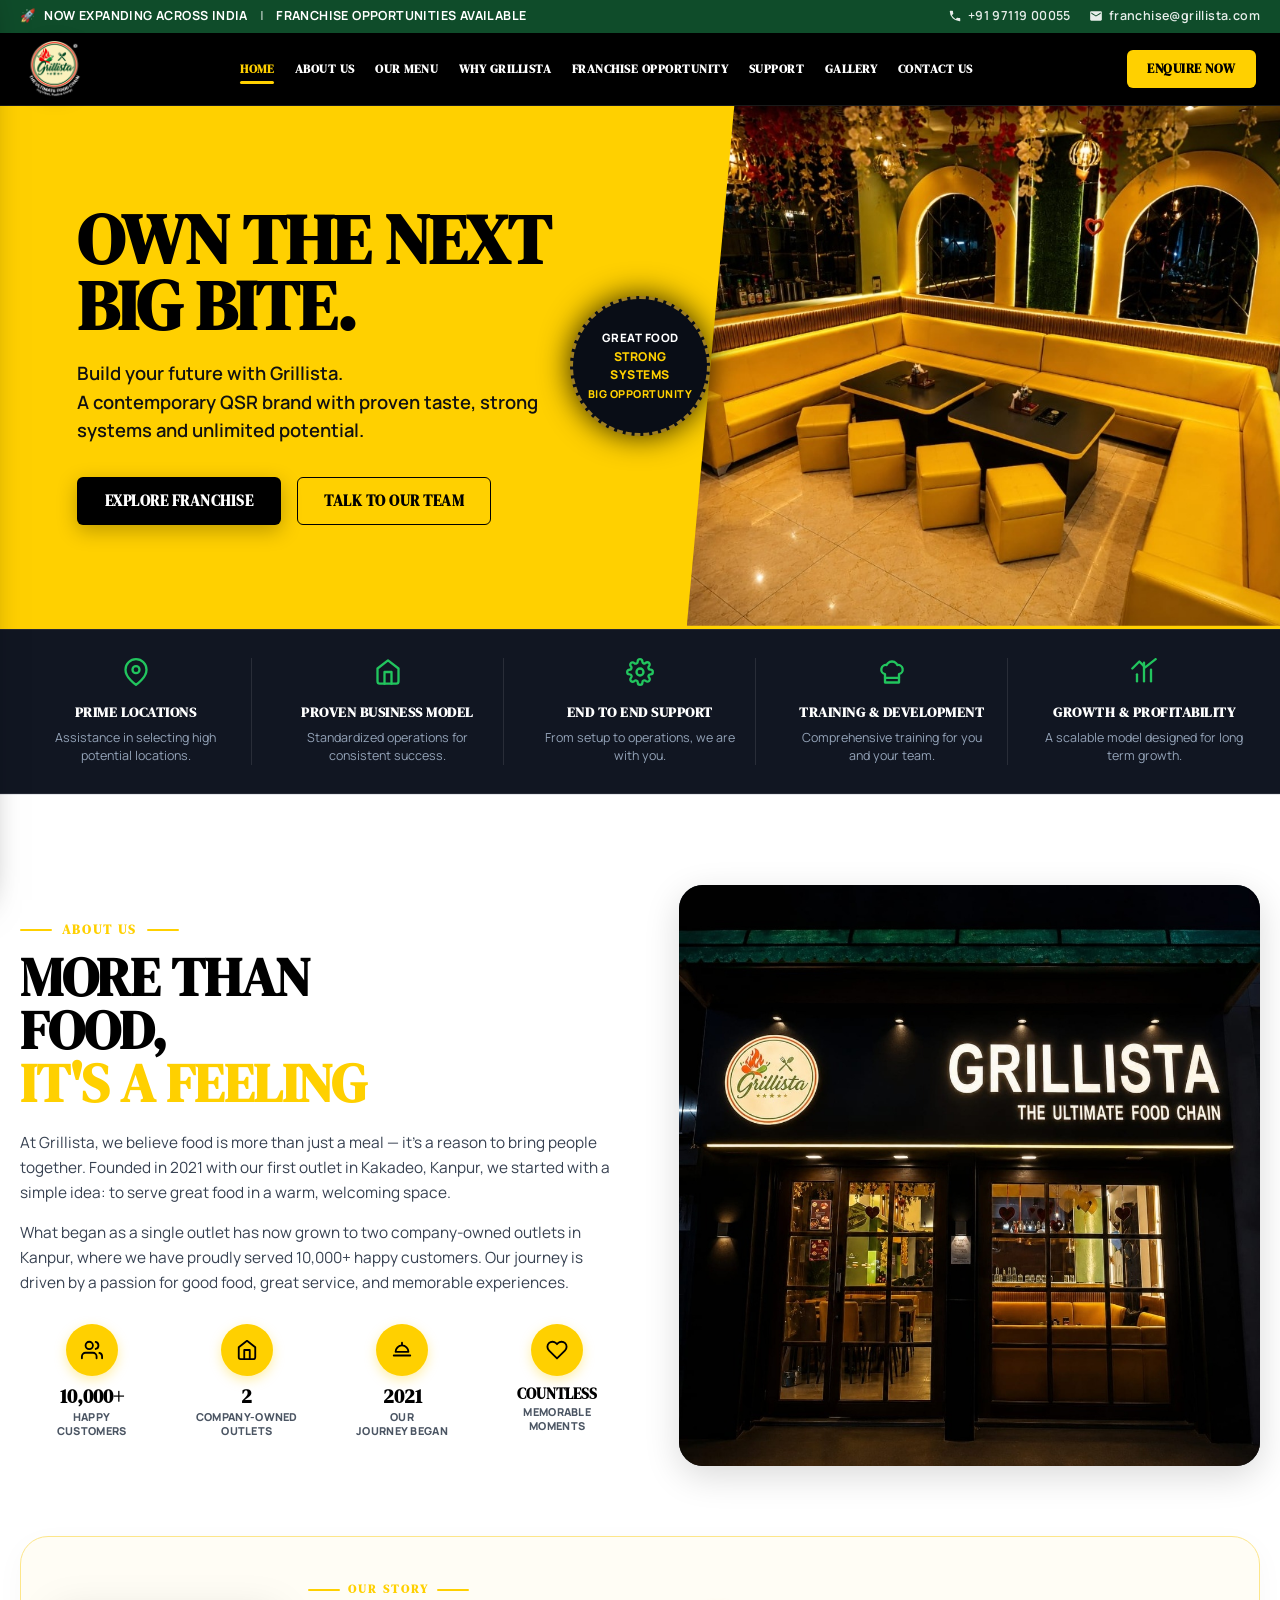
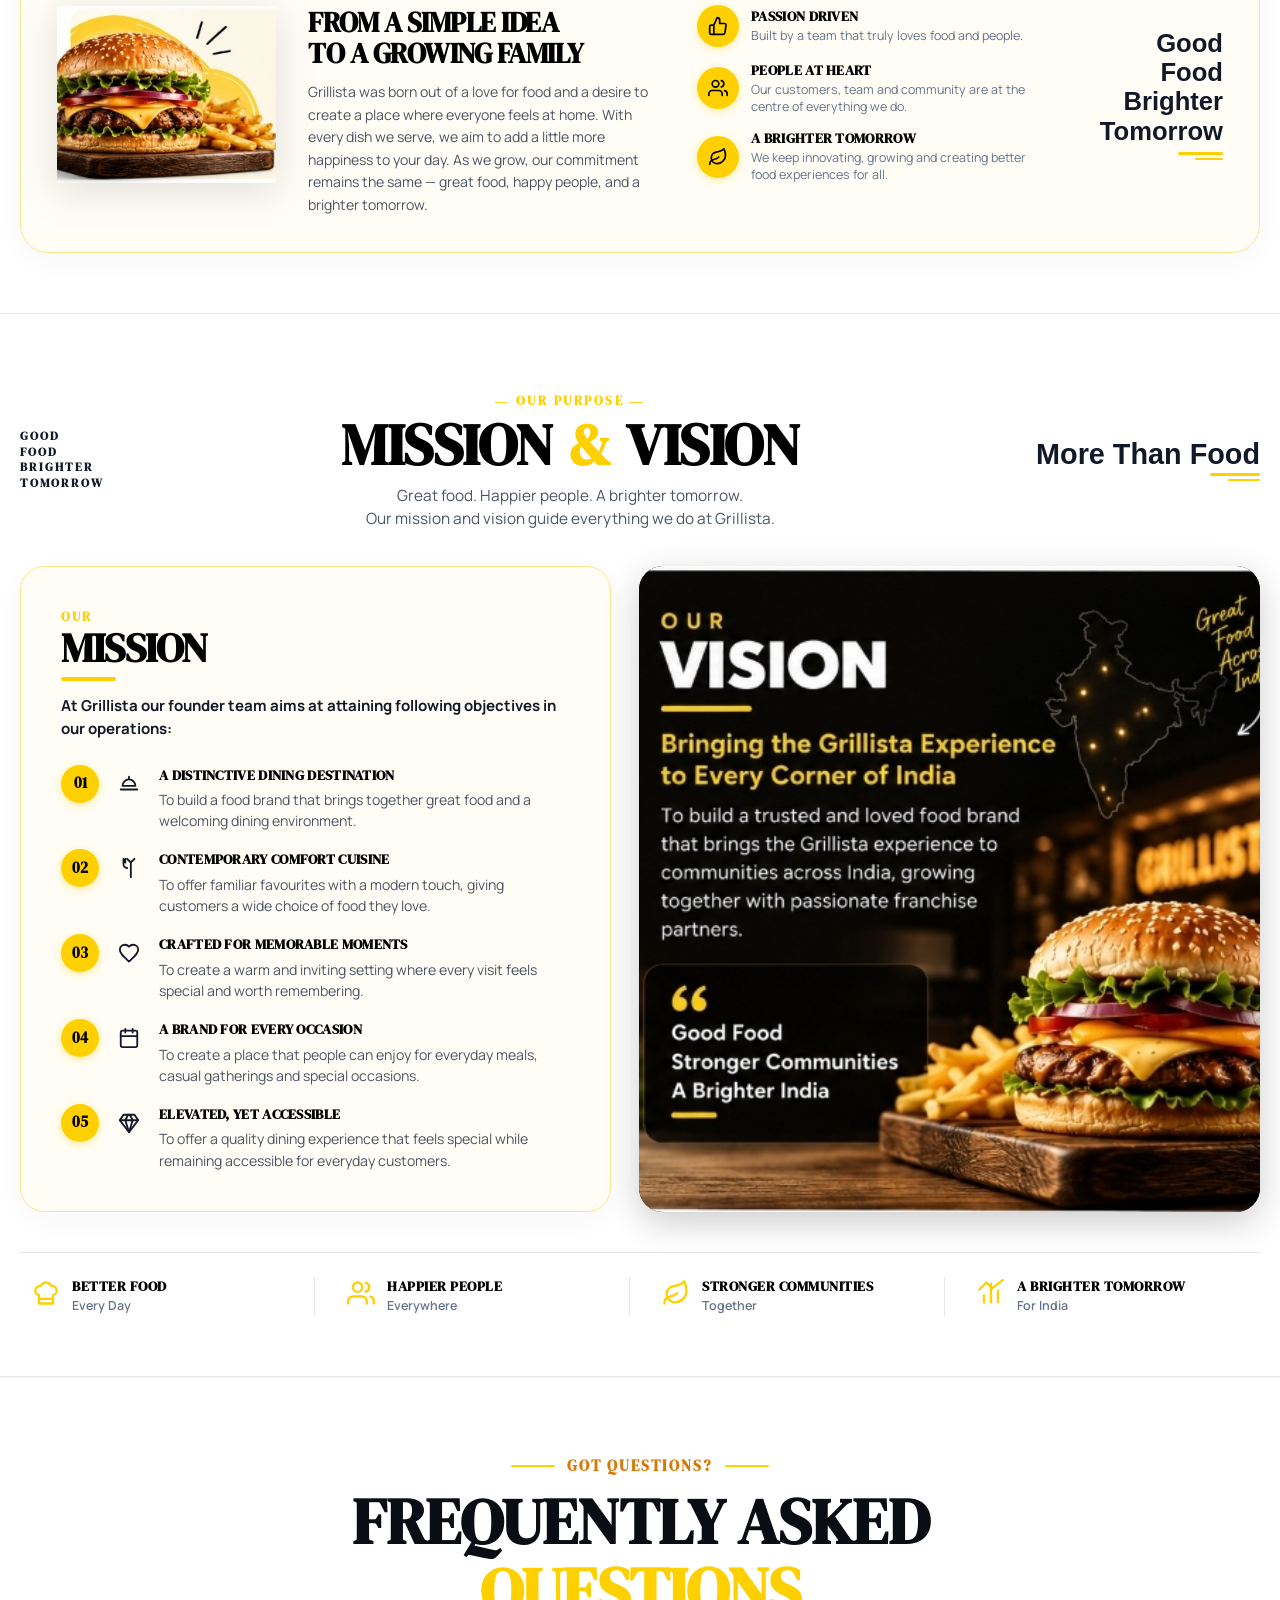
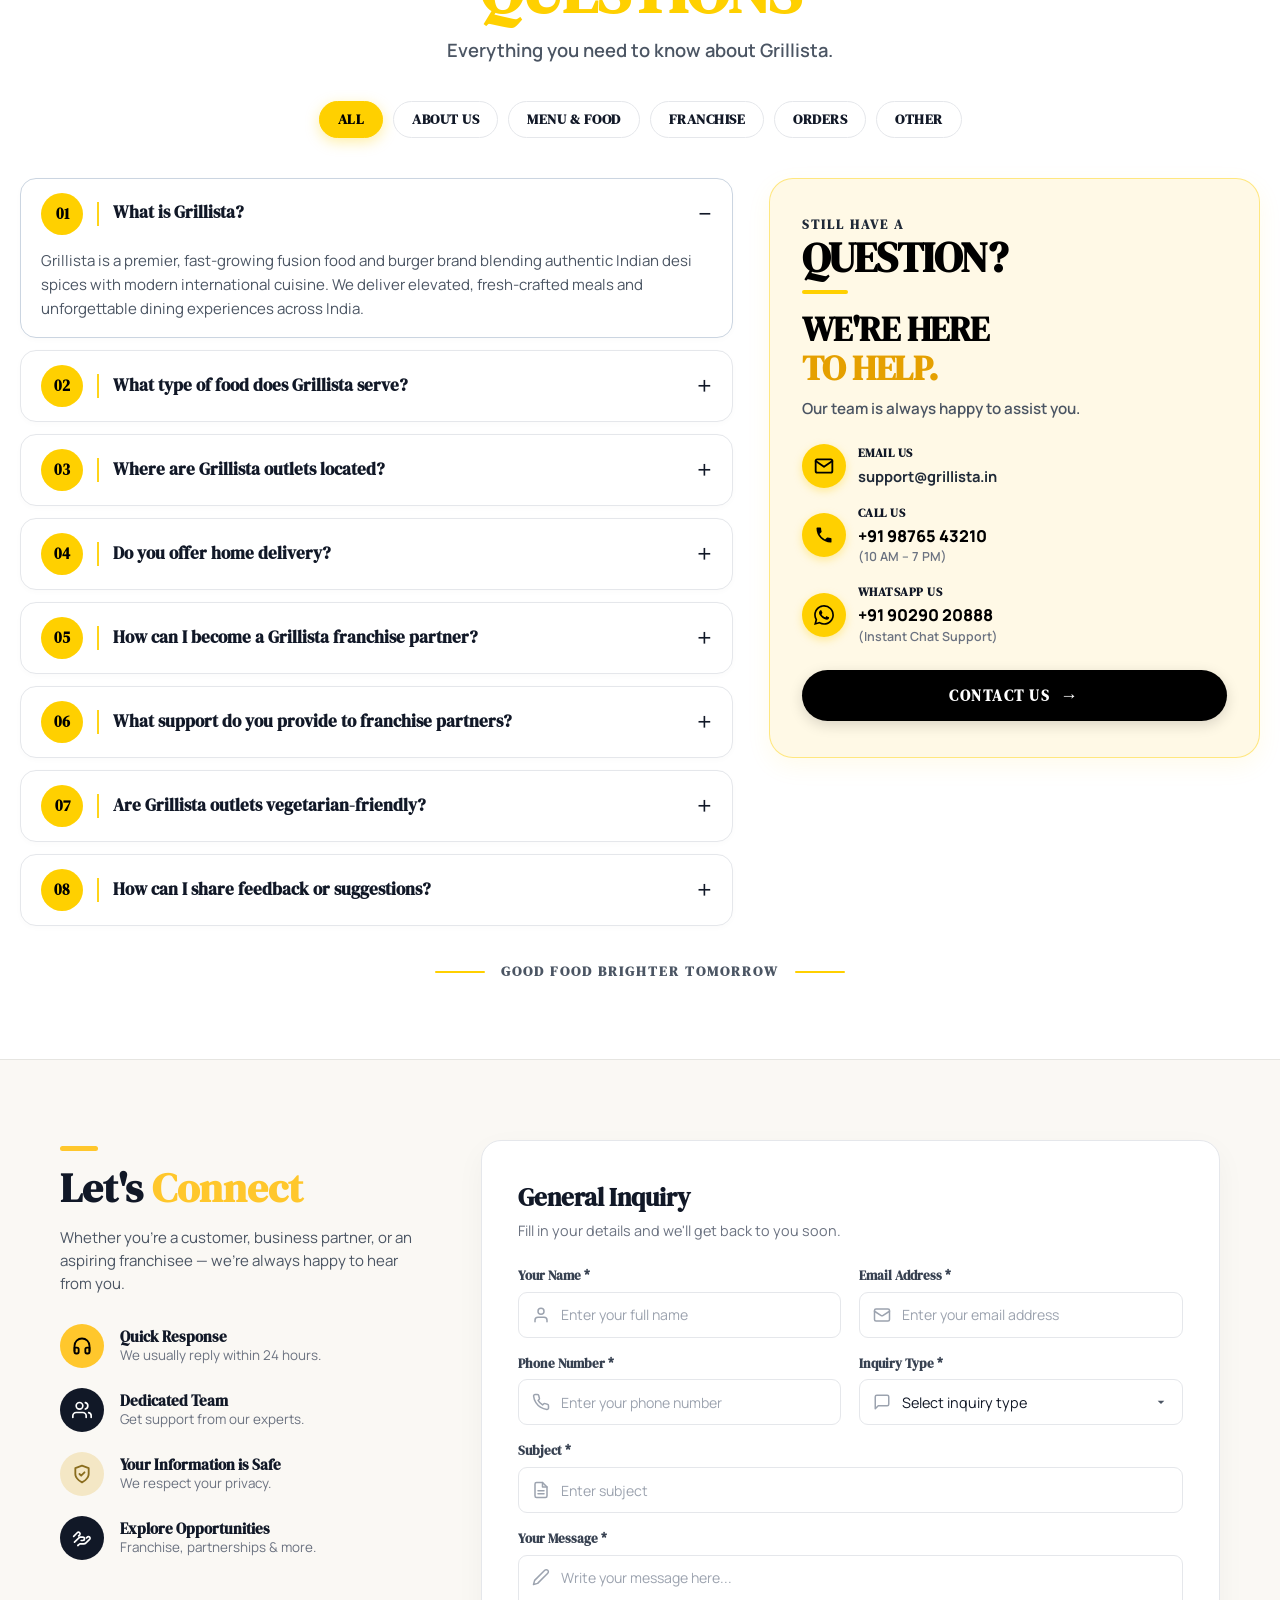
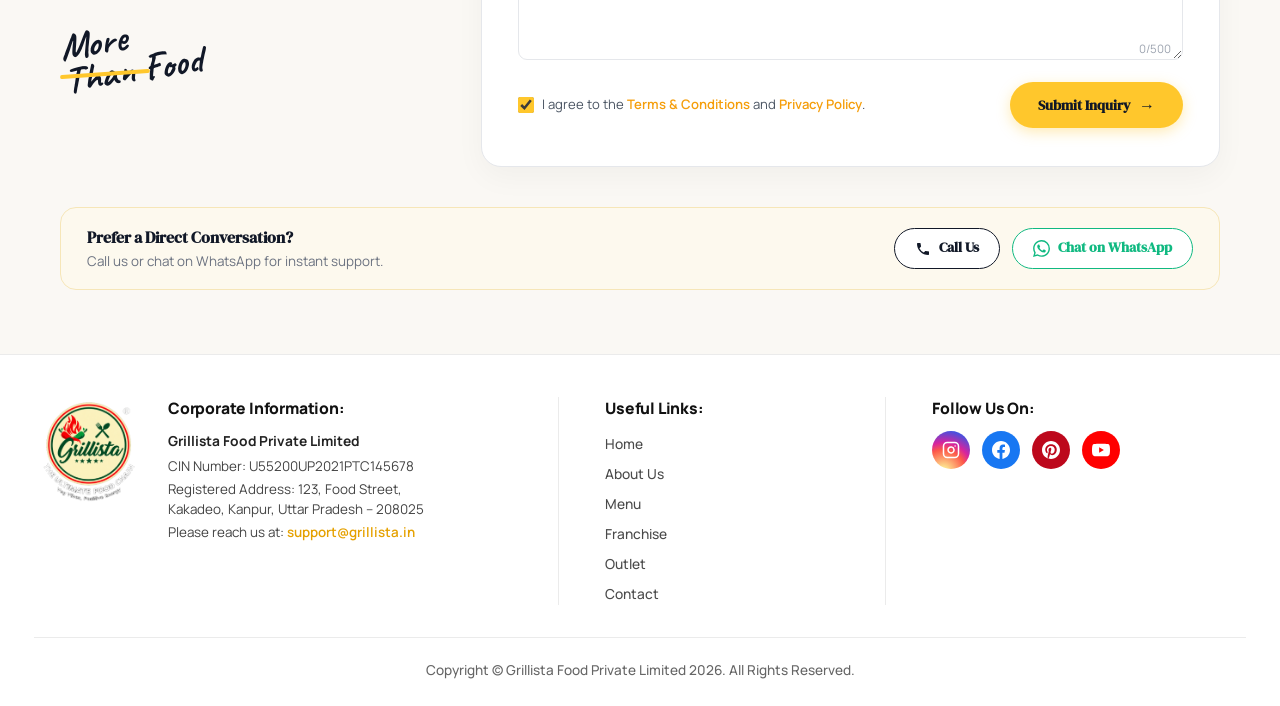
==== index.html @ 026b557e "Apply Manrope + DM Serif Display typography pairing across entire website desktop & mobile" ====
<!DOCTYPE html>
<html lang="en">
<head>
  <meta charset="UTF-8">
  <meta name="viewport" content="width=device-width, initial-scale=1.0">
  <meta name="description" content="Grillista - India's Favorite Desi Fusion Burger Franchise. Amritsari Murgh Makhani, Paneer Pao-Wow, Dilli-6 Chaat Fries, and high-ROI franchise opportunities.">
  <meta name="theme-color" content="#0F4C2A">
  <title>GRILLISTA | 100% Veg Menu | The Ultimate Food Chain</title>

  <link rel="icon" type="image/png" href="assets/logo.png">

  <!-- Google Fonts: Plus Jakarta Sans & Caveat -->
  <link rel="preconnect" href="https://fonts.googleapis.com">
  <link rel="preconnect" href="https://fonts.gstatic.com" crossorigin>
  <link href="https://fonts.googleapis.com/css2?family=Caveat:wght@600;700;800&family=DM+Serif+Display:ital@0;1&family=Manrope:wght@300;400;500;600;700;800;900&display=swap" rel="stylesheet">

  <!-- Core Stylesheets -->
  <link rel="stylesheet" href="css/style.css">
  <link rel="stylesheet" href="css/menu.css">
  <link rel="stylesheet" href="css/franchise.css">
  <link rel="stylesheet" href="css/animations.css">
</head>
<body>

  <!-- TOP GREEN ANNOUNCEMENT BAR -->
  <!-- GRILLISTA FLAGSHIP TOP ANNOUNCEMENT BAR & NAVBAR COMPONENT -->
  <div class="top-announcement-bar">
    <div class="top-announcement-container">
      <div class="top-announcement-left">
        <span class="rocket-icon">🚀</span>
        <span>NOW EXPANDING ACROSS INDIA</span>
        <span class="bar-sep">|</span>
        <span>FRANCHISE OPPORTUNITIES AVAILABLE</span>
      </div>
      <div class="top-announcement-right">
        <a href="tel:+919711900055" class="top-announcement-link">
          <svg viewBox="0 0 24 24" width="14" height="14" fill="currentColor"><path d="M6.62 10.79a15.053 15.053 0 006.59 6.59l2.2-2.2a1 1 0 011.01-.24c1.12.37 2.33.57 3.58.57a1 1 0 011 1V20a1 1 0 01-1 1A17 17 0 013 4a1 1 0 011-1h3.5a1 1 0 011 1c0 1.25.2 2.45.57 3.57a1 1 0 01-.24 1.02l-2.21 2.2z"/></svg>
          <span>+91 97119 00055</span>
        </a>
        <a href="mailto:franchise@grillista.com" class="top-announcement-link">
          <svg viewBox="0 0 24 24" width="14" height="14" fill="currentColor"><path d="M20 4H4c-1.1 0-1.99.9-1.99 2L2 18c0 1.1.9 2 2 2h16c1.1 0 2-.9 2-2V6c0-1.1-.9-2-2-2zm0 4l-8 5-8-5V6l8 5 8-5v2z"/></svg>
          <span>franchise@grillista.com</span>
        </a>
      </div>
    </div>
  </div>

  <header class="g-header">
    <div class="g-navbar-container">
      
      <!-- Official Emblem Logo Left -->
      <a href="index.html#home" class="g-logo-wrap" aria-label="Grillista Home">
        <img src="assets/logo.png" alt="Grillista - The Ultimate Food Chain" class="g-logo-emblem-img">
      </a>

      <!-- Nav Links Center -->
      <nav class="g-nav-links desktop-only">
        <a href="index.html#home" class="g-nav-link active">
        <span>HOME</span>
        <span class="g-nav-underline"></span>
      </a>
        <a href="about.html" class="g-nav-link">
        <span>ABOUT US</span>
      </a>
        <a href="menu.html" class="g-nav-link">
        <span>OUR MENU</span>
      </a>
        <a href="index.html#why-choose-grillista" class="g-nav-link">
          <span>WHY GRILLISTA</span>
        </a>
        <a href="franchise.html" class="g-nav-link">
        <span>FRANCHISE OPPORTUNITY</span>
      </a>
        <a href="about.html#support" class="g-nav-link">
        <span>SUPPORT</span>
      </a>
        <a href="gallery.html" class="g-nav-link">
        <span>GALLERY</span>
      </a>
        <a href="locator.html" class="g-nav-link">
        <span>CONTACT US</span>
      </a>
      </nav>

      <!-- Enquire Now Right CTA Button -->
      <div class="g-nav-cta-wrap desktop-only">
        <a href="#franchise-apply" class="g-enquire-btn">ENQUIRE NOW</a>
      </div>

      <!-- Mobile Header Bar: Hamburger + Logo + Apply -->
      <div class="mobile-header-bar">
        <button class="mobile-toggle" id="mobile-nav-toggle" onclick="toggleMobileNav()" aria-label="Toggle Navigation Menu">
          <span class="bar"></span>
          <span class="bar"></span>
          <span class="bar"></span>
        </button>

        <a href="index.html#home" class="mobile-logo-link" aria-label="Grillista Home">
          <img src="assets/logo.png" alt="Grillista Logo" class="mobile-logo-img">
        </a>

        <a href="#franchise-apply" class="mobile-hotline-btn" title="Apply for Franchise">
          <div class="m-hotline-phone">ENQUIRE NOW</div>
          <div class="m-hotline-label">FRANCHISE DESK</div>
        </a>
      </div>

    </div>
  </header>

  <main>
    <!-- FLAGSHIP HERO BANNER (SPLIT DIAGONAL BRUSH WITH CIRCULAR BADGE) -->
    <section class="banner-hero-section" id="home">
      <div class="banner-hero-wrapper">
        
        <!-- Left Yellow Content Side -->
        <div class="banner-hero-left">
          <div class="banner-hero-content">
            <h1 class="banner-hero-headline">
              OWN THE NEXT<br>BIG BITE.
            </h1>
            <p class="banner-hero-desc">
              Build your future with Grillista.<br>
              A contemporary QSR brand with proven taste, strong systems and unlimited potential.
            </p>
            <div class="banner-hero-btns">
              <a href="franchise.html" class="banner-btn-black">EXPLORE FRANCHISE</a>
              <a href="https://wa.me/919711900055?text=Hello%20Grillista,%20I%20am%20interested%20in%20the%20franchise" target="_blank" rel="noopener noreferrer" class="banner-btn-outline">TALK TO OUR TEAM</a>
            </div>
          </div>
        </div>

        <!-- Center Overlaid Circular Badge -->
        <div class="banner-badge-overlay">
          <div class="banner-badge-circle">
            <span class="badge-line1">GREAT FOOD</span>
            <span class="badge-line2">STRONG SYSTEMS</span>
            <span class="badge-line3">BIG OPPORTUNITY</span>
          </div>
        </div>

        <!-- Right Outlet Ambience Visual Side -->
        <div class="banner-hero-right">
          <img src="assets/hero_outlet_lounge.jpg" alt="Grillista Luxury Yellow Outlet Lounge Seating & Ambience" class="banner-hero-img">
        </div>

      </div>
    </section>

    <!-- 5-PILLAR FEATURES BAR (CHARCOAL WITH GREEN ICONS) -->
    <section class="pillars-5-section" id="why-choose-grillista">
      <div class="pillars-5-grid">
        
        <!-- 1. PRIME LOCATIONS -->
        <div class="pillar-col">
          <div class="pillar-icon">
            <svg viewBox="0 0 24 24" width="28" height="28" fill="none" stroke="#22C55E" stroke-width="2" stroke-linecap="round" stroke-linejoin="round">
              <path d="M21 10c0 7-9 13-9 13s-9-6-9-13a9 9 0 0 1 18 0z"></path>
              <circle cx="12" cy="10" r="3"></circle>
            </svg>
          </div>
          <h3 class="pillar-title">PRIME LOCATIONS</h3>
          <p class="pillar-desc">Assistance in selecting high potential locations.</p>
        </div>

        <!-- 2. PROVEN BUSINESS MODEL -->
        <div class="pillar-col">
          <div class="pillar-icon">
            <svg viewBox="0 0 24 24" width="28" height="28" fill="none" stroke="#22C55E" stroke-width="2" stroke-linecap="round" stroke-linejoin="round">
              <path d="M3 9l9-7 9 7v11a2 2 0 0 1-2 2H5a2 2 0 0 1-2-2z"></path>
              <polyline points="9 22 9 12 15 12 15 22"></polyline>
            </svg>
          </div>
          <h3 class="pillar-title">PROVEN BUSINESS MODEL</h3>
          <p class="pillar-desc">Standardized operations for consistent success.</p>
        </div>

        <!-- 3. END TO END SUPPORT -->
        <div class="pillar-col">
          <div class="pillar-icon">
            <svg viewBox="0 0 24 24" width="28" height="28" fill="none" stroke="#22C55E" stroke-width="2" stroke-linecap="round" stroke-linejoin="round">
              <circle cx="12" cy="12" r="3"></circle>
              <path d="M19.4 15a1.65 1.65 0 0 0 .33 1.82l.06.06a2 2 0 0 1 0 2.83 2 2 0 0 1-2.83 0l-.06-.06a1.65 1.65 0 0 0-1.82-.33 1.65 1.65 0 0 0-1 1.51V21a2 2 0 0 1-2 2 2 2 0 0 1-2-2v-.09A1.65 1.65 0 0 0 9 19.4a1.65 1.65 0 0 0-1.82.33l-.06.06a2 2 0 0 1-2.83 0 2 2 0 0 1 0-2.83l.06-.06a1.65 1.65 0 0 0 .33-1.82 1.65 1.65 0 0 0-1.51-1H3a2 2 0 0 1-2-2 2 2 0 0 1 2-2h.09A1.65 1.65 0 0 0 4.6 9a1.65 1.65 0 0 0-.33-1.82l-.06-.06a2 2 0 0 1 0-2.83 2 2 0 0 1 2.83 0l.06.06a1.65 1.65 0 0 0 1.82.33H9a1.65 1.65 0 0 0 1-1.51V3a2 2 0 0 1 2-2 2 2 0 0 1 2 2v.09a1.65 1.65 0 0 0 1 1.51 1.65 1.65 0 0 0 1.82-.33l.06-.06a2 2 0 0 1 2.83 0 2 2 0 0 1 0 2.83l-.06.06a1.65 1.65 0 0 0-.33 1.82V9a1.65 1.65 0 0 0 1.51 1H21a2 2 0 0 1 2 2 2 2 0 0 1-2 2h-.09a1.65 1.65 0 0 0-1.51 1z"></path>
            </svg>
          </div>
          <h3 class="pillar-title">END TO END SUPPORT</h3>
          <p class="pillar-desc">From setup to operations, we are with you.</p>
        </div>

        <!-- 4. TRAINING & DEVELOPMENT -->
        <div class="pillar-col">
          <div class="pillar-icon">
            <svg viewBox="0 0 24 24" width="28" height="28" fill="none" stroke="#22C55E" stroke-width="2" stroke-linecap="round" stroke-linejoin="round">
              <path d="M6 13.87A4 4 0 0 1 7.41 6a5.11 5.11 0 0 1 1.05-1.54 5 5 0 0 1 7.08 0A5.11 5.11 0 0 1 16.59 6 4 4 0 0 1 18 13.87V21H6z"></path>
              <line x1="6" y1="17" x2="18" y2="17"></line>
            </svg>
          </div>
          <h3 class="pillar-title">TRAINING & DEVELOPMENT</h3>
          <p class="pillar-desc">Comprehensive training for you and your team.</p>
        </div>

        <!-- 5. GROWTH & PROFITABILITY -->
        <div class="pillar-col">
          <div class="pillar-icon">
            <svg viewBox="0 0 24 24" width="28" height="28" fill="none" stroke="#22C55E" stroke-width="2" stroke-linecap="round" stroke-linejoin="round">
              <line x1="18" y1="20" x2="18" y2="10"></line>
              <line x1="12" y1="20" x2="12" y2="4"></line>
              <line x1="6" y1="20" x2="6" y2="14"></line>
              <polyline points="2 9 8 3 13 8 22 1"></polyline>
            </svg>
          </div>
          <h3 class="pillar-title">GROWTH & PROFITABILITY</h3>
          <p class="pillar-desc">A scalable model designed for long term growth.</p>
        </div>

      </div>
    </section>



    <!-- ABOUT US & OUR STORY (EXACT GRAPHIC MOCKUP SECTION) -->
    <section class="about-story-flagship-section" id="about">
      <div class="about-story-container">
        
        <!-- PART 1: ABOUT US - MORE THAN FOOD, IT'S A FEELING -->
        <div class="about-feeling-row">
          
          <!-- Left Content -->
          <div class="about-feeling-content">
            <div class="about-eyebrow-spark">
              <span class="spark-line"></span>
              <span>ABOUT US</span>
              <span class="spark-line"></span>
            </div>

            <h2 class="about-feeling-title">
              MORE THAN<br>FOOD,<br>
              <span class="txt-yellow">IT'S A FEELING</span>
            </h2>

            <p class="about-feeling-p">
              At Grillista, we believe food is more than just a meal — it's a reason to bring people together. Founded in 2021 with our first outlet in Kakadeo, Kanpur, we started with a simple idea: to serve great food in a warm, welcoming space.
            </p>
            <p class="about-feeling-p">
              What began as a single outlet has now grown to two company-owned outlets in Kanpur, where we have proudly served 10,000+ happy customers. Our journey is driven by a passion for good food, great service, and memorable experiences.
            </p>

            <!-- 4 Yellow Circle Metric Badges -->
            <div class="about-metrics-row">
              
              <!-- 1. Customers -->
              <div class="about-metric-pill">
                <div class="about-metric-circle">
                  <svg viewBox="0 0 24 24" width="22" height="22" fill="none" stroke="#000000" stroke-width="2" stroke-linecap="round" stroke-linejoin="round">
                    <path d="M17 21v-2a4 4 0 0 0-4-4H5a4 4 0 0 0-4 4v2"></path>
                    <circle cx="9" cy="7" r="4"></circle>
                    <path d="M23 21v-2a4 4 0 0 0-3-3.87"></path>
                    <path d="M16 3.13a4 4 0 0 1 0 7.75"></path>
                  </svg>
                </div>
                <div class="about-metric-num">10,000+</div>
                <div class="about-metric-lbl">HAPPY<br>CUSTOMERS</div>
              </div>

              <!-- 2. Outlets -->
              <div class="about-metric-pill">
                <div class="about-metric-circle">
                  <svg viewBox="0 0 24 24" width="22" height="22" fill="none" stroke="#000000" stroke-width="2" stroke-linecap="round" stroke-linejoin="round">
                    <path d="M3 9l9-7 9 7v11a2 2 0 0 1-2 2H5a2 2 0 0 1-2-2z"></path>
                    <polyline points="9 22 9 12 15 12 15 22"></polyline>
                  </svg>
                </div>
                <div class="about-metric-num">2</div>
                <div class="about-metric-lbl">COMPANY-OWNED<br>OUTLETS</div>
              </div>

              <!-- 3. Year -->
              <div class="about-metric-pill">
                <div class="about-metric-circle">
                  <svg viewBox="0 0 24 24" width="22" height="22" fill="none" stroke="#000000" stroke-width="2" stroke-linecap="round" stroke-linejoin="round">
                    <path d="M12 4v2m-7 8h14a7 7 0 0 0-14 0zM3 18h18"></path>
                  </svg>
                </div>
                <div class="about-metric-num">2021</div>
                <div class="about-metric-lbl">OUR<br>JOURNEY BEGAN</div>
              </div>

              <!-- 4. Moments -->
              <div class="about-metric-pill">
                <div class="about-metric-circle">
                  <svg viewBox="0 0 24 24" width="22" height="22" fill="none" stroke="#000000" stroke-width="2" stroke-linecap="round" stroke-linejoin="round">
                    <path d="M20.84 4.61a5.5 5.5 0 0 0-7.78 0L12 5.67l-1.06-1.06a5.5 5.5 0 0 0-7.78 7.78l1.06 1.06L12 21.23l7.78-7.78 1.06-1.06a5.5 5.5 0 0 0 0-7.78z"></path>
                  </svg>
                </div>
                <div class="about-metric-num" style="font-size: 0.95rem;">COUNTLESS</div>
                <div class="about-metric-lbl">MEMORABLE<br>MOMENTS</div>
              </div>

            </div>
          </div>

          <!-- Right Storefront Image in About Us -->
          <div class="about-feeling-visual">
            <img src="assets/grillista_storefront_night.jpg" alt="Grillista Storefront - The Ultimate Food Chain" class="about-outlet-img">
          </div>

        </div>

        <!-- PART 2: OUR STORY - FROM A SIMPLE IDEA TO A GROWING FAMILY -->
        <div class="our-story-card">
          
          <!-- Left Burger Image -->
          <div class="our-story-burger-col">
            <img src="assets/about_story_burger.jpg" alt="Grillista Gourmet Burger" class="our-story-burger-img">
          </div>

          <!-- Middle Story Narrative -->
          <div class="our-story-narrative-col">
            <div class="our-story-eyebrow">
              <span class="spark-line"></span>
              <span>OUR STORY</span>
              <span class="spark-line"></span>
            </div>
            <h3 class="our-story-heading">FROM A SIMPLE IDEA<br>TO A GROWING FAMILY</h3>
            <p class="our-story-desc">
              Grillista was born out of a love for food and a desire to create a place where everyone feels at home. With every dish we serve, we aim to add a little more happiness to your day. As we grow, our commitment remains the same — great food, happy people, and a brighter tomorrow.
            </p>
          </div>

          <!-- Right 3 Pillars Column -->
          <div class="our-story-pillars-col">
            
            <!-- 1. Passion Driven -->
            <div class="story-pillar-item">
              <div class="story-pillar-circle">
                <svg viewBox="0 0 24 24" width="20" height="20" fill="none" stroke="#000000" stroke-width="2" stroke-linecap="round" stroke-linejoin="round">
                  <path d="M14 9V5a3 3 0 0 0-3-3l-4 9v11h11.28a2 2 0 0 0 2-1.7l1.38-9a2 2 0 0 0-2-2.3zM7 22H4a2 2 0 0 1-2-2v-7a2 2 0 0 1 2-2h3"></path>
                </svg>
              </div>
              <div class="story-pillar-info">
                <div class="story-pillar-title">PASSION DRIVEN</div>
                <div class="story-pillar-sub">Built by a team that truly loves food and people.</div>
              </div>
            </div>

            <!-- 2. People At Heart -->
            <div class="story-pillar-item">
              <div class="story-pillar-circle">
                <svg viewBox="0 0 24 24" width="20" height="20" fill="none" stroke="#000000" stroke-width="2" stroke-linecap="round" stroke-linejoin="round">
                  <path d="M17 21v-2a4 4 0 0 0-4-4H5a4 4 0 0 0-4 4v2"></path>
                  <circle cx="9" cy="7" r="4"></circle>
                  <path d="M23 21v-2a4 4 0 0 0-3-3.87"></path>
                  <path d="M16 3.13a4 4 0 0 1 0 7.75"></path>
                </svg>
              </div>
              <div class="story-pillar-info">
                <div class="story-pillar-title">PEOPLE AT HEART</div>
                <div class="story-pillar-sub">Our customers, team and community are at the centre of everything we do.</div>
              </div>
            </div>

            <!-- 3. A Brighter Tomorrow -->
            <div class="story-pillar-item">
              <div class="story-pillar-circle">
                <svg viewBox="0 0 24 24" width="20" height="20" fill="none" stroke="#000000" stroke-width="2" stroke-linecap="round" stroke-linejoin="round">
                  <path d="M11 20A7 7 0 0 1 9.8 6.1C15.5 5 17 4.48 19 2c1 2 2 4.18 2 8 0 5.5-4.78 10-10 10Z"></path>
                  <path d="M2 21c0-3 1.85-5.36 5.08-6C9.5 14.52 12 13 13 12"></path>
                </svg>
              </div>
              <div class="story-pillar-info">
                <div class="story-pillar-title">A BRIGHTER TOMORROW</div>
                <div class="story-pillar-sub">We keep innovating, growing and creating better food experiences for all.</div>
              </div>
            </div>

          </div>

          <!-- Far Right Handwritten Script Accent -->
          <div class="our-story-script-col desktop-only">
            <span class="story-script-text">Good<br>Food<br>Brighter<br>Tomorrow</span>
            <div class="story-script-lines">
              <span class="s-line1"></span>
              <span class="s-line2"></span>
            </div>
          </div>

        </div>

      </div>
    </section>

    <!-- MISSION & VISION EXACT MOCKUP SECTION -->
    <section class="mv-flagship-section" id="mission-vision">
      <div class="mv-flagship-container">
        
        <!-- Header with Accents -->
        <div class="mv-top-header">
          <!-- Top Left Small Accent -->
          <div class="mv-top-left-accent desktop-only">
            <span>GOOD</span><br>
            <span>FOOD</span><br>
            <span>BRIGHTER</span><br>
            <span>TOMORROW</span>
          </div>

          <!-- Center Title Area -->
          <div class="mv-center-title-box">
            <div class="mv-purpose-tag">― OUR PURPOSE ―</div>
            <h2 class="mv-main-headline">
              <span class="mv-txt-black">MISSION</span>
              <span class="mv-txt-amp">&amp;</span>
              <span class="mv-txt-black">VISION</span>
            </h2>
            <p class="mv-sub-headline">
              Great food. Happier people. A brighter tomorrow.<br>
              Our mission and vision guide everything we do at Grillista.
            </p>
          </div>

          <!-- Top Right Script Accent -->
          <div class="mv-top-right-accent desktop-only">
            <span class="mv-script-text">More Than Food</span>
            <div class="mv-script-lines">
              <span class="mv-line1"></span>
              <span class="mv-line2"></span>
            </div>
          </div>
        </div>

        <!-- 2-Card Main Grid (Left Ivory Mission + Right Dark Vision) -->
        <div class="mv-cards-grid">
          
          <!-- LEFT CARD: OUR MISSION -->
          <div class="mv-card-mission">
            <div class="mv-card-eyebrow">OUR</div>
            <h3 class="mv-card-title-main">MISSION</h3>
            <div class="mv-card-yellow-strip"></div>
            <p class="mv-card-intro-desc">
              At Grillista our founder team aims at attaining following objectives in our operations:
            </p>

            <div class="mv-objectives-list">
              
              <!-- 01 -->
              <div class="mv-obj-row">
                <div class="mv-num-circle">01</div>
                <div class="mv-obj-icon">
                  <svg viewBox="0 0 24 24" width="22" height="22" fill="none" stroke="currentColor" stroke-width="2" stroke-linecap="round" stroke-linejoin="round">
                    <path d="M12 4v2m-7 8h14a7 7 0 0 0-14 0zM3 18h18"/>
                  </svg>
                </div>
                <div class="mv-obj-info">
                  <h4 class="mv-obj-name">A DISTINCTIVE DINING DESTINATION</h4>
                  <p class="mv-obj-text">To build a food brand that brings together great food and a welcoming dining environment.</p>
                </div>
              </div>

              <!-- 02 -->
              <div class="mv-obj-row">
                <div class="mv-num-circle">02</div>
                <div class="mv-obj-icon">
                  <svg viewBox="0 0 24 24" width="22" height="22" fill="none" stroke="currentColor" stroke-width="2" stroke-linecap="round" stroke-linejoin="round">
                    <path d="M18 2l-4 4m0 0l-4-4m4 4v16M6 2v6a4 4 0 0 0 4 4h0M8 2v4"/>
                  </svg>
                </div>
                <div class="mv-obj-info">
                  <h4 class="mv-obj-name">CONTEMPORARY COMFORT CUISINE</h4>
                  <p class="mv-obj-text">To offer familiar favourites with a modern touch, giving customers a wide choice of food they love.</p>
                </div>
              </div>

              <!-- 03 -->
              <div class="mv-obj-row">
                <div class="mv-num-circle">03</div>
                <div class="mv-obj-icon">
                  <svg viewBox="0 0 24 24" width="22" height="22" fill="none" stroke="currentColor" stroke-width="2" stroke-linecap="round" stroke-linejoin="round">
                    <path d="M12 21.35l-1.45-1.32C5.4 15.36 2 12.28 2 8.5 2 5.42 4.42 3 7.5 3c1.74 0 3.41.81 4.5 2.09C13.09 3.81 14.76 3 16.5 3 19.58 3 22 5.42 22 8.5c0 3.78-3.4 6.86-8.55 11.54L12 21.35z"/>
                  </svg>
                </div>
                <div class="mv-obj-info">
                  <h4 class="mv-obj-name">CRAFTED FOR MEMORABLE MOMENTS</h4>
                  <p class="mv-obj-text">To create a warm and inviting setting where every visit feels special and worth remembering.</p>
                </div>
              </div>

              <!-- 04 -->
              <div class="mv-obj-row">
                <div class="mv-num-circle">04</div>
                <div class="mv-obj-icon">
                  <svg viewBox="0 0 24 24" width="22" height="22" fill="none" stroke="currentColor" stroke-width="2" stroke-linecap="round" stroke-linejoin="round">
                    <rect x="3" y="4" width="18" height="18" rx="2" ry="2"/>
                    <line x1="16" y1="2" x2="16" y2="6"/>
                    <line x1="8" y1="2" x2="8" y2="6"/>
                    <line x1="3" y1="10" x2="21" y2="10"/>
                  </svg>
                </div>
                <div class="mv-obj-info">
                  <h4 class="mv-obj-name">A BRAND FOR EVERY OCCASION</h4>
                  <p class="mv-obj-text">To create a place that people can enjoy for everyday meals, casual gatherings and special occasions.</p>
                </div>
              </div>

              <!-- 05 -->
              <div class="mv-obj-row">
                <div class="mv-num-circle">05</div>
                <div class="mv-obj-icon">
                  <svg viewBox="0 0 24 24" width="22" height="22" fill="none" stroke="currentColor" stroke-width="2" stroke-linecap="round" stroke-linejoin="round">
                    <path d="M6 3h12l4 6-10 13L2 9z"/>
                    <path d="M11 3L8 9l4 13 4-13-3-6"/>
                    <path d="M2 9h20"/>
                  </svg>
                </div>
                <div class="mv-obj-info">
                  <h4 class="mv-obj-name">ELEVATED, YET ACCESSIBLE</h4>
                  <p class="mv-obj-text">To offer a quality dining experience that feels special while remaining accessible for everyday customers.</p>
                </div>
              </div>

            </div>
          </div>

          <!-- RIGHT CARD: OUR VISION (With Exact Visual Artwork) -->
          <div class="mv-card-vision">
            <img src="assets/mission_vision_card_right.jpg" alt="Our Vision - Bringing the Grillista Experience to Every Corner of India" class="mv-vision-img">
          </div>

        </div>

        <!-- Bottom 4-Pillar Value Ribbon Bar -->
        <div class="mv-bottom-ribbon">
          <div class="mv-ribbon-grid">
            
            <!-- 1. Better Food -->
            <div class="mv-ribbon-col">
              <div class="mv-ribbon-icon">
                <svg viewBox="0 0 24 24" width="28" height="28" fill="none" stroke="#FFD000" stroke-width="2" stroke-linecap="round" stroke-linejoin="round">
                  <path d="M6 13.87A4 4 0 0 1 7.41 6a5.11 5.11 0 0 1 1.05-1.54 5 5 0 0 1 7.08 0A5.11 5.11 0 0 1 16.59 6 4 4 0 0 1 18 13.87V21H6z"/>
                  <line x1="6" y1="17" x2="18" y2="17"/>
                </svg>
              </div>
              <div class="mv-ribbon-info">
                <div class="mv-ribbon-title">BETTER FOOD</div>
                <div class="mv-ribbon-sub">Every Day</div>
              </div>
            </div>

            <!-- 2. Happier People -->
            <div class="mv-ribbon-col">
              <div class="mv-ribbon-icon">
                <svg viewBox="0 0 24 24" width="28" height="28" fill="none" stroke="#FFD000" stroke-width="2" stroke-linecap="round" stroke-linejoin="round">
                  <path d="M17 21v-2a4 4 0 0 0-4-4H5a4 4 0 0 0-4 4v2"/>
                  <circle cx="9" cy="7" r="4"/>
                  <path d="M23 21v-2a4 4 0 0 0-3-3.87"/>
                  <path d="M16 3.13a4 4 0 0 1 0 7.75"/>
                </svg>
              </div>
              <div class="mv-ribbon-info">
                <div class="mv-ribbon-title">HAPPIER PEOPLE</div>
                <div class="mv-ribbon-sub">Everywhere</div>
              </div>
            </div>

            <!-- 3. Stronger Communities -->
            <div class="mv-ribbon-col">
              <div class="mv-ribbon-icon">
                <svg viewBox="0 0 24 24" width="28" height="28" fill="none" stroke="#FFD000" stroke-width="2" stroke-linecap="round" stroke-linejoin="round">
                  <path d="M11 20A7 7 0 0 1 9.8 6.1C15.5 5 17 4.48 19 2c1 2 2 4.18 2 8 0 5.5-4.78 10-10 10Z"/>
                  <path d="M2 21c0-3 1.85-5.36 5.08-6C9.5 14.52 12 13 13 12"/>
                </svg>
              </div>
              <div class="mv-ribbon-info">
                <div class="mv-ribbon-title">STRONGER COMMUNITIES</div>
                <div class="mv-ribbon-sub">Together</div>
              </div>
            </div>

            <!-- 4. A Brighter Tomorrow -->
            <div class="mv-ribbon-col">
              <div class="mv-ribbon-icon">
                <svg viewBox="0 0 24 24" width="28" height="28" fill="none" stroke="#FFD000" stroke-width="2" stroke-linecap="round" stroke-linejoin="round">
                  <line x1="18" y1="20" x2="18" y2="10"/>
                  <line x1="12" y1="20" x2="12" y2="4"/>
                  <line x1="6" y1="20" x2="6" y2="14"/>
                  <polyline points="2 9 8 3 13 8 22 1"/>
                </svg>
              </div>
              <div class="mv-ribbon-info">
                <div class="mv-ribbon-title">A BRIGHTER TOMORROW</div>
                <div class="mv-ribbon-sub">For India</div>
              </div>
            </div>

          </div>
        </div>

      </div>
    </section>

    <!-- ==========================================================================
         EXACT FAQ SECTION (MATCHING MOCKUP)
         ========================================================================== -->
    <section class="faq-exact-section" id="faq">
      <div class="faq-exact-container">
        
        <!-- Header / Title Area -->
        <div class="faq-exact-header">
          <div class="faq-accent-eyebrow">
            <span class="faq-eyebrow-line"></span>
            <span class="faq-eyebrow-text">GOT QUESTIONS?</span>
            <span class="faq-eyebrow-line"></span>
          </div>
          
          <h2 class="faq-title-main">
            <span class="faq-title-black">FREQUENTLY ASKED</span><br>
            <span class="faq-title-gold">QUESTIONS</span>
          </h2>
          
          <p class="faq-subtitle">
            Everything you need to know about Grillista.
          </p>
        </div>

        <!-- Category Filter Pills -->
        <div class="faq-pill-nav" role="tablist">
          <button type="button" class="faq-pill-btn active" data-faq-cat="all" role="tab" aria-selected="true">ALL</button>
          <button type="button" class="faq-pill-btn" data-faq-cat="about" role="tab" aria-selected="false">ABOUT US</button>
          <button type="button" class="faq-pill-btn" data-faq-cat="menu" role="tab" aria-selected="false">MENU &amp; FOOD</button>
          <button type="button" class="faq-pill-btn" data-faq-cat="franchise" role="tab" aria-selected="false">FRANCHISE</button>
          <button type="button" class="faq-pill-btn" data-faq-cat="orders" role="tab" aria-selected="false">ORDERS</button>
          <button type="button" class="faq-pill-btn" data-faq-cat="other" role="tab" aria-selected="false">OTHER</button>
        </div>

        <!-- 2-Column Content Grid -->
        <div class="faq-grid-mockup">
          
          <!-- Left Column: Accordion Questions (01 to 08) -->
          <div class="faq-accordion-column" id="faq-accordion-list">
            
            <!-- 01 -->
            <div class="faq-item-card active" data-category="about all">
              <button type="button" class="faq-item-head" aria-expanded="true">
                <div class="faq-num-pill">01</div>
                <div class="faq-vertical-divider"></div>
                <h3 class="faq-item-question">What is Grillista?</h3>
                <div class="faq-plus-icon">−</div>
              </button>
              <div class="faq-item-body">
                <p>Grillista is a premier, fast-growing fusion food and burger brand blending authentic Indian desi spices with modern international cuisine. We deliver elevated, fresh-crafted meals and unforgettable dining experiences across India.</p>
              </div>
            </div>

            <!-- 02 -->
            <div class="faq-item-card" data-category="menu all">
              <button type="button" class="faq-item-head" aria-expanded="false">
                <div class="faq-num-pill">02</div>
                <div class="faq-vertical-divider"></div>
                <h3 class="faq-item-question">What type of food does Grillista serve?</h3>
                <div class="faq-plus-icon">+</div>
              </button>
              <div class="faq-item-body">
                <p>We serve gourmet craft burgers (Desi Fusion &amp; International styles), loaded spiced fries, crispy wraps, sizzling platters, pizzas, artisanal shakes, and refreshing beverages tailored for every craving.</p>
              </div>
            </div>

            <!-- 03 -->
            <div class="faq-item-card" data-category="about all">
              <button type="button" class="faq-item-head" aria-expanded="false">
                <div class="faq-num-pill">03</div>
                <div class="faq-vertical-divider"></div>
                <h3 class="faq-item-question">Where are Grillista outlets located?</h3>
                <div class="faq-plus-icon">+</div>
              </button>
              <div class="faq-item-body">
                <p>Grillista outlets are situated in prime high-street commercial hubs, malls, and bustling food courts across 28+ cities in India, with rapid expansion ongoing nationwide.</p>
              </div>
            </div>

            <!-- 04 -->
            <div class="faq-item-card" data-category="orders all">
              <button type="button" class="faq-item-head" aria-expanded="false">
                <div class="faq-num-pill">04</div>
                <div class="faq-vertical-divider"></div>
                <h3 class="faq-item-question">Do you offer home delivery?</h3>
                <div class="faq-plus-icon">+</div>
              </button>
              <div class="faq-item-body">
                <p>Yes, you can order directly through our website or via our official delivery partners Swiggy and Zomato for prompt, hot, and hygienic doorstep delivery.</p>
              </div>
            </div>

            <!-- 05 -->
            <div class="faq-item-card" data-category="franchise all">
              <button type="button" class="faq-item-head" aria-expanded="false">
                <div class="faq-num-pill">05</div>
                <div class="faq-vertical-divider"></div>
                <h3 class="faq-item-question">How can I become a Grillista franchise partner?</h3>
                <div class="faq-plus-icon">+</div>
              </button>
              <div class="faq-item-body">
                <p>You can apply directly through our online Franchise Application form on this website or email partner@grillista.in. We offer lucrative models: Kiosk, Cafe &amp; Takeaway, and Full Dine-In Lounge.</p>
              </div>
            </div>

            <!-- 06 -->
            <div class="faq-item-card" data-category="franchise all">
              <button type="button" class="faq-item-head" aria-expanded="false">
                <div class="faq-num-pill">06</div>
                <div class="faq-vertical-divider"></div>
                <h3 class="faq-item-question">What support do you provide to franchise partners?</h3>
                <div class="faq-plus-icon">+</div>
              </button>
              <div class="faq-item-body">
                <p>We provide end-to-end 360° assistance: prime location selection, architectural interior layout, complete kitchen equipment setup, staff recruitment &amp; chef training, centralized supply chain, POS integration, and high-impact digital marketing.</p>
              </div>
            </div>

            <!-- 07 -->
            <div class="faq-item-card" data-category="menu all">
              <button type="button" class="faq-item-head" aria-expanded="false">
                <div class="faq-num-pill">07</div>
                <div class="faq-vertical-divider"></div>
                <h3 class="faq-item-question">Are Grillista outlets vegetarian-friendly?</h3>
                <div class="faq-plus-icon">+</div>
              </button>
              <div class="faq-item-body">
                <p>Yes, absolutely! We maintain 100% strict segregation in food preparation and offer an extensive range of mouthwatering vegetarian burgers, paneer delights, loaded fries, and appetizers.</p>
              </div>
            </div>

            <!-- 08 -->
            <div class="faq-item-card" data-category="other all">
              <button type="button" class="faq-item-head" aria-expanded="false">
                <div class="faq-num-pill">08</div>
                <div class="faq-vertical-divider"></div>
                <h3 class="faq-item-question">How can I share feedback or suggestions?</h3>
                <div class="faq-plus-icon">+</div>
              </button>
              <div class="faq-item-body">
                <p>We welcome your insights! Please write to us at support@grillista.in, use the review submission form on our site, or reach out directly to our customer support desk.</p>
              </div>
            </div>

          </div>

          <!-- Right Column: "STILL HAVE A QUESTION?" Help Card -->
          <div class="faq-help-card-col">
            <div class="faq-help-card">
              
              <div class="faq-help-eyebrow">STILL HAVE A</div>
              <h3 class="faq-help-title">QUESTION?</h3>
              <div class="faq-help-yellow-bar"></div>

              <div class="faq-help-hero-banner">
                <span class="faq-help-black">WE'RE HERE</span><br>
                <span class="faq-help-gold">TO HELP.</span>
              </div>

              <p class="faq-help-desc">
                Our team is always happy to assist you.
              </p>

              <!-- Contact Methods List -->
              <div class="faq-contact-list">
                
                <!-- Email -->
                <div class="faq-contact-row">
                  <div class="faq-contact-icon-circle">
                    <svg viewBox="0 0 24 24" width="20" height="20" fill="none" stroke="#000000" stroke-width="2.2" stroke-linecap="round" stroke-linejoin="round">
                      <path d="M4 4h16c1.1 0 2 .9 2 2v12c0 1.1-.9 2-2 2H4c-1.1 0-2-.9-2-2V6c0-1.1.9-2 2-2z"></path>
                      <polyline points="22,6 12,13 2,6"></polyline>
                    </svg>
                  </div>
                  <div class="faq-contact-info">
                    <div class="faq-contact-label">EMAIL US</div>
                    <a href="mailto:support@grillista.in" class="faq-contact-val">support@grillista.in</a>
                  </div>
                </div>

                <!-- Phone -->
                <div class="faq-contact-row">
                  <div class="faq-contact-icon-circle">
                    <svg viewBox="0 0 24 24" width="20" height="20" fill="#000000">
                      <path d="M6.62 10.79a15.053 15.053 0 006.59 6.59l2.2-2.2a1 1 0 011.01-.24c1.12.37 2.33.57 3.58.57a1 1 0 011 1V20a1 1 0 01-1 1A17 17 0 013 4a1 1 0 011-1h3.5a1 1 0 011 1c0 1.25.2 2.45.57 3.57a1 1 0 01-.24 1.02l-2.21 2.2z"/>
                    </svg>
                  </div>
                  <div class="faq-contact-info">
                    <div class="faq-contact-label">CALL US</div>
                    <a href="tel:+919876543210" class="faq-contact-val bold">+91 98765 43210</a>
                    <div class="faq-contact-sub">(10 AM – 7 PM)</div>
                  </div>
                </div>

                <!-- WhatsApp -->
                <div class="faq-contact-row">
                  <div class="faq-contact-icon-circle">
                    <svg viewBox="0 0 24 24" width="20" height="20" fill="#000000">
                      <path d="M17.472 14.382c-.297-.149-1.758-.867-2.03-.967-.273-.099-.471-.148-.67.15-.197.297-.767.966-.94 1.164-.173.199-.347.223-.644.075-.297-.15-1.255-.463-2.39-1.475-.883-.788-1.48-1.761-1.653-2.059-.173-.297-.018-.458.13-.606.134-.133.298-.347.446-.52.149-.174.198-.298.298-.497.099-.198.05-.371-.025-.52-.075-.149-.669-1.612-.916-2.207-.242-.579-.487-.5-.669-.51-.173-.008-.371-.01-.57-.01-.198 0-.52.074-.792.372-.272.297-1.04 1.016-1.04 2.479 0 1.462 1.065 2.875 1.213 3.074.149.198 2.096 3.2 5.077 4.487.709.306 1.262.489 1.694.625.712.227 1.36.195 1.871.118.571-.085 1.758-.719 2.006-1.413.248-.694.248-1.289.173-1.413-.074-.124-.272-.198-.57-.347m-5.421 7.403h-.004a9.87 9.87 0 01-5.031-1.378l-.361-.214-3.741.982.998-3.648-.235-.374a9.86 9.86 0 01-1.51-5.26c.001-5.45 4.436-9.884 9.888-9.884 2.64 0 5.122 1.03 6.988 2.898a9.825 9.825 0 012.893 6.994c-.003 5.45-4.437 9.884-9.885 9.884m8.413-18.297A11.815 11.815 0 0012.05 0C5.495 0 .16 5.335.157 11.892c0 2.096.547 4.142 1.588 5.945L.057 24l6.305-1.654a11.882 11.882 0 005.683 1.448h.005c6.554 0 11.89-5.335 11.893-11.893a11.821 11.821 0 00-3.48-8.413z"/>
                    </svg>
                  </div>
                  <div class="faq-contact-info">
                    <div class="faq-contact-label">WHATSAPP US</div>
                    <a href="https://wa.me/919029020888?text=Hello%20Grillista,%20I%20have%20a%20question" target="_blank" rel="noopener noreferrer" class="faq-contact-val bold">+91 90290 20888</a>
                    <div class="faq-contact-sub">(Instant Chat Support)</div>
                  </div>
                </div>

              </div>

              <!-- Contact Us Pill Button -->
              <a href="#franchise-apply" class="faq-help-cta-btn">
                <span>CONTACT US</span>
                <span class="faq-btn-arrow">→</span>
              </a>

            </div>
          </div>

        </div>

        <!-- Bottom Tagline Bar: GOOD FOOD BRIGHTER TOMORROW -->
        <div class="faq-bottom-brand-tagline">
          <span class="faq-tagline-accent-line"></span>
          <span class="faq-tagline-brand-text">GOOD FOOD BRIGHTER TOMORROW</span>
          <span class="faq-tagline-accent-line"></span>
        </div>

      </div>
    </section>

    <!-- ==========================================================================
         EXACT INQUIRY FORM SECTION (MATCHING REFERENCE MOCKUP)
         ========================================================================== -->
    <section class="exact-inquiry-section" id="franchise-apply">
      
      <!-- Main Body Content Area -->
      <div class="inquiry-body-wrap">
        <div class="inquiry-main-grid">
          
          <!-- Left Column: Let's Connect -->
          <div class="inquiry-connect-col">
            <div class="inquiry-yellow-dash"></div>
            <h3 class="inquiry-connect-heading">Let's <span class="gold-text">Connect</span></h3>
            <p class="inquiry-connect-desc">
              Whether you're a customer, business partner, or an aspiring franchisee — we're always happy to hear from you.
            </p>

            <div class="inquiry-feature-stack">
              
              <!-- Feature 1: Quick Response -->
              <div class="inquiry-feature-item">
                <div class="inquiry-feat-badge badge-yellow">
                  <svg viewBox="0 0 24 24" width="20" height="20" fill="none" stroke="#000000" stroke-width="2.2" stroke-linecap="round" stroke-linejoin="round">
                    <path d="M3 18v-6a9 9 0 0 1 18 0v6"></path>
                    <path d="M21 19a2 2 0 0 1-2 2h-1a2 2 0 0 1-2-2v-3a2 2 0 0 1 2-2h3zM3 19a2 2 0 0 0 2 2h1a2 2 0 0 0 2-2v-3a2 2 0 0 0-2-2H3z"></path>
                  </svg>
                </div>
                <div class="inquiry-feat-text">
                  <strong>Quick Response</strong>
                  <span>We usually reply within 24 hours.</span>
                </div>
              </div>

              <!-- Feature 2: Dedicated Team -->
              <div class="inquiry-feature-item">
                <div class="inquiry-feat-badge badge-black">
                  <svg viewBox="0 0 24 24" width="20" height="20" fill="none" stroke="#FFFFFF" stroke-width="2" stroke-linecap="round" stroke-linejoin="round">
                    <path d="M17 21v-2a4 4 0 0 0-4-4H5a4 4 0 0 0-4 4v2"></path>
                    <circle cx="9" cy="7" r="4"></circle>
                    <path d="M23 21v-2a4 4 0 0 0-3-3.87"></path>
                    <path d="M16 3.13a4 4 0 0 1 0 7.75"></path>
                  </svg>
                </div>
                <div class="inquiry-feat-text">
                  <strong>Dedicated Team</strong>
                  <span>Get support from our experts.</span>
                </div>
              </div>

              <!-- Feature 3: Your Information is Safe -->
              <div class="inquiry-feature-item">
                <div class="inquiry-feat-badge badge-cream">
                  <svg viewBox="0 0 24 24" width="20" height="20" fill="none" stroke="#8A6D1E" stroke-width="2.2" stroke-linecap="round" stroke-linejoin="round">
                    <path d="M12 22s8-4 8-10V5l-8-3-8 3v7c0 6 8 10 8 10z"></path>
                    <polyline points="9 12 11 14 15 10"></polyline>
                  </svg>
                </div>
                <div class="inquiry-feat-text">
                  <strong>Your Information is Safe</strong>
                  <span>We respect your privacy.</span>
                </div>
              </div>

              <!-- Feature 4: Explore Opportunities -->
              <div class="inquiry-feature-item">
                <div class="inquiry-feat-badge badge-black">
                  <svg viewBox="0 0 24 24" width="20" height="20" fill="none" stroke="#FFFFFF" stroke-width="2" stroke-linecap="round" stroke-linejoin="round">
                    <path d="M11 15h2a2 2 0 1 0 0-4h-3c-.6 0-1.1.2-1.4.6L3 17"></path>
                    <path d="m7 21 1.6-1.4c.3-.4.8-.6 1.4-.6h4c1.1 0 2.1-.4 2.8-1.2l4.6-4.4a2 2 0 0 0-2.7-2.8l-1.3 1.2"></path>
                    <path d="m2 10 4.6-4.6a2 2 0 0 1 2.8 2.7L8 9.5"></path>
                  </svg>
                </div>
                <div class="inquiry-feat-text">
                  <strong>Explore Opportunities</strong>
                  <span>Franchise, partnerships &amp; more.</span>
                </div>
              </div>

            </div>

            <!-- Script Branding: More Than Food -->
            <div class="inquiry-script-logo-wrap">
              <div class="inquiry-more-than-food-text">More<br>Than Food</div>
              <span class="inquiry-more-than-food-line"></span>
            </div>
          </div>

          <!-- Right Column: Floating Form Card -->
          <div class="inquiry-card">
            
            <form id="home-franchise-form" novalidate>
              <h3 class="inquiry-card-title">General Inquiry</h3>
              <p class="inquiry-card-subtitle">Fill in your details and we'll get back to you soon.</p>

              <div class="inquiry-form-2row">
                
                <!-- Your Name -->
                <div class="inq-group">
                  <label for="f-name">Your Name *</label>
                  <div class="inq-input-wrap">
                    <span class="inq-icon">
                      <svg viewBox="0 0 24 24" width="18" height="18" fill="none" stroke="currentColor" stroke-width="2" stroke-linecap="round" stroke-linejoin="round">
                        <path d="M20 21v-2a4 4 0 0 0-4-4H8a4 4 0 0 0-4 4v2"></path>
                        <circle cx="12" cy="7" r="4"></circle>
                      </svg>
                    </span>
                    <input type="text" id="f-name" name="name" class="inq-input" placeholder="Enter your full name" required>
                  </div>
                </div>

                <!-- Email Address -->
                <div class="inq-group">
                  <label for="f-email">Email Address *</label>
                  <div class="inq-input-wrap">
                    <span class="inq-icon">
                      <svg viewBox="0 0 24 24" width="18" height="18" fill="none" stroke="currentColor" stroke-width="2" stroke-linecap="round" stroke-linejoin="round">
                        <rect x="2" y="4" width="20" height="16" rx="2"></rect>
                        <path d="m22 7-8.97 5.7a1.94 1.94 0 0 1-2.06 0L2 7"></path>
                      </svg>
                    </span>
                    <input type="email" id="f-email" name="email" class="inq-input" placeholder="Enter your email address" required>
                  </div>
                </div>

                <!-- Phone Number -->
                <div class="inq-group">
                  <label for="f-phone">Phone Number *</label>
                  <div class="inq-input-wrap">
                    <span class="inq-icon">
                      <svg viewBox="0 0 24 24" width="18" height="18" fill="none" stroke="currentColor" stroke-width="2" stroke-linecap="round" stroke-linejoin="round">
                        <path d="M22 16.92v3a2 2 0 0 1-2.18 2 19.79 19.79 0 0 1-8.63-3.07 19.5 19.5 0 0 1-6-6 19.79 19.79 0 0 1-3.07-8.67A2 2 0 0 1 4.11 2h3a2 2 0 0 1 2 1.72 12.84 12.84 0 0 0 .7 2.81 2 2 0 0 1-.45 2.11L8.09 9.91a16 16 0 0 0 6 6l1.27-1.27a2 2 0 0 1 2.11-.45 12.84 12.84 0 0 0 2.81.7A2 2 0 0 1 22 16.92z"></path>
                      </svg>
                    </span>
                    <input type="tel" id="f-phone" name="phone" class="inq-input" placeholder="Enter your phone number" required>
                  </div>
                </div>

                <!-- Inquiry Type -->
                <div class="inq-group">
                  <label for="f-type">Inquiry Type *</label>
                  <div class="inq-input-wrap">
                    <span class="inq-icon">
                      <svg viewBox="0 0 24 24" width="18" height="18" fill="none" stroke="currentColor" stroke-width="2" stroke-linecap="round" stroke-linejoin="round">
                        <path d="M21 15a2 2 0 0 1-2 2H7l-4 4V5a2 2 0 0 1 2-2h14a2 2 0 0 1 2 2z"></path>
                      </svg>
                    </span>
                    <select id="f-type" name="inquiryType" class="inq-select" required>
                      <option value="" disabled selected>Select inquiry type</option>
                      <option value="Franchise Inquiry">Franchise Inquiry (Express, Bistro, Lounge)</option>
                      <option value="Partnership & Business">Partnership &amp; Business Proposal</option>
                      <option value="Bulk / Corporate Orders">Corporate Catering &amp; Bulk Orders</option>
                      <option value="Customer Feedback & Support">Customer Support &amp; Feedback</option>
                      <option value="General Query">General Query</option>
                    </select>
                    <span class="inq-select-arrow">
                      <svg viewBox="0 0 24 24" width="16" height="16" fill="currentColor">
                        <path d="M7 10l5 5 5-5z"/>
                      </svg>
                    </span>
                  </div>
                </div>

              </div>

              <!-- Subject -->
              <div class="inq-group full">
                <label for="f-subject">Subject *</label>
                <div class="inq-input-wrap">
                  <span class="inq-icon">
                    <svg viewBox="0 0 24 24" width="18" height="18" fill="none" stroke="currentColor" stroke-width="2" stroke-linecap="round" stroke-linejoin="round">
                      <path d="M14 2H6a2 2 0 0 0-2 2v16a2 2 0 0 0 2 2h12a2 2 0 0 0 2-2V8z"></path>
                      <polyline points="14 2 14 8 20 8"></polyline>
                      <line x1="16" y1="13" x2="8" y2="13"></line>
                      <line x1="16" y1="17" x2="8" y2="17"></line>
                    </svg>
                  </span>
                  <input type="text" id="f-subject" name="subject" class="inq-input" placeholder="Enter subject" required>
                </div>
              </div>

              <!-- Your Message -->
              <div class="inq-group full">
                <label for="f-message">Your Message *</label>
                <div class="inq-textarea-wrap">
                  <span class="inq-textarea-icon">
                    <svg viewBox="0 0 24 24" width="18" height="18" fill="none" stroke="currentColor" stroke-width="2" stroke-linecap="round" stroke-linejoin="round">
                      <path d="M17 3a2.828 2.828 0 1 1 4 4L7.5 20.5 2 22l1.5-5.5L17 3z"></path>
                    </svg>
                  </span>
                  <textarea id="f-message" name="message" class="inq-textarea" maxlength="500" placeholder="Write your message here..." required></textarea>
                  <span class="inq-char-counter" id="inq-char-counter">0/500</span>
                </div>
              </div>

              <!-- Action Row: Terms & Submit Button -->
              <div class="inq-action-row">
                <label class="inq-terms-label">
                  <input type="checkbox" id="f-terms" required checked>
                  <span>I agree to the <a href="about.html#terms">Terms &amp; Conditions</a> and <a href="about.html#privacy">Privacy Policy</a>.</span>
                </label>

                <button type="submit" id="home-inquiry-submit-btn" class="inq-submit-pill-btn">
                  <span>Submit Inquiry</span>
                  <span class="btn-arrow">→</span>
                </button>
              </div>

            </form>

          </div>

        </div>

        <!-- 3. Bottom Direct Contact Bar -->
        <div class="inquiry-direct-bar">
          <div class="inquiry-direct-left">
            <h4>Prefer a Direct Conversation?</h4>
            <p>Call us or chat on WhatsApp for instant support.</p>
          </div>
          <div class="inquiry-direct-btns">
            <a href="tel:+919711900055" class="inq-direct-btn inq-direct-call">
              <svg viewBox="0 0 24 24" width="16" height="16" fill="currentColor">
                <path d="M6.62 10.79a15.053 15.053 0 006.59 6.59l2.2-2.2a1 1 0 011.01-.24c1.12.37 2.33.57 3.58.57a1 1 0 011 1V20a1 1 0 01-1 1A17 17 0 013 4a1 1 0 011-1h3.5a1 1 0 011 1c0 1.25.2 2.45.57 3.57a1 1 0 01-.24 1.02l-2.21 2.2z"/>
              </svg>
              <span>Call Us</span>
            </a>
            <a href="https://wa.me/916386818682?text=Hello%20Grillista,%20I%20have%20an%20inquiry" target="_blank" rel="noopener noreferrer" class="inq-direct-btn inq-direct-whatsapp">
              <svg viewBox="0 0 24 24" width="17" height="17" fill="#10B981">
                <path d="M17.472 14.382c-.297-.149-1.758-.867-2.03-.967-.273-.099-.471-.148-.67.15-.197.297-.767.966-.94 1.164-.173.199-.347.223-.644.075-.297-.15-1.255-.463-2.39-1.475-.883-.788-1.48-1.761-1.653-2.059-.173-.297-.018-.458.13-.606.134-.133.298-.347.446-.52.149-.174.198-.298.298-.497.099-.198.05-.371-.025-.52-.075-.149-.669-1.612-.916-2.207-.242-.579-.487-.5-.669-.51-.173-.008-.371-.01-.57-.01-.198 0-.52.074-.792.372-.272.297-1.04 1.016-1.04 2.479 0 1.462 1.065 2.875 1.213 3.074.149.198 2.096 3.2 5.077 4.487.709.306 1.262.489 1.694.625.712.227 1.36.195 1.871.118.571-.085 1.758-.719 2.006-1.413.248-.694.248-1.289.173-1.413-.074-.124-.272-.198-.57-.347m-5.421 7.403h-.004a9.87 9.87 0 01-5.031-1.378l-.361-.214-3.741.982.998-3.648-.235-.374a9.86 9.86 0 01-1.51-5.26c.001-5.45 4.436-9.884 9.888-9.884 2.64 0 5.122 1.03 6.988 2.898a9.825 9.825 0 012.893 6.994c-.003 5.45-4.437 9.884-9.885 9.884m8.413-18.297A11.815 11.815 0 0012.05 0C5.495 0 .16 5.335.157 11.892c0 2.096.547 4.142 1.588 5.945L.057 24l6.305-1.654a11.882 11.882 0 005.683 1.448h.005c6.554 0 11.89-5.335 11.893-11.893a11.821 11.821 0 00-3.48-8.413z"/>
              </svg>
              <span>Chat on WhatsApp</span>
            </a>
          </div>
        </div>

      </div>

      <!-- EXACT CONFIRMATION SUCCESS SCREEN (Matching Reference Mockup) -->
      <div id="franchise-success-message" class="inquiry-success-view">
        <div class="inquiry-success-container">

          <!-- Centered Success Card -->
          <div class="inquiry-success-screen-card">
            
            <!-- Checkmark Burst -->
            <div class="success-checkmark-burst-wrap">
              <svg class="success-burst-svg" width="130" height="130" viewBox="0 0 130 130" fill="none">
                <circle cx="65" cy="10" r="3.5" fill="#22C55E"/>
                <circle cx="105" cy="22" r="2.5" fill="#FFC72C"/>
                <circle cx="122" cy="55" r="3" fill="#22C55E"/>
                <circle cx="118" cy="95" r="3.5" fill="#FFC72C"/>
                <circle cx="85" cy="122" r="2.5" fill="#22C55E"/>
                <circle cx="45" cy="124" r="3.5" fill="#FFC72C"/>
                <circle cx="12" cy="95" r="2.5" fill="#22C55E"/>
                <circle cx="8" cy="48" r="3.5" fill="#FFC72C"/>
                <circle cx="32" cy="18" r="3" fill="#22C55E"/>
                <path d="M65 0 L66.5 6 L72.5 7.5 L66.5 9 L65 15 L63.5 9 L57.5 7.5 L63.5 6 Z" fill="#FFC72C"/>
                <path d="M115 40 L116 44 L120 45 L116 46 L115 50 L114 46 L110 45 L114 44 Z" fill="#22C55E"/>
                <path d="M20 70 L21 74 L25 75 L21 76 L20 80 L19 76 L15 75 L19 74 Z" fill="#FFC72C"/>
              </svg>
              <div class="success-checkmark-circle">
                <svg width="42" height="42" viewBox="0 0 24 24" fill="none" stroke="#FFFFFF" stroke-width="3.2" stroke-linecap="round" stroke-linejoin="round">
                  <polyline points="20 6 9 17 4 12"></polyline>
                </svg>
              </div>
            </div>

            <!-- Title -->
            <h3 class="success-screen-title">
              Inquiry Recorded!
              <span class="success-screen-green">Confirmation Email Sent!</span>
            </h3>

            <div class="success-yellow-brush"></div>

            <p class="success-screen-desc">
              Thank you for contacting Grillista! Your details have been recorded, and an official confirmation email has been dispatched to the email address
            </p>

            <!-- User Email Pill -->
            <div class="success-email-pill">
              <span style="font-size: 1.1rem;">✉️</span>
              <strong id="inq-success-user-email">user@example.com</strong>
            </div>

            <!-- 24-Hour Timeline Notice -->
            <div class="success-timeline-note">
              <span>🕒</span>
              <span>Our team will get back to you within 24 business hours.</span>
            </div>

            <!-- Buttons -->
            <div class="success-screen-actions">
              <a href="https://wa.me/916386818682?text=Hello%20Grillista%20Team%2C%20I%20just%20submitted%20the%20Inquiry%20Form%20on%20your%20website" target="_blank" rel="noopener noreferrer" class="success-btn-whatsapp">
                <span>💬 Chat on WhatsApp</span>
                <span>→</span>
              </a>
              <button type="button" id="inquiry-reset-form-btn" onclick="window.resetHomeInquiryForm(event)" class="success-btn-reset">
                <span>Submit Another Inquiry</span>
                <span>→</span>
              </button>
            </div>

            <!-- Heart Divider & Tagline -->
            <div class="success-card-bottom-divider">
              <span>❤️</span>
            </div>
            <div class="success-card-tagline">
              GOOD FOOD BRIGHTER TOMORROW
            </div>

          </div>

        </div>
      </div>
    </section>
  </main>

  <!-- BULK ORDER MODAL -->
  <div class="modal-wrapper" id="bulk-order-modal">
    <div class="modal-backdrop"></div>
    <div class="modal-card">
      <div class="modal-header">
        <h3>🎉 Corporate & Party Bulk Order</h3>
        <button class="modal-close">&times;</button>
      </div>
      <form id="bulk-order-form">
        <p style="color: var(--text-muted); font-size: 0.9rem; margin-bottom: 16px;">
          Planning a party, corporate event, or catering for 25+ people? Get direct discounts up to 35%!
        </p>
        <div class="form-group" style="margin-bottom: 12px;">
          <label>Organizer Name *</label>
          <input type="text" id="bulk-name" class="form-control" placeholder="e.g. Amit Kapoor" required>
        </div>
        <div class="form-group" style="margin-bottom: 12px;">
          <label>Company / Event Name</label>
          <input type="text" id="bulk-company" class="form-control" placeholder="e.g. Tech Mahindra Event">
        </div>
        <div class="form-group" style="margin-bottom: 12px;">
          <label>Contact Phone (WhatsApp) *</label>
          <input type="tel" id="bulk-phone" class="form-control" placeholder="+91 98765 43210" required>
        </div>
        <div class="form-group" style="margin-bottom: 12px;">
          <label>Estimated Burger Quantity</label>
          <select id="bulk-qty" class="form-control">
            <option value="25-50">25 - 50 Burgers</option>
            <option value="50-100">50 - 100 Burgers</option>
            <option value="100+">100+ Burgers (Catering Team Included)</option>
          </select>
        </div>
        <div class="form-group" style="margin-bottom: 18px;">
          <label>Delivery City & Date *</label>
          <input type="text" id="bulk-date" class="form-control" placeholder="e.g. Cyber Hub Gurugram, Tomorrow 1 PM" required>
        </div>
        <button type="submit" class="btn btn-primary btn-block">
          <span>🚀 Submit Bulk Order Request</span>
        </button>
      </form>
    </div>
  </div>

  <!-- TOAST CONTAINER -->
  <div class="toast-container" id="toast-container"></div>

  <!-- ==========================================================================
       GRILLISTA FLAGSHIP LUXURY FOOTER (EXACT MOCKUP MATCH)
       ========================================================================== -->
    <!-- ==========================================================================
       GRILLISTA CORPORATE MINIMAL FOOTER (EXACT MOCKUP MATCH)
       ========================================================================== -->
    <!-- ==========================================================================
       GRILLISTA CLEAN MINIMAL WHITE FOOTER (EXACT MOCKUP MATCH)
       ========================================================================== -->
  <footer class="grillista-clean-footer" id="footer">
    <div class="clean-footer-container">
      
      <div class="clean-footer-main-flex">
        
        <!-- Column 1: Logo & Corporate Information -->
        <div class="clean-footer-brand-corp">
          <div class="clean-footer-logo-wrap">
            <img src="assets/logo.png" alt="Grillista - The Ultimate Food Chain" class="clean-footer-logo-img">
          </div>
          <div class="clean-footer-corp-info">
            <h4 class="clean-footer-title">Corporate Information:</h4>
            <p class="clean-corp-company">Grillista Food Private Limited</p>
            <p class="clean-corp-text">CIN Number: U55200UP2021PTC145678</p>
            <p class="clean-corp-text">Registered Address: 123, Food Street,<br>Kakadeo, Kanpur, Uttar Pradesh – 208025</p>
            <p class="clean-corp-text">Please reach us at: <a href="mailto:support@grillista.in" class="clean-corp-email">support@grillista.in</a></p>
          </div>
        </div>

        <!-- Vertical Divider 1 -->
        <div class="clean-footer-v-divider" aria-hidden="true"></div>

        <!-- Column 2: Useful Links -->
        <div class="clean-footer-links-col">
          <h4 class="clean-footer-title">Useful Links:</h4>
          <ul class="clean-footer-links-list">
            <li><a href="index.html#home">Home</a></li>
            <li><a href="about.html">About Us</a></li>
            <li><a href="menu.html">Menu</a></li>
            <li><a href="franchise.html">Franchise</a></li>
            <li><a href="locator.html">Outlet</a></li>
            <li><a href="index.html#contact">Contact</a></li>
          </ul>
        </div>

        <!-- Vertical Divider 2 -->
        <div class="clean-footer-v-divider" aria-hidden="true"></div>

        <!-- Column 3: Follow Us On -->
        <div class="clean-footer-social-col">
          <h4 class="clean-footer-title">Follow Us On:</h4>
          <div class="clean-social-circle-row">
            <!-- Instagram -->
            <a href="https://instagram.com" target="_blank" rel="noopener noreferrer" class="clean-social-circle-btn ig" aria-label="Instagram">
              <svg viewBox="0 0 24 24" width="18" height="18" fill="none" stroke="#FFFFFF" stroke-width="2" stroke-linecap="round" stroke-linejoin="round">
                <rect x="2" y="2" width="20" height="20" rx="5" ry="5"></rect>
                <path d="M16 11.37A4 4 0 1 1 12.63 8 4 4 0 0 1 16 11.37z"></path>
                <line x1="17.5" y1="6.5" x2="17.51" y2="6.5"></line>
              </svg>
            </a>
            <!-- Facebook -->
            <a href="https://facebook.com" target="_blank" rel="noopener noreferrer" class="clean-social-circle-btn fb" aria-label="Facebook">
              <svg viewBox="0 0 24 24" width="18" height="18" fill="#FFFFFF">
                <path d="M24 12.073c0-6.627-5.373-12-12-12s-12 5.373-12 12c0 5.99 4.388 10.954 10.125 11.854v-8.385H7.078v-3.47h3.047V9.43c0-3.007 1.792-4.669 4.533-4.669 1.312 0 2.686.235 2.686.235v2.953H15.83c-1.491 0-1.956.925-1.956 1.874v2.25h3.328l-.532 3.47h-2.796v8.385C19.612 23.027 24 18.062 24 12.073z"/>
              </svg>
            </a>
            <!-- Pinterest -->
            <a href="https://pinterest.com" target="_blank" rel="noopener noreferrer" class="clean-social-circle-btn pinterest" aria-label="Pinterest">
              <svg viewBox="0 0 24 24" width="18" height="18" fill="#FFFFFF">
                <path d="M12 0C5.373 0 0 5.372 0 12c0 5.084 3.163 9.426 7.627 11.174-.105-.949-.2-2.405.042-3.441.218-.937 1.407-5.965 1.407-5.965s-.359-.719-.359-1.782c0-1.668.967-2.914 2.171-2.914 1.023 0 1.518.769 1.518 1.69 0 1.029-.655 2.568-.994 3.995-.283 1.194.599 2.169 1.777 2.169 2.133 0 3.772-2.249 3.772-5.495 0-2.873-2.064-4.882-5.012-4.882-3.414 0-5.418 2.561-5.418 5.207 0 1.031.397 2.138.893 2.738a.36.36 0 0 1 .083.345l-.333 1.36c-.053.22-.174.267-.402.161-1.499-.698-2.436-2.889-2.436-4.649 0-3.785 2.75-7.262 7.929-7.262 4.163 0 7.398 2.967 7.398 6.931 0 4.136-2.607 7.464-6.227 7.464-1.216 0-2.359-.631-2.75-1.378l-.748 2.853c-.271 1.043-1.002 2.35-1.492 3.146C9.57 23.812 10.763 24 12 24c6.627 0 12-5.373 12-12 0-6.628-5.373-12-12-12z"/>
              </svg>
            </a>
            <!-- YouTube -->
            <a href="https://youtube.com" target="_blank" rel="noopener noreferrer" class="clean-social-circle-btn yt" aria-label="YouTube">
              <svg viewBox="0 0 24 24" width="18" height="18" fill="#FFFFFF">
                <path d="M23.498 6.186a3.016 3.016 0 0 0-2.122-2.136C19.505 3.545 12 3.545 12 3.545s-7.505 0-9.377.505A3.017 3.017 0 0 0 .502 6.186C0 8.07 0 12 0 12s0 3.93.502 5.814a3.016 3.016 0 0 0 2.122 2.136c1.871.505 9.376.505 9.376.505s7.505 0 9.377-.505a3.015 3.015 0 0 0 2.122-2.136C24 15.93 24 12 24 12s0-3.93-.502-5.814zM9.545 15.568V8.432L15.818 12l-6.273 3.568z"/>
              </svg>
            </a>
          </div>
        </div>

      </div>

      <!-- Horizontal Divider -->
      <hr class="clean-footer-h-divider">

      <!-- Bottom Copyright -->
      <div class="clean-footer-bottom">
        <p class="clean-footer-copyright">Copyright © Grillista Food Private Limited 2026. All Rights Reserved.</p>
      </div>

    </div>
  </footer>

  

  <!-- Main ES6 JavaScript -->
  <script type="module" src="js/app.js"></script>

  <script>
    (function() {
      window.toggleFaq = function(btn) {
        if (!btn) return;
        const item = btn.closest('.faq-bar-item');
        if (!item) return;
        const isCurrentlyActive = item.classList.contains('active');

        // Close all accordion items
        const allItems = document.querySelectorAll('.faq-bar-item');
        allItems.forEach(function(el) {
          el.classList.remove('active');
          const headerBtn = el.querySelector('.faq-bar-header');
          if (headerBtn) headerBtn.setAttribute('aria-expanded', 'false');
        });

        // If it was closed, open it
        if (!isCurrentlyActive) {
          item.classList.add('active');
          const currentBtn = item.querySelector('.faq-bar-header');
          if (currentBtn) currentBtn.setAttribute('aria-expanded', 'true');
        }
      };

      function initFaqClicks() {
        document.querySelectorAll('.faq-bar-header').forEach(function(header) {
          header.onclick = function(e) {
            if (e) {
              e.preventDefault();
              e.stopPropagation();
            }
            window.toggleFaq(this);
          };
        });
      }

      if (document.readyState === 'loading') {
        document.addEventListener('DOMContentLoaded', initFaqClicks);
      } else {
        initFaqClicks();
      }
    })();

    // Bulletproof Homepage Inquiry Form Handler & Global Reset
    window.resetHomeInquiryForm = function(e) {
      if (e) {
        if (e.preventDefault) e.preventDefault();
        if (e.stopPropagation) e.stopPropagation();
      }

      var form = document.getElementById('home-franchise-form');
      var successCard = document.getElementById('franchise-success-message');
      var inquiryWrap = document.querySelector('.inquiry-body-wrap');
      var charCounter = document.getElementById('inq-char-counter');
      var submitBtn = document.getElementById('home-inquiry-submit-btn');

      // 1. Reset all form input values
      if (form) {
        form.reset();
        form.style.setProperty('display', 'block', 'important');
        form.style.setProperty('visibility', 'visible', 'important');
        form.style.setProperty('opacity', '1', 'important');
      }

      var fName = document.getElementById('f-name');
      if (fName) fName.value = '';
      var fEmail = document.getElementById('f-email');
      if (fEmail) fEmail.value = '';
      var fPhone = document.getElementById('f-phone');
      if (fPhone) fPhone.value = '';
      var fType = document.getElementById('f-type');
      if (fType) fType.selectedIndex = 0;
      var fSubject = document.getElementById('f-subject');
      if (fSubject) fSubject.value = '';
      var fMessage = document.getElementById('f-message');
      if (fMessage) fMessage.value = '';
      var fTerms = document.getElementById('f-terms');
      if (fTerms) fTerms.checked = true;

      // 2. Reset character counter and submit button
      if (charCounter) charCounter.textContent = '0/500';
      if (submitBtn) {
        submitBtn.disabled = false;
        submitBtn.innerHTML = '<span>Submit Inquiry</span> <span class="btn-arrow">→</span>';
      }

      // 3. Hide confirmation success screen
      if (successCard) {
        successCard.classList.remove('active');
        successCard.style.setProperty('display', 'none', 'important');
      }

      // 4. Show inquiry form section & smoothly scroll
      if (inquiryWrap) {
        inquiryWrap.style.setProperty('display', 'block', 'important');
        inquiryWrap.style.setProperty('visibility', 'visible', 'important');
        inquiryWrap.style.setProperty('opacity', '1', 'important');
      }

      var section = document.getElementById('franchise-apply') || inquiryWrap;
      if (section) {
        section.scrollIntoView({ behavior: 'smooth', block: 'start' });
      }
    };

    // Global Capture-Phase Click Listener for Guaranteed Trigger
    document.addEventListener('click', function(e) {
      if (e.target && (e.target.id === 'inquiry-reset-form-btn' || (e.target.closest && e.target.closest('#inquiry-reset-form-btn')) || (e.target.closest && e.target.closest('.success-btn-reset')))) {
        window.resetHomeInquiryForm(e);
      }
    }, true);

    (function() {
      function initHomeInquiry() {
        var form = document.getElementById('home-franchise-form');
        var successCard = document.getElementById('franchise-success-message');
        var resetBtn = document.getElementById('inquiry-reset-form-btn');
        if (!form) return;

        // Character counter
        var msgTextarea = document.getElementById('f-message');
        var charCounter = document.getElementById('inq-char-counter');
        if (msgTextarea && charCounter) {
          msgTextarea.addEventListener('input', function() {
            var len = this.value.length;
            charCounter.textContent = len + '/500';
          });
        }

        form.onsubmit = function(e) {
          e.preventDefault();
          var name = (document.getElementById('f-name') || {}).value || '';
          var phone = (document.getElementById('f-phone') || {}).value || '';
          var email = (document.getElementById('f-email') || {}).value || '';
          var inqType = (document.getElementById('f-type') || {}).value || '';
          var subject = (document.getElementById('f-subject') || {}).value || '';
          var msg = (document.getElementById('f-message') || {}).value || '';
          var terms = document.getElementById('f-terms');

          if (!name.trim() || !phone.trim() || !email.trim() || !inqType || !subject.trim() || !msg.trim()) {
            alert('Please fill out all required fields marked with *');
            return false;
          }

          if (terms && !terms.checked) {
            alert('Please agree to the Terms & Conditions and Privacy Policy.');
            return false;
          }

          var submitBtn = document.getElementById('home-inquiry-submit-btn');
          var origBtnHtml = submitBtn ? submitBtn.innerHTML : '<span>Submit Inquiry</span> <span class="btn-arrow">→</span>';

          if (submitBtn) {
            submitBtn.disabled = true;
            submitBtn.innerHTML = '<span>Sending Data &amp; Dispatching Email...</span>';
          }

          var inquiryData = {
            name: name.trim(),
            email: email.trim(),
            phone: phone.trim(),
            inquiryType: inqType,
            subject: subject.trim(),
            message: msg.trim(),
            date: new Date().toISOString()
          };

          // Local backup
          try {
            var existing = JSON.parse(localStorage.getItem('grillista_general_inquiries') || '[]');
            existing.unshift(inquiryData);
            localStorage.setItem('grillista_general_inquiries', JSON.stringify(existing));
          } catch(err) {
            console.warn('Storage error:', err);
          }

          // 1. Send data to Google Sheets & Trigger Automatic Confirmation Email
          var googleScriptUrl = 'https://script.google.com/macros/s/AKfycbwQj2j281vcGloPzH9vrFHSGWXnau2YgWuljq-tvpgypwdFldWNJPVl52JtTsm5mA08/exec';
          try {
            if (window.CONFIG && window.CONFIG.APIS && window.CONFIG.APIS.GOOGLE_SHEETS_INQUIRY_WEBAPP) {
              googleScriptUrl = window.CONFIG.APIS.GOOGLE_SHEETS_INQUIRY_WEBAPP;
            }
          } catch(e) {}

          fetch(googleScriptUrl, {
            method: 'POST',
            body: JSON.stringify(inquiryData),
            headers: {
              'Content-Type': 'text/plain;charset=utf-8'
            },
            mode: 'no-cors'
          }).catch(function(err) {
            console.info('Google Sheets transmission sent:', err);
          }).finally(function() {
            if (submitBtn) {
              submitBtn.disabled = false;
              submitBtn.innerHTML = origBtnHtml;
            }
            var inquiryWrap = document.querySelector('.inquiry-body-wrap');
            if (inquiryWrap) inquiryWrap.style.setProperty('display', 'none', 'important');
            if (successCard) {
              var userEmailSpan = document.getElementById('inq-success-user-email');
              if (userEmailSpan) userEmailSpan.textContent = inquiryData.email;
              successCard.classList.add('active');
              successCard.style.setProperty('display', 'block', 'important');
              successCard.scrollIntoView({ behavior: 'smooth', block: 'center' });
            }
          });

          return false;
        };

        if (resetBtn) {
          resetBtn.onclick = window.resetHomeInquiryForm;
        }
      }

      if (document.readyState === 'loading') {
        document.addEventListener('DOMContentLoaded', initHomeInquiry);
      } else {
        initHomeInquiry();
      }
    })();
  </script>

  <!-- ADVANCED GRILLISTA PROFIT SIMULATOR & P&L ENGINE v2.0 -->
  <div id="profit-simulator-modal" class="profit-simulator-lightbox" role="dialog" aria-modal="true" aria-labelledby="profit-sim-title">
    <div class="profit-simulator-dialog" style="max-width: 920px; border-radius: 24px; overflow: hidden; background: #FFFFFF;">
      
      <!-- Topbar Header -->
      <div class="profit-simulator-topbar" style="background: #090D16; border-bottom: 2px solid #FFD000; padding: 18px 24px;">
        <div style="display: flex; align-items: center; gap: 12px;">
          <div style="width: 44px; height: 44px; border-radius: 12px; background: rgba(255, 199, 44, 0.15); border: 1.5px solid #FFD000; display: flex; align-items: center; justify-content: center; font-size: 1.4rem;">
            🧮
          </div>
          <div>
            <div style="display: flex; align-items: center; gap: 8px;">
              <h3 id="profit-sim-title" style="margin: 0; font-size: 1.25rem; font-weight: 900; color: #FFFFFF; font-family: var(--font-display); text-transform: uppercase; letter-spacing: 0.5px;">
                GRILLISTA <span style="color: #FFD000;">PROFIT SIMULATOR PRO</span>
              </h3>
              <span style="background: #22C55E; color: #000; font-size: 0.68rem; font-weight: 900; padding: 2px 8px; border-radius: 20px; letter-spacing: 0.5px;">
                LIVE P&L ENGINE
              </span>
            </div>
            <span style="font-size: 0.8rem; color: #94A3B8; font-weight: 600;">
              Interactive Unit Economics & Multi-Year Forecast for Franchise Investors
            </span>
          </div>
        </div>
        <button type="button" id="profit-sim-close" onclick="closeProfitSimulatorModal()" aria-label="Close" style="background: rgba(255,255,255,0.1); border: 1px solid rgba(255,255,255,0.2); color: #FFF; width: 38px; height: 38px; border-radius: 50%; font-size: 1.2rem; cursor: pointer; display: flex; align-items: center; justify-content: center; transition: all 0.2s ease;">
          ✕
        </button>
      </div>

      <!-- Simulator Body -->
      <div class="profit-simulator-body" style="padding: 24px 28px 30px; max-height: calc(90vh - 80px); overflow-y: auto;">
        
        <!-- STEP 1: Model Selection Bar -->
        <div style="margin-bottom: 20px;">
          <div style="font-size: 0.76rem; font-weight: 800; color: #64748B; text-transform: uppercase; letter-spacing: 0.5px; margin-bottom: 8px;">
            1. Select Franchise Store Format:
          </div>
          <div class="sim-format-grid">
            <button type="button" id="sim-tab-express" onclick="switchSimulatorModel('express')" style="padding: 12px 14px; border-radius: 12px; border: 2px solid #D32323; background: #D32323; color: #FFF; font-weight: 900; font-size: 0.9rem; cursor: pointer; transition: all 0.2s ease; text-align: left;">
              <div>🚀 Express Model</div>
              <div style="font-size: 0.74rem; opacity: 0.85; font-weight: 600;">200 sq.ft • ₹10 - 12 Lakh</div>
            </button>
            <button type="button" id="sim-tab-bistro" onclick="switchSimulatorModel('bistro')" style="padding: 12px 14px; border-radius: 12px; border: 2px solid #CBD5E1; background: #F8FAFC; color: #475569; font-weight: 900; font-size: 0.9rem; cursor: pointer; transition: all 0.2s ease; text-align: left;">
              <div>🌟 Bistro Model</div>
              <div style="font-size: 0.74rem; opacity: 0.85; font-weight: 600;">500 - 800 sq.ft • ₹16 - 18 Lakh</div>
            </button>
            <button type="button" id="sim-tab-signature" onclick="switchSimulatorModel('signature')" style="padding: 12px 14px; border-radius: 12px; border: 2px solid #CBD5E1; background: #F8FAFC; color: #475569; font-weight: 900; font-size: 0.9rem; cursor: pointer; transition: all 0.2s ease; text-align: left;">
              <div>👑 Signature Dine-In</div>
              <div style="font-size: 0.74rem; opacity: 0.85; font-weight: 600;">1000 - 2000 sq.ft • ₹38 - 40 Lakh</div>
            </button>
          </div>
        </div>

        <!-- STEP 2: Scenario Presets Bar -->
        <div class="sim-scenario-bar" style="margin-bottom: 20px;">
          <div style="display: flex; align-items: center; gap: 8px; flex-wrap: wrap;">
            <span style="font-size: 0.76rem; font-weight: 800; color: #64748B; text-transform: uppercase;">Scenario Preset:</span>
            <div style="display: inline-flex; background: #F1F5F9; padding: 3px; border-radius: 10px; border: 1px solid #E2E8F0; flex-wrap: wrap; gap: 4px;">
              <button type="button" id="sim-scen-conservative" onclick="setSimulatorScenario('conservative')" style="padding: 6px 14px; border-radius: 8px; border: 1px solid #FFD000; background: #0F172A; color: #FFD000; font-size: 0.78rem; font-weight: 800; cursor: pointer;">
                Conservative (Base)
              </button>
              <button type="button" id="sim-scen-moderate" onclick="setSimulatorScenario('moderate')" style="padding: 6px 14px; border-radius: 8px; border: 1px solid #E2E8F0; background: #F1F5F9; color: #64748B; font-size: 0.78rem; font-weight: 800; cursor: pointer;">
                Expected Target
              </button>
              <button type="button" id="sim-scen-aggressive" onclick="setSimulatorScenario('aggressive')" style="padding: 6px 14px; border-radius: 8px; border: 1px solid #E2E8F0; background: #F1F5F9; color: #64748B; font-size: 0.78rem; font-weight: 800; cursor: pointer;">
                Peak Hub Volume
              </button>
            </div>
          </div>

          <!-- Royalty Holiday Toggle Pill -->
          <button type="button" id="sim-royalty-toggle-pill" onclick="toggleRoyaltyHoliday()" style="background: #DCFCE7; color: #15803D; border: 1px solid #86EFAC; padding: 6px 14px; border-radius: 20px; font-size: 0.78rem; font-weight: 800; cursor: pointer; transition: all 0.2s ease;">
            ⭐ First 6 Months 0% Royalty Active (₹0)
          </button>
        </div>

        <!-- STEP 3: Primary Revenue Sliders Grid -->
        <div class="sim-sliders-grid" style="margin-bottom: 20px; background: #F8FAFC; border: 1px solid #E2E8F0; border-radius: 16px; padding: 18px 20px;">
          <!-- Slider 1: Customers -->
          <div>
            <div style="display: flex; justify-content: space-between; align-items: center; margin-bottom: 8px;">
              <span style="font-size: 0.84rem; font-weight: 800; color: #1E293B;">Daily Customer Footfall:</span>
              <strong id="sim-cust-display" style="font-size: 1.1rem; font-weight: 900; color: #D32323;">50 Orders / Day</strong>
            </div>
            <input type="range" id="sim-cust-slider" min="30" max="300" step="5" value="50" oninput="updateSimulatorCalc()" style="width: 100%; accent-color: #D32323; cursor: pointer;">
            <div style="display: flex; justify-content: space-between; font-size: 0.72rem; color: #94A3B8; margin-top: 4px;">
              <span>30 / day</span>
              <span>150 / day</span>
              <span>300 / day</span>
            </div>
          </div>

          <!-- Slider 2: Average Ticket Size -->
          <div>
            <div style="display: flex; justify-content: space-between; align-items: center; margin-bottom: 8px;">
              <span style="font-size: 0.84rem; font-weight: 800; color: #1E293B;">Average Ticket Size:</span>
              <strong id="sim-ticket-display" style="font-size: 1.1rem; font-weight: 900; color: #0F4C2A;">₹ 170 / bill</strong>
            </div>
            <input type="range" id="sim-ticket-slider" min="120" max="350" step="5" value="170" oninput="updateSimulatorCalc()" style="width: 100%; accent-color: #0F4C2A; cursor: pointer;">
            <div style="display: flex; justify-content: space-between; font-size: 0.72rem; color: #94A3B8; margin-top: 4px;">
              <span>₹120 (Budget)</span>
              <span>₹170 (Average)</span>
              <span>₹350 (Combo Dining)</span>
            </div>
          </div>
        </div>

        <!-- Optional OPEX Fine-Tuning Drawer -->
        <div style="margin-bottom: 20px;">
          <button type="button" id="sim-opex-toggle-btn" onclick="toggleCustomOpex()" style="width: 100%; background: #F1F5F9; border: 1px dashed #CBD5E1; color: #475569; font-weight: 800; font-size: 0.82rem; padding: 8px 16px; border-radius: 10px; cursor: pointer;">
            ⚙️ Fine-Tune Local Rent & Staff Costs ▼
          </button>
          <div id="sim-custom-opex-drawer" style="display: none; margin-top: 10px; background: #FFFFFF; border: 1px solid #E2E8F0; border-radius: 12px; padding: 16px;">
            <div class="sim-opex-grid">
              <div>
                <div style="display: flex; justify-content: space-between; font-size: 0.8rem; font-weight: 700; color: #334155; margin-bottom: 4px;">
                  <span>Monthly Store Rent:</span>
                  <strong id="sim-rent-display" style="color: #0F172A;">₹ 50,000 / mo</strong>
                </div>
                <input type="range" id="sim-rent-slider" min="20000" max="120000" step="5000" value="50000" oninput="updateSimulatorCalc()" style="width: 100%; accent-color: #334155; cursor: pointer;">
              </div>
              <div>
                <div style="display: flex; justify-content: space-between; font-size: 0.8rem; font-weight: 700; color: #334155; margin-bottom: 4px;">
                  <span>Monthly Staff Wages:</span>
                  <strong id="sim-staff-display" style="color: #0F172A;">₹ 40,000 / mo</strong>
                </div>
                <input type="range" id="sim-staff-slider" min="20000" max="90000" step="5000" value="40000" oninput="updateSimulatorCalc()" style="width: 100%; accent-color: #334155; cursor: pointer;">
              </div>
            </div>
          </div>
        </div>

        <!-- STEP 4: Live P&L Financial Statement Cards -->
        <div class="sim-kpi-grid" style="margin-bottom: 20px;">
          <div style="background: #F8FAFC; border: 1px solid #E2E8F0; border-radius: 12px; padding: 14px;">
            <div style="font-size: 0.74rem; font-weight: 800; color: #64748B; text-transform: uppercase;">Average Daily Sale</div>
            <div id="sim-daily-sale" style="font-size: 1.25rem; font-weight: 900; color: #0F172A; margin-top: 4px;">₹ 8,500</div>
          </div>
          <div style="background: #F8FAFC; border: 1px solid #E2E8F0; border-radius: 12px; padding: 14px;">
            <div style="font-size: 0.74rem; font-weight: 800; color: #64748B; text-transform: uppercase;">Monthly Gross Sales</div>
            <div id="sim-monthly-sale" style="font-size: 1.25rem; font-weight: 900; color: #0F4C2A; margin-top: 4px;">₹ 2,55,000</div>
          </div>
          <div style="background: #FEF2F2; border: 1px solid #FECACA; border-radius: 12px; padding: 14px;">
            <div style="font-size: 0.74rem; font-weight: 800; color: #B91C1C; text-transform: uppercase;">Food Cost (30%)</div>
            <div id="sim-food-cost" style="font-size: 1.25rem; font-weight: 900; color: #DC2626; margin-top: 4px;">- ₹ 76,500</div>
          </div>
          <div style="background: #FEF3C7; border: 1px solid #FDE68A; border-radius: 12px; padding: 14px;">
            <div style="font-size: 0.74rem; font-weight: 800; color: #B45309; text-transform: uppercase;">Brand Royalty</div>
            <div id="sim-royalty" style="font-size: 1.15rem; font-weight: 900; color: #D97706; margin-top: 4px;">₹ 0 (100% Free Promo)</div>
          </div>
        </div>

        <!-- STEP 5: Big Highlight Net Monthly Profit Card with Multi-Year Growth Forecast -->
        <div style="background: linear-gradient(135deg, #0F4C2A 0%, #082917 100%); border-radius: 18px; padding: 22px 26px; color: #FFFFFF; margin-bottom: 22px; box-shadow: 0 12px 35px rgba(15, 76, 42, 0.25);">
          <div style="display: flex; justify-content: space-between; align-items: flex-start; flex-wrap: wrap; gap: 16px; border-bottom: 1px solid rgba(255,255,255,0.15); padding-bottom: 16px; margin-bottom: 16px;">
            <div>
              <div style="display: flex; align-items: center; gap: 10px; flex-wrap: wrap;">
                <span style="font-size: 0.8rem; font-weight: 900; color: #86EFAC; text-transform: uppercase; letter-spacing: 0.6px;">
                  ESTIMATED NET MONTHLY PROFIT
                </span>
                <span id="sim-margin-badge" style="background: rgba(255,255,255,0.15); color: #FFD000; font-size: 0.74rem; font-weight: 900; padding: 2px 8px; border-radius: 12px;">
                  22.9% Net Margin
                </span>
              </div>
              <div id="sim-net-profit" style="font-size: clamp(2rem, 4vw, 2.7rem); font-weight: 900; color: #FFFFFF; line-height: 1.1; margin-top: 4px;">
                ₹ 45,750 <sub>/ mo</sub>
              </div>
              <div id="sim-net-profit-initial" style="font-size: 0.88rem; font-weight: 800; color: #86EFAC; margin-top: 6px;">
                ⭐ First 6 Months: ₹ 58,500 / mo (100% Royalty Free)
              </div>
            </div>

            <!-- Capital Payback Gauge -->
            <div style="background: rgba(255,255,255,0.08); border: 1px solid rgba(255,255,255,0.15); border-radius: 12px; padding: 12px 16px; min-width: 190px;">
              <div style="font-size: 0.74rem; font-weight: 800; color: #94A3B8; text-transform: uppercase;">Capital Payback Period</div>
              <div id="sim-payback-badge" style="font-size: 1.35rem; font-weight: 900; color: #FFD000; margin: 2px 0 6px;">~22.4 Months</div>
              <div style="width: 100%; height: 6px; background: rgba(255,255,255,0.15); border-radius: 3px; overflow: hidden;">
                <div id="sim-payback-progress-bar" style="width: 55%; height: 100%; background: #FFD000; border-radius: 3px; transition: width 0.3s ease;"></div>
              </div>
            </div>
          </div>

          <!-- Multi-Year Wealth Accumulation Row -->
          <div class="sim-wealth-grid" style="text-align: center;">
            <div style="background: rgba(0,0,0,0.25); padding: 10px; border-radius: 10px;">
              <div style="font-size: 0.72rem; color: #94A3B8; font-weight: 700; text-transform: uppercase;">Year 1 Net Cashflow</div>
              <div id="sim-year1-val" style="font-size: 1.15rem; font-weight: 900; color: #FFFFFF; margin-top: 2px;">₹ 6,25,500</div>
            </div>
            <div style="background: rgba(0,0,0,0.25); padding: 10px; border-radius: 10px;">
              <div style="font-size: 0.72rem; color: #94A3B8; font-weight: 700; text-transform: uppercase;">Year 2 (+10% Growth)</div>
              <div id="sim-year2-val" style="font-size: 1.15rem; font-weight: 900; color: #FFFFFF; margin-top: 2px;">₹ 6,03,900</div>
            </div>
            <div style="background: rgba(255, 199, 44, 0.15); border: 1px solid rgba(255, 199, 44, 0.3); padding: 10px; border-radius: 10px;">
              <div style="font-size: 0.72rem; color: #FFD000; font-weight: 800; text-transform: uppercase;">3-Year Cumulative Returns</div>
              <div id="sim-year3-val" style="font-size: 1.25rem; font-weight: 900; color: #FFD000; margin-top: 2px;">₹ 18,99,000</div>
            </div>
          </div>
        </div>

        <!-- STEP 6: Action CTAs -->
        <div class="sim-actions-grid">
          <a href="https://docs.google.com/forms/d/e/1FAIpQLSf4WKoJQfpS_ipBHRx43QJVKYEQ0cswuyuXYeS9BxSt_vV_2Q/viewform" target="_blank" rel="noopener noreferrer" style="background: #D32323; color: #FFF; padding: 12px 14px; border-radius: 12px; font-weight: 900; font-size: 0.88rem; text-decoration: none; display: flex; align-items: center; justify-content: center; gap: 6px; box-shadow: 0 4px 14px rgba(211,35,35,0.25); text-align: center;">
            <span>📝 Apply On Google Form ↗</span>
          </a>
          <a id="sim-btn-whatsapp-apply" href="https://wa.me/916386818682" target="_blank" rel="noopener noreferrer" style="background: #25D366; color: #FFF; padding: 12px 14px; border-radius: 12px; font-weight: 900; font-size: 0.88rem; text-decoration: none; display: flex; align-items: center; justify-content: center; gap: 6px; box-shadow: 0 4px 14px rgba(37,211,102,0.25); text-align: center;">
            <span>💬 WhatsApp With These Numbers ↗</span>
          </a>
        </div>

      </div>
    </div>
  </div>
  <script src="js/profit-simulator.js"></script>
  <script src="js/faq.js"></script>
  <script src="js/mobile-nav.js"></script>
</body>
</html>
---- css/style.css ----
/* ==========================================================================
   GRILLISTA / Grillista THEME - Design System & Stylesheet
   Exact Match to Grillista High-Energy Red/Yellow/Blue Fast-Food Franchise
   ========================================================================== */
@import url('https://fonts.googleapis.com/css2?family=Caveat:wght@600;700;800&family=DM+Serif+Display:ital@0;1&family=Manrope:wght@300;400;500;600;700;800;900&display=swap');

:root {
  /* Color Palette - Grillista Signature Colors */
  --bs-red: #D32323;              /* Brand Red Header */
  --bs-dark-red: #A81B1B;
  --bs-yellow: #FFD000;           /* Mustard / Saffron Gold */
  --bs-blue: #00A3E0;             /* Vibrant Sky Blue */
  --bs-dark-blue: #0077A8;
  --bs-black: #111111;
  --bs-white: #FFFFFF;
  --bs-table-bg: #E8F4F8;         /* Light cyan-blue food backdrop */

  /* Clean Light Theme Surfaces */
  --bg-main: #F8F9FB;             /* Crisp Light Canvas */
  --bg-surface: #FFFFFF;          /* Pure White Cards */
  --bg-surface-elevated: #F1F4F8; /* Soft Off-White / Hover */
  --bg-input: #FFFFFF;

  --text-main: #1A202C;           /* Deep Charcoal Body Text */
  --text-muted: #64748B;          /* Readable Slate Muted */
  --text-subtle: #94A3B8;
  --border-color: #E2E8F0;

  --shadow-sm: 0 2px 8px rgba(0, 0, 0, 0.05);
  --shadow-md: 0 8px 24px rgba(0, 0, 0, 0.08);
  --shadow-lg: 0 16px 36px rgba(0, 0, 0, 0.12);

  --radius-sm: 6px;
  --radius-md: 10px;
  --radius-lg: 18px;
  --radius-full: 9999px;
  --max-width: 1320px;
  --header-height: 84px;

  --font-sans: 'Manrope', system-ui, -apple-system, BlinkMacSystemFont, 'Segoe UI', Roboto, sans-serif;
  --font-body: 'Manrope', system-ui, -apple-system, BlinkMacSystemFont, 'Segoe UI', Roboto, sans-serif;
  --font-display: 'DM Serif Display', Georgia, serif;
  --font-serif: 'DM Serif Display', Georgia, serif;
  --font-heading: 'DM Serif Display', Georgia, serif;
  --font-script: 'Caveat', cursive;
}

/* Reset & Global */
*, *::before, *::after {
  box-sizing: border-box;
  margin: 0;
  padding: 0;
}

html {
  scroll-behavior: smooth;
  font-size: 16px;
  color-scheme: light;
  overflow-x: hidden;
  width: 100%;
}

body {
  font-family: var(--font-sans);
  background-color: var(--bg-main);
  color: var(--text-main);
  line-height: 1.5;
  overflow-x: hidden;
  width: 100%;
  position: relative;
  -webkit-text-size-adjust: 100%;
}

a {
  color: inherit;
  text-decoration: none;
  transition: all 0.2s ease;
}

button, input, select, textarea {
  font-family: inherit;
  font-size: inherit;
  color: inherit;
  border: none;
  outline: none;
}

img, video, iframe {
  max-width: 100%;
  height: auto;
  display: block;
}

.container {
  width: 100%;
  max-width: var(--max-width);
  margin: 0 auto;
  padding: 0 clamp(16px, 3.5vw, 28px);
}

/* Typography Utilities */
.text-primary { color: var(--bs-red) !important; }
.text-yellow { color: var(--bs-yellow) !important; }
.text-blue { color: var(--bs-blue) !important; }
.text-muted { color: var(--text-muted); }
.hidden { display: none !important; }

/* ==========================================================================
   Grillista BRAND HEADER (EXACT REPLICA)
   ========================================================================== */
/* ==========================================================================
   GRILLISTA SIGNATURE FOREST GREEN & FLAME GOLD NAVBAR
   ========================================================================== */
.bs-header {
  position: sticky;
  top: 0;
  z-index: 10000;
  background-color: #0F4C2A;
  background-image: 
    radial-gradient(circle at 50% 50%, rgba(18, 90, 50, 0.92) 0%, rgba(10, 59, 32, 0.98) 100%),
    url("data:image/svg+xml,%3Csvg width='400' height='90' viewBox='0 0 400 90' xmlns='http://www.w3.org/2000/svg'%3E%3Cg fill='%23FFFFFF' fill-opacity='0.08' font-family='Arial Black, sans-serif' font-weight='900'%3E%3Ctext x='15' y='45' font-size='38' letter-spacing='-1'%3ETOMATO%3C/text%3E%3Ctext x='240' y='45' font-size='36' letter-spacing='-1'%3ERED ONIONS%3C/text%3E%3Ccircle cx='180' cy='40' r='18' stroke='%23FFF' stroke-width='2' fill='none' stroke-opacity='0.08'/%3E%3Cpath d='M170 40 Q180 30 190 40' stroke='%23FFF' stroke-width='2' fill='none' stroke-opacity='0.08'/%3E%3C/g%3E%3C/svg%3E");
  background-repeat: repeat;
  background-size: auto, 400px 90px;
  border-bottom: none;
  box-shadow: 0 4px 22px rgba(10, 59, 32, 0.35);
}

.bs-navbar-container {
  display: flex;
  align-items: center;
  justify-content: space-between;
  min-height: 92px;
  padding: 10px 30px;
  width: 100%;
  max-width: 1540px;
  margin: 0 auto;
}

/* Rounded Hotline Pill Buttons (Left & Right) */
.bs-hotline-btn {
  display: flex;
  flex-direction: column;
  align-items: center;
  justify-content: center;
  border: 2px solid #FFFFFF;
  border-radius: 10px;
  padding: 6px 16px;
  background: rgba(0, 0, 0, 0.2);
  text-decoration: none;
  transition: all 0.2s ease;
  min-width: 180px;
  text-align: center;
  box-shadow: inset 0 1px 0 rgba(255, 255, 255, 0.2);
}

.bs-hotline-btn:hover {
  background: rgba(255, 255, 255, 0.15);
  border-color: #FFFFFF;
  transform: translateY(-2px);
  box-shadow: 0 4px 15px rgba(0, 0, 0, 0.35);
}

.hotline-top {
  display: flex;
  align-items: center;
  gap: 6px;
}

.phone-icon-svg {
  flex-shrink: 0;
}

.hotline-phone {
  color: #FFD000;
  font-size: 0.95rem;
  font-weight: 900;
  letter-spacing: 0.3px;
  line-height: 1.2;
}

.hotline-label {
  color: #FFFFFF;
  font-size: 0.72rem;
  font-weight: 900;
  letter-spacing: 0.6px;
  text-transform: uppercase;
  margin-top: 1px;
}

/* Central Navigation Cluster */
.bs-nav-cluster {
  display: flex;
  align-items: center;
  justify-content: center;
  gap: 28px;
}

.bs-nav-left-links, .bs-nav-right-links {
  display: flex;
  align-items: center;
  gap: 26px;
}

.bs-nav-link {
  color: #FFFFFF;
  font-weight: 900;
  font-size: 0.96rem;
  letter-spacing: 0.6px;
  text-transform: uppercase;
  padding: 6px 0;
  position: relative;
  transition: color 0.15s ease;
  white-space: nowrap;
}

.bs-nav-link:hover, .bs-nav-link.active {
  color: #FFD000;
}

.two-line-link {
  display: flex;
  flex-direction: column;
  line-height: 1.1;
  text-align: center;
  font-size: 0.88rem;
}

.bs-center-logo-box {
  display: flex;
  align-items: center;
  justify-content: center;
  margin: -10px 14px;
  position: relative;
  z-index: 10;
}

.bs-logo-anchor {
  display: flex;
  align-items: center;
  justify-content: center;
  line-height: 0;
  transition: transform 0.25s cubic-bezier(0.175, 0.885, 0.32, 1.275);
}

.bs-logo-anchor:hover {
  transform: scale(1.08) rotate(2deg);
}

.bs-exact-circular-logo {
  height: 112px;
  width: auto;
  max-width: 140px;
  object-fit: contain;
  background: transparent;
  border: none;
  border-radius: 0;
  box-shadow: none;
  display: block;
  filter: drop-shadow(0 4px 10px rgba(0, 0, 0, 0.3));
}

/* Mobile-specific elements hidden on desktop */
.mobile-header-bar,
.mobile-toggle,
.mobile-drawer-header,
.mobile-drawer-hotlines,
.mobile-nav-backdrop {
  display: none;
}

/* ==========================================================================
   Grillista HERO BANNER (EXPANDED HD AMBIENCE)
   ========================================================================== */
.bs-hero-section {
  position: relative;
  width: 100%;
  min-height: 680px;
  height: clamp(640px, 85vh, 800px);
  background-color: #0A3B20;
  overflow: hidden;
  display: flex;
  align-items: center;
}

.bs-hero-table-wrapper {
  position: relative;
  width: 100%;
  height: 100%;
  min-height: 680px;
  display: flex;
  align-items: center;
}

/* Subtle HD Overlay to keep golden booth lighting and decor crystal clear */
.bs-hero-table-wrapper::after {
  content: '';
  position: absolute;
  top: 0;
  left: 0;
  width: 100%;
  height: 100%;
  background: linear-gradient(180deg, rgba(0, 0, 0, 0.08) 0%, rgba(0, 0, 0, 0.28) 100%);
  z-index: 2;
  pointer-events: none;
}

/* HD Restaurant Banner Image */
.bs-hero-banner-image {
  position: absolute;
  top: 0;
  left: 0;
  width: 100%;
  height: 100%;
  object-fit: cover;
  object-position: center 45%;
  z-index: 1;
  image-rendering: -webkit-optimize-contrast;
}

/* Overlay Elements on Hero */
.bs-hero-overlay-content {
  position: relative;
  z-index: 3;
  width: 100%;
  display: flex;
  align-items: flex-end;
  justify-content: flex-end;
  padding: 80px 0 50px;
  min-height: 600px;
}

/* Left CTA Badge: CLICK HERE FOR BULK ORDER */
.bs-bulk-order-badge {
  background: var(--bs-blue);
  color: #FFFFFF;
  padding: 14px 24px;
  border-radius: var(--radius-sm);
  font-family: var(--font-display);
  font-size: 1.6rem;
  font-weight: 900;
  letter-spacing: 0.5px;
  text-transform: uppercase;
  line-height: 1.1;
  text-align: center;
  cursor: pointer;
  box-shadow: 0 8px 25px rgba(0, 163, 224, 0.55), inset 0 2px 0 rgba(255, 255, 255, 0.4);
  transform: rotate(-3deg);
  transition: all 0.25s cubic-bezier(0.175, 0.885, 0.32, 1.275);
  border: 2px solid #FFFFFF;
  display: inline-block;
}

.bs-bulk-order-badge:hover {
  transform: rotate(0deg) scale(1.06);
  background: var(--bs-dark-blue);
  box-shadow: 0 12px 30px rgba(0, 163, 224, 0.7);
}

/* ==========================================================================
   POLISHED STACKED PILL HERO FRANCHISE BANNER
   Matching user screenshot with refined luxury brand colors
   ========================================================================== */
.bs-franchise-hero-cta {
  display: flex;
  flex-direction: column;
  align-items: flex-end;
  gap: 6px;
  text-align: right;
  cursor: pointer;
  text-decoration: none;
  transition: transform 0.28s cubic-bezier(0.16, 1, 0.3, 1);
  filter: drop-shadow(0 12px 28px rgba(0, 0, 0, 0.55));
}

.bs-franchise-hero-cta:hover {
  transform: translateY(-5px) scale(1.03);
}

.bs-pill-tag {
  display: inline-flex;
  align-items: center;
  gap: 10px;
  font-family: var(--font-display, var(--font-sans), sans-serif);
  font-size: clamp(1.8rem, 3.8vw, 2.5rem);
  font-weight: 900;
  font-style: italic;
  text-transform: uppercase;
  line-height: 1;
  padding: 10px 24px;
  letter-spacing: -0.5px;
  border-radius: 8px;
  box-shadow: 0 6px 20px rgba(0, 0, 0, 0.35);
  transition: all 0.25s ease;
}

.bs-pill-become {
  background: #D32323;
  color: #FFFFFF;
}

.bs-pill-brand {
  background: #0F4C2A;
  color: #FFFFFF;
  border: 2px solid rgba(255, 199, 44, 0.4);
}

.bs-pill-owner {
  background: #FFD000;
  color: #111111;
  box-shadow: 0 8px 25px rgba(255, 199, 44, 0.45);
}

.bs-pill-owner .pill-arrow {
  font-size: 1.6rem;
  color: #D32323;
  font-style: normal;
  display: inline-block;
  transition: transform 0.25s cubic-bezier(0.16, 1, 0.3, 1);
}

.bs-franchise-hero-cta:hover .bs-pill-owner .pill-arrow {
  transform: translate(4px, -4px);
}

@media (max-width: 768px) {
  .bs-pill-tag {
    font-size: 1.4rem;
    padding: 8px 16px;
  }
}

/* Quick Floating Cart Trigger (Sticky Bottom-Right) */
.floating-cart-pill {
  position: fixed;
  bottom: 24px;
  left: 24px;
  z-index: 999;
  background: #D32323;
  color: #FFFFFF;
  padding: 12px 22px;
  border-radius: var(--radius-full);
  font-weight: 800;
  display: flex;
  align-items: center;
  gap: 10px;
  box-shadow: 0 8px 25px rgba(211, 35, 35, 0.5);
  border: 2px solid var(--bs-yellow);
  cursor: pointer;
  transition: all 0.2s ease;
}

.floating-cart-pill:hover {
  background: #B70E0E;
  transform: translateY(-2px);
}

.cart-count-badge {
  background: var(--bs-yellow);
  color: #111111;
  font-size: 0.8rem;
  font-weight: 900;
  padding: 2px 8px;
  border-radius: var(--radius-full);
}

/* Section Common Styling */
.section-header {
  text-align: center;
  margin-bottom: 48px;
}

.section-tag {
  display: inline-block;
  font-size: 0.82rem;
  font-weight: 800;
  text-transform: uppercase;
  letter-spacing: 1.5px;
  color: var(--bs-red);
  background: rgba(211, 35, 35, 0.08);
  padding: 6px 16px;
  border-radius: var(--radius-full);
  margin-bottom: 12px;
  border: 1px solid rgba(211, 35, 35, 0.25);
}

.section-title {
  font-size: 2.4rem;
  font-weight: 900;
  color: var(--text-main);
  margin-bottom: 10px;
}

.section-subtitle {
  font-size: 1.05rem;
  color: var(--text-muted);
  max-width: 650px;
  margin: 0 auto;
}

.btn {
  display: inline-flex;
  align-items: center;
  justify-content: center;
  gap: 8px;
  font-weight: 800;
  font-size: 0.95rem;
  padding: 12px 24px;
  border-radius: var(--radius-md);
  cursor: pointer;
  transition: all 0.2s ease;
  text-decoration: none;
}

.btn-primary {
  background: var(--bs-red);
  color: #FFFFFF;
  border: 1px solid #FF5252;
  box-shadow: 0 4px 15px rgba(211, 35, 35, 0.25);
}

.btn-primary:hover {
  background: #E52828;
  transform: translateY(-2px);
  box-shadow: 0 6px 20px rgba(211, 35, 35, 0.4);
}

.btn-secondary {
  background: var(--bs-yellow);
  color: #111111;
  font-weight: 800;
}

.btn-secondary:hover {
  background: #FFE169;
  transform: translateY(-2px);
}

.btn-outline-primary {
  background: transparent;
  color: var(--bs-red);
  border: 1.5px solid var(--bs-red);
}

.btn-outline-primary:hover {
  background: rgba(211, 35, 35, 0.08);
}

.btn-outline-secondary {
  background: transparent;
  color: var(--text-main);
  border: 1px solid var(--border-color);
}

.btn-outline-secondary:hover {
  background: var(--bg-surface-elevated);
}

.btn-sm {
  padding: 8px 14px;
  font-size: 0.85rem;
  border-radius: var(--radius-sm);
}

.btn-lg {
  padding: 16px 32px;
  font-size: 1.05rem;
}

.btn-block {
  width: 100%;
}

/* ==========================================================================
   MODALS SYSTEM
   ========================================================================== */
.modal-wrapper {
  position: fixed;
  top: 0;
  left: 0;
  width: 100%;
  height: 100%;
  z-index: 2100;
  display: flex;
  align-items: center;
  justify-content: center;
  padding: 20px;
  visibility: hidden;
  opacity: 0;
  transition: all 0.25s ease;
}

.modal-wrapper.active {
  visibility: visible;
  opacity: 1;
}

.modal-backdrop {
  position: absolute;
  top: 0;
  left: 0;
  width: 100%;
  height: 100%;
  background: rgba(0, 0, 0, 0.65);
  backdrop-filter: blur(5px);
}

.modal-card {
  position: relative;
  background: #FFFFFF;
  border: 2px solid var(--bs-red);
  border-radius: var(--radius-lg);
  width: 100%;
  max-width: 540px;
  max-height: 90vh;
  overflow-y: auto;
  box-shadow: var(--shadow-lg);
  z-index: 2;
  padding: 28px;
}

.modal-header {
  display: flex;
  align-items: center;
  justify-content: space-between;
  margin-bottom: 20px;
  border-bottom: 1px solid var(--border-color);
  padding-bottom: 12px;
}

.modal-header h3 { font-size: 1.35rem; font-weight: 800; color: var(--text-main); }
.modal-close { background: transparent; font-size: 1.6rem; color: var(--text-muted); cursor: pointer; }
.modal-close:hover { color: var(--text-main); }

/* Toast Notifications */
.toast-container {
  position: fixed;
  bottom: 24px;
  right: 24px;
  z-index: 3000;
  display: flex;
  flex-direction: column;
  gap: 12px;
}

.toast {
  min-width: 280px;
  max-width: 400px;
  background: #FFFFFF;
  border: 1px solid var(--border-color);
  color: var(--text-main);
  padding: 14px 18px;
  border-radius: var(--radius-md);
  box-shadow: var(--shadow-lg);
  display: flex;
  align-items: center;
  gap: 12px;
  font-size: 0.9rem;
}

.toast-success { border-left: 5px solid #4CAF50; }
.toast-error { border-left: 5px solid var(--bs-red); }
.toast-fire { border-left: 5px solid var(--bs-yellow); }
.toast-close { background: transparent; color: var(--text-muted); font-size: 1.2rem; cursor: pointer; margin-left: auto; }

/* Reviews Section */
.reviews-section {
  padding: 80px 0;
  background: #F1F4F9;
}

.reviews-grid {
  display: grid;
  grid-template-columns: repeat(auto-fit, minmax(280px, 1fr));
  gap: 24px;
  margin-bottom: 36px;
}

.review-card {
  background: #FFFFFF;
  border: 1px solid var(--border-color);
  border-radius: var(--radius-md);
  padding: 22px;
  box-shadow: var(--shadow-sm);
  display: flex;
  flex-direction: column;
  gap: 12px;
}

.review-header { display: flex; align-items: center; gap: 12px; }
.review-avatar { width: 46px; height: 46px; border-radius: 50%; object-fit: cover; border: 2px solid var(--bs-red); }
.review-name { font-size: 0.98rem; font-weight: 800; color: var(--text-main); }
.review-city { font-size: 0.8rem; color: var(--text-muted); }
.review-stars { font-size: 0.9rem; display: flex; align-items: center; gap: 6px; }
.verified-badge { font-size: 0.7rem; color: #2E7D32; background: rgba(46, 125, 50, 0.12); padding: 2px 8px; border-radius: var(--radius-full); }
.review-text { font-size: 0.9rem; color: var(--text-muted); line-height: 1.5; font-style: italic; flex: 1; }
.review-date { font-size: 0.75rem; color: var(--text-subtle); }

/* ==========================================================================
   GRILLISTA CLEAN MINIMAL WHITE FOOTER (EXACT MOCKUP MATCH)
   ========================================================================== */
.grillista-clean-footer {
  background-color: #FFFFFF;
  border-top: 1px solid #EBEBEB;
  color: #333333;
  font-family: var(--font-body, var(--font-sans), Arial, sans-serif);
  padding: 42px 0 26px;
  width: 100%;
  box-sizing: border-box;
}

.clean-footer-container {
  max-width: 1260px;
  margin: 0 auto;
  padding: 0 24px;
  box-sizing: border-box;
}

.clean-footer-main-flex {
  display: flex;
  align-items: flex-start;
  justify-content: space-between;
  gap: 36px;
  padding-bottom: 32px;
}

/* Col 1: Logo + Corporate Information */
.clean-footer-brand-corp {
  display: flex;
  align-items: flex-start;
  gap: 24px;
  flex: 1.4;
}

.clean-footer-logo-wrap {
  position: relative;
  width: 110px;
  height: 110px;
  min-width: 110px;
  display: flex;
  align-items: center;
  justify-content: center;
}

.clean-footer-logo-img {
  width: 100%;
  height: 100%;
  object-fit: contain;
}

.clean-footer-corp-info {
  display: flex;
  flex-direction: column;
}

.clean-footer-title {
  font-size: 0.98rem;
  font-weight: 800;
  color: #111111;
  margin: 0 0 10px 0;
  letter-spacing: -0.2px;
}

.clean-corp-company {
  font-weight: 700;
  color: #222222;
  margin: 0 0 5px 0;
  font-size: 0.86rem;
}

.clean-corp-text {
  font-size: 0.84rem;
  color: #444444;
  margin: 0 0 4px 0;
  line-height: 1.45;
}

.clean-corp-email {
  color: #E5A100;
  text-decoration: none;
  font-weight: 600;
}

.clean-corp-email:hover {
  text-decoration: underline;
}

/* Vertical Dividers */
.clean-footer-v-divider {
  width: 1px;
  background-color: #EBEBEB;
  align-self: stretch;
  min-height: 120px;
}

/* Col 2: Useful Links */
.clean-footer-links-col {
  flex: 0.7;
  padding-left: 10px;
}

.clean-footer-links-list {
  list-style: none;
  padding: 0;
  margin: 0;
  display: flex;
  flex-direction: column;
  gap: 6px;
}

.clean-footer-links-list li a {
  color: #4A4A4A;
  text-decoration: none;
  font-size: 0.86rem;
  font-weight: 500;
  transition: color 0.2s ease;
}

.clean-footer-links-list li a:hover {
  color: #D32323;
  text-decoration: underline;
}

/* Col 3: Follow Us On */
.clean-footer-social-col {
  flex: 0.9;
  padding-left: 10px;
}

.clean-social-circle-row {
  display: flex;
  align-items: center;
  gap: 12px;
  margin-top: 6px;
}

.clean-social-circle-btn {
  width: 38px;
  height: 38px;
  border-radius: 50%;
  display: flex;
  align-items: center;
  justify-content: center;
  text-decoration: none;
  color: #FFFFFF;
  transition: transform 0.2s ease, box-shadow 0.2s ease;
}

.clean-social-circle-btn:hover {
  transform: translateY(-2px);
  box-shadow: 0 4px 10px rgba(0,0,0,0.15);
}

.clean-social-circle-btn.ig {
  background: radial-gradient(circle at 30% 107%, #fdf497 0%, #fdf497 5%, #fd5949 45%, #d6249f 60%, #285AEB 90%);
}

.clean-social-circle-btn.fb {
  background-color: #1877F2;
}

.clean-social-circle-btn.pinterest {
  background-color: #BD081C;
}

.clean-social-circle-btn.yt {
  background-color: #FF0000;
}

/* Bottom Horizontal Divider */
.clean-footer-h-divider {
  border: 0;
  border-top: 1px solid #EBEBEB;
  margin: 0 0 22px 0;
}

.clean-footer-bottom {
  text-align: center;
}

.clean-footer-copyright {
  margin: 0;
  font-size: 0.85rem;
  color: #666666;
  font-weight: 500;
}

/* Responsive */
@media (max-width: 920px) {
  .clean-footer-main-flex {
    flex-direction: column;
    gap: 28px;
  }
  .clean-footer-v-divider {
    display: none;
  }
  .clean-footer-brand-corp {
    flex-direction: row;
    gap: 16px;
  }
  .clean-footer-links-col,
  .clean-footer-social-col {
    padding-left: 0;
  }
}

@media (max-width: 540px) {
  .clean-footer-brand-corp {
    flex-direction: column;
    align-items: flex-start;
  }
}








/* ==========================================================================
   HOMEPAGE DEDICATED FRANCHISE APPLICATION SECTION & FORM
   ========================================================================== */
.franchise-application-section {
  padding: clamp(60px, 8vw, 95px) 0;
  background: #F8F9FB;
  border-top: 1px solid var(--border-color);
  position: relative;
}

.franchise-app-header-box {
  text-align: center;
  max-width: 820px;
  margin: 0 auto 40px;
}

.franchise-app-pill-badge {
  display: inline-flex;
  align-items: center;
  gap: 8px;
  background: #FEE2E2;
  color: #D32323;
  padding: 6px 18px;
  border-radius: 30px;
  font-size: 0.82rem;
  font-weight: 800;
  letter-spacing: 0.6px;
  text-transform: uppercase;
  border: 1px solid rgba(211, 35, 35, 0.2);
  margin-bottom: 12px;
}

.franchise-app-title {
  font-family: var(--font-display);
  font-size: clamp(2rem, 4.5vw, 3.2rem);
  font-weight: 900;
  font-style: italic;
  text-transform: uppercase;
  letter-spacing: -0.5px;
  color: #111111;
  margin: 0 0 12px;
}

.franchise-app-subtext {
  font-size: clamp(0.95rem, 1.8vw, 1.05rem);
  color: #4A5568;
  line-height: 1.7;
  margin: 0 auto;
}

.franchise-trust-chips {
  display: flex;
  justify-content: center;
  flex-wrap: wrap;
  gap: 12px;
  margin-top: 20px;
}

.franchise-trust-chip {
  display: inline-flex;
  align-items: center;
  gap: 6px;
  background: #FFFFFF;
  border: 1px solid #E2E8F0;
  padding: 6px 14px;
  border-radius: 20px;
  font-size: 0.8rem;
  font-weight: 700;
  color: #1E293B;
  box-shadow: 0 2px 6px rgba(0,0,0,0.03);
}

.franchise-app-card {
  background: #FFFFFF;
  border: 1.5px solid #E2E8F0;
  border-radius: 18px;
  box-shadow: 0 16px 45px rgba(0, 0, 0, 0.06);
  padding: clamp(24px, 5vw, 44px);
  max-width: 940px;
  margin: 0 auto;
}

.franchise-form-grid {
  display: grid;
  grid-template-columns: 1fr 1fr;
  gap: 20px;
}

.franchise-form-full {
  grid-column: 1 / -1;
}

.form-label-custom {
  display: block;
  font-size: 0.88rem;
  font-weight: 800;
  color: #1E293B;
  margin-bottom: 6px;
}

.form-label-custom span.req {
  color: #D32323;
}

.form-input-custom,
.form-select-custom,
.form-textarea-custom {
  width: 100%;
  padding: 12px 16px;
  background: #F8FAFC;
  border: 1.5px solid #CBD5E1;
  border-radius: 8px;
  font-size: 0.95rem;
  color: #111111;
  font-family: inherit;
  outline: none;
  transition: border-color 0.2s ease, background 0.2s ease, box-shadow 0.2s ease;
}

.form-input-custom:focus,
.form-select-custom:focus,
.form-textarea-custom:focus {
  border-color: #D32323;
  background: #FFFFFF;
  box-shadow: 0 0 0 3px rgba(211, 35, 35, 0.12);
}

.btn-submit-franchise-app {
  width: 100%;
  background: #D32323;
  color: #FFFFFF;
  font-family: var(--font-display);
  font-size: clamp(1.1rem, 2.2vw, 1.35rem);
  font-weight: 900;
  font-style: italic;
  letter-spacing: 0.8px;
  text-transform: uppercase;
  padding: 16px 28px;
  border-radius: 10px;
  border: none;
  cursor: pointer;
  box-shadow: 0 8px 24px rgba(211, 35, 35, 0.3);
  transition: all 0.25s cubic-bezier(0.16, 1, 0.3, 1);
  display: flex;
  align-items: center;
  justify-content: center;
  gap: 10px;
}

.btn-submit-franchise-app:hover {
  background: #B91C1C;
  transform: translateY(-2px);
  box-shadow: 0 12px 30px rgba(211, 35, 35, 0.4);
}

.btn-submit-franchise-app:active {
  transform: scale(0.98);
}

.google-form-alt-banner {
  margin-top: 20px;
  background: #F1F5F9;
  border: 1px dashed #94A3B8;
  border-radius: 10px;
  padding: 14px 18px;
  display: flex;
  align-items: center;
  justify-content: space-between;
  flex-wrap: wrap;
  gap: 10px;
  font-size: 0.88rem;
  color: #475569;
}

.google-form-alt-link {
  color: #111111;
  background: #FFD000;
  font-weight: 800;
  padding: 6px 14px;
  border-radius: 20px;
  text-decoration: none;
  font-size: 0.8rem;
  text-transform: uppercase;
  transition: transform 0.2s ease;
}

.google-form-alt-link:hover {
  transform: scale(1.04);
}

.franchise-form-success-box {
  display: none;
  text-align: center;
  padding: 30px 20px;
  background: #F0FDF4;
  border: 2px solid #22C55E;
  border-radius: 12px;
  margin-top: 20px;
}

.franchise-form-success-box.active {
  display: block;
  animation: fadeIn 0.3s ease;
}

@media (max-width: 768px) {
  .franchise-form-grid {
    grid-template-columns: 1fr;
    gap: 16px;
  }
}



/* ==========================================================================
   COMPREHENSIVE ALL-DEVICE RESPONSIVE SYSTEM
   Mobile (320px - 576px), Phablets/Tablets (577px - 992px), Desktops (993px - 1440px+)
   ========================================================================== */

/* Mobile Backdrop Overlay for Sliding Drawer */
.mobile-nav-backdrop {
  display: none;
  position: fixed;
  top: 0;
  left: 0;
  width: 100vw;
  height: 100vh;
  background: rgba(0, 0, 0, 0.65);
  backdrop-filter: blur(4px);
  -webkit-backdrop-filter: blur(4px);
  z-index: 998;
  opacity: 0;
  transition: opacity 0.3s ease;
  pointer-events: none;
}

.mobile-nav-backdrop.active {
  display: block;
  opacity: 1;
  pointer-events: auto;
}

/* Fluid Typography Utilities */
.h1-fluid {
  font-family: var(--font-display);
  font-size: clamp(2rem, 5vw, 3.5rem);
  font-weight: 900;
  font-style: italic;
  text-transform: uppercase;
  line-height: 1.15;
}

.h2-fluid {
  font-family: var(--font-display);
  font-size: clamp(1.6rem, 4vw, 2.6rem);
  font-weight: 900;
  font-style: italic;
  text-transform: uppercase;
  line-height: 1.2;
}

.h3-fluid {
  font-family: var(--font-display);
  font-size: clamp(1.2rem, 2.5vw, 1.8rem);
  font-weight: 900;
  font-style: italic;
  text-transform: uppercase;
  line-height: 1.25;
}

/* Responsive Table Wrapper */
.table-responsive {
  width: 100%;
  overflow-x: auto;
  -webkit-overflow-scrolling: touch;
  scrollbar-width: thin;
  scrollbar-color: #D32323 #F1F5F9;
}

.table-responsive::-webkit-scrollbar {
  height: 6px;
}

.table-responsive::-webkit-scrollbar-thumb {
  background: #D32323;
  border-radius: 4px;
}

.table-responsive::-webkit-scrollbar-track {
  background: #F1F5F9;
}

/* About Section Responsive Grid */
.about-grid-layout {
  display: grid;
  grid-template-columns: 1.15fr 0.85fr;
  gap: 48px;
  align-items: center;
}

/* Laptops & Medium Desktops (993px - 1280px) */
@media (max-width: 1280px) {
  .bs-navbar-container {
    padding: 8px 16px;
  }
  .bs-nav-cluster {
    gap: 16px;
  }
  .bs-nav-left-links, .bs-nav-right-links {
    gap: 14px;
  }
  .bs-nav-link {
    font-size: 0.86rem;
    letter-spacing: 0.3px;
  }
  .bs-hotline-btn {
    min-width: 145px;
    padding: 5px 10px;
  }
  .hotline-phone {
    font-size: 0.84rem;
  }
  .hotline-label {
    font-size: 0.62rem;
  }
  .bs-exact-circular-logo {
    height: 90px;
  }
}

/* Tablets & Mobile Navigation Drawer (<= 992px) */
@media (max-width: 992px) {
  .bs-header {
    background-color: #0F4C2A !important;
    background-image: 
      radial-gradient(circle at 50% 50%, rgba(18, 90, 50, 0.92) 0%, rgba(10, 59, 32, 0.98) 100%),
      url("data:image/svg+xml,%3Csvg width='400' height='90' viewBox='0 0 400 90' xmlns='http://www.w3.org/2000/svg'%3E%3Cg fill='%23FFFFFF' fill-opacity='0.08' font-family='Arial Black, sans-serif' font-weight='900'%3E%3Ctext x='15' y='45' font-size='38' letter-spacing='-1'%3ETOMATO%3C/text%3E%3Ctext x='240' y='45' font-size='36' letter-spacing='-1'%3ERED ONIONS%3C/text%3E%3Ccircle cx='180' cy='40' r='18' stroke='%23FFF' stroke-width='2' fill='none' stroke-opacity='0.08'/%3E%3Cpath d='M170 40 Q180 30 190 40' stroke='%23FFF' stroke-width='2' fill='none' stroke-opacity='0.08'/%3E%3C/g%3E%3C/svg%3E") !important;
    background-repeat: repeat !important;
    background-size: auto, 400px 90px !important;
    border-bottom: none !important;
    box-shadow: 0 4px 20px rgba(0, 0, 0, 0.35) !important;
    position: sticky;
    top: 0;
    z-index: 10000 !important;
  }

  .bs-navbar-container {
    min-height: 68px !important;
    height: 68px !important;
    padding: 0 12px !important;
    display: flex !important;
    align-items: center !important;
    justify-content: space-between !important;
    width: 100% !important;
    position: relative !important;
  }

  /* Strictly remove all desktop hotline buttons and desktop logo from mobile navbar bar */
  .bs-navbar-container > .bs-hotline-btn,
  .bs-navbar-container > a.bs-hotline-btn,
  .bs-navbar-container > .desktop-only,
  .desktop-only,
  .bs-center-logo-box {
    display: none !important;
    visibility: hidden !important;
    opacity: 0 !important;
    pointer-events: none !important;
    position: absolute !important;
    left: -9999px !important;
    width: 0 !important;
    height: 0 !important;
    overflow: hidden !important;
  }

  /* 3-Column Mobile Header Grid: Exact Center Logo [1fr] [auto] [1fr] */
  .mobile-header-bar {
    display: grid !important;
    grid-template-columns: 1fr auto 1fr !important;
    align-items: center !important;
    width: 100% !important;
    height: 100% !important;
    position: relative !important;
    z-index: 10 !important;
  }

  /* 1. Left: 3-Bar Hamburger Toggle */
  .mobile-toggle {
    display: flex !important;
    flex-direction: column !important;
    justify-content: center !important;
    align-items: center !important;
    gap: 5px !important;
    width: 40px !important;
    height: 40px !important;
    background: transparent !important;
    border: none !important;
    cursor: pointer !important;
    padding: 0 !important;
    -webkit-tap-highlight-color: transparent !important;
    justify-self: start !important;
  }

  .mobile-toggle .bar {
    display: block !important;
    width: 25px !important;
    height: 3.2px !important;
    background: #FFFFFF !important;
    border-radius: 2px !important;
    transition: all 0.25s ease !important;
  }

  .mobile-toggle:active .bar {
    background: #FFFFFF !important;
  }

  /* 2. Center: Circular Logo - Mathematically Exact Center */
  .mobile-logo-link {
    display: flex !important;
    align-items: center !important;
    justify-content: center !important;
    height: 100% !important;
    text-decoration: none !important;
    justify-self: center !important;
  }

  .mobile-logo-img {
    display: block !important;
    height: 52px !important;
    max-height: 52px !important;
    width: auto !important;
    max-width: 130px !important;
    object-fit: contain !important;
    filter: drop-shadow(0 2px 6px rgba(0, 0, 0, 0.4)) !important;
  }

  /* 3. Right: Franchise Hotline Box (Clean White Outline) */
  .mobile-hotline-btn,
  .mobile-franchise-hotline {
    display: flex !important;
    flex-direction: column !important;
    align-items: center !important;
    justify-content: center !important;
    border: 1.5px solid rgba(255, 255, 255, 0.45) !important;
    border-radius: 10px !important;
    padding: 4px 10px !important;
    background: rgba(0, 0, 0, 0.22) !important;
    text-decoration: none !important;
    text-align: center !important;
    line-height: 1.15 !important;
    white-space: nowrap !important;
    justify-self: end !important;
    box-shadow: inset 0 1px 0 rgba(255, 255, 255, 0.15) !important;
    transition: all 0.2s ease !important;
  }

  .mobile-hotline-btn:hover,
  .mobile-hotline-btn:active,
  .mobile-franchise-hotline:hover,
  .mobile-franchise-hotline:active {
    background: rgba(255, 255, 255, 0.15) !important;
    border-color: #FFFFFF !important;
    transform: scale(1.02) !important;
  }

  .m-hotline-phone,
  .mobile-hotline-phone {
    color: #FFD000 !important;
    font-size: 0.78rem !important;
    font-weight: 900 !important;
    letter-spacing: 0.2px !important;
    display: flex !important;
    align-items: center !important;
    gap: 3px !important;
    line-height: 1.2 !important;
    white-space: nowrap !important;
  }

  .m-hotline-label,
  .mobile-hotline-label {
    color: #FFFFFF !important;
    font-size: 0.54rem !important;
    font-weight: 900 !important;
    letter-spacing: 0.3px !important;
    text-transform: uppercase !important;
    margin-top: 1px !important;
    line-height: 1.1 !important;
    white-space: nowrap !important;
  }

  /* Backdrop Overlay */
  .mobile-nav-backdrop {
    position: fixed !important;
    inset: 0 !important;
    background: rgba(0, 0, 0, 0.78) !important;
    backdrop-filter: blur(8px) !important;
    -webkit-backdrop-filter: blur(8px) !important;
    z-index: 9995 !important;
    opacity: 0 !important;
    visibility: hidden !important;
    transition: opacity 0.35s ease, visibility 0.35s ease !important;
  }

  .mobile-nav-backdrop.active {
    opacity: 1 !important;
    visibility: visible !important;
  }

  /* ==========================================================================
     ULTRA-MODERN GLASSMORPHIC MOBILE DRAWER MENU
     ========================================================================== */
  .bs-nav-cluster {
    position: fixed !important;
    top: 0 !important;
    right: 0 !important;
    width: min(340px, 88vw) !important;
    height: 100vh !important;
    height: 100dvh !important;
    background: linear-gradient(175deg, #091C12 0%, #06150D 40%, #030A06 100%) !important;
    backdrop-filter: blur(24px) !important;
    -webkit-backdrop-filter: blur(24px) !important;
    border-left: 1px solid rgba(255, 255, 255, 0.12) !important;
    flex-direction: column !important;
    align-items: stretch !important;
    justify-content: flex-start !important;
    padding: 24px 18px 32px !important;
    gap: 0 !important;
    transform: translateX(105%) !important;
    transition: transform 0.35s cubic-bezier(0.16, 1, 0.3, 1) !important;
    box-shadow: -15px 0 50px rgba(0, 0, 0, 0.85) !important;
    overflow-y: auto !important;
    -webkit-overflow-scrolling: touch !important;
    z-index: 10002 !important;
  }

  .bs-nav-cluster.mobile-open {
    transform: translateX(0) !important;
  }

  /* Drawer Top Branding Bar with Close Button */
  .mobile-drawer-header {
    display: flex !important;
    align-items: center !important;
    justify-content: space-between !important;
    padding-bottom: 18px !important;
    margin-bottom: 18px !important;
    border-bottom: 1px solid rgba(255, 255, 255, 0.1) !important;
  }

  .drawer-brand-box {
    display: flex !important;
    align-items: center !important;
    gap: 12px !important;
  }

  .drawer-brand-logo {
    width: 42px !important;
    height: 42px !important;
    border-radius: 50% !important;
    object-fit: contain !important;
    background: #FFFFFF !important;
    border: 1.5px solid #FFD000 !important;
    box-shadow: 0 4px 12px rgba(0, 0, 0, 0.4) !important;
  }

  .drawer-brand-name {
    font-family: var(--font-display, var(--font-sans), sans-serif) !important;
    font-size: 1.25rem !important;
    font-weight: 900 !important;
    color: #FFFFFF !important;
    letter-spacing: 0.5px !important;
    line-height: 1 !important;
  }

  .drawer-veg-pill {
    font-size: 0.65rem !important;
    color: #22C55E !important;
    font-weight: 800 !important;
    letter-spacing: 0.4px !important;
    margin-top: 3px !important;
  }

  .drawer-close-btn {
    width: 38px !important;
    height: 38px !important;
    border-radius: 50% !important;
    background: rgba(255, 255, 255, 0.08) !important;
    border: 1px solid rgba(255, 255, 255, 0.15) !important;
    color: #FFFFFF !important;
    font-size: 1.2rem !important;
    display: flex !important;
    align-items: center !important;
    justify-content: center !important;
    cursor: pointer !important;
    transition: all 0.2s ease !important;
  }

  .drawer-close-btn:hover {
    background: rgba(255, 255, 255, 0.2) !important;
    transform: rotate(90deg) !important;
  }

  .bs-nav-left-links, 
  .bs-nav-right-links {
    flex-direction: column !important;
    align-items: stretch !important;
    gap: 0 !important;
    width: 100% !important;
  }

  /* Ultra-Modern Link Cards inside Drawer */
  .bs-nav-link {
    font-size: 0.95rem !important;
    font-weight: 800 !important;
    color: #FFFFFF !important;
    background: rgba(255, 255, 255, 0.04) !important;
    border: 1px solid rgba(255, 255, 255, 0.08) !important;
    padding: 12px 16px !important;
    border-radius: 12px !important;
    margin-bottom: 8px !important;
    display: flex !important;
    align-items: center !important;
    justify-content: space-between !important;
    transition: all 0.22s ease !important;
    letter-spacing: 0.5px !important;
    text-transform: uppercase !important;
    box-shadow: 0 2px 6px rgba(0, 0, 0, 0.2) !important;
  }

  .bs-nav-link::after {
    content: '›' !important;
    color: #94A3B8 !important;
    font-size: 1.35rem !important;
    font-weight: 700 !important;
    transition: all 0.2s ease !important;
  }

  .bs-nav-link:hover, .bs-nav-link.active {
    background: rgba(255, 255, 255, 0.1) !important;
    border-color: rgba(255, 199, 44, 0.6) !important;
    color: #FFFFFF !important;
    transform: translateX(4px) !important;
  }

  .bs-nav-link.active::after, .bs-nav-link:hover::after {
    color: #FFD000 !important;
    transform: translateX(3px) !important;
  }

  .bs-nav-link.two-line-link {
    flex-direction: row !important;
    justify-content: space-between !important;
    font-size: 0.95rem !important;
    text-align: left !important;
  }

  /* Modern Mobile Action Dock inside Drawer */
  .mobile-drawer-hotlines {
    display: flex !important;
    flex-direction: column !important;
    gap: 8px !important;
    margin-top: 16px !important;
    padding-top: 16px !important;
    border-top: 1px solid rgba(255, 255, 255, 0.1) !important;
  }

  .mobile-drawer-hotlines .bs-hotline-btn {
    display: flex !important;
    width: 100% !important;
    min-width: unset !important;
    padding: 10px 14px !important;
    border: 1px solid rgba(255, 255, 255, 0.15) !important;
    border-radius: 10px !important;
    background: rgba(0, 0, 0, 0.3) !important;
    box-shadow: 0 3px 10px rgba(0, 0, 0, 0.2) !important;
    transition: all 0.2s ease !important;
  }

  .mobile-drawer-hotlines .bs-hotline-btn:hover {
    background: rgba(255, 255, 255, 0.1) !important;
    border-color: #FFD000 !important;
    transform: translateY(-2px) !important;
  }

  /* Hero Section Responsiveness (Tablets & Mobile) */
  .bs-hero-section {
    min-height: 460px !important;
    height: clamp(420px, 65vh, 560px) !important;
    padding: 0 !important;
    display: flex !important;
    align-items: center !important;
  }

  .bs-hero-table-wrapper {
    min-height: unset !important;
    height: 100% !important;
    width: 100% !important;
  }

  .bs-hero-banner-image {
    width: 100% !important;
    height: 100% !important;
    object-fit: cover !important;
    object-position: center center !important;
  }

  .bs-hero-overlay-content {
    min-height: unset !important;
    height: 100% !important;
    flex-direction: column !important;
    align-items: center !important;
    justify-content: flex-end !important;
    text-align: center !important;
    padding: 30px 16px 40px !important;
  }

  .bs-franchise-hero-cta {
    align-items: center !important;
    text-align: center !important;
    width: auto !important;
    max-width: 100% !important;
  }

  .bs-pill-tag {
    font-size: clamp(1.25rem, 5vw, 1.8rem) !important;
    padding: 8px 20px !important;
    gap: 8px !important;
  }

  /* About 2-column Grid Responsiveness */
  .about-section .container {
    grid-template-columns: 1fr !important;
    gap: 36px !important;
  }

  .about-section img {
    height: 300px !important;
  }

  /* Footer Responsiveness (2 columns on tablet) */
  .bs-footer-grid {
    grid-template-columns: repeat(2, 1fr) !important;
    gap: 36px !important;
  }
}

/* Phablets & Mobile Devices (<= 640px) */
@media (max-width: 640px) {
  .container {
    padding: 0 16px;
  }

  /* Header adjustments */
  .bs-navbar-container {
    min-height: 66px !important;
    height: 66px !important;
    padding: 0 10px !important;
  }

  .mobile-logo-img {
    height: 48px !important;
  }

  .m-hotline-phone, .mobile-hotline-phone {
    font-size: 0.74rem !important;
  }

  .m-hotline-label, .mobile-hotline-label {
    font-size: 0.50rem !important;
  }

  .mobile-hotline-btn, .mobile-franchise-hotline {
    padding: 4px 8px !important;
  }

  /* Hero adjustments for Mobile */
  .bs-hero-section {
    min-height: 380px !important;
    height: clamp(380px, 58vh, 480px) !important;
    padding: 0 !important;
  }

  .bs-hero-overlay-content {
    padding: 20px 14px 28px !important;
  }

  .bs-pill-tag {
    font-size: clamp(1.1rem, 5.2vw, 1.45rem) !important;
    padding: 7px 16px !important;
    gap: 6px !important;
    border-radius: 6px !important;
  }

  /* About Section Metrics 2x2 Grid */
  .about-section .about-metrics-wrap {
    display: grid !important;
    grid-template-columns: 1fr 1fr !important;
    gap: 14px !important;
  }

  .about-section .about-metric-card {
    background: #F8FAFC;
    padding: 12px 14px;
    border-radius: 10px;
    border: 1px solid #E2E8F0;
  }

  /* FAQ adjustments */
  .faq-bar-header {
    padding: 12px 14px !important;
  }

  .faq-bar-title {
    font-size: 0.92rem !important;
  }

  /* Footer Responsiveness (1 column on mobile) */
  .bs-footer-grid {
    grid-template-columns: 1fr !important;
    gap: 30px !important;
  }

  .bs-footer-bottom {
    flex-direction: column;
    gap: 10px;
    text-align: center;
  }

  /* Floating Quick Sidebar */
  .floating-quick-sidebar {
    top: 65%;
  }

  .sidebar-toggle-btn,
  .sidebar-action-item {
    width: 42px;
    height: 44px;
  }
}

/* Small Smart Phones (<= 380px) */
@media (max-width: 380px) {
  .bs-pill-tag {
    font-size: 1.1rem !important;
    padding: 6px 12px !important;
  }

  .about-section .about-metrics-wrap {
    grid-template-columns: 1fr !important;
  }

  .sidebar-toggle-btn,
  .sidebar-action-item {
    width: 38px;
    height: 40px;
  }
}

/* ==========================================================================
   DEDICATED PROFIT SIMULATOR LAUNCH BUTTON & LIGHTBOX MODAL
   Matching User Screenshot (Dark Pill with Gold Accent)
   ========================================================================== */
.launch-simulator-btn {
  display: inline-flex;
  align-items: center;
  justify-content: center;
  gap: 10px;
  background: #090D16;
  color: #FFD000 !important;
  border: 2px solid #FFD000;
  padding: 12px 28px;
  border-radius: 30px;
  font-size: 1.05rem;
  font-weight: 800;
  text-decoration: none;
  cursor: pointer;
  box-shadow: 0 6px 20px rgba(255, 199, 44, 0.2);
  transition: all 0.25s cubic-bezier(0.16, 1, 0.3, 1);
  letter-spacing: 0.3px;
}

.launch-simulator-btn:hover {
  background: #131B2E;
  border-color: #FFE169;
  transform: translateY(-2px) scale(1.02);
  box-shadow: 0 10px 28px rgba(255, 199, 44, 0.35);
  color: #FFE082 !important;
}

.profit-simulator-lightbox {
  position: fixed;
  inset: 0;
  background: rgba(15, 23, 42, 0.82);
  backdrop-filter: blur(8px);
  z-index: 99999;
  display: none;
  align-items: center;
  justify-content: center;
  padding: 16px;
  animation: fadeIn 0.25s ease;
}

.profit-simulator-lightbox.active {
  display: flex;
}

.profit-simulator-dialog {
  background: #FFFFFF;
  border-radius: 20px;
  max-width: 860px;
  width: 100%;
  max-height: 92vh;
  overflow-y: auto;
  box-shadow: 0 25px 60px rgba(0, 0, 0, 0.35);
  border: 1px solid #CBD5E1;
  display: flex;
  flex-direction: column;
  animation: scaleUp 0.25s cubic-bezier(0.16, 1, 0.3, 1);
}

.profit-simulator-topbar {
  background: #090D16;
  color: #FFFFFF;
  padding: 18px 24px;
  display: flex;
  align-items: center;
  justify-content: space-between;
  border-bottom: 2px solid #FFD000;
}

.profit-simulator-body {
  padding: 24px 28px 30px;
}

/* Compact Mobile Sizing for Profit Simulator (Desktop 100% Untouched) */
@media (max-width: 640px) {
  .profit-simulator-lightbox {
    padding: 8px !important;
  }
  .profit-simulator-dialog {
    max-height: 94dvh !important;
    border-radius: 14px !important;
    width: 100% !important;
  }
  .profit-simulator-topbar {
    padding: 10px 12px !important;
  }
  .profit-simulator-topbar h3 {
    font-size: 0.95rem !important;
  }
  .profit-simulator-topbar span {
    font-size: 0.65rem !important;
  }
  .profit-simulator-body {
    padding: 12px 10px 18px !important;
    font-size: 0.85rem !important;
  }
  .profit-simulator-body > div {
    margin-bottom: 12px !important;
  }
  .sim-format-grid {
    grid-template-columns: 1fr !important;
    gap: 6px !important;
  }
  .sim-format-grid button {
    padding: 8px 10px !important;
  }
  .sim-scenario-bar {
    gap: 6px !important;
  }
  .sim-scenario-bar button {
    padding: 4px 8px !important;
    font-size: 0.72rem !important;
  }
  .sim-sliders-grid {
    padding: 10px 12px !important;
    gap: 10px !important;
  }
  .sim-kpi-grid {
    grid-template-columns: 1fr 1fr !important;
    gap: 6px !important;
  }
  .sim-kpi-grid > div {
    padding: 8px 6px !important;
  }
  .sim-kpi-grid strong {
    font-size: 1.15rem !important;
  }
  .sim-kpi-grid span {
    font-size: 0.68rem !important;
  }
  .sim-opex-grid {
    grid-template-columns: 1fr !important;
    gap: 8px !important;
  }
  .sim-wealth-grid {
    grid-template-columns: 1fr !important;
    gap: 6px !important;
  }
  .sim-actions-grid {
    grid-template-columns: 1fr !important;
    gap: 8px !important;
  }
  .sim-actions-grid a,
  .sim-actions-grid button {
    padding: 10px 12px !important;
    font-size: 0.82rem !important;
  }
}

/* ==========================================================================
   HOMEPAGE EXACT REDESIGN (FLAGSHIP NEW MOCKUP MATCH)
   ========================================================================== */

/* ==========================================================================
   GRILLISTA TOP ANNOUNCEMENT BAR & NAVBAR (RESPONSIVE FOR ALL SCREENS)
   ========================================================================== */

/* 1. Top Green Announcement Bar */
.top-announcement-bar {
  background-color: #0F4C2A;
  color: #FFFFFF;
  font-family: var(--font-body, var(--font-sans), sans-serif);
  font-size: 0.78rem;
  font-weight: 700;
  padding: 7px 20px;
  letter-spacing: 0.4px;
  width: 100%;
}

.top-announcement-container {
  max-width: 1540px;
  margin: 0 auto;
  display: flex;
  align-items: center;
  justify-content: space-between;
  gap: 12px;
}

.top-announcement-left {
  display: flex;
  align-items: center;
  gap: 8px;
}

.top-announcement-left .bar-sep {
  opacity: 0.6;
  margin: 0 4px;
}

.top-announcement-right {
  display: flex;
  align-items: center;
  gap: 18px;
}

.top-announcement-link {
  display: inline-flex;
  align-items: center;
  gap: 6px;
  color: #FFFFFF;
  text-decoration: none;
  font-size: 0.78rem;
  font-weight: 600;
  opacity: 0.9;
  transition: opacity 0.2s ease, color 0.2s ease;
}

.top-announcement-link:hover {
  opacity: 1;
  color: #FFD000;
}

@media (max-width: 768px) {
  .top-announcement-container {
    justify-content: center;
    text-align: center;
    padding: 0 10px;
  }
  .top-announcement-left {
    font-size: 0.7rem;
    justify-content: center;
    flex-wrap: wrap;
    gap: 4px;
  }
  .top-announcement-right {
    display: none;
  }
}

/* 2. Main Navbar (Pure Black & Gold) */
.g-header {
  position: sticky;
  top: 0;
  z-index: 10000;
  background-color: #000000;
  border-bottom: 1px solid rgba(255, 255, 255, 0.1);
  padding: 8px 0;
  width: 100%;
}

.g-navbar-container {
  display: flex;
  align-items: center;
  justify-content: space-between;
  width: 100%;
  max-width: 1540px;
  margin: 0 auto;
  padding: 0 24px;
  gap: 20px;
  box-sizing: border-box;
}

/* Desktop Logo Left */
.g-logo-wrap {
  display: flex;
  align-items: center;
  text-decoration: none;
  flex-shrink: 0;
}

.g-logo-emblem-img {
  height: 56px;
  width: auto;
  object-fit: contain;
  transition: transform 0.25s ease;
  filter: drop-shadow(0 2px 8px rgba(0, 0, 0, 0.5));
}

.g-logo-wrap:hover .g-logo-emblem-img {
  transform: scale(1.05);
}

/* Desktop Nav Links Center */
.g-nav-links {
  display: flex;
  align-items: center;
  gap: clamp(10px, 1.6vw, 22px);
}

.g-nav-link {
  color: #FFFFFF;
  font-family: var(--font-display, var(--font-sans), sans-serif);
  font-size: clamp(0.74rem, 0.95vw, 0.82rem);
  font-weight: 800;
  letter-spacing: 0.5px;
  text-transform: uppercase;
  text-decoration: none;
  transition: color 0.2s ease;
  position: relative;
  padding: 6px 0;
  white-space: nowrap;
}

.g-nav-link:hover,
.g-nav-link.active {
  color: #FFD000;
}

.g-nav-underline {
  position: absolute;
  bottom: 0;
  left: 0;
  width: 100%;
  height: 2.5px;
  background-color: #FFD000;
  border-radius: 2px;
}

/* Desktop Enquire Now CTA Button Right */
.g-nav-cta-wrap {
  display: flex;
  align-items: center;
  flex-shrink: 0;
}

.g-enquire-btn {
  background-color: #FFD000;
  color: #000000;
  font-family: var(--font-display, var(--font-sans), sans-serif);
  font-size: 0.82rem;
  font-weight: 900;
  letter-spacing: 0.5px;
  text-transform: uppercase;
  padding: 9px 20px;
  border-radius: 6px;
  text-decoration: none;
  transition: all 0.25s ease;
  white-space: nowrap;
  display: inline-block;
}

.g-enquire-btn:hover {
  background-color: #FFE169;
  transform: translateY(-2px);
  box-shadow: 0 4px 14px rgba(255, 208, 0, 0.4);
}

/* Mobile Header Bar (Hidden by default on desktop) */
.mobile-header-bar {
  display: none;
  width: 100%;
}

/* Tablet & Mobile Responsiveness (<= 1024px) */
@media (max-width: 1024px) {
  .desktop-only,
  .g-navbar-container > .g-logo-wrap,
  .g-navbar-container > .g-nav-links,
  .g-navbar-container > .g-nav-cta-wrap {
    display: none !important;
  }

  .g-header {
    padding: 8px 0;
  }

  .g-navbar-container {
    padding: 0 16px;
  }

  .mobile-header-bar {
    display: flex !important;
    align-items: center;
    justify-content: space-between;
    width: 100%;
  }

  /* Hamburger Toggle */
  .mobile-toggle {
    display: flex !important;
    flex-direction: column;
    justify-content: center;
    align-items: center;
    gap: 5px;
    width: 42px;
    height: 42px;
    background: rgba(255, 255, 255, 0.08);
    border: 1px solid rgba(255, 255, 255, 0.15);
    border-radius: 8px;
    cursor: pointer;
    padding: 0;
    -webkit-tap-highlight-color: transparent;
  }

  .mobile-toggle .bar {
    display: block;
    width: 22px;
    height: 2.5px;
    background: #FFD000;
    border-radius: 2px;
    transition: all 0.25s ease;
  }

  /* Center Logo */
  .mobile-logo-link {
    display: flex !important;
    align-items: center;
    justify-content: center;
    text-decoration: none;
  }

  .mobile-logo-img {
    height: 48px;
    max-height: 48px;
    width: auto;
    object-fit: contain;
  }

  /* Right Enquire Button */
  .mobile-hotline-btn {
    display: flex !important;
    flex-direction: column;
    align-items: center;
    justify-content: center;
    background: #FFD000;
    color: #000000;
    padding: 6px 14px;
    border-radius: 6px;
    text-decoration: none;
    text-align: center;
    line-height: 1.15;
    white-space: nowrap;
    font-family: var(--font-display, var(--font-sans), sans-serif);
    transition: all 0.2s ease;
  }

  .m-hotline-phone {
    font-size: 0.78rem;
    font-weight: 900;
    letter-spacing: 0.4px;
  }

  .m-hotline-label {
    font-size: 0.56rem;
    font-weight: 800;
    opacity: 0.85;
    letter-spacing: 0.4px;
  }
}

/* Mobile Slide-In Navigation Drawer */
.mobile-nav-backdrop {
  display: none;
  position: fixed;
  top: 0;
  left: 0;
  width: 100vw;
  height: 100vh;
  background: rgba(0, 0, 0, 0.7);
  backdrop-filter: blur(6px);
  -webkit-backdrop-filter: blur(6px);
  z-index: 99998;
  opacity: 0;
  transition: opacity 0.3s ease;
}

.mobile-nav-backdrop.active {
  display: block;
  opacity: 1;
}

.mobile-nav-drawer {
  position: fixed;
  top: 0;
  left: -320px;
  width: 290px;
  max-width: 85vw;
  height: 100vh;
  background: #0B0F19;
  border-right: 1px solid rgba(255, 208, 0, 0.2);
  z-index: 99999;
  display: flex;
  flex-direction: column;
  justify-content: space-between;
  padding: 24px 20px 28px;
  box-sizing: border-box;
  overflow-y: auto;
  box-shadow: 10px 0 35px rgba(0, 0, 0, 0.6);
  transition: transform 0.32s cubic-bezier(0.16, 1, 0.3, 1);
}

.mobile-nav-drawer.open {
  transform: translateX(320px);
}

/* Drawer Header */
.drawer-header {
  display: flex;
  align-items: center;
  justify-content: space-between;
  padding-bottom: 18px;
  border-bottom: 1px solid rgba(255, 255, 255, 0.1);
  margin-bottom: 16px;
}

.drawer-brand {
  display: flex;
  align-items: center;
  gap: 10px;
}

.drawer-logo {
  height: 44px;
  width: auto;
  object-fit: contain;
}

.drawer-brand-title {
  font-family: var(--font-display, var(--font-sans), sans-serif);
  font-size: 1.15rem;
  font-weight: 900;
  color: #FFFFFF;
  letter-spacing: 0.5px;
}

.drawer-veg-pill {
  font-size: 0.65rem;
  font-weight: 800;
  color: #22C55E;
}

.drawer-close-btn {
  background: rgba(255, 255, 255, 0.1);
  border: 1px solid rgba(255, 255, 255, 0.2);
  color: #FFFFFF;
  width: 34px;
  height: 34px;
  border-radius: 50%;
  font-size: 1.1rem;
  cursor: pointer;
  display: flex;
  align-items: center;
  justify-content: center;
  transition: all 0.2s ease;
}

.drawer-close-btn:hover {
  background: #FFD000;
  color: #000000;
}

/* Drawer Nav Menu Links */
.drawer-nav-menu {
  list-style: none;
  padding: 0;
  margin: 0;
  display: flex;
  flex-direction: column;
  gap: 8px;
}

.drawer-nav-menu li a {
  display: flex;
  align-items: center;
  justify-content: space-between;
  color: #E2E8F0;
  font-family: var(--font-display, var(--font-sans), sans-serif);
  font-size: 0.88rem;
  font-weight: 800;
  letter-spacing: 0.4px;
  text-transform: uppercase;
  text-decoration: none;
  padding: 10px 14px;
  border-radius: 8px;
  background: rgba(255, 255, 255, 0.03);
  border: 1px solid rgba(255, 255, 255, 0.05);
  transition: all 0.2s ease;
}

.drawer-nav-menu li a:hover,
.drawer-nav-menu li a.active {
  background: rgba(255, 208, 0, 0.12);
  border-color: rgba(255, 208, 0, 0.35);
  color: #FFD000;
  transform: translateX(4px);
}

.drawer-nav-menu li a span.chevron {
  font-size: 1.1rem;
  color: #94A3B8;
}

/* Drawer Bottom Actions */
.drawer-footer {
  margin-top: 24px;
  display: flex;
  flex-direction: column;
  gap: 10px;
}

.drawer-apply-btn {
  background: #D32323;
  color: #FFFFFF;
  font-family: var(--font-display, var(--font-sans), sans-serif);
  font-size: 0.85rem;
  font-weight: 900;
  letter-spacing: 0.5px;
  text-transform: uppercase;
  text-decoration: none;
  padding: 12px;
  border-radius: 8px;
  text-align: center;
  display: block;
  box-shadow: 0 4px 14px rgba(211, 35, 35, 0.35);
}

.drawer-call-btn {
  background: rgba(255, 255, 255, 0.08);
  border: 1px solid rgba(255, 255, 255, 0.15);
  color: #FFFFFF;
  font-size: 0.8rem;
  font-weight: 700;
  text-decoration: none;
  padding: 10px;
  border-radius: 8px;
  text-align: center;
  display: flex;
  align-items: center;
  justify-content: center;
  gap: 6px;
}

/* 3. Flagship Hero Banner (Split Diagonal Layout with Yellow Strips) */
.banner-hero-section {
  position: relative;
  background-color: #090D16;
  overflow: hidden;
  min-height: 520px;
  border-bottom: 3px solid #FFD000;
}

.banner-hero-wrapper {
  display: grid;
  grid-template-columns: 1.1fr 0.95fr;
  min-height: 520px;
  position: relative;
  max-width: 1920px;
  margin: 0 auto;
  background: #FFD000;
}

/* Left Yellow Side */
.banner-hero-left {
  background: #FFD000;
  position: relative;
  display: flex;
  flex-direction: column;
  justify-content: center;
  padding: clamp(40px, 6vw, 80px) clamp(30px, 6vw, 90px);
  z-index: 2;
}

/* Right Food Image Side with Dynamic Angle */
.banner-hero-right {
  position: relative;
  background: #090D16;
  display: flex;
  align-items: center;
  justify-content: center;
  overflow: hidden;
  clip-path: polygon(8% 0%, 100% 0%, 100% 100%, 0% 100%);
}

@media (max-width: 992px) {
  .banner-hero-wrapper {
    grid-template-columns: 1fr;
  }
  .banner-hero-right {
    clip-path: none;
    min-height: 320px;
  }
}

.banner-hero-headline {
  font-family: var(--font-display, var(--font-sans), sans-serif);
  font-size: clamp(2.8rem, 5.5vw, 5.2rem);
  font-weight: 950;
  color: #000000;
  line-height: 0.94;
  letter-spacing: -1px;
  text-transform: uppercase;
  margin: 0 0 20px;
}

.banner-hero-desc {
  font-size: clamp(1rem, 1.6vw, 1.15rem);
  font-weight: 600;
  color: #111111;
  line-height: 1.55;
  max-width: 480px;
  margin: 0 0 32px;
}

.banner-hero-btns {
  display: flex;
  align-items: center;
  gap: 16px;
  flex-wrap: wrap;
}

.banner-btn-black {
  background-color: #000000;
  color: #FFFFFF;
  font-family: var(--font-display, var(--font-sans), sans-serif);
  font-size: 0.92rem;
  font-weight: 900;
  letter-spacing: 0.5px;
  text-transform: uppercase;
  padding: 13px 28px;
  border-radius: 6px;
  text-decoration: none;
  transition: all 0.25s ease;
  box-shadow: 0 6px 20px rgba(0, 0, 0, 0.25);
}

.banner-btn-black:hover {
  background-color: #1E293B;
  transform: translateY(-2px);
  color: #FFD000;
}

.banner-btn-outline {
  background-color: transparent;
  color: #000000;
  border: 1.8px solid #000000;
  font-family: var(--font-display, var(--font-sans), sans-serif);
  font-size: 0.92rem;
  font-weight: 900;
  letter-spacing: 0.5px;
  text-transform: uppercase;
  padding: 12px 26px;
  border-radius: 6px;
  text-decoration: none;
  transition: all 0.25s ease;
}

.banner-btn-outline:hover {
  background-color: #000000;
  color: #FFFFFF;
}

.banner-hero-dots {
  display: flex;
  align-items: center;
  gap: 8px;
  margin-top: 36px;
}

.banner-hero-dots .dot {
  width: 22px;
  height: 6px;
  border-radius: 4px;
  background: rgba(0, 0, 0, 0.25);
}

.banner-hero-dots .dot.active {
  width: 32px;
  background: #000000;
}

/* Carousel Arrow Buttons */
.hero-arrow-btn {
  position: absolute;
  top: 50%;
  transform: translateY(-50%);
  background: rgba(0, 0, 0, 0.4);
  color: #FFFFFF;
  border: none;
  width: 40px;
  height: 40px;
  border-radius: 50%;
  font-size: 1.5rem;
  display: flex;
  align-items: center;
  justify-content: center;
  cursor: pointer;
  z-index: 10;
  transition: background 0.2s ease;
}

.hero-arrow-btn:hover {
  background: #000000;
  color: #FFD000;
}

.hero-arrow-btn.left-arrow {
  left: 20px;
}

.hero-arrow-btn.right-arrow {
  right: 20px;
}

/* Center Overlaid Circular Badge */
.banner-badge-overlay {
  position: absolute;
  left: 50%;
  top: 50%;
  transform: translate(-50%, -50%);
  z-index: 8;
  pointer-events: none;
}

@media (max-width: 992px) {
  .banner-badge-overlay {
    display: none;
  }
}

.banner-badge-circle {
  width: 140px;
  height: 140px;
  border-radius: 50%;
  background: #090D16;
  border: 3px dashed rgba(255, 199, 44, 0.6);
  box-shadow: 0 0 30px rgba(0, 0, 0, 0.8);
  display: flex;
  flex-direction: column;
  align-items: center;
  justify-content: center;
  text-align: center;
  padding: 12px;
  color: #FFFFFF;
}

.badge-line1 {
  font-size: 0.72rem;
  font-weight: 900;
  color: #FFFFFF;
  letter-spacing: 0.5px;
}

.badge-line2 {
  font-size: 0.76rem;
  font-weight: 950;
  color: #FFD000;
  letter-spacing: 0.5px;
  margin: 2px 0;
}

.badge-line3 {
  font-size: 0.68rem;
  font-weight: 900;
  color: #FFD000;
  letter-spacing: 0.5px;
}

/* Right Food Image Side */
.banner-hero-right {
  position: relative;
  background: #090D16;
  display: flex;
  align-items: center;
  justify-content: center;
  overflow: hidden;
}

.banner-hero-img {
  width: 100%;
  height: 100%;
  object-fit: cover;
  display: block;
}

@media (max-width: 992px) {
  .banner-hero-wrapper {
    grid-template-columns: 1fr;
  }
  .banner-hero-right {
    min-height: 320px;
  }
}

/* 4. 5-Pillar Features Bar (Charcoal / Black with Green Icons) */
.pillars-5-section {
  background-color: #111622;
  border-top: 1px solid rgba(255, 255, 255, 0.08);
  border-bottom: 1px solid rgba(255, 255, 255, 0.08);
  padding: 28px 20px;
}

.pillars-5-grid {
  max-width: 1540px;
  margin: 0 auto;
  display: grid;
  grid-template-columns: repeat(5, 1fr);
  gap: 20px;
}

.pillar-col {
  padding: 0 16px;
  border-right: 1px solid rgba(255, 255, 255, 0.1);
  text-align: center;
  display: flex;
  flex-direction: column;
  align-items: center;
}

.pillar-col:last-child {
  border-right: none;
}

.pillar-icon {
  margin-bottom: 10px;
}

.pillar-title {
  font-family: var(--font-display, var(--font-sans), sans-serif);
  font-size: 0.88rem;
  font-weight: 900;
  color: #FFFFFF;
  letter-spacing: 0.5px;
  text-transform: uppercase;
  margin: 0 0 6px;
}

.pillar-desc {
  font-size: 0.78rem;
  color: #94A3B8;
  line-height: 1.45;
  margin: 0;
}

@media (max-width: 1024px) {
  .pillars-5-grid {
    grid-template-columns: repeat(3, 1fr);
    gap: 24px;
  }
}

@media (max-width: 640px) {
  .pillars-5-grid {
    grid-template-columns: 1fr;
  }
  .pillar-col {
    border-right: none;
    border-bottom: 1px solid rgba(255, 255, 255, 0.1);
    padding-bottom: 16px;
  }
}

/* 5. "OUR STORY" / "GRILLISTA AT A GLANCE" 3-Part Section */
.story-glance-section {
  padding: clamp(60px, 8vw, 90px) 20px;
  background-color: #FFFFFF;
  border-bottom: 1px solid #E2E8F0;
}

.story-glance-container {
  max-width: 1540px;
  margin: 0 auto;
  display: grid;
  grid-template-columns: 1.1fr 1.15fr 1.15fr;
  gap: clamp(24px, 4vw, 44px);
  align-items: center;
}

/* Story Narrative Col */
.story-narrative-col {
  padding-right: 10px;
}

.story-eyebrow {
  font-family: var(--font-display, var(--font-sans), sans-serif);
  font-size: 0.85rem;
  font-weight: 900;
  color: #0F4C2A;
  letter-spacing: 1px;
  text-transform: uppercase;
  margin-bottom: 8px;
}

.story-headline {
  font-family: var(--font-display, var(--font-sans), sans-serif);
  font-size: clamp(1.8rem, 3vw, 2.4rem);
  font-weight: 950;
  color: #111111;
  line-height: 1.12;
  letter-spacing: -0.5px;
  text-transform: uppercase;
  margin: 0 0 16px;
}

.story-desc {
  font-size: 0.95rem;
  color: #64748B;
  line-height: 1.65;
  margin-bottom: 24px;
}

.story-btn-black {
  display: inline-block;
  background-color: #000000;
  color: #FFFFFF;
  font-family: var(--font-display, var(--font-sans), sans-serif);
  font-size: 0.85rem;
  font-weight: 900;
  letter-spacing: 0.5px;
  text-transform: uppercase;
  padding: 12px 24px;
  border-radius: 6px;
  text-decoration: none;
  transition: all 0.25s ease;
}

.story-btn-black:hover {
  background-color: #1E293B;
  color: #FFD000;
  transform: translateY(-2px);
}

/* 2x2 Gallery Grid Col */
.story-gallery-col {
  display: grid;
  grid-template-columns: 1.1fr 1fr;
  grid-template-rows: 1fr 1fr;
  gap: 10px;
  height: 100%;
  min-height: 280px;
}

.gallery-tile {
  border-radius: 12px;
  overflow: hidden;
  box-shadow: 0 4px 15px rgba(0, 0, 0, 0.08);
}

.gallery-tile img {
  width: 100%;
  height: 100%;
  object-fit: cover;
  display: block;
}

.tile-neon {
  grid-row: 1 / 3;
}

.tile-pizza-burger-row {
  display: flex;
  gap: 10px;
}

/* Grillista At A Glance Metric Grid Col */
.story-glance-col {
  background: #F8FAFC;
  border-radius: 18px;
  padding: 24px 22px;
  border: 1px solid #E2E8F0;
}

.glance-header {
  font-family: var(--font-display, var(--font-sans), sans-serif);
  font-size: 0.88rem;
  font-weight: 900;
  color: #0F4C2A;
  letter-spacing: 1px;
  text-transform: uppercase;
  text-align: center;
  margin-bottom: 18px;
}

.glance-metrics-grid {
  display: grid;
  grid-template-columns: repeat(3, 1fr);
  gap: 12px;
}

.glance-card {
  background: #FFFFFF;
  border-radius: 10px;
  border: 1px solid #E2E8F0;
  padding: 14px 10px;
  display: flex;
  flex-direction: column;
  align-items: center;
  text-align: center;
  box-shadow: 0 2px 6px rgba(0, 0, 0, 0.02);
}

.glance-icon {
  font-size: 1.4rem;
  margin-bottom: 6px;
}

.glance-number {
  font-family: var(--font-display, var(--font-sans), sans-serif);
  font-size: 1.35rem;
  font-weight: 950;
  color: #111111;
  line-height: 1;
}

.glance-label {
  font-size: 0.68rem;
  font-weight: 900;
  color: #334155;
  text-transform: uppercase;
  letter-spacing: 0.3px;
  margin-top: 4px;
}

.glance-sub {
  font-size: 0.62rem;
  color: #64748B;
  margin-top: 2px;
}

@media (max-width: 1150px) {
  .story-glance-container {
    grid-template-columns: 1fr;
    gap: 36px;
  }
}

/* ==========================================================================
   EXACT MOCKUP FAQ SECTION - FULLY RESPONSIVE ACROSS ALL DEVICES
   ========================================================================== */
.faq-exact-section {
  padding: clamp(40px, 6vw, 90px) 16px;
  background: #FFFFFF;
  position: relative;
  overflow: hidden;
  border-top: 1px solid #F1F5F9;
  width: 100%;
  box-sizing: border-box;
}

.faq-exact-container {
  max-width: 1240px;
  width: 100%;
  margin: 0 auto;
  box-sizing: border-box;
}

/* Header */
.faq-exact-header {
  text-align: center;
  margin-bottom: clamp(24px, 3.5vw, 36px);
  padding: 0 8px;
}

.faq-accent-eyebrow {
  display: flex;
  align-items: center;
  justify-content: center;
  gap: 12px;
  margin-bottom: 10px;
}

.faq-eyebrow-line {
  width: clamp(28px, 5vw, 44px);
  height: 2.5px;
  background: #FFD000;
  border-radius: 2px;
  flex-shrink: 0;
}

.faq-eyebrow-text {
  font-family: var(--font-display, var(--font-sans), sans-serif);
  font-size: clamp(0.78rem, 2vw, 0.92rem);
  font-weight: 900;
  color: #D97706;
  letter-spacing: 2px;
  text-transform: uppercase;
}

.faq-title-main {
  font-family: var(--font-display, var(--font-sans), sans-serif);
  font-size: clamp(1.85rem, 5.5vw, 4rem);
  font-weight: 950;
  line-height: 1.08;
  margin: 0 0 12px 0;
  letter-spacing: -0.5px;
  text-transform: uppercase;
  text-align: center;
  word-break: break-word;
}

.faq-title-black {
  color: #0A0D14;
}

.faq-title-gold {
  color: #FFD000;
}

.faq-subtitle {
  font-size: clamp(0.92rem, 2vw, 1.15rem);
  color: #4B5563;
  font-weight: 600;
  text-align: center;
  margin: 0 auto;
  max-width: 650px;
  line-height: 1.5;
  padding: 0 10px;
}

/* Category Filter Pills */
.faq-pill-nav {
  display: flex;
  align-items: center;
  justify-content: center;
  gap: 10px;
  flex-wrap: wrap;
  margin: 0 auto clamp(24px, 3.5vw, 40px);
  max-width: 100%;
  padding: 0 4px;
}

.faq-pill-btn {
  font-family: var(--font-display, var(--font-sans), sans-serif);
  font-size: clamp(0.75rem, 1.8vw, 0.85rem);
  font-weight: 800;
  padding: 8px 18px;
  border-radius: 40px;
  background: #FFFFFF;
  color: #111827;
  border: 1.5px solid #E5E7EB;
  cursor: pointer;
  transition: all 0.2s cubic-bezier(0.16, 1, 0.3, 1);
  text-transform: uppercase;
  letter-spacing: 0.5px;
  white-space: nowrap;
}

.faq-pill-btn:hover {
  border-color: #FFD000;
  background: #FFFDF5;
  transform: translateY(-1px);
}

.faq-pill-btn.active {
  background: #FFD000;
  color: #000000;
  border-color: #FFD000;
  box-shadow: 0 4px 14px rgba(255, 208, 0, 0.35);
}

/* 2-Column Grid */
.faq-grid-mockup {
  display: grid;
  grid-template-columns: 1.45fr 1fr;
  gap: clamp(20px, 3vw, 36px);
  align-items: start;
  margin-bottom: 36px;
  width: 100%;
  box-sizing: border-box;
}

/* Left Accordion Column */
.faq-accordion-column {
  display: flex;
  flex-direction: column;
  gap: 12px;
  width: 100%;
  min-width: 0;
}

.faq-item-card {
  background: #FFFFFF;
  border: 1.5px solid #E5E7EB;
  border-radius: 16px;
  transition: all 0.25s cubic-bezier(0.16, 1, 0.3, 1);
  overflow: hidden;
  box-shadow: 0 2px 6px rgba(0, 0, 0, 0.02);
  width: 100%;
  box-sizing: border-box;
}

.faq-item-card:hover {
  border-color: #CBD5E1;
  box-shadow: 0 4px 12px rgba(0, 0, 0, 0.04);
}

.faq-item-card.active {
  border-color: #CBD5E1;
  background: #FFFFFF;
}

.faq-item-head {
  width: 100%;
  display: flex;
  align-items: center;
  padding: clamp(10px, 2vw, 14px) clamp(12px, 2.5vw, 20px);
  background: transparent;
  border: none;
  cursor: pointer;
  text-align: left;
  gap: clamp(8px, 1.5vw, 14px);
  box-sizing: border-box;
}

.faq-num-pill {
  width: clamp(34px, 4vw, 42px);
  height: clamp(34px, 4vw, 42px);
  min-width: clamp(34px, 4vw, 42px);
  border-radius: 50%;
  background: #FFD000;
  color: #000000;
  font-family: var(--font-display, var(--font-sans), sans-serif);
  font-weight: 900;
  font-size: clamp(0.8rem, 1.8vw, 0.95rem);
  display: flex;
  align-items: center;
  justify-content: center;
  flex-shrink: 0;
}

.faq-vertical-divider {
  width: 2px;
  height: clamp(18px, 3vw, 24px);
  background: #FFD000;
  opacity: 0.9;
  flex-shrink: 0;
}

.faq-item-question {
  font-family: var(--font-display, var(--font-sans), sans-serif);
  font-size: clamp(0.88rem, 2vw, 1.05rem);
  font-weight: 800;
  color: #111827;
  margin: 0;
  flex: 1;
  line-height: 1.35;
  word-break: break-word;
}

.faq-plus-icon {
  font-size: clamp(1.3rem, 2.5vw, 1.6rem);
  font-weight: 400;
  color: #111827;
  line-height: 1;
  padding-left: 6px;
  flex-shrink: 0;
  transition: transform 0.2s ease;
}

.faq-item-body {
  display: none;
  padding: 0 clamp(14px, 2.5vw, 20px) 16px clamp(14px, 2.5vw, 20px);
  box-sizing: border-box;
}

.faq-item-card.active .faq-item-body {
  display: block;
}

.faq-item-body p {
  color: #4B5563;
  font-size: clamp(0.86rem, 1.8vw, 0.94rem);
  line-height: 1.6;
  margin: 0;
  word-break: break-word;
}

/* Right Help Card Column */
.faq-help-card-col {
  width: 100%;
  min-width: 0;
  box-sizing: border-box;
}

.faq-help-card {
  background: #FFF9E6;
  border: 1.5px solid rgba(255, 208, 0, 0.45);
  border-radius: clamp(16px, 3vw, 24px);
  padding: clamp(22px, 3.5vw, 36px) clamp(16px, 3vw, 32px);
  box-shadow: 0 8px 24px rgba(255, 208, 0, 0.08);
  box-sizing: border-box;
}

.faq-help-eyebrow {
  font-family: var(--font-display, var(--font-sans), sans-serif);
  font-size: clamp(0.72rem, 1.5vw, 0.82rem);
  font-weight: 900;
  letter-spacing: 2px;
  color: #1F2937;
  text-transform: uppercase;
}

.faq-help-title {
  font-family: var(--font-display, var(--font-sans), sans-serif);
  font-size: clamp(1.7rem, 4.5vw, 2.6rem);
  font-weight: 950;
  color: #000000;
  letter-spacing: -0.5px;
  line-height: 1.05;
  margin: 2px 0 10px 0;
  text-transform: uppercase;
}

.faq-help-yellow-bar {
  width: 46px;
  height: 4px;
  background: #FFD000;
  border-radius: 3px;
  margin-bottom: 16px;
}

.faq-help-hero-banner {
  font-family: var(--font-display, var(--font-sans), sans-serif);
  font-size: clamp(1.5rem, 4vw, 2.2rem);
  font-weight: 950;
  line-height: 1.1;
  margin-bottom: 10px;
  text-transform: uppercase;
  letter-spacing: -0.5px;
}

.faq-help-black {
  color: #000000;
}

.faq-help-gold {
  color: #E5A000;
}

.faq-help-desc {
  font-size: clamp(0.85rem, 1.8vw, 0.95rem);
  color: #4B5563;
  font-weight: 600;
  margin-bottom: 24px;
  line-height: 1.45;
}

.faq-contact-list {
  display: flex;
  flex-direction: column;
  gap: 16px;
  margin-bottom: 24px;
}

.faq-contact-row {
  display: flex;
  align-items: center;
  gap: 12px;
  min-width: 0;
}

.faq-contact-icon-circle {
  width: clamp(36px, 4vw, 44px);
  height: clamp(36px, 4vw, 44px);
  min-width: clamp(36px, 4vw, 44px);
  border-radius: 50%;
  background: #FFD000;
  display: flex;
  align-items: center;
  justify-content: center;
  box-shadow: 0 3px 8px rgba(255, 208, 0, 0.35);
  flex-shrink: 0;
}

.faq-contact-info {
  display: flex;
  flex-direction: column;
  min-width: 0;
  overflow: hidden;
}

.faq-contact-label {
  font-family: var(--font-display, var(--font-sans), sans-serif);
  font-size: clamp(0.7rem, 1.5vw, 0.76rem);
  font-weight: 900;
  color: #111827;
  letter-spacing: 0.5px;
  text-transform: uppercase;
  margin-bottom: 2px;
}

.faq-contact-val {
  font-size: clamp(0.82rem, 1.8vw, 0.92rem);
  font-weight: 700;
  color: #1F2937;
  text-decoration: none;
  transition: color 0.2s ease;
  word-break: break-word;
}

.faq-contact-val.bold {
  font-weight: 900;
  font-size: clamp(0.9rem, 2vw, 1.02rem);
  color: #000000;
}

.faq-contact-val:hover {
  color: #D97706;
}

.faq-contact-sub {
  font-size: clamp(0.72rem, 1.5vw, 0.78rem);
  color: #6B7280;
  font-weight: 600;
}

.faq-help-cta-btn {
  display: flex;
  align-items: center;
  justify-content: center;
  gap: 10px;
  width: 100%;
  background: #000000;
  color: #FFFFFF;
  font-family: var(--font-display, var(--font-sans), sans-serif);
  font-size: clamp(0.82rem, 1.8vw, 0.92rem);
  font-weight: 900;
  letter-spacing: 1.5px;
  text-transform: uppercase;
  padding: 12px 20px;
  border-radius: 40px;
  text-decoration: none;
  transition: all 0.2s cubic-bezier(0.16, 1, 0.3, 1);
  box-shadow: 0 4px 14px rgba(0, 0, 0, 0.15);
  box-sizing: border-box;
}

.faq-help-cta-btn:hover {
  background: #FFD000;
  color: #000000;
  transform: translateY(-2px);
  box-shadow: 0 6px 20px rgba(255, 208, 0, 0.4);
}

.faq-btn-arrow {
  font-size: 1.1rem;
  transition: transform 0.2s ease;
}

.faq-help-cta-btn:hover .faq-btn-arrow {
  transform: translateX(4px);
}

/* Bottom Tagline Bar */
.faq-bottom-brand-tagline {
  display: flex;
  align-items: center;
  justify-content: center;
  gap: clamp(8px, 2vw, 16px);
  margin-top: clamp(24px, 4vw, 36px);
  text-align: center;
  padding: 0 10px;
}

.faq-tagline-accent-line {
  width: clamp(24px, 6vw, 50px);
  height: 2px;
  background: #FFD000;
  border-radius: 2px;
  flex-shrink: 0;
}

.faq-tagline-brand-text {
  font-family: var(--font-display, var(--font-sans), sans-serif);
  font-size: clamp(0.72rem, 2vw, 0.85rem);
  font-weight: 900;
  color: #4B5563;
  letter-spacing: 2px;
  text-transform: uppercase;
  word-break: break-word;
}

/* Responsive Media Queries */
@media (min-width: 993px) {
  .faq-help-card-col {
    position: sticky;
    top: 100px;
  }
}

@media (max-width: 992px) {
  .faq-grid-mockup {
    grid-template-columns: 1fr;
    gap: 28px;
  }
}

@media (max-width: 640px) {
  .faq-exact-section {
    padding: 36px 12px;
  }
  .faq-pill-nav {
    display: flex;
    flex-wrap: wrap;
    justify-content: center;
    gap: 8px;
    margin-bottom: 24px;
  }
  .faq-pill-btn {
    padding: 6px 14px;
    font-size: 0.72rem;
  }
}

/* ==========================================================================
   ABOUT US & OUR STORY FLAGSHIP SECTION (EXACT MOCKUP MATCH)
   ========================================================================== */
.about-story-flagship-section {
  padding: clamp(60px, 7vw, 90px) 20px clamp(40px, 5vw, 60px);
  background-color: #FFFFFF;
  border-top: 1px solid #E5E7EB;
}

.about-story-container {
  max-width: 1340px;
  margin: 0 auto;
}

/* Part 1: About Us - More Than Food, It's A Feeling */
.about-feeling-row {
  display: grid;
  grid-template-columns: 1.1fr 1.05fr;
  gap: clamp(30px, 4vw, 50px);
  align-items: center;
  margin-bottom: clamp(50px, 6vw, 70px);
}

.about-eyebrow-spark {
  display: inline-flex;
  align-items: center;
  gap: 10px;
  font-family: var(--font-display, var(--font-sans), sans-serif);
  font-size: 0.82rem;
  font-weight: 900;
  color: #FFD000;
  letter-spacing: 2px;
  text-transform: uppercase;
  margin-bottom: 12px;
}

.spark-line {
  display: inline-block;
  width: 32px;
  height: 2px;
  background: #FFD000;
  border-radius: 1px;
}

.about-feeling-title {
  font-family: var(--font-display, var(--font-sans), sans-serif);
  font-size: clamp(2.4rem, 4.2vw, 3.6rem);
  font-weight: 950;
  color: #000000;
  line-height: 0.98;
  letter-spacing: -0.5px;
  text-transform: uppercase;
  margin: 0 0 20px;
}

.about-feeling-title .txt-yellow {
  color: #FFD000;
  display: block;
}

.about-feeling-p {
  font-size: 0.96rem;
  color: #374151;
  line-height: 1.65;
  margin-bottom: 14px;
}

/* 4 Yellow Metric Badges */
.about-metrics-row {
  display: grid;
  grid-template-columns: repeat(4, 1fr);
  gap: 12px;
  margin-top: 28px;
}

.about-metric-pill {
  display: flex;
  flex-direction: column;
  align-items: center;
  text-align: center;
}

.about-metric-circle {
  width: 52px;
  height: 52px;
  border-radius: 50%;
  background: #FFD000;
  display: flex;
  align-items: center;
  justify-content: center;
  margin-bottom: 10px;
  box-shadow: 0 4px 12px rgba(255, 208, 0, 0.35);
}

.about-metric-num {
  font-family: var(--font-display, var(--font-sans), sans-serif);
  font-size: 1.25rem;
  font-weight: 950;
  color: #000000;
  line-height: 1;
  margin-bottom: 4px;
}

.about-metric-lbl {
  font-size: 0.68rem;
  font-weight: 900;
  color: #4B5563;
  text-transform: uppercase;
  line-height: 1.3;
  letter-spacing: 0.3px;
}

/* Right Outlet Interior Image with Brush Badge */
.about-feeling-visual {
  border-radius: 24px;
  overflow: hidden;
  box-shadow: 0 10px 35px rgba(0, 0, 0, 0.15);
  background: #090D16;
}

.about-outlet-img {
  width: 100%;
  height: 100%;
  object-fit: cover;
  display: block;
}

/* Part 2: Our Story - Cream Rounded Card */
.our-story-card {
  background: #FFFDF5;
  border: 1px solid #FDE68A;
  border-radius: 28px;
  padding: clamp(24px, 3.5vw, 36px);
  display: grid;
  grid-template-columns: 0.8fr 1.3fr 1.2fr 0.6fr;
  gap: clamp(20px, 3vw, 32px);
  align-items: center;
  box-shadow: 0 8px 30px rgba(0, 0, 0, 0.03);
}

.our-story-burger-col {
  display: flex;
  align-items: center;
  justify-content: center;
}

.our-story-burger-img {
  width: 100%;
  max-width: 220px;
  height: auto;
  object-fit: contain;
  filter: drop-shadow(0 8px 20px rgba(0, 0, 0, 0.12));
}

.our-story-eyebrow {
  display: inline-flex;
  align-items: center;
  gap: 8px;
  font-family: var(--font-display, var(--font-sans), sans-serif);
  font-size: 0.78rem;
  font-weight: 900;
  color: #FFD000;
  letter-spacing: 2px;
  text-transform: uppercase;
  margin-bottom: 8px;
}

.our-story-heading {
  font-family: var(--font-display, var(--font-sans), sans-serif);
  font-size: clamp(1.4rem, 2.2vw, 1.85rem);
  font-weight: 950;
  color: #000000;
  line-height: 1.1;
  letter-spacing: -0.5px;
  margin: 0 0 12px;
}

.our-story-desc {
  font-size: 0.88rem;
  color: #4B5563;
  line-height: 1.6;
  margin: 0;
}

/* Right 3 Story Pillars */
.our-story-pillars-col {
  display: flex;
  flex-direction: column;
  gap: 14px;
}

.story-pillar-item {
  display: flex;
  align-items: center;
  gap: 12px;
}

.story-pillar-circle {
  width: 42px;
  height: 42px;
  border-radius: 50%;
  background: #FFD000;
  display: flex;
  align-items: center;
  justify-content: center;
  flex-shrink: 0;
  box-shadow: 0 2px 8px rgba(255, 208, 0, 0.35);
}

.story-pillar-title {
  font-family: var(--font-display, var(--font-sans), sans-serif);
  font-size: 0.86rem;
  font-weight: 900;
  color: #000000;
  letter-spacing: 0.3px;
  text-transform: uppercase;
}

.story-pillar-sub {
  font-size: 0.78rem;
  color: #64748B;
  line-height: 1.35;
}

/* Far Right Script Column */
.our-story-script-col {
  text-align: right;
  display: flex;
  flex-direction: column;
  align-items: flex-end;
}

.story-script-text {
  font-family: 'Brush Script MT', cursive, sans-serif;
  font-size: 1.6rem;
  font-weight: 700;
  color: #111827;
  line-height: 1.15;
}

.story-script-lines {
  display: flex;
  flex-direction: column;
  align-items: flex-end;
  gap: 3px;
  margin-top: 6px;
}

.s-line1 {
  width: 45px;
  height: 3px;
  background: #FFD000;
  border-radius: 2px;
}

.s-line2 {
  width: 28px;
  height: 2px;
  background: #FFD000;
  border-radius: 2px;
}

@media (max-width: 1150px) {
  .our-story-card {
    grid-template-columns: 1fr 1fr;
  }
  .our-story-burger-col {
    display: none;
  }
}

@media (max-width: 900px) {
  .about-feeling-row {
    grid-template-columns: 1fr;
  }
  .our-story-card {
    grid-template-columns: 1fr;
  }
}

@media (max-width: 600px) {
  .about-metrics-row {
    grid-template-columns: repeat(2, 1fr);
    gap: 20px;
  }
}

/* ==========================================================================
   MISSION & VISION FLAGSHIP SECTION (EXACT MOCKUP MATCH)
   ========================================================================== */
.mv-flagship-section {
  padding: clamp(50px, 6vw, 80px) 20px clamp(40px, 5vw, 60px);
  background-color: #FFFFFF;
  border-top: 1px solid #E5E7EB;
  border-bottom: 1px solid #E5E7EB;
}

.mv-flagship-container {
  max-width: 1340px;
  margin: 0 auto;
}

/* 1. Header with Accents */
.mv-top-header {
  display: flex;
  align-items: center;
  justify-content: space-between;
  margin-bottom: 36px;
  position: relative;
}

.mv-top-left-accent {
  font-family: var(--font-display, var(--font-sans), sans-serif);
  font-size: 0.72rem;
  font-weight: 900;
  color: #111827;
  letter-spacing: 2px;
  line-height: 1.35;
  text-transform: uppercase;
}

.mv-center-title-box {
  text-align: center;
  flex: 1;
}

.mv-purpose-tag {
  font-family: var(--font-display, var(--font-sans), sans-serif);
  font-size: 0.8rem;
  font-weight: 900;
  color: #FFD000;
  letter-spacing: 2.5px;
  text-transform: uppercase;
  margin-bottom: 6px;
}

.mv-main-headline {
  font-family: var(--font-display, var(--font-sans), sans-serif);
  font-size: clamp(2.4rem, 4.5vw, 3.6rem);
  font-weight: 950;
  letter-spacing: -0.5px;
  text-transform: uppercase;
  line-height: 1;
  margin: 0 0 10px;
}

.mv-txt-black {
  color: #000000;
}

.mv-txt-amp {
  color: #FFD000;
  margin: 0 4px;
}

.mv-sub-headline {
  font-size: 0.96rem;
  color: #4B5563;
  line-height: 1.5;
  margin: 0 auto;
}

.mv-top-right-accent {
  text-align: right;
  position: relative;
}

.mv-script-text {
  font-family: 'Brush Script MT', cursive, sans-serif;
  font-size: 1.8rem;
  font-weight: 700;
  color: #111827;
  line-height: 1;
  display: block;
}

.mv-script-lines {
  display: flex;
  flex-direction: column;
  align-items: flex-end;
  gap: 3px;
  margin-top: 4px;
}

.mv-line1 {
  width: 50px;
  height: 3px;
  background: #FFD000;
  border-radius: 2px;
}

.mv-line2 {
  width: 32px;
  height: 2.5px;
  background: #FFD000;
  border-radius: 2px;
}

/* 2. Main 2-Card Grid */
.mv-cards-grid {
  display: grid;
  grid-template-columns: 1fr 1.05fr;
  gap: 28px;
  margin-bottom: 40px;
}

/* Left Ivory Card: OUR MISSION */
.mv-card-mission {
  background: #FFFDF5;
  border: 1px solid #FDE68A;
  border-radius: 24px;
  padding: clamp(28px, 4vw, 40px);
  box-shadow: 0 8px 30px rgba(0, 0, 0, 0.03);
  display: flex;
  flex-direction: column;
}

.mv-card-eyebrow {
  font-family: var(--font-display, var(--font-sans), sans-serif);
  font-size: 0.82rem;
  font-weight: 900;
  color: #FFD000;
  letter-spacing: 2px;
  text-transform: uppercase;
}

.mv-card-title-main {
  font-family: var(--font-display, var(--font-sans), sans-serif);
  font-size: clamp(2rem, 3.2vw, 2.8rem);
  font-weight: 950;
  color: #000000;
  line-height: 1;
  letter-spacing: -0.5px;
  margin: 2px 0 8px;
}

.mv-card-yellow-strip {
  width: 55px;
  height: 4px;
  background: #FFD000;
  border-radius: 2px;
  margin-bottom: 14px;
}

.mv-card-intro-desc {
  font-size: 0.94rem;
  font-weight: 700;
  color: #111827;
  line-height: 1.5;
  margin-bottom: 24px;
}

.mv-objectives-list {
  display: flex;
  flex-direction: column;
  gap: 18px;
}

.mv-obj-row {
  display: flex;
  align-items: flex-start;
  gap: 14px;
}

.mv-num-circle {
  width: 38px;
  height: 38px;
  border-radius: 50%;
  background: #FFD000;
  color: #000000;
  font-family: var(--font-display, var(--font-sans), sans-serif);
  font-size: 0.95rem;
  font-weight: 950;
  display: flex;
  align-items: center;
  justify-content: center;
  flex-shrink: 0;
  box-shadow: 0 2px 8px rgba(255, 208, 0, 0.4);
}

.mv-obj-icon {
  width: 32px;
  height: 32px;
  display: flex;
  align-items: center;
  justify-content: center;
  color: #111827;
  flex-shrink: 0;
  margin-top: 3px;
}

.mv-obj-info {
  flex: 1;
}

.mv-obj-name {
  font-family: var(--font-display, var(--font-sans), sans-serif);
  font-size: 0.9rem;
  font-weight: 900;
  color: #000000;
  letter-spacing: 0.3px;
  text-transform: uppercase;
  margin: 0 0 3px;
}

.mv-obj-text {
  font-size: 0.88rem;
  color: #4B5563;
  line-height: 1.5;
  margin: 0;
}

/* Right Dark Card: OUR VISION */
.mv-card-vision {
  border-radius: 24px;
  overflow: hidden;
  box-shadow: 0 10px 35px rgba(0, 0, 0, 0.2);
  background: #0C0E14;
  display: flex;
  align-items: center;
  justify-content: center;
}

.mv-vision-img {
  width: 100%;
  height: 100%;
  object-fit: cover;
  display: block;
}

/* 3. Bottom 4-Pillar Value Ribbon */
.mv-bottom-ribbon {
  background: #FFFFFF;
  border-top: 1px solid #E5E7EB;
  padding-top: 24px;
}

.mv-ribbon-grid {
  display: grid;
  grid-template-columns: repeat(4, 1fr);
  gap: 20px;
}

.mv-ribbon-col {
  display: flex;
  align-items: center;
  gap: 12px;
  padding: 0 12px;
  border-right: 1px solid #E5E7EB;
}

.mv-ribbon-col:last-child {
  border-right: none;
}

.mv-ribbon-title {
  font-family: var(--font-display, var(--font-sans), sans-serif);
  font-size: 0.86rem;
  font-weight: 900;
  color: #000000;
  letter-spacing: 0.5px;
  text-transform: uppercase;
}

.mv-ribbon-sub {
  font-size: 0.78rem;
  color: #64748B;
  font-weight: 600;
}

@media (max-width: 1024px) {
  .mv-cards-grid {
    grid-template-columns: 1fr;
  }
  .mv-ribbon-grid {
    grid-template-columns: repeat(2, 1fr);
    gap: 16px;
  }
}

/* ==========================================================================
   UNIVERSAL RESPONSIVE IMAGE VIEWER & LIGHTBOX MODAL
   ========================================================================== */
img {
  max-width: 100%;
  height: auto;
}

.banner-hero-img,
.about-outlet-img,
.our-story-burger-img,
.mv-vision-img,
.faq-food-banner-img,
.gallery-tile img,
.gallery-grid-img,
.menu-card-img,
.clickable-image {
  cursor: zoom-in;
  transition: transform 0.25s ease, filter 0.25s ease;
}

.banner-hero-img:hover,
.about-outlet-img:hover,
.our-story-burger-img:hover,
.mv-vision-img:hover {
  filter: brightness(1.03);
}

/* Lightbox Modal Overlay */
.image-lightbox-modal {
  position: fixed;
  top: 0;
  left: 0;
  width: 100vw;
  height: 100vh;
  background: rgba(9, 13, 22, 0.94);
  backdrop-filter: blur(12px);
  -webkit-backdrop-filter: blur(12px);
  z-index: 999999;
  display: flex;
  flex-direction: column;
  align-items: center;
  justify-content: center;
  padding: 20px;
  opacity: 0;
  visibility: hidden;
  transition: opacity 0.3s cubic-bezier(0.16, 1, 0.3, 1), visibility 0.3s ease;
}

.image-lightbox-modal.active {
  opacity: 1;
  visibility: visible;
}

.lightbox-close-btn {
  position: absolute;
  top: 24px;
  right: 28px;
  background: rgba(255, 255, 255, 0.15);
  border: 1.5px solid rgba(255, 255, 255, 0.3);
  color: #FFFFFF;
  width: 48px;
  height: 48px;
  border-radius: 50%;
  font-size: 1.6rem;
  display: flex;
  align-items: center;
  justify-content: center;
  cursor: pointer;
  transition: all 0.2s ease;
  z-index: 10;
}

.lightbox-close-btn:hover {
  background: #FFD000;
  color: #000000;
  transform: scale(1.1) rotate(90deg);
}

.lightbox-content-wrap {
  max-width: 92vw;
  max-height: 82vh;
  display: flex;
  flex-direction: column;
  align-items: center;
  justify-content: center;
  position: relative;
}

.lightbox-main-img {
  max-width: 100%;
  max-height: 78vh;
  object-fit: contain;
  border-radius: 14px;
  box-shadow: 0 20px 50px rgba(0, 0, 0, 0.85);
  border: 1px solid rgba(255, 255, 255, 0.15);
  transform: scale(0.95);
  transition: transform 0.3s cubic-bezier(0.16, 1, 0.3, 1);
}

.image-lightbox-modal.active .lightbox-main-img {
  transform: scale(1);
}

.lightbox-caption {
  margin-top: 14px;
  color: #F3F4F6;
  font-family: var(--font-display, var(--font-sans), sans-serif);
  font-size: 0.95rem;
  font-weight: 700;
  text-align: center;
  max-width: 700px;
  background: rgba(0, 0, 0, 0.6);
  padding: 6px 18px;
  border-radius: 20px;
  border: 1px solid rgba(255, 208, 0, 0.3);
}

/* ==========================================================================
   EXACT GRILLISTA INQUIRY FORM (MATCHING REFERENCE MOCKUP)
   ========================================================================== */
.exact-inquiry-section {
  width: 100%;
  background: #FAF8F4;
  position: relative;
  overflow: hidden;
  border-top: 1px solid rgba(0, 0, 0, 0.08);
}

/* Main Body Content Area */
.inquiry-body-wrap {
  padding: clamp(48px, 6.5vw, 80px) 20px clamp(40px, 5vw, 65px);
  max-width: 1200px;
  margin: 0 auto;
}

.inquiry-main-grid {
  display: grid;
  grid-template-columns: 0.85fr 1.7fr;
  gap: clamp(28px, 4vw, 55px);
  align-items: start;
}

@media (max-width: 960px) {
  .inquiry-main-grid {
    grid-template-columns: 1fr;
    gap: 36px;
  }
}

/* Left Column: Let's Connect */
.inquiry-connect-col {
  display: flex;
  flex-direction: column;
  padding-top: 6px;
}

.inquiry-yellow-dash {
  width: 38px;
  height: 4.5px;
  background: #FFC72C;
  border-radius: 3px;
  margin-bottom: 14px;
}

.inquiry-connect-heading {
  font-family: var(--font-display, var(--font-sans), sans-serif);
  font-size: clamp(2rem, 3.2vw, 2.6rem);
  font-weight: 900;
  color: #111827;
  line-height: 1.15;
  margin: 0 0 14px;
}

.inquiry-connect-heading .gold-text {
  color: #FFC72C;
}

.inquiry-connect-desc {
  color: #4B5563;
  font-size: 0.94rem;
  line-height: 1.55;
  margin: 0 0 28px;
}

/* 4 Feature Items */
.inquiry-feature-stack {
  display: flex;
  flex-direction: column;
  gap: 20px;
  margin-bottom: 36px;
}

.inquiry-feature-item {
  display: flex;
  align-items: center;
  gap: 16px;
}

.inquiry-feat-badge {
  width: 44px;
  height: 44px;
  border-radius: 50%;
  display: flex;
  align-items: center;
  justify-content: center;
  flex-shrink: 0;
  transition: transform 0.25s ease;
}

.inquiry-feature-item:hover .inquiry-feat-badge {
  transform: scale(1.08);
}

.badge-yellow {
  background: #FFC72C;
}

.badge-black {
  background: #111827;
}

.badge-cream {
  background: #F4E7C5;
}

.inquiry-feat-text {
  display: flex;
  flex-direction: column;
}

.inquiry-feat-text strong {
  font-family: var(--font-display, var(--font-sans), sans-serif);
  font-size: 0.95rem;
  font-weight: 800;
  color: #111827;
  line-height: 1.25;
}

.inquiry-feat-text span {
  font-size: 0.84rem;
  color: #6B7280;
  line-height: 1.35;
}

/* More Than Food Script */
.inquiry-script-logo-wrap {
  margin-top: 6px;
  display: inline-block;
}

.inquiry-more-than-food-text {
  font-family: 'Caveat', cursive;
  font-size: 2.35rem;
  font-weight: 700;
  color: #111827;
  line-height: 0.88;
  display: block;
  transform: rotate(-9deg);
}

.inquiry-more-than-food-line {
  display: block;
  width: 90px;
  height: 3.5px;
  background: #FFC72C;
  border-radius: 2px;
  margin-top: 4px;
  transform: rotate(-4deg);
}

/* Right Column: Floating Form Card */
.inquiry-card {
  background: #FFFFFF;
  border: 1px solid #E5E7EB;
  border-radius: 20px;
  padding: clamp(24px, 4vw, 38px) clamp(20px, 3.5vw, 36px);
  box-shadow: 0 10px 30px rgba(0, 0, 0, 0.04);
}

.inquiry-card-title {
  font-family: var(--font-display, var(--font-sans), sans-serif);
  font-size: 1.55rem;
  font-weight: 800;
  color: #111827;
  margin: 0 0 4px;
}

.inquiry-card-subtitle {
  color: #6B7280;
  font-size: 0.9rem;
  margin: 0 0 24px;
}

/* Form Grid & Input Styling */
.inquiry-form-2row {
  display: grid;
  grid-template-columns: 1fr 1fr;
  gap: 16px 18px;
  margin-bottom: 16px;
}

@media (max-width: 640px) {
  .inquiry-form-2row {
    grid-template-columns: 1fr;
  }
}

.inq-group {
  display: flex;
  flex-direction: column;
  gap: 6px;
  position: relative;
}

.inq-group.full {
  grid-column: 1 / -1;
  margin-bottom: 16px;
}

.inq-group label {
  font-family: var(--font-display, var(--font-sans), sans-serif);
  font-size: 0.82rem;
  font-weight: 700;
  color: #374151;
}

.inq-input-wrap {
  position: relative;
  display: flex;
  align-items: center;
  width: 100%;
}

.inq-icon {
  position: absolute;
  left: 14px;
  display: flex;
  align-items: center;
  justify-content: center;
  color: #9CA3AF;
  pointer-events: none;
}

.inq-input,
.inq-select {
  width: 100%;
  height: 46px;
  background: #FFFFFF;
  border: 1.2px solid #E5E7EB;
  border-radius: 9px;
  padding: 0 14px 0 42px;
  font-family: var(--font-body, var(--font-sans), sans-serif);
  font-size: 0.9rem;
  color: #111827;
  outline: none;
  transition: all 0.2s ease;
  box-sizing: border-box;
}

.inq-select {
  appearance: none;
  -webkit-appearance: none;
  cursor: pointer;
  padding-right: 36px;
}

.inq-select-arrow {
  position: absolute;
  right: 14px;
  pointer-events: none;
  color: #4B5563;
  display: flex;
  align-items: center;
}

.inq-textarea-wrap {
  position: relative;
  width: 100%;
}

.inq-textarea-icon {
  position: absolute;
  top: 13px;
  left: 14px;
  color: #9CA3AF;
  pointer-events: none;
}

.inq-textarea {
  width: 100%;
  min-height: 105px;
  background: #FFFFFF;
  border: 1.2px solid #E5E7EB;
  border-radius: 9px;
  padding: 12px 14px 28px 42px;
  font-family: var(--font-body, var(--font-sans), sans-serif);
  font-size: 0.9rem;
  color: #111827;
  outline: none;
  resize: vertical;
  transition: all 0.2s ease;
  box-sizing: border-box;
}

.inq-input:focus,
.inq-select:focus,
.inq-textarea:focus {
  border-color: #FFC72C;
  box-shadow: 0 0 0 3px rgba(255, 199, 44, 0.18);
}

.inq-input::placeholder,
.inq-textarea::placeholder {
  color: #9CA3AF;
  font-size: 0.88rem;
}

.inq-char-counter {
  position: absolute;
  right: 12px;
  bottom: 8px;
  font-size: 0.72rem;
  color: #9CA3AF;
  pointer-events: none;
}

/* Form Action Row */
.inq-action-row {
  display: flex;
  align-items: center;
  justify-content: space-between;
  gap: 16px;
  margin-top: 6px;
  flex-wrap: wrap;
}

.inq-terms-label {
  display: flex;
  align-items: center;
  gap: 8px;
  font-size: 0.82rem;
  color: #4B5563;
  cursor: pointer;
}

.inq-terms-label input[type="checkbox"] {
  accent-color: #FFC72C;
  width: 16px;
  height: 16px;
  cursor: pointer;
}

.inq-terms-label a {
  color: #F59E0B;
  text-decoration: none;
  font-weight: 600;
}

.inq-terms-label a:hover {
  text-decoration: underline;
}

.inq-submit-pill-btn {
  background: #FFC72C;
  color: #111827;
  font-family: var(--font-display, var(--font-sans), sans-serif);
  font-size: 0.88rem;
  font-weight: 900;
  padding: 12px 28px;
  border-radius: 30px;
  border: none;
  cursor: pointer;
  display: inline-flex;
  align-items: center;
  gap: 8px;
  transition: all 0.25s ease;
  box-shadow: 0 4px 14px rgba(255, 199, 44, 0.35);
  white-space: nowrap;
}

.inq-submit-pill-btn:hover {
  background: #FFD24D;
  transform: translateY(-2px);
  box-shadow: 0 6px 20px rgba(255, 199, 44, 0.5);
}

.inq-submit-pill-btn .btn-arrow {
  font-size: 1rem;
  transition: transform 0.2s ease;
}

.inq-submit-pill-btn:hover .btn-arrow {
  transform: translateX(3px);
}

/* ==========================================================================
   EXACT CONFIRMATION SUCCESS SCREEN (MATCHING REFERENCE MOCKUP)
   ========================================================================== */
.inquiry-success-view {
  display: none;
  width: 100%;
  position: relative;
  padding: clamp(35px, 5vw, 60px) 20px clamp(30px, 4vw, 50px);
  animation: fadeIn 0.4s ease;
  overflow: hidden;
}

.inquiry-success-view.active {
  display: block;
}

.inquiry-success-container {
  max-width: 1100px;
  margin: 0 auto;
  position: relative;
}

/* Main Centered Card */
.inquiry-success-screen-card {
  background: #FFFFFF;
  border-radius: 28px;
  box-shadow: 0 20px 60px rgba(0, 0, 0, 0.06);
  border: 1px solid rgba(0, 0, 0, 0.05);
  padding: clamp(32px, 5vw, 48px) clamp(20px, 4vw, 44px) 24px;
  max-width: 660px;
  margin: 0 auto;
  text-align: center;
  position: relative;
  z-index: 2;
}

/* Checkmark Burst */
.success-checkmark-burst-wrap {
  position: relative;
  width: 130px;
  height: 130px;
  margin: 0 auto 12px;
  display: flex;
  align-items: center;
  justify-content: center;
}

.success-burst-svg {
  position: absolute;
  top: 50%;
  left: 50%;
  transform: translate(-50%, -50%);
  pointer-events: none;
  animation: burstRotate 12s linear infinite;
}

@keyframes burstRotate {
  0% { transform: translate(-50%, -50%) rotate(0deg); }
  100% { transform: translate(-50%, -50%) rotate(360deg); }
}

.success-checkmark-circle {
  width: 80px;
  height: 80px;
  border-radius: 50%;
  background: linear-gradient(135deg, #22C55E 0%, #16A34A 100%);
  display: flex;
  align-items: center;
  justify-content: center;
  box-shadow: 0 10px 28px rgba(34, 197, 94, 0.38);
  position: relative;
  z-index: 2;
  animation: popCheckmark 0.5s cubic-bezier(0.175, 0.885, 0.32, 1.275);
}

@keyframes popCheckmark {
  0% { transform: scale(0.4); opacity: 0; }
  100% { transform: scale(1); opacity: 1; }
}

/* Titles */
.success-screen-title {
  font-family: var(--font-display, var(--font-sans), sans-serif);
  font-size: clamp(1.8rem, 3.8vw, 2.3rem);
  font-weight: 900;
  color: #111827;
  line-height: 1.15;
  margin: 0 0 14px;
}

.success-screen-green {
  color: #15803D;
  display: block;
}

.success-yellow-brush {
  width: 58px;
  height: 3.5px;
  background: #FFC72C;
  border-radius: 2px;
  margin: 0 auto 18px;
}

.success-screen-desc {
  color: #4B5563;
  font-size: clamp(0.9rem, 1.6vw, 0.98rem);
  line-height: 1.55;
  max-width: 500px;
  margin: 0 auto 18px;
}

/* Email Pill */
.success-email-pill {
  background: #EAF8EE;
  border: 1.5px solid #C4ECD2;
  border-radius: 12px;
  padding: 10px 22px;
  display: inline-flex;
  align-items: center;
  gap: 10px;
  margin: 0 auto 18px;
  box-shadow: 0 2px 8px rgba(34, 197, 94, 0.08);
}

.success-email-pill strong {
  font-family: var(--font-display, var(--font-sans), sans-serif);
  color: #111827;
  font-size: 0.96rem;
  font-weight: 800;
  word-break: break-all;
}

/* Timeline Note */
.success-timeline-note {
  display: flex;
  align-items: center;
  justify-content: center;
  gap: 8px;
  color: #4B5563;
  font-size: 0.86rem;
  font-weight: 600;
  margin-bottom: 26px;
}

/* Buttons */
.success-screen-actions {
  display: flex;
  align-items: center;
  justify-content: center;
  gap: 14px;
  flex-wrap: wrap;
  margin-bottom: 24px;
}

.success-btn-whatsapp {
  background: linear-gradient(180deg, #22C55E 0%, #15803D 100%);
  color: #FFFFFF;
  font-family: var(--font-display, var(--font-sans), sans-serif);
  font-size: 0.92rem;
  font-weight: 900;
  padding: 13px 28px;
  border-radius: 35px;
  text-decoration: none;
  display: inline-flex;
  align-items: center;
  gap: 10px;
  box-shadow: 0 8px 24px rgba(22, 163, 74, 0.38), inset 0 1px 0 rgba(255, 255, 255, 0.3);
  transition: all 0.25s ease;
}

.success-btn-whatsapp:hover {
  transform: translateY(-2px);
  box-shadow: 0 12px 28px rgba(22, 163, 74, 0.5);
}

.success-btn-reset {
  background: #FFFFFF;
  color: #111827;
  border: 1.5px solid #E5E7EB;
  font-family: var(--font-display, var(--font-sans), sans-serif);
  font-size: 0.92rem;
  font-weight: 800;
  padding: 13px 26px;
  border-radius: 35px;
  cursor: pointer;
  display: inline-flex;
  align-items: center;
  gap: 8px;
  box-shadow: 0 4px 14px rgba(0, 0, 0, 0.04);
  transition: all 0.25s ease;
}

.success-btn-reset:hover {
  background: #F9FAFB;
  border-color: #D1D5DB;
  transform: translateY(-2px);
}

.success-btn-reset *,
.success-btn-whatsapp * {
  pointer-events: none;
}

/* Card Bottom Divider */
.success-card-bottom-divider {
  display: flex;
  align-items: center;
  justify-content: center;
  margin: 18px 0 10px;
  position: relative;
}

.success-card-bottom-divider::before,
.success-card-bottom-divider::after {
  content: '';
  flex: 1;
  height: 1px;
  background: #E5E7EB;
  max-width: 140px;
}

.success-card-bottom-divider span {
  padding: 0 12px;
  font-size: 0.9rem;
}

.success-card-tagline {
  font-size: 0.72rem;
  font-weight: 800;
  color: #6B7280;
  letter-spacing: 2.5px;
  text-transform: uppercase;
}

/* 3. Bottom Direct Contact Bar */
.inquiry-direct-bar {
  margin-top: clamp(28px, 4vw, 40px);
  background: #FDF9EE;
  border: 1px solid #F6E6B8;
  border-radius: 16px;
  padding: 18px 26px;
  display: flex;
  align-items: center;
  justify-content: space-between;
  gap: 20px;
  flex-wrap: wrap;
}

.inquiry-direct-left h4 {
  font-family: var(--font-display, var(--font-sans), sans-serif);
  font-size: 0.98rem;
  font-weight: 800;
  color: #111827;
  margin: 0 0 2px;
}

.inquiry-direct-left p {
  color: #6B7280;
  font-size: 0.84rem;
  margin: 0;
}

.inquiry-direct-btns {
  display: flex;
  align-items: center;
  gap: 12px;
  flex-wrap: wrap;
}

.inq-direct-btn {
  display: inline-flex;
  align-items: center;
  gap: 8px;
  background: #FFFFFF;
  padding: 9px 20px;
  border-radius: 30px;
  font-family: var(--font-display, var(--font-sans), sans-serif);
  font-size: 0.85rem;
  font-weight: 800;
  text-decoration: none;
  transition: all 0.2s ease;
}

.inq-direct-call {
  color: #111827;
  border: 1.2px solid #111827;
}

.inq-direct-call:hover {
  background: #111827;
  color: #FFFFFF;
}

.inq-direct-whatsapp {
  color: #10B981;
  border: 1.2px solid #10B981;
}

.inq-direct-whatsapp:hover {
  background: #10B981;
  color: #FFFFFF;
}
---- css/menu.css ----
/* ==========================================================================
   PURE CONTINUOUS FLOATING FOOD ITEMS RIBBON (NO CARDS / NO BACKGROUNDS)
   ========================================================================== */
.floating-food-ribbon-section {
  padding: 24px 0 28px;
  background: #FFFFFF;
  border-bottom: 1px solid var(--border-color);
  overflow: hidden;
}

.floating-food-container {
  width: 100%;
  overflow: hidden;
  position: relative;
  mask-image: linear-gradient(to right, transparent, black 8%, black 92%, transparent);
  -webkit-mask-image: linear-gradient(to right, transparent, black 8%, black 92%, transparent);
}

.floating-food-track {
  display: flex;
  align-items: center;
  gap: 36px;
  width: max-content;
  animation: floatingFoodScroll 28s linear infinite;
  padding: 10px 0;
}

.floating-food-track:hover {
  animation-play-state: paused;
}

@keyframes floatingFoodScroll {
  0% { transform: translateX(0); }
  100% { transform: translateX(-50%); }
}

.floating-food-item {
  flex-shrink: 0;
  display: flex;
  flex-direction: column;
  align-items: center;
  justify-content: center;
  transition: all 0.3s cubic-bezier(0.16, 1, 0.3, 1);
  cursor: pointer;
  background: transparent;
  border: none;
  padding: 0;
  user-select: none;
}

.floating-food-item img {
  width: 140px;
  height: 105px;
  object-fit: contain;
  border-radius: 0;
  border: none;
  background: transparent;
  box-shadow: none;
  filter: drop-shadow(0 8px 16px rgba(0, 0, 0, 0.16));
  transition: transform 0.3s cubic-bezier(0.16, 1, 0.3, 1), filter 0.3s ease;
  display: block;
}

.floating-food-item:hover img {
  transform: translateY(-8px) scale(1.12);
  filter: drop-shadow(0 16px 24px rgba(211, 35, 35, 0.28));
}

.floating-food-label {
  margin-top: 10px;
  font-size: 0.88rem;
  font-weight: 800;
  color: #1A202C;
  letter-spacing: 0.3px;
  white-space: nowrap;
  transition: color 0.2s ease;
}

.floating-food-item:hover .floating-food-label {
  color: #D32323;
}

/* ==========================================================================
   GRILLISTA - 3D COVERFLOW MENU SLIDER SHOWCASE (EXACT SCREENSHOT LAYOUT)
   ========================================================================== */
.menu-showcase-stage-wrap {
  background: #FFFFFF;
  padding: 30px 0 60px;
  position: relative;
  overflow: hidden;
  border-bottom: 1px solid var(--border-color);
}

.stage-badge-stamp {
  display: flex;
  align-items: center;
  gap: 8px;
  background: #FFFFFF;
  border: 2px solid #0F4C2A;
  color: #0F4C2A;
  padding: 7px 20px;
  border-radius: 30px;
  font-size: 0.85rem;
  font-weight: 900;
  letter-spacing: 0.8px;
  text-transform: uppercase;
  box-shadow: 0 4px 14px rgba(15, 76, 42, 0.12);
  margin: 0 auto 20px;
  width: fit-content;
  position: relative;
  z-index: 20;
}

.coverflow-viewport {
  position: relative;
  max-width: 1200px;
  margin: 0 auto;
  height: 580px;
  display: flex;
  align-items: center;
  justify-content: center;
}

.coverflow-track {
  position: relative;
  width: 100%;
  height: 100%;
  display: flex;
  align-items: center;
  justify-content: center;
}

.coverflow-slide {
  position: absolute;
  top: 50%;
  left: 50%;
  transform: translate(-50%, -50%) scale(0.7);
  opacity: 0;
  visibility: hidden;
  transition: all 0.45s cubic-bezier(0.25, 1, 0.5, 1);
  cursor: pointer;
  max-width: 780px;
  width: 82%;
  user-select: none;
  z-index: 1;
}

.slide-frame {
  background: #FFC72C;
  padding: 8px;
  border-radius: 4px;
  box-shadow: 0 16px 40px rgba(0,0,0,0.22);
  transition: all 0.3s ease;
  overflow: hidden;
}

.slide-frame img {
  width: 100%;
  max-height: 520px;
  object-fit: contain;
  display: block;
  border-radius: 2px;
  background: #111;
}

/* Active Center Slide */
.coverflow-slide.active {
  transform: translate(-50%, -50%) scale(1);
  opacity: 1;
  visibility: visible;
  z-index: 10;
  cursor: zoom-in;
}

.coverflow-slide.active .slide-frame {
  box-shadow: 0 20px 50px rgba(0,0,0,0.3);
  border: 1px solid rgba(0,0,0,0.15);
}

/* Left Peeking Slide */
.coverflow-slide.prev {
  transform: translate(calc(-50% - 48%), -50%) scale(0.82);
  opacity: 0.65;
  visibility: visible;
  z-index: 5;
  filter: brightness(0.96);
}

.coverflow-slide.prev:hover {
  opacity: 0.85;
  transform: translate(calc(-50% - 48%), -50%) scale(0.85);
}

/* Right Peeking Slide */
.coverflow-slide.next {
  transform: translate(calc(-50% + 48%), -50%) scale(0.82);
  opacity: 0.65;
  visibility: visible;
  z-index: 5;
  filter: brightness(0.96);
}

.coverflow-slide.next:hover {
  opacity: 0.85;
  transform: translate(calc(-50% + 48%), -50%) scale(0.85);
}

/* Minimalist Chevron Arrows (Exact Screenshot Style) */
.coverflow-nav-arrow {
  position: absolute;
  top: 50%;
  transform: translateY(-50%);
  background: transparent;
  border: none;
  font-size: 4rem;
  font-weight: 300;
  line-height: 1;
  color: #666666;
  cursor: pointer;
  padding: 10px 16px;
  z-index: 25;
  transition: all 0.2s ease;
  user-select: none;
}

.coverflow-nav-arrow:hover {
  color: #111111;
  transform: translateY(-50%) scale(1.15);
}

.coverflow-nav-arrow.arrow-prev {
  left: 20px;
}

.coverflow-nav-arrow.arrow-next {
  right: 20px;
}

/* ==========================================================================
   PREMIUM LUXURY CONTROLLER DOCK & PAGINATION
   ========================================================================== */
.menu-dock-wrapper {
  display: flex;
  justify-content: center;
  margin-top: 24px;
  position: relative;
  z-index: 20;
}

.menu-controller-dock {
  display: flex;
  flex-direction: column;
  align-items: center;
  gap: 12px;
  background: #FFFFFF;
  border: 1.5px solid #E2E8F0;
  padding: 14px 32px 16px;
  border-radius: 40px;
  box-shadow: 0 10px 30px rgba(0, 0, 0, 0.06), 0 2px 6px rgba(0, 0, 0, 0.02);
  transition: all 0.3s cubic-bezier(0.16, 1, 0.3, 1);
  max-width: 90%;
}

.menu-controller-dock:hover {
  box-shadow: 0 16px 40px rgba(15, 76, 42, 0.12);
  border-color: rgba(15, 76, 42, 0.3);
}

.dock-controls-row {
  display: flex;
  align-items: center;
  gap: 16px;
}

.dock-counter-badge {
  background: rgba(15, 76, 42, 0.08);
  color: #0F4C2A;
  font-size: 0.76rem;
  font-weight: 900;
  letter-spacing: 1px;
  padding: 4px 10px;
  border-radius: 20px;
  border: 1px solid rgba(15, 76, 42, 0.15);
  font-family: monospace;
}

.coverflow-dots {
  display: flex;
  align-items: center;
  gap: 8px;
}

.coverflow-dot {
  width: 9px;
  height: 9px;
  border-radius: 12px;
  background: #CBD5E1;
  border: none;
  cursor: pointer;
  padding: 0;
  transition: all 0.35s cubic-bezier(0.34, 1.56, 0.64, 1);
}

.coverflow-dot:hover {
  background: #94A3B8;
  transform: scale(1.2);
}

.coverflow-dot.active {
  width: 28px;
  height: 9px;
  border-radius: 12px;
  background: linear-gradient(135deg, #0F4C2A 0%, #28A745 100%);
  box-shadow: 0 3px 12px rgba(40, 167, 69, 0.35);
  transform: none;
}

.dock-caption-text {
  font-size: 0.92rem;
  font-weight: 800;
  color: #1E293B;
  letter-spacing: 0.3px;
  text-align: center;
  margin: 0;
  display: flex;
  align-items: center;
  gap: 8px;
  flex-wrap: wrap;
  justify-content: center;
}

.dock-caption-highlight {
  color: #D32323;
}

.dock-bullet-dot {
  color: #CBD5E1;
  font-size: 0.75rem;
}

@media (max-width: 900px) {
  .coverflow-viewport { height: 440px; }
  .slide-frame img { max-height: 380px; }
  .coverflow-slide.prev { transform: translate(calc(-50% - 42%), -50%) scale(0.78); opacity: 0.4; }
  .coverflow-slide.next { transform: translate(calc(-50% + 42%), -50%) scale(0.78); opacity: 0.4; }
  .coverflow-nav-arrow { font-size: 3rem; }
  .coverflow-nav-arrow.arrow-prev { left: 5px; }
  .coverflow-nav-arrow.arrow-next { right: 5px; }
}

#filter-veg-only.active {
  background: rgba(46, 125, 50, 0.12);
  border-color: #2E7D32;
  color: #2E7D32;
}

#filter-spicy-only.active {
  background: rgba(211, 35, 35, 0.1);
  border-color: var(--bs-red);
  color: var(--bs-red);
}

/* Food Cards Grid */
.menu-grid {
  display: grid;
  grid-template-columns: repeat(auto-fill, minmax(280px, 1fr));
  gap: 28px;
}

.food-card {
  background: #FFFFFF;
  border: 1px solid var(--border-color);
  border-radius: var(--radius-lg);
  overflow: hidden;
  display: flex;
  flex-direction: column;
  transition: border-color 0.3s ease, box-shadow 0.3s ease;
  box-shadow: var(--shadow-sm);
}

.food-card:hover {
  transform: none;
  border-color: rgba(211, 35, 35, 0.4);
  box-shadow: 0 10px 28px rgba(0, 0, 0, 0.08);
}

.food-image-wrapper {
  position: relative;
  width: 100%;
  height: 200px;
  overflow: hidden;
  background: #F1F4F8;
  cursor: zoom-in;
}

.food-img {
  width: 100%;
  height: 100%;
  object-fit: cover;
  transition: transform 0.45s cubic-bezier(0.16, 1, 0.3, 1);
  cursor: zoom-in;
}

.food-card:hover .food-img,
.food-image-wrapper:hover .food-img {
  transform: scale(1.1);
}

.food-badges {
  position: absolute;
  top: 12px;
  left: 12px;
  right: 12px;
  display: flex;
  align-items: center;
  justify-content: space-between;
  pointer-events: none;
}

.diet-indicator {
  width: 20px;
  height: 20px;
  border-radius: 4px;
  background: rgba(255, 255, 255, 0.9);
  display: flex;
  align-items: center;
  justify-content: center;
  border: 2px solid;
}

.diet-indicator.veg { border-color: #2E7D32; }
.diet-indicator.non-veg { border-color: #C62828; }

.diet-dot {
  width: 8px;
  height: 8px;
  border-radius: 50%;
}

.diet-indicator.veg .diet-dot { background: #2E7D32; }
.diet-indicator.non-veg .diet-dot { background: #C62828; }

.diet-indicator.sm {
  width: 16px;
  height: 16px;
}
.diet-indicator.sm .diet-dot { width: 6px; height: 6px; }

.badge {
  font-size: 0.72rem;
  font-weight: 800;
  padding: 4px 10px;
  border-radius: var(--radius-full);
  text-transform: uppercase;
  letter-spacing: 0.5px;
}

.badge-bestseller {
  background: linear-gradient(135deg, #FFC72C 0%, #FFA000 100%);
  color: #111111;
  box-shadow: 0 2px 8px rgba(255, 199, 44, 0.4);
}

.badge-tag {
  background: rgba(255, 255, 255, 0.95);
  color: var(--bs-red);
  border: 1px solid rgba(211, 35, 35, 0.3);
}

.food-macro-tag {
  position: absolute;
  bottom: 8px;
  right: 8px;
  background: rgba(0, 0, 0, 0.75);
  backdrop-filter: blur(4px);
  font-size: 0.72rem;
  color: #FFFFFF;
  padding: 3px 8px;
  border-radius: var(--radius-sm);
}

.food-details {
  padding: 20px;
  display: flex;
  flex-direction: column;
  flex: 1;
}

.food-header {
  display: flex;
  align-items: flex-start;
  justify-content: space-between;
  gap: 8px;
  margin-bottom: 8px;
}

.food-title {
  font-size: 1.12rem;
  font-weight: 800;
  color: var(--text-main);
  line-height: 1.3;
}

.food-spice {
  font-size: 0.85rem;
  white-space: nowrap;
}

.food-desc {
  font-size: 0.86rem;
  color: var(--text-muted);
  line-height: 1.5;
  margin-bottom: 18px;
  flex: 1;
}

.food-footer {
  display: flex;
  align-items: center;
  justify-content: space-between;
  padding-top: 14px;
  border-top: 1px solid var(--border-color);
}

.food-price-wrap {
  display: flex;
  align-items: baseline;
  color: var(--text-main);
}

.food-currency {
  font-size: 0.9rem;
  font-weight: 700;
  color: var(--bs-red);
  margin-right: 2px;
}

.food-price {
  font-size: 1.35rem;
  font-weight: 800;
}

.food-actions {
  display: flex;
  align-items: center;
  gap: 8px;
}

/* Empty Menu state */
.menu-empty-state {
  text-align: center;
  padding: 60px 20px;
  grid-column: 1 / -1;
  color: var(--text-muted);
}

.menu-empty-state h3 {
  font-size: 1.3rem;
  color: var(--text-main);
  margin-bottom: 8px;
}

/* Customization Modal Specifics */
.custom-modifier-options {
  display: flex;
  flex-direction: column;
  gap: 12px;
  margin: 18px 0 24px;
}

.custom-modifier-option {
  display: flex;
  align-items: center;
  justify-content: space-between;
  padding: 12px 16px;
  background: var(--bg-surface-elevated);
  border: 1px solid var(--border-color);
  border-radius: var(--radius-md);
  cursor: pointer;
  transition: all 0.2s ease;
}

.custom-modifier-option:hover {
  border-color: var(--bs-red);
  background: #FFFFFF;
}

.modifier-checkbox {
  width: 18px;
  height: 18px;
  accent-color: var(--bs-red);
  margin-right: 12px;
}

.modifier-label-text {
  flex: 1;
  font-size: 0.92rem;
  color: var(--text-main);
}

.modifier-price {
  font-weight: 800;
  font-size: 0.9rem;
  color: var(--bs-red);
}

.modal-cust-footer {
  display: flex;
  align-items: center;
  justify-content: space-between;
  padding-top: 18px;
  border-top: 1px solid var(--border-color);
}

/* ==========================================================================
   MENU SHOWCASE RESPONSIVENESS
   ========================================================================== */
@media (max-width: 992px) {
  .coverflow-viewport {
    height: 480px;
  }
  .slide-frame img {
    max-height: 440px;
  }
}

@media (max-width: 768px) {
  .menu-showcase-stage-wrap {
    padding: 20px 0 40px;
  }
  .coverflow-viewport {
    height: 380px;
  }
  .coverflow-slide {
    width: 90%;
    max-width: 440px;
  }
  .slide-frame {
    padding: 6px;
  }
  .slide-frame img {
    max-height: 340px;
  }
  .coverflow-slide.prev {
    transform: translate(calc(-50% - 32%), -50%) scale(0.75);
    opacity: 0.35;
  }
  .coverflow-slide.next {
    transform: translate(calc(-50% + 32%), -50%) scale(0.75);
    opacity: 0.35;
  }
  .coverflow-nav-arrow {
    font-size: 2.8rem;
    padding: 4px 8px;
  }
  .floating-food-item img {
    width: 80px;
    height: 80px;
  }
  .floating-food-track {
    gap: 20px;
  }
}

@media (max-width: 480px) {
  .coverflow-viewport {
    height: 320px;
  }
  .coverflow-slide {
    width: 92%;
    max-width: 320px;
  }
  .slide-frame img {
    max-height: 280px;
  }
  .coverflow-slide.prev,
  .coverflow-slide.next {
    display: none; /* Hide side peek on tiny screens to avoid overflow */
  }
  .coverflow-nav-arrow {
    font-size: 2.2rem;
    padding: 2px 6px;
  }
  .floating-food-item img {
    width: 68px;
    height: 68px;
  }
  .floating-food-label {
    font-size: 0.74rem;
  }
}
---- css/franchise.css ----
/* ==========================================================================
   GRILLISTA - Franchise Business Hub & Store Locator Stylesheet (Light Theme)
   ========================================================================== */

/* Heading Typography Styles (Matching Screenshot) */
.section-headline-italic {
  font-family: var(--font-display, var(--font-sans), sans-serif);
  font-size: clamp(2.1rem, 4.8vw, 3.2rem);
  font-weight: 900;
  font-style: italic;
  text-transform: uppercase;
  letter-spacing: -0.5px;
  color: #111111;
  line-height: 1.15;
  margin: 0 0 10px;
}

.section-headline-italic .highlight-red,
.highlight-red {
  color: #D32323 !important;
  font-style: italic;
}

.franchise-section {
  padding: 90px 0;
  background: var(--bg-main);
  position: relative;
}

/* Franchise Models Selection Grid */
.franchise-models-grid {
  display: grid;
  grid-template-columns: repeat(auto-fit, minmax(280px, 1fr));
  gap: 24px;
  margin-bottom: 48px;
}

.franchise-model-card {
  background: #FFFFFF;
  border: 2px solid var(--border-color);
  border-radius: var(--radius-lg);
  padding: 28px 24px;
  cursor: default;
  transition: all 0.25s cubic-bezier(0.16, 1, 0.3, 1);
  display: flex;
  flex-direction: column;
  position: relative;
  box-shadow: var(--shadow-sm);
}

.franchise-model-card:hover {
  transform: translateY(-4px);
  border-color: rgba(211, 35, 35, 0.4);
  box-shadow: var(--shadow-md);
}

.franchise-model-card.selected {
  border-color: var(--bs-red);
  background: #FFFFFF;
  box-shadow: 0 8px 30px rgba(211, 35, 35, 0.12);
}

.model-badge {
  position: absolute;
  top: -12px;
  right: 20px;
  background: var(--bs-red);
  color: #FFFFFF;
  font-size: 0.72rem;
  font-weight: 800;
  padding: 4px 10px;
  border-radius: var(--radius-full);
}

.model-header h4 {
  font-size: 1.25rem;
  font-weight: 900;
  color: var(--text-main);
  margin-bottom: 6px;
}

.model-area {
  font-size: 0.85rem;
  color: #C8232B;
  font-weight: 700;
  margin-bottom: 14px;
}

.model-desc {
  font-size: 0.88rem;
  color: var(--text-muted);
  line-height: 1.5;
  margin-bottom: 20px;
  flex: 1;
}

.model-specs {
  display: flex;
  flex-direction: column;
  gap: 8px;
  padding-top: 16px;
  border-top: 1px solid var(--border-color);
  font-size: 0.85rem;
}

.model-spec-item {
  display: flex;
  justify-content: space-between;
  color: var(--text-muted);
}

.model-spec-item strong {
  color: var(--text-main);
}

/* Interactive ROI Calculator Container */
.roi-calculator-container {
  background: #FFFFFF;
  border: 1px solid var(--border-color);
  border-radius: var(--radius-lg);
  padding: 40px;
  box-shadow: var(--shadow-md);
  margin-bottom: 60px;
}

.roi-layout-grid {
  display: grid;
  grid-template-columns: 1fr 1.1fr;
  gap: 48px;
}

.roi-controls {
  display: flex;
  flex-direction: column;
  gap: 28px;
}

.form-group {
  display: flex;
  flex-direction: column;
  gap: 8px;
}

.form-group label {
  font-size: 0.9rem;
  font-weight: 800;
  color: var(--text-main);
}

.form-control {
  background: #FFFFFF;
  border: 1.5px solid var(--border-color);
  border-radius: var(--radius-md);
  padding: 12px 16px;
  color: var(--text-main);
  font-size: 0.95rem;
  box-shadow: var(--shadow-sm);
}

.form-control:focus {
  border-color: var(--bs-red);
}

.range-slider-wrap {
  display: flex;
  flex-direction: column;
  gap: 10px;
}

.range-slider-header {
  display: flex;
  justify-content: space-between;
  align-items: center;
}

.range-slider-header span {
  font-size: 0.9rem;
  font-weight: 800;
  color: var(--text-main);
}

.range-slider-header strong {
  color: var(--bs-red);
  font-size: 1rem;
}

.range-input {
  width: 100%;
  height: 8px;
  border-radius: var(--radius-full);
  background: #E2E8F0;
  accent-color: var(--bs-red);
  cursor: pointer;
}

/* ROI Projections Output Panel */
.roi-projections-panel {
  background: #F8FAFC;
  border: 1.5px solid rgba(211, 35, 35, 0.2);
  border-radius: var(--radius-lg);
  padding: 32px;
  display: flex;
  flex-direction: column;
  justify-content: space-between;
  box-shadow: var(--shadow-sm);
}

.projections-header {
  margin-bottom: 24px;
}

.projections-header h4 {
  font-size: 1.3rem;
  font-weight: 900;
  color: var(--text-main);
}

.projections-header p {
  font-size: 0.85rem;
  color: var(--text-muted);
}

.projections-metrics-grid {
  display: grid;
  grid-template-columns: 1fr 1fr;
  gap: 20px;
  margin-bottom: 28px;
}

.metric-card {
  background: #FFFFFF;
  border: 1px solid var(--border-color);
  padding: 16px;
  border-radius: var(--radius-md);
  box-shadow: var(--shadow-sm);
}

.metric-label {
  font-size: 0.8rem;
  color: var(--text-muted);
  margin-bottom: 6px;
}

.metric-value {
  font-size: 1.35rem;
  font-weight: 900;
  color: var(--text-main);
}

.metric-value.highlight-green {
  color: #2E7D32;
}

.metric-value.highlight-orange {
  color: var(--bs-red);
}

.roi-actions {
  display: flex;
  gap: 12px;
}

/* Franchise Application Form */
.franchise-inquiry-box {
  background: #FFFFFF;
  border: 1px solid var(--border-color);
  border-radius: var(--radius-lg);
  padding: 40px;
  box-shadow: var(--shadow-md);
}

.form-grid-2col {
  display: grid;
  grid-template-columns: 1fr 1fr;
  gap: 20px;
  margin-bottom: 20px;
}

.checkbox-label {
  display: flex;
  align-items: center;
  gap: 10px;
  cursor: pointer;
  font-size: 0.9rem;
  color: var(--text-muted);
}

.checkbox-label input {
  accent-color: var(--bs-red);
  width: 18px;
  height: 18px;
}

.alert {
  padding: 16px;
  border-radius: var(--radius-md);
  margin-top: 20px;
  font-size: 0.92rem;
}

.alert-success {
  background: rgba(46, 125, 50, 0.12);
  border: 1px solid rgba(46, 125, 50, 0.3);
  color: #2E7D32;
}

.alert-danger {
  background: rgba(211, 35, 35, 0.12);
  border: 1px solid rgba(211, 35, 35, 0.3);
  color: #C62828;
}

/* ==========================================================================
   STORE LOCATOR SECTION
   ========================================================================== */
.locator-section {
  padding: 80px 0;
  background: var(--bg-main);
}

.locator-search-bar {
  display: flex;
  align-items: center;
  gap: 14px;
  max-width: 780px;
  margin: 0 auto 40px;
  flex-wrap: wrap;
}

.locator-search-bar input {
  flex: 1;
  min-width: 240px;
  background: #FFFFFF;
  border: 1.5px solid var(--border-color);
  border-radius: var(--radius-md);
  padding: 14px 18px;
  color: var(--text-main);
  box-shadow: var(--shadow-sm);
}

.locator-search-bar select {
  background: #FFFFFF;
  border: 1.5px solid var(--border-color);
  border-radius: var(--radius-md);
  padding: 14px 18px;
  color: var(--text-main);
  cursor: pointer;
  box-shadow: var(--shadow-sm);
}

.stores-grid {
  display: grid;
  grid-template-columns: repeat(auto-fill, minmax(320px, 1fr));
  gap: 24px;
}

.store-card {
  background: #FFFFFF;
  border: 1px solid var(--border-color);
  border-radius: var(--radius-lg);
  padding: 24px;
  display: flex;
  flex-direction: column;
  gap: 14px;
  box-shadow: var(--shadow-sm);
  transition: all 0.25s ease;
}

.store-card:hover {
  transform: translateY(-4px);
  border-color: rgba(211, 35, 35, 0.35);
  box-shadow: var(--shadow-md);
}

.store-card-header {
  display: flex;
  justify-content: space-between;
  align-items: flex-start;
}

.store-name {
  font-size: 1.15rem;
  font-weight: 800;
  color: var(--text-main);
}

.store-city-tag {
  font-size: 0.8rem;
  color: var(--bs-red);
  font-weight: 700;
}

.store-status-badge {
  font-size: 0.75rem;
  font-weight: 800;
  padding: 4px 10px;
  border-radius: var(--radius-full);
}

.store-status-badge.open {
  background: rgba(46, 125, 50, 0.12);
  color: #2E7D32;
  border: 1px solid rgba(46, 125, 50, 0.3);
}

.store-status-badge.closed {
  background: rgba(211, 35, 35, 0.12);
  color: #C62828;
}

.store-address {
  font-size: 0.88rem;
  color: var(--text-muted);
  line-height: 1.5;
  flex: 1;
}

.store-meta-row {
  display: flex;
  justify-content: space-between;
  font-size: 0.85rem;
  color: var(--text-muted);
}

.store-distance {
  color: var(--bs-red);
  font-weight: 800;
}

.store-formats {
  display: flex;
  gap: 6px;
  flex-wrap: wrap;
}

.format-pill {
  font-size: 0.72rem;
  background: var(--bg-surface-elevated);
  padding: 3px 8px;
  border-radius: var(--radius-sm);
  color: var(--text-muted);
  font-weight: 600;
}

.store-card-actions {
  display: flex;
  gap: 10px;
  padding-top: 12px;
  border-top: 1px solid var(--border-color);
}

.store-empty, .store-loading {
  grid-column: 1 / -1;
  text-align: center;
  padding: 50px 20px;
  color: var(--text-muted);
}

@media (max-width: 992px) {
  .franchise-models-grid { grid-template-columns: 1fr; }
  .roi-layout-grid { grid-template-columns: 1fr; }
  .form-grid-2col { grid-template-columns: 1fr; }
}

/* ==========================================================================
   SLIDE 7: TABBED BOX GRID (MODERN PREMIUM DUAL-TAB STYLING)
   ========================================================================== */
.invest-tabs-wrapper {
  max-width: 1100px;
  margin: 0 auto;
}

.invest-tabs-nav {
  display: flex;
  position: relative;
  z-index: 2;
  gap: 12px;
  margin-bottom: 0;
}

.invest-tab-btn {
  flex: 1;
  padding: 18px 24px;
  cursor: pointer;
  border-top-left-radius: 14px;
  border-top-right-radius: 14px;
  border: 2px solid #E2E8F0;
  border-bottom: none;
  background: #F1F5F9;
  color: #64748B;
  transition: all 0.25s cubic-bezier(0.16, 1, 0.3, 1);
  text-align: center;
  display: flex;
  flex-direction: column;
  align-items: center;
  justify-content: center;
  gap: 4px;
  position: relative;
}

.invest-tab-btn:hover {
  background: #E2E8F0;
  color: #1E293B;
  transform: translateY(-2px);
}

.tab-badge {
  font-size: 0.72rem;
  font-weight: 800;
  letter-spacing: 0.8px;
  text-transform: uppercase;
  padding: 3px 10px;
  border-radius: 20px;
  margin-bottom: 2px;
}

.tab-title-main {
  font-family: var(--font-display);
  font-size: clamp(1.05rem, 2.2vw, 1.35rem);
  font-weight: 900;
  font-style: italic;
  text-transform: uppercase;
  letter-spacing: 0.5px;
  line-height: 1.2;
}

.tab-subtitle {
  font-size: 0.84rem;
  font-weight: 600;
  opacity: 0.85;
}

/* Left Tab (BEFORE YOU OPEN) States */
.tab-before-btn .tab-badge {
  background: rgba(15, 76, 42, 0.1);
  color: #0F4C2A;
}

.invest-tab-btn.tab-before-btn.active {
  background: #FFFFFF;
  color: #0F4C2A;
  border-color: #0F4C2A;
  box-shadow: inset 0 4px 0 #0F4C2A, 0 -4px 18px rgba(15, 76, 42, 0.12);
  transform: translateY(0);
}

.invest-tab-btn.tab-before-btn.active .tab-badge {
  background: #0F4C2A;
  color: #FFFFFF;
}

/* Right Tab (AFTER YOU OPEN) States */
.tab-after-btn .tab-badge {
  background: rgba(200, 35, 43, 0.1);
  color: #C8232B;
}

.invest-tab-btn.tab-after-btn.active {
  background: linear-gradient(135deg, #C8232B 0%, #9B111E 100%);
  color: #FFFFFF;
  border-color: #9B111E;
  box-shadow: inset 0 4px 0 #FFC72C, 0 -4px 18px rgba(200, 35, 43, 0.25);
  transform: translateY(0);
}

.invest-tab-btn.tab-after-btn.active .tab-badge {
  background: #FFC72C;
  color: #111111;
}

.invest-card-box {
  background: #FFFFFF;
  border: 2px solid #E2E8F0;
  border-radius: 0 0 16px 16px;
  overflow: hidden;
  box-shadow: 0 10px 30px rgba(0,0,0,0.07);
}

.invest-tab-panel {
  display: none;
}

.invest-tab-panel.active {
  display: block;
}

.invest-grid-3col {
  display: grid;
  grid-template-columns: repeat(3, 1fr);
  background: #FFFFFF;
}

.invest-grid-cell {
  display: flex;
  gap: 16px;
  padding: 28px 22px;
  border-right: 1px solid #E2E8F0;
  border-bottom: 1px solid #E2E8F0;
  align-items: flex-start;
}

.invest-grid-cell:nth-child(3n) {
  border-right: none;
}

.invest-grid-cell.no-bottom-border {
  border-bottom: none;
}

.cell-icon-wrap {
  width: 44px;
  height: 44px;
  flex-shrink: 0;
  display: flex;
  align-items: center;
  justify-content: center;
}

.cell-icon-svg {
  width: 36px;
  height: 36px;
  color: #D32323;
  stroke: #D32323;
  fill: none;
}

.cell-text {
  font-size: 0.92rem;
  line-height: 1.6;
  color: #4A5568;
}

.cell-text strong {
  color: #111111;
  font-weight: 800;
  display: inline;
}

.invest-card-footer {
  background: #F8FAFC;
  padding: 18px 24px;
  border-top: 1px solid #E2E8F0;
  text-align: center;
  font-size: 1rem;
  font-weight: 800;
  color: #D32323;
}

/* ==========================================================================
   ROI COMPARISON GRID & MODEL BREAKDOWN CARDS
   ========================================================================== */
.roi-models-comparison-grid {
  display: grid;
  grid-template-columns: repeat(auto-fit, minmax(320px, 1fr));
  gap: 24px;
  margin-top: 36px;
}

.roi-model-card {
  background: #FFFFFF;
  border: 2px solid #E2E8F0;
  border-radius: 20px;
  overflow: hidden;
  box-shadow: 0 10px 30px rgba(0, 0, 0, 0.05);
  transition: all 0.3s ease;
  display: flex;
  flex-direction: column;
}

.roi-model-card:hover {
  transform: translateY(-4px);
  border-color: #CBD5E1;
  box-shadow: 0 16px 40px rgba(0, 0, 0, 0.08);
}

.roi-model-card.popular {
  border-color: #D32323;
  box-shadow: 0 12px 36px rgba(211, 35, 35, 0.12);
  position: relative;
}

.roi-model-card-header {
  padding: 24px 24px 18px;
  background: #F8FAFC;
  border-bottom: 1px solid #E2E8F0;
  position: relative;
}

.roi-model-card.popular .roi-model-card-header {
  background: linear-gradient(135deg, #FEF2F2 0%, #FFF5F5 100%);
}

.roi-pill {
  display: inline-block;
  font-size: 0.74rem;
  font-weight: 800;
  text-transform: uppercase;
  letter-spacing: 0.5px;
  padding: 4px 12px;
  border-radius: 20px;
  background: #E2E8F0;
  color: #334155;
  margin-bottom: 8px;
}

.roi-pill.popular-pill {
  background: #D32323;
  color: #FFFFFF;
}

.roi-model-card-header h3 {
  font-family: var(--font-display);
  font-size: 1.35rem;
  font-weight: 900;
  color: #0F172A;
  margin: 0 0 8px;
}

.roi-highlight-net {
  font-size: 1.65rem;
  font-weight: 900;
  color: #16A34A;
  display: flex;
  align-items: baseline;
  gap: 6px;
}

.roi-highlight-net span {
  font-size: 0.85rem;
  color: #64748B;
  font-weight: 600;
}

.roi-royalty-free-tag {
  font-size: 0.78rem;
  font-weight: 800;
  color: #B45309;
  background: #FEF3C7;
  padding: 4px 10px;
  border-radius: 8px;
  margin-top: 8px;
  display: inline-block;
}

.roi-table-list {
  padding: 20px 24px;
  display: flex;
  flex-direction: column;
  gap: 10px;
  flex: 1;
}

.roi-row {
  display: flex;
  justify-content: space-between;
  align-items: center;
  font-size: 0.88rem;
  color: #64748B;
  padding-bottom: 6px;
  border-bottom: 1px dashed #E2E8F0;
}

.roi-row strong {
  color: #1E293B;
  font-weight: 700;
}

.roi-row.highlight-row {
  color: #0F172A;
  background: #F1F5F9;
  padding: 6px 10px;
  border-radius: 8px;
  border-bottom: none;
  font-weight: 800;
}

.roi-row.highlight-row strong {
  color: #0F4C2A;
  font-size: 0.95rem;
  font-weight: 900;
}

.roi-row.net-row {
  background: #DCFCE7;
  color: #166534;
  padding: 10px 12px;
  border-radius: 10px;
  border-bottom: none;
  font-weight: 900;
  font-size: 0.95rem;
  margin-top: 6px;
}

.roi-row.net-row strong {
  color: #15803D;
  font-size: 1.15rem;
}

/* Profit Simulator Lightbox Styles */
.launch-simulator-btn {
  display: inline-flex;
  align-items: center;
  justify-content: center;
  gap: 10px;
  background: #090D16;
  color: #FFC72C !important;
  border: 2px solid #FFC72C;
  padding: 12px 28px;
  border-radius: 30px;
  font-size: 1.05rem;
  font-weight: 800;
  text-decoration: none;
  cursor: pointer;
  box-shadow: 0 6px 20px rgba(255, 199, 44, 0.2);
  transition: all 0.25s cubic-bezier(0.16, 1, 0.3, 1);
  letter-spacing: 0.3px;
}

.launch-simulator-btn:hover {
  background: #131B2E;
  border-color: #FFD54F;
  transform: translateY(-2px) scale(1.02);
  box-shadow: 0 10px 28px rgba(255, 199, 44, 0.35);
  color: #FFE082 !important;
}

.profit-simulator-lightbox {
  position: fixed !important;
  inset: 0 !important;
  background: rgba(15, 23, 42, 0.85) !important;
  backdrop-filter: blur(8px) !important;
  -webkit-backdrop-filter: blur(8px) !important;
  z-index: 99999 !important;
  display: none !important;
  align-items: center !important;
  justify-content: center !important;
  padding: 16px !important;
}

.profit-simulator-lightbox.active {
  display: flex !important;
}

.profit-simulator-dialog {
  background: #FFFFFF;
  border-radius: 20px;
  max-width: 920px;
  width: 100%;
  max-height: 92vh;
  overflow-y: auto;
  box-shadow: 0 25px 60px rgba(0, 0, 0, 0.4);
  border: 1px solid #CBD5E1;
  display: flex;
  flex-direction: column;
}

/* ==========================================================================
   7 PILLARS OF OPERATIONAL EXCELLENCE (BALANCED 2-COLUMN BENTO TIMELINE)
   ========================================================================== */
.consistency-bento-grid {
  display: grid;
  grid-template-columns: 1fr 1fr;
  gap: 24px;
}

.consistency-col {
  display: flex;
  flex-direction: column;
  gap: 16px;
}

.consistency-strip {
  background: #FFFFFF;
  border: 1.5px solid #E2E8F0;
  border-radius: 16px;
  padding: 20px 22px;
  display: flex;
  gap: 18px;
  align-items: flex-start;
  transition: all 0.25s cubic-bezier(0.16, 1, 0.3, 1);
  box-shadow: 0 2px 10px rgba(0, 0, 0, 0.02);
}

.consistency-strip:hover {
  transform: translateY(-3px);
  border-color: #D32323;
  box-shadow: 0 10px 25px rgba(211, 35, 35, 0.08);
}

.consistency-num {
  font-family: var(--font-display, var(--font-sans), sans-serif);
  font-size: 1.35rem;
  font-weight: 900;
  font-style: italic;
  color: #0F4C2A;
  background: rgba(15, 76, 42, 0.08);
  border: 1.5px solid rgba(15, 76, 42, 0.2);
  width: 48px;
  height: 48px;
  border-radius: 14px;
  display: flex;
  align-items: center;
  justify-content: center;
  flex-shrink: 0;
  line-height: 1;
  transition: all 0.25s ease;
}

.consistency-strip:hover .consistency-num {
  background: #D32323;
  color: #FFFFFF;
  border-color: #D32323;
}

.consistency-info {
  flex: 1;
}

.consistency-tag {
  display: inline-block;
  font-size: 0.74rem;
  font-weight: 800;
  color: #D32323;
  text-transform: uppercase;
  letter-spacing: 0.4px;
  margin-bottom: 4px;
}

.consistency-info h4 {
  font-size: 1.05rem;
  font-weight: 900;
  color: #0F172A;
  margin: 0 0 6px;
  line-height: 1.25;
}

.consistency-info p {
  font-size: 0.86rem;
  color: #64748B;
  line-height: 1.55;
  margin: 0;
}

.consistency-guarantee-card {
  background: linear-gradient(135deg, #0F4C2A 0%, #082917 100%);
  border-radius: 16px;
  padding: 24px;
  color: #FFFFFF;
  display: flex;
  flex-direction: column;
  justify-content: center;
  border: 1px solid rgba(255, 255, 255, 0.15);
  box-shadow: 0 10px 25px rgba(15, 76, 42, 0.2);
  flex: 1;
}

.consistency-guarantee-card h4 {
  font-size: 1.15rem;
  font-weight: 900;
  color: #FFC72C;
  margin: 8px 0 6px;
  font-family: var(--font-display, var(--font-sans), sans-serif);
}

.consistency-guarantee-card p {
  font-size: 0.88rem;
  color: #E2E8F0;
  line-height: 1.55;
  margin: 0;
}

/* ==========================================================================
   PROFIT SIMULATOR & FRANCHISE RESPONSIVE GRID UTILITIES
   ========================================================================== */
.sim-format-grid {
  display: grid;
  grid-template-columns: repeat(3, 1fr);
  gap: 10px;
}

.sim-scenario-bar {
  display: flex;
  align-items: center;
  justify-content: space-between;
  flex-wrap: wrap;
  gap: 10px;
}

.sim-sliders-grid {
  display: grid;
  grid-template-columns: 1fr 1fr;
  gap: 18px;
}

.sim-opex-grid {
  display: grid;
  grid-template-columns: 1fr 1fr;
  gap: 16px;
}

.sim-kpi-grid {
  display: grid;
  grid-template-columns: repeat(4, 1fr);
  gap: 12px;
}

.sim-wealth-grid {
  display: grid;
  grid-template-columns: repeat(3, 1fr);
  gap: 14px;
}

.sim-actions-grid {
  display: grid;
  grid-template-columns: 1fr 1fr;
  gap: 12px;
}

/* ==========================================================================
   RESPONSIVE MEDIA QUERIES FOR ALL VIEWPORTS (DESKTOP UNCHANGED)
   ========================================================================== */
@media (max-width: 992px) {
  .franchise-models-grid {
    grid-template-columns: 1fr !important;
    gap: 24px !important;
  }
  .roi-models-comparison-grid {
    grid-template-columns: 1fr !important;
    gap: 20px !important;
  }
  .roi-layout-grid {
    grid-template-columns: 1fr !important;
  }
  .form-grid-2col {
    grid-template-columns: 1fr !important;
  }
  .invest-grid-3col {
    grid-template-columns: 1fr !important;
  }
  .invest-grid-cell {
    border-right: none !important;
    border-bottom: 1px solid #E2E8F0 !important;
    padding: 20px 16px !important;
  }
  .sim-format-grid {
    grid-template-columns: 1fr !important;
  }
  .sim-kpi-grid {
    grid-template-columns: 1fr 1fr !important;
  }
}

@media (max-width: 860px) {
  .consistency-bento-grid {
    grid-template-columns: 1fr !important;
    gap: 16px !important;
  }
  
  /* Keep Investment Tabs Side by Side on Mobile */
  .invest-tabs-nav {
    display: grid !important;
    grid-template-columns: 1fr 1fr !important;
    gap: 6px !important;
  }

  .invest-tab-btn {
    border-top-left-radius: 12px !important;
    border-top-right-radius: 12px !important;
    border-bottom: none !important;
    padding: 12px 8px !important;
  }

  .tab-badge {
    font-size: 0.62rem !important;
    padding: 2px 6px !important;
    letter-spacing: 0.3px !important;
  }

  .tab-title-main {
    font-size: clamp(0.78rem, 3.2vw, 1.05rem) !important;
    line-height: 1.15 !important;
  }

  .tab-subtitle {
    font-size: clamp(0.65rem, 2.4vw, 0.76rem) !important;
    line-height: 1.2 !important;
  }
}

@media (max-width: 768px) {
  .profit-simulator-dialog {
    max-height: 94vh !important;
    border-radius: 16px !important;
  }
  .profit-simulator-topbar {
    padding: 14px 16px !important;
  }
  .profit-simulator-body {
    padding: 16px 14px 24px !important;
  }
  .sim-sliders-grid {
    grid-template-columns: 1fr !important;
    padding: 14px 16px !important;
  }
  .sim-opex-grid {
    grid-template-columns: 1fr !important;
  }
  .sim-wealth-grid {
    grid-template-columns: 1fr !important;
    gap: 8px !important;
  }
  .sim-actions-grid {
    grid-template-columns: 1fr !important;
    gap: 10px !important;
  }
  .franchise-inquiry-box {
    padding: 24px 18px !important;
  }
  .invest-card-footer {
    font-size: 0.88rem !important;
    padding: 14px 16px !important;
  }
}

@media (max-width: 640px) {
  .profit-simulator-lightbox {
    padding: 8px !important;
  }
  .profit-simulator-dialog {
    max-height: 94dvh !important;
    border-radius: 14px !important;
    width: 100% !important;
  }
  .profit-simulator-topbar {
    padding: 10px 12px !important;
  }
  .profit-simulator-topbar h3 {
    font-size: 0.95rem !important;
  }
  .profit-simulator-topbar span {
    font-size: 0.65rem !important;
  }
  .profit-simulator-body {
    padding: 12px 10px 18px !important;
    font-size: 0.85rem !important;
  }
  .profit-simulator-body > div {
    margin-bottom: 12px !important;
  }
  .sim-format-grid {
    grid-template-columns: 1fr !important;
    gap: 6px !important;
  }
  .sim-format-grid button {
    padding: 8px 10px !important;
  }
  .sim-scenario-bar {
    gap: 6px !important;
  }
  .sim-scenario-bar button {
    padding: 4px 8px !important;
    font-size: 0.72rem !important;
  }
  .sim-sliders-grid {
    padding: 10px 12px !important;
    gap: 10px !important;
  }
  .sim-kpi-grid {
    grid-template-columns: 1fr 1fr !important;
    gap: 6px !important;
  }
  .sim-kpi-grid > div {
    padding: 8px 6px !important;
  }
  .sim-kpi-grid strong {
    font-size: 1.15rem !important;
  }
  .sim-kpi-grid span {
    font-size: 0.68rem !important;
  }
  .sim-opex-grid {
    grid-template-columns: 1fr !important;
    gap: 8px !important;
  }
  .sim-wealth-grid {
    grid-template-columns: 1fr !important;
    gap: 6px !important;
  }
  .sim-actions-grid {
    grid-template-columns: 1fr !important;
    gap: 8px !important;
  }
  .sim-actions-grid a,
  .sim-actions-grid button {
    padding: 10px 12px !important;
    font-size: 0.82rem !important;
  }

  .consistency-strip {
    padding: 14px 16px !important;
    gap: 14px !important;
    border-radius: 12px !important;
  }

  .consistency-num {
    width: 40px !important;
    height: 40px !important;
    font-size: 1.15rem !important;
    border-radius: 10px !important;
  }

  .consistency-info h4 {
    font-size: 0.98rem !important;
  }

  .consistency-info p {
    font-size: 0.82rem !important;
  }

  .consistency-guarantee-card {
    padding: 18px 20px !important;
    border-radius: 12px !important;
  }

  .roi-model-card-header {
    padding: 18px 16px 14px !important;
  }

  .roi-table-list {
    padding: 16px !important;
  }

  .roi-highlight-net {
    font-size: 1.4rem !important;
  }
}

@media (max-width: 480px) {
  .consistency-strip {
    padding: 12px 14px !important;
    gap: 12px !important;
  }

  .consistency-num {
    width: 36px !important;
    height: 36px !important;
    font-size: 1.05rem !important;
  }

  .sim-kpi-grid {
    grid-template-columns: 1fr !important;
    gap: 8px !important;
  }

  .sim-scenario-bar {
    flex-direction: column !important;
    align-items: stretch !important;
  }

  .sim-scenario-bar > div {
    flex-direction: column !important;
    align-items: stretch !important;
  }
}
---- css/animations.css ----
/* ==========================================================================
   GRILLISTA - Micro-Interactions & Animations
   ========================================================================== */

@keyframes pulse-flame {
  0% {
    transform: scale(1);
    filter: drop-shadow(0 0 4px rgba(255, 82, 0, 0.4));
  }
  50% {
    transform: scale(1.15);
    filter: drop-shadow(0 0 16px rgba(255, 82, 0, 0.8));
  }
  100% {
    transform: scale(1);
    filter: drop-shadow(0 0 4px rgba(255, 82, 0, 0.4));
  }
}

@keyframes slide-in-up {
  from {
    opacity: 0;
    transform: translateY(20px);
  }
  to {
    opacity: 1;
    transform: translateY(0);
  }
}

@keyframes fade-in {
  from { opacity: 0; }
  to { opacity: 1; }
}

@keyframes spin {
  to { transform: rotate(360deg); }
}

.animate-slide-in {
  animation: slide-in-up 0.3s cubic-bezier(0.16, 1, 0.3, 1) forwards;
}

.animate-fade-in {
  animation: fade-in 0.25s ease forwards;
}

.toast-fade-out {
  opacity: 0;
  transform: translateY(10px);
  transition: all 0.3s ease;
}

/* Spinner */
.spinner-flame {
  width: 36px;
  height: 36px;
  border: 3px solid rgba(255, 82, 0, 0.2);
  border-top-color: var(--color-primary);
  border-radius: 50%;
  animation: spin 0.8s linear infinite;
  margin: 0 auto 12px;
}

.spinner-inline {
  display: inline-block;
  width: 14px;
  height: 14px;
  border: 2px solid rgba(255, 255, 255, 0.3);
  border-top-color: #FFF;
  border-radius: 50%;
  animation: spin 0.6s linear infinite;
  vertical-align: middle;
  margin-right: 6px;
}

/* Order Tracker Steps Timeline */
.order-tracker-timeline {
  display: flex;
  justify-content: space-between;
  position: relative;
  margin: 32px 0;
}

.order-tracker-timeline::before {
  content: '';
  position: absolute;
  top: 18px;
  left: 20px;
  right: 20px;
  height: 3px;
  background: var(--bg-surface-elevated);
  z-index: 1;
}

.tracker-step {
  position: relative;
  z-index: 2;
  display: flex;
  flex-direction: column;
  align-items: center;
  gap: 8px;
  text-align: center;
  flex: 1;
}

.step-dot {
  width: 38px;
  height: 38px;
  border-radius: 50%;
  background: var(--bg-input);
  border: 2px solid var(--border-color);
  display: flex;
  align-items: center;
  justify-content: center;
  font-size: 1.1rem;
  transition: all 0.3s ease;
}

.step-label {
  font-size: 0.75rem;
  color: var(--text-muted);
  font-weight: 600;
  max-width: 80px;
}

.tracker-step.completed .step-dot {
  background: var(--bs-red);
  border-color: var(--bs-red);
  box-shadow: 0 0 12px rgba(211, 35, 35, 0.4);
}

.tracker-step.completed .step-label {
  color: var(--text-main);
}

.tracker-step.active .step-dot {
  animation: pulse-flame 1.5s infinite;
  border-color: var(--bs-red);
}

.order-details-box {
  background: #F8FAFC;
  border: 1px solid var(--border-color);
  border-radius: var(--radius-md);
  padding: 16px;
  margin-bottom: 24px;
}

.order-row {
  display: flex;
  justify-content: space-between;
  font-size: 0.9rem;
  padding: 4px 0;
  color: var(--text-muted);
}

.order-row strong {
  color: var(--text-main);
}

.order-id-badge {
  display: inline-block;
  background: rgba(211, 35, 35, 0.1);
  color: var(--bs-red);
  font-weight: 900;
  padding: 4px 12px;
  border-radius: var(--radius-full);
  font-size: 0.82rem;
  margin-bottom: 10px;
  border: 1px solid rgba(211, 35, 35, 0.25);
}
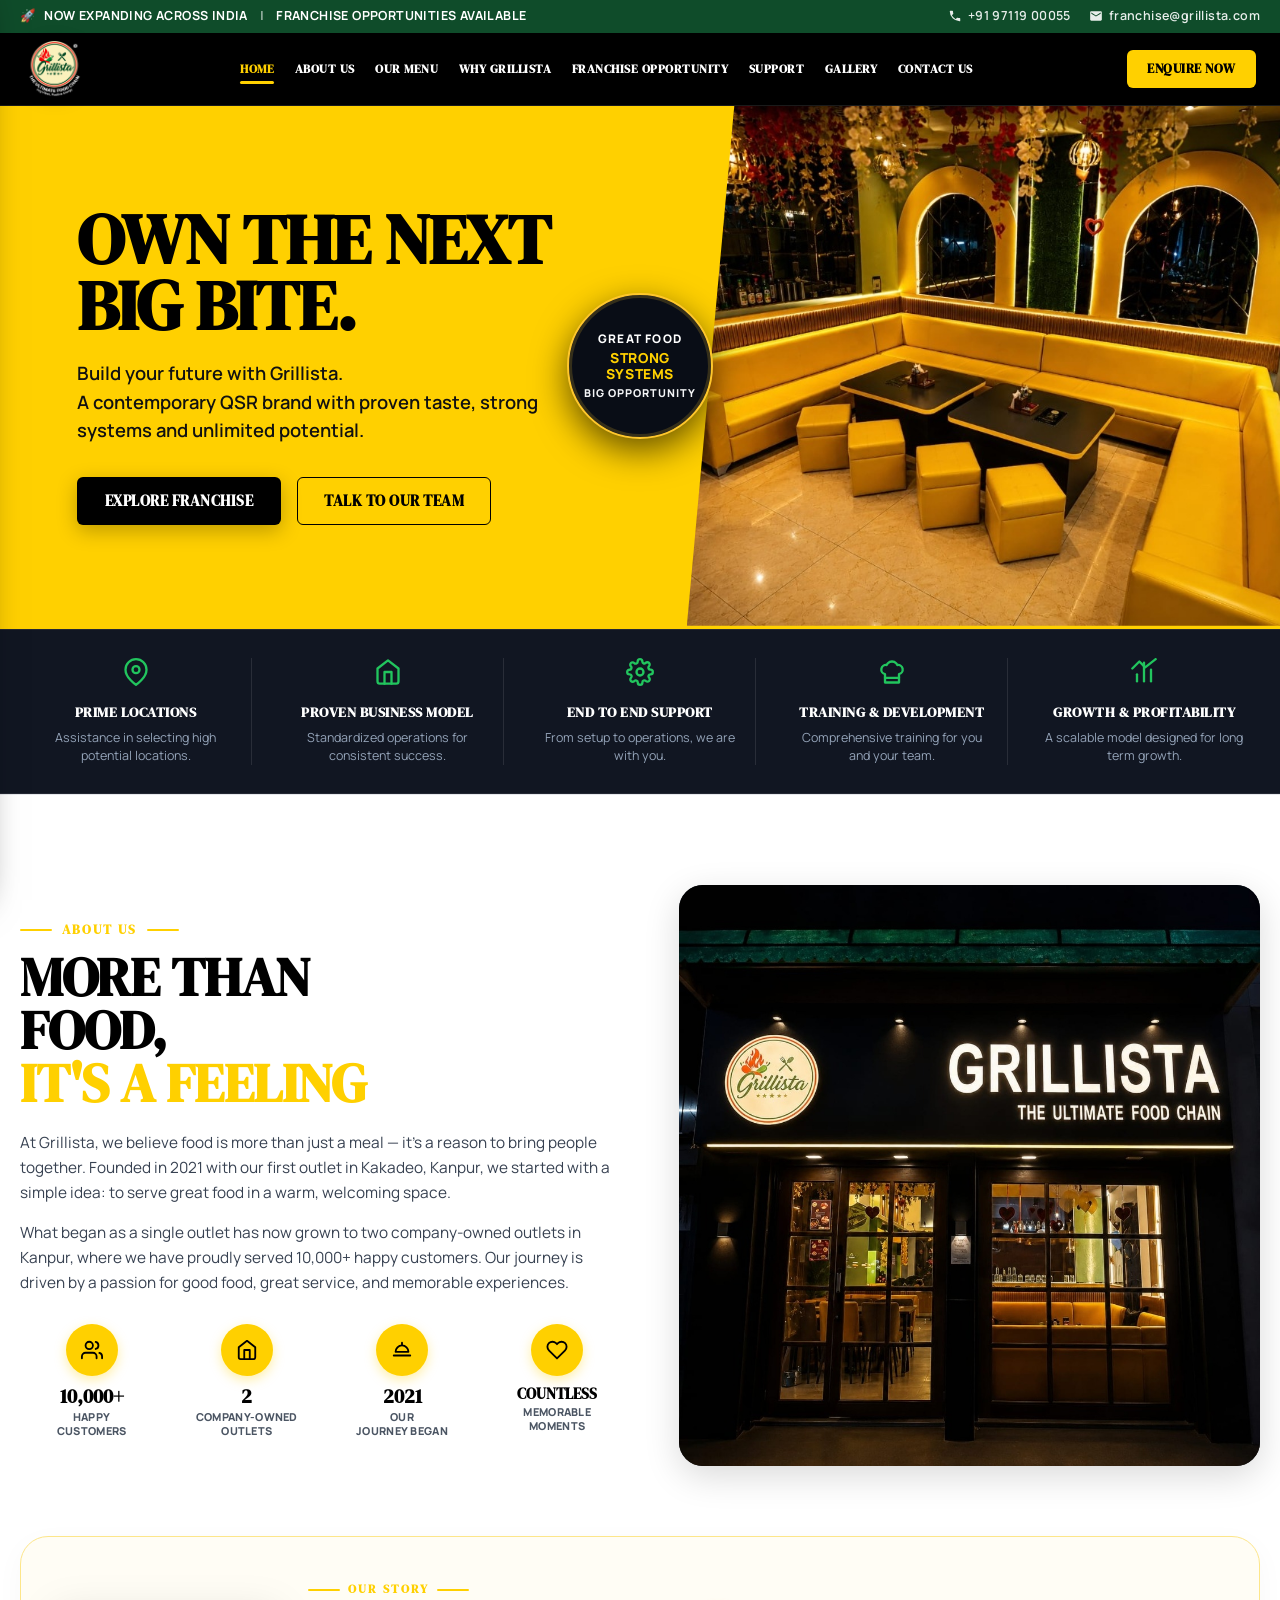
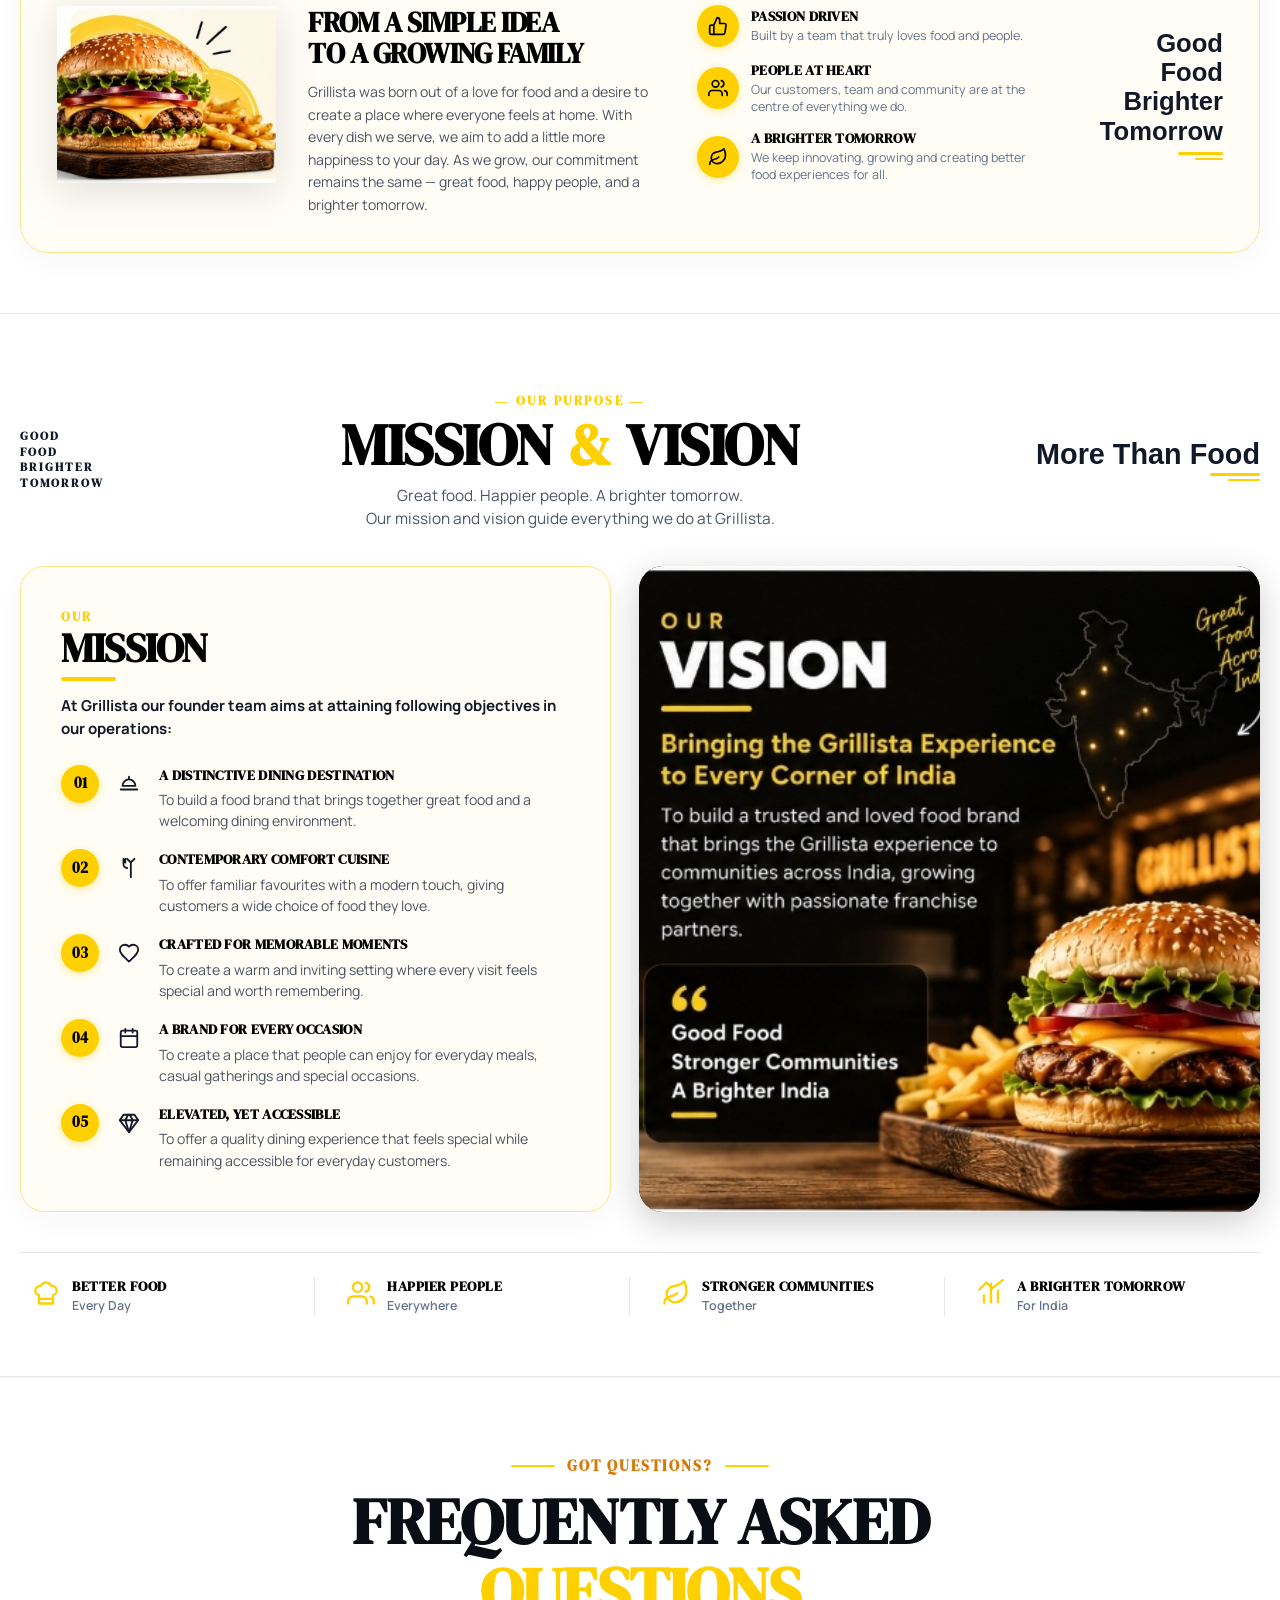
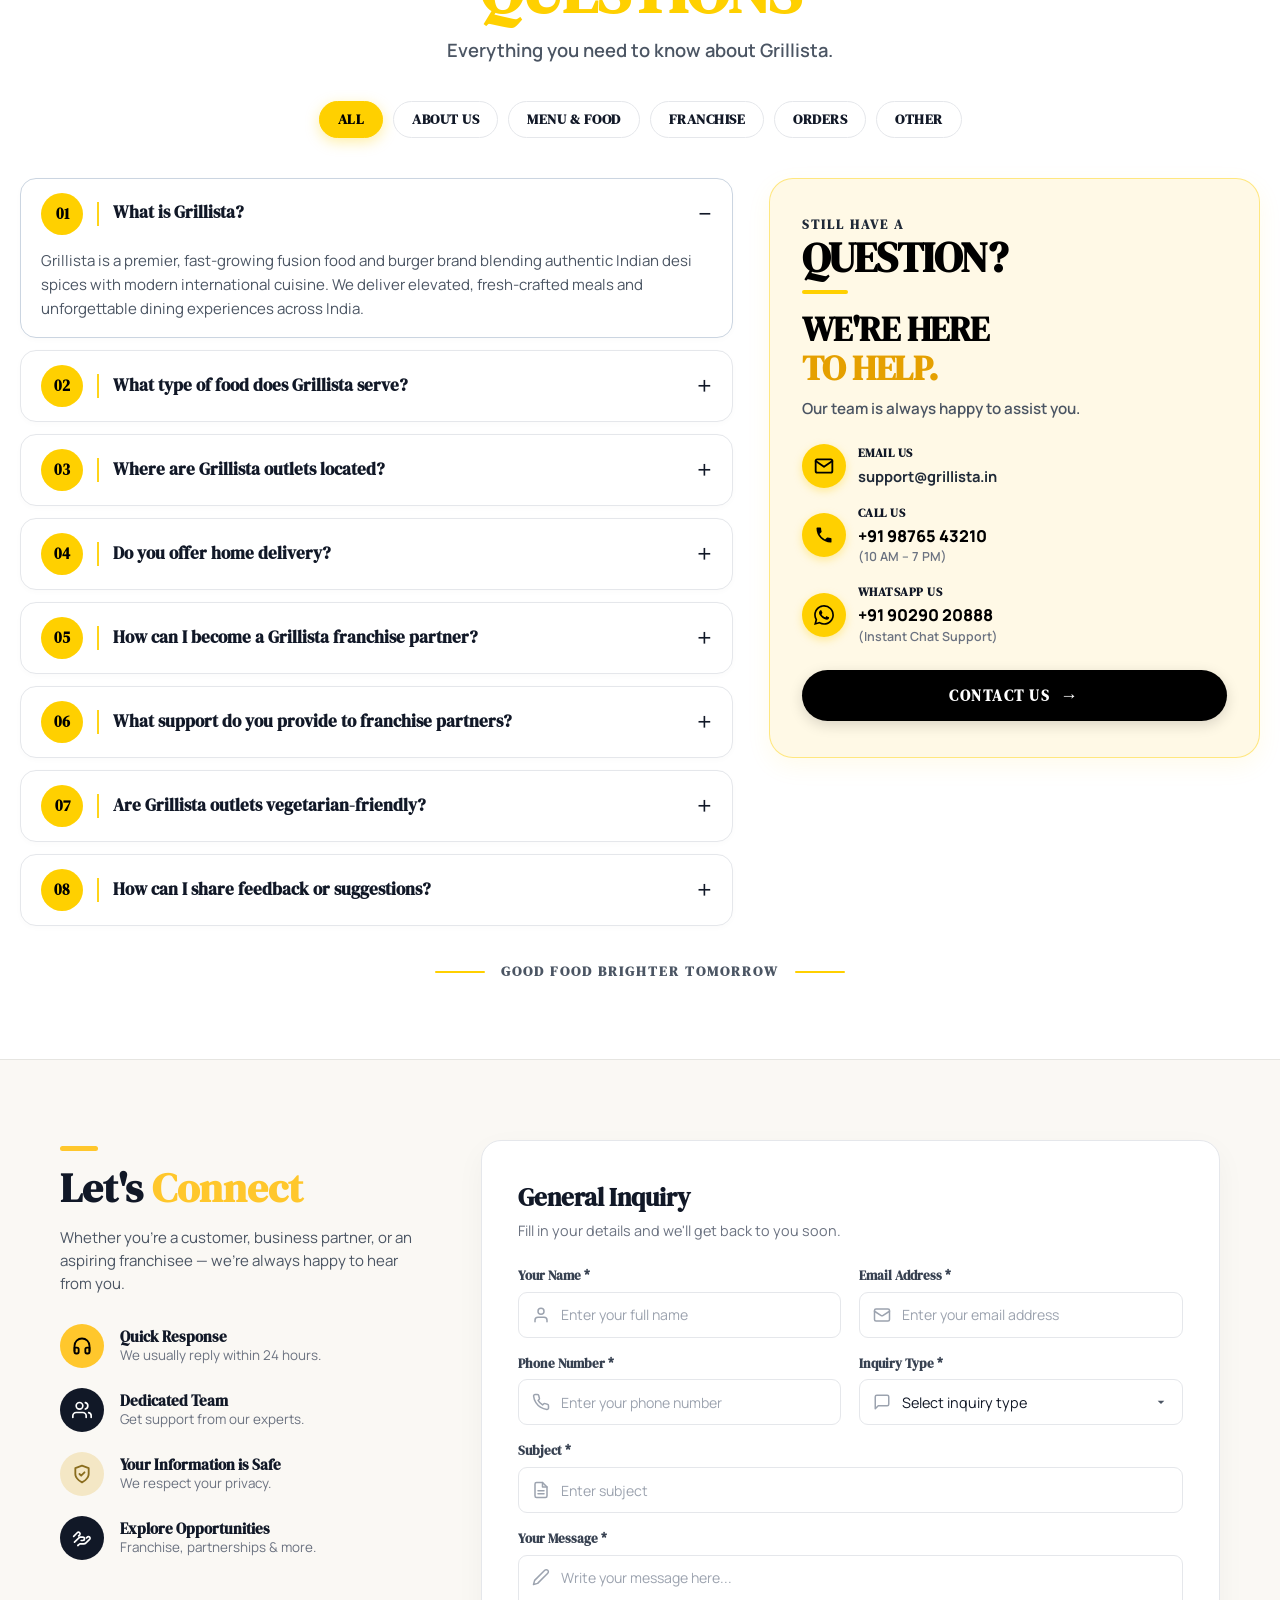
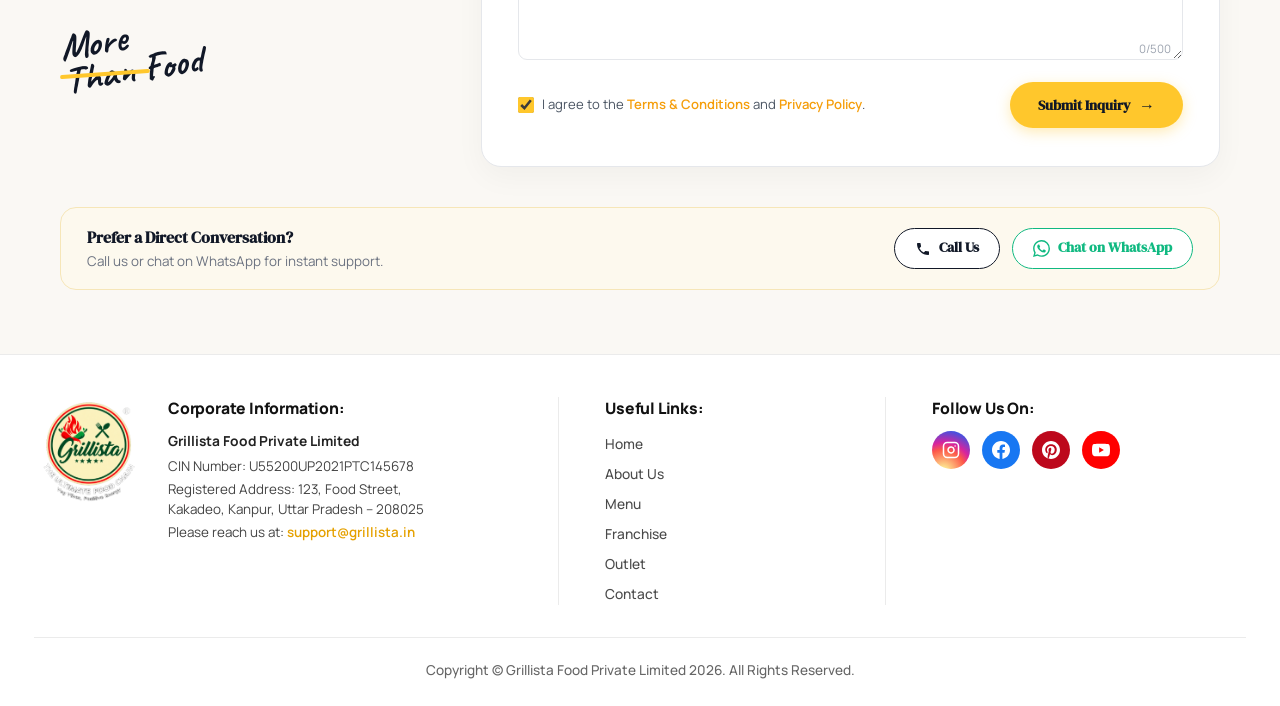
==== commit f232c744: "Implement full client-side code and content protection suite across all pages" ====
--- a/index.html
+++ b/index.html
@@ -19,6 +19,8 @@
   <link rel="stylesheet" href="css/menu.css">
   <link rel="stylesheet" href="css/franchise.css">
   <link rel="stylesheet" href="css/animations.css">
+  <!-- Security & Content Protection -->
+  <script src="js/security.js"></script>
 </head>
 <body>
 
--- a/css/style.css
+++ b/css/style.css
@@ -69,6 +69,10 @@
   width: 100%;
   position: relative;
   -webkit-text-size-adjust: 100%;
+  -webkit-user-select: none;
+  -moz-user-select: none;
+  -ms-user-select: none;
+  user-select: none;
 }
 
 a {
@@ -85,10 +89,19 @@
   outline: none;
 }
 
+input, textarea, select {
+  -webkit-user-select: auto !important;
+  -moz-user-select: auto !important;
+  -ms-user-select: auto !important;
+  user-select: auto !important;
+}
+
 img, video, iframe {
   max-width: 100%;
   height: auto;
   display: block;
+  -webkit-user-drag: none;
+  user-drag: none;
 }
 
 .container {
@@ -2587,41 +2600,51 @@
 }
 
 .banner-badge-circle {
-  width: 140px;
-  height: 140px;
+  width: 146px;
+  height: 146px;
   border-radius: 50%;
   background: #090D16;
-  border: 3px dashed rgba(255, 199, 44, 0.6);
-  box-shadow: 0 0 30px rgba(0, 0, 0, 0.8);
+  border: 2.5px solid #FFC72C;
+  box-shadow: 0 12px 35px rgba(0, 0, 0, 0.6), inset 0 0 0 3px rgba(255, 199, 44, 0.18);
   display: flex;
   flex-direction: column;
   align-items: center;
   justify-content: center;
   text-align: center;
-  padding: 12px;
+  padding: 14px;
   color: #FFFFFF;
+  font-family: var(--font-sans, 'Manrope', sans-serif);
 }
 
 .badge-line1 {
-  font-size: 0.72rem;
-  font-weight: 900;
+  font-family: var(--font-sans, 'Manrope', sans-serif);
+  font-size: 0.74rem;
+  font-weight: 800;
   color: #FFFFFF;
-  letter-spacing: 0.5px;
+  letter-spacing: 1.2px;
+  text-transform: uppercase;
+  line-height: 1.2;
 }
 
 .badge-line2 {
-  font-size: 0.76rem;
-  font-weight: 950;
+  font-family: var(--font-sans, 'Manrope', sans-serif);
+  font-size: 0.86rem;
+  font-weight: 800;
   color: #FFD000;
-  letter-spacing: 0.5px;
-  margin: 2px 0;
+  letter-spacing: 0.6px;
+  text-transform: uppercase;
+  margin: 4px 0;
+  line-height: 1.15;
 }
 
 .badge-line3 {
+  font-family: var(--font-sans, 'Manrope', sans-serif);
   font-size: 0.68rem;
-  font-weight: 900;
-  color: #FFD000;
-  letter-spacing: 0.5px;
+  font-weight: 800;
+  color: #F3F4F6;
+  letter-spacing: 1px;
+  text-transform: uppercase;
+  line-height: 1.2;
 }
 
 /* Right Food Image Side */
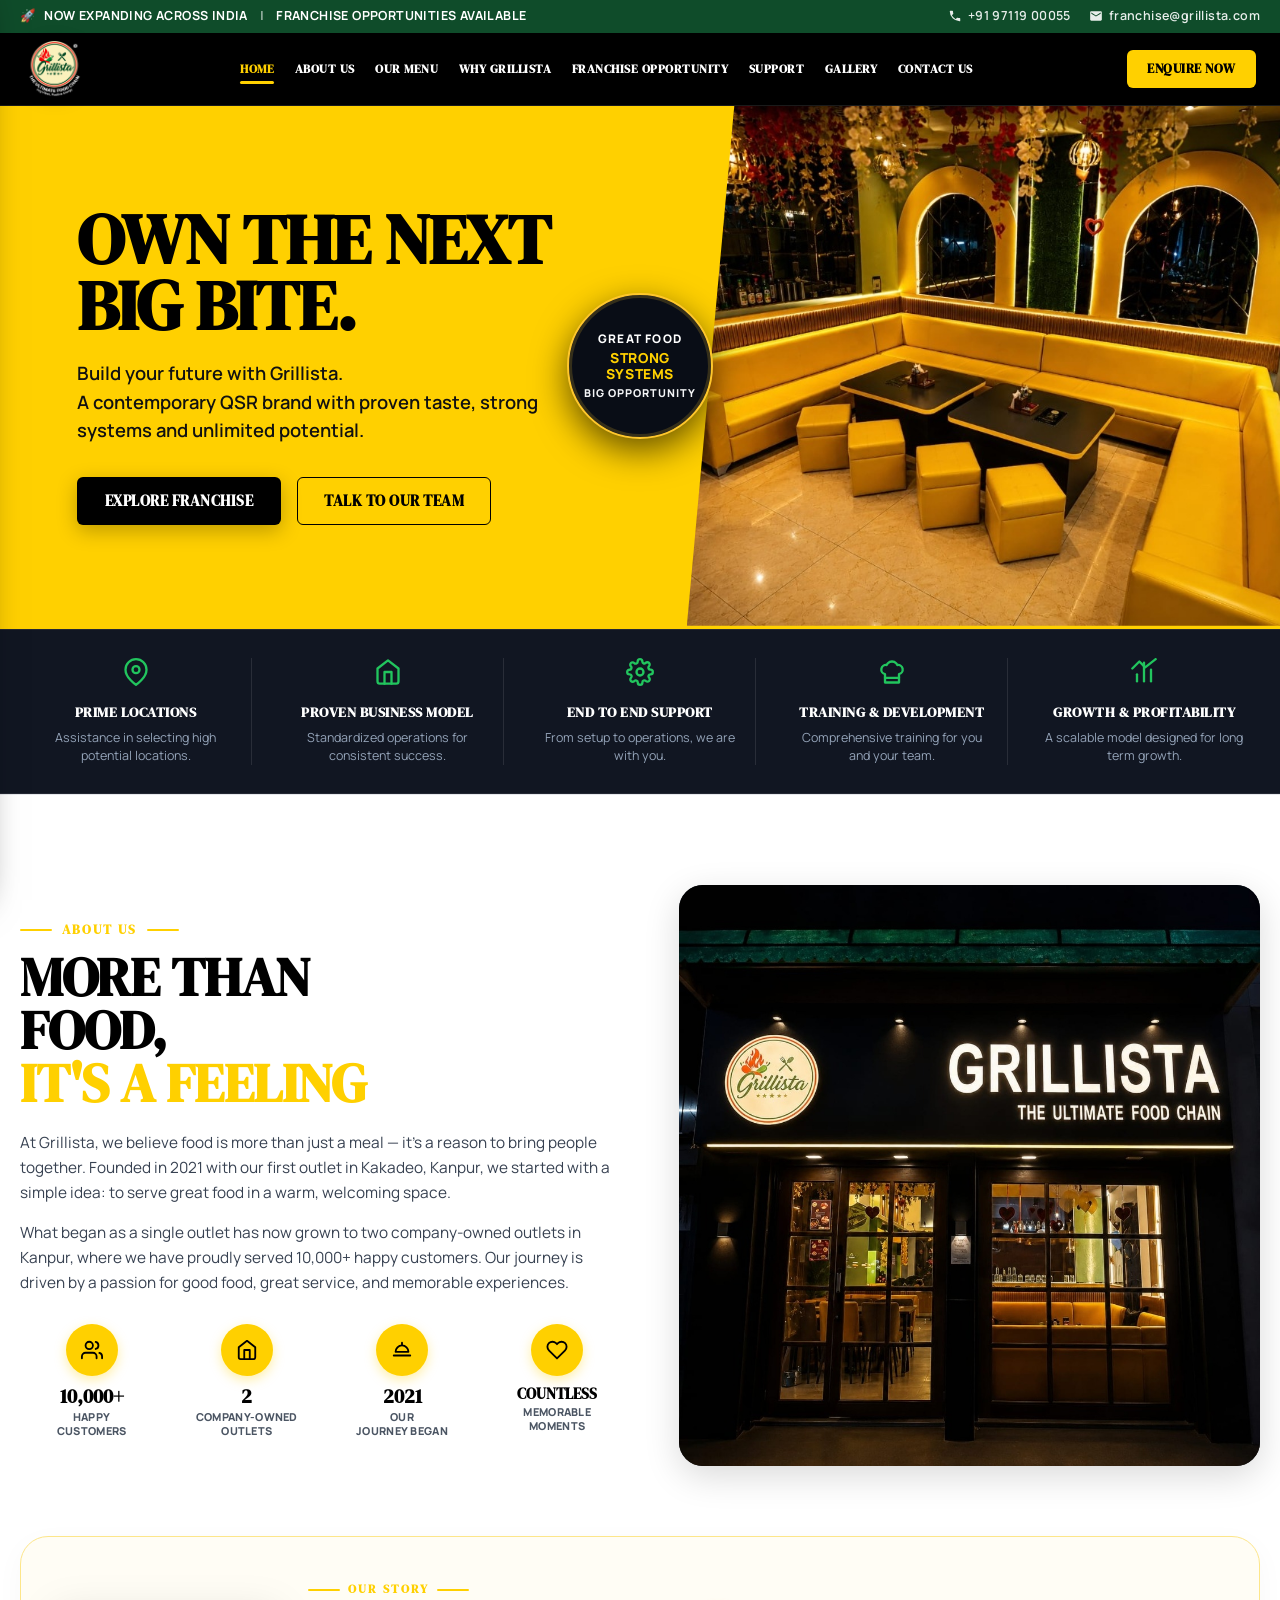
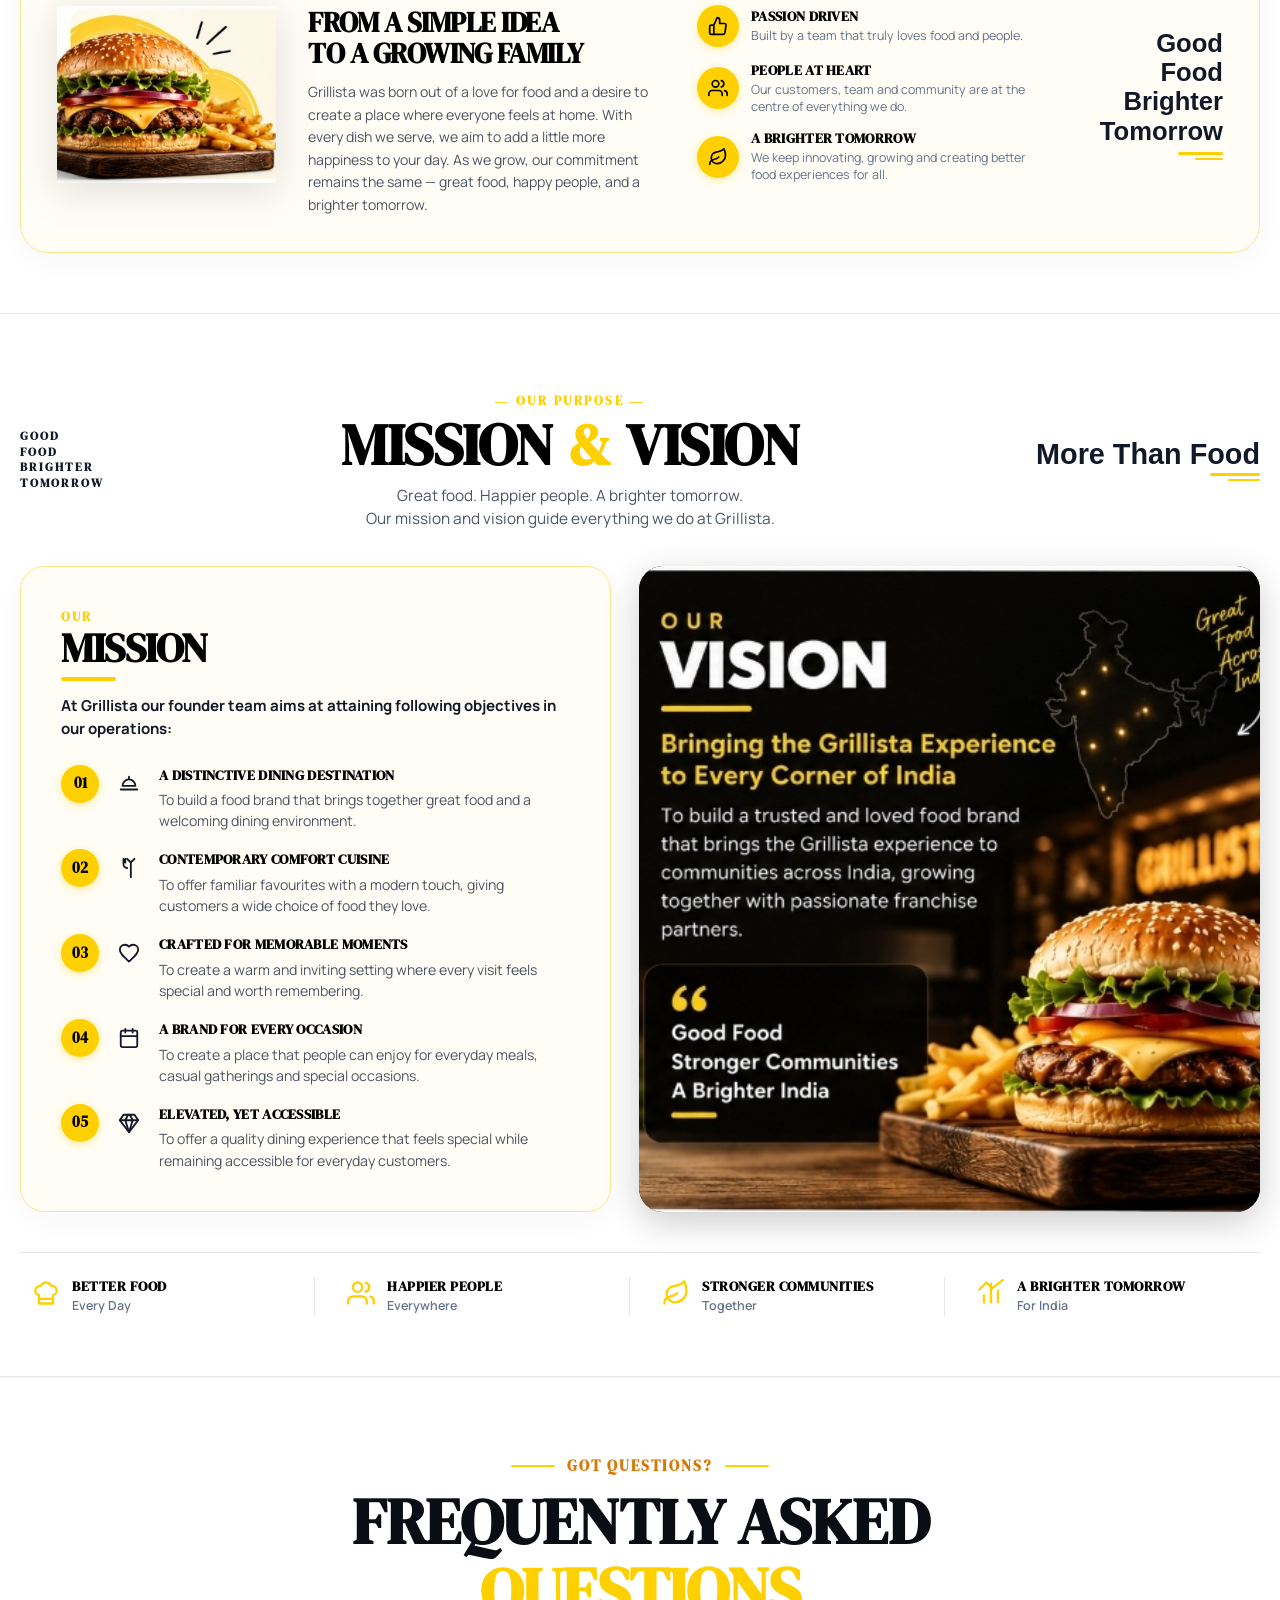
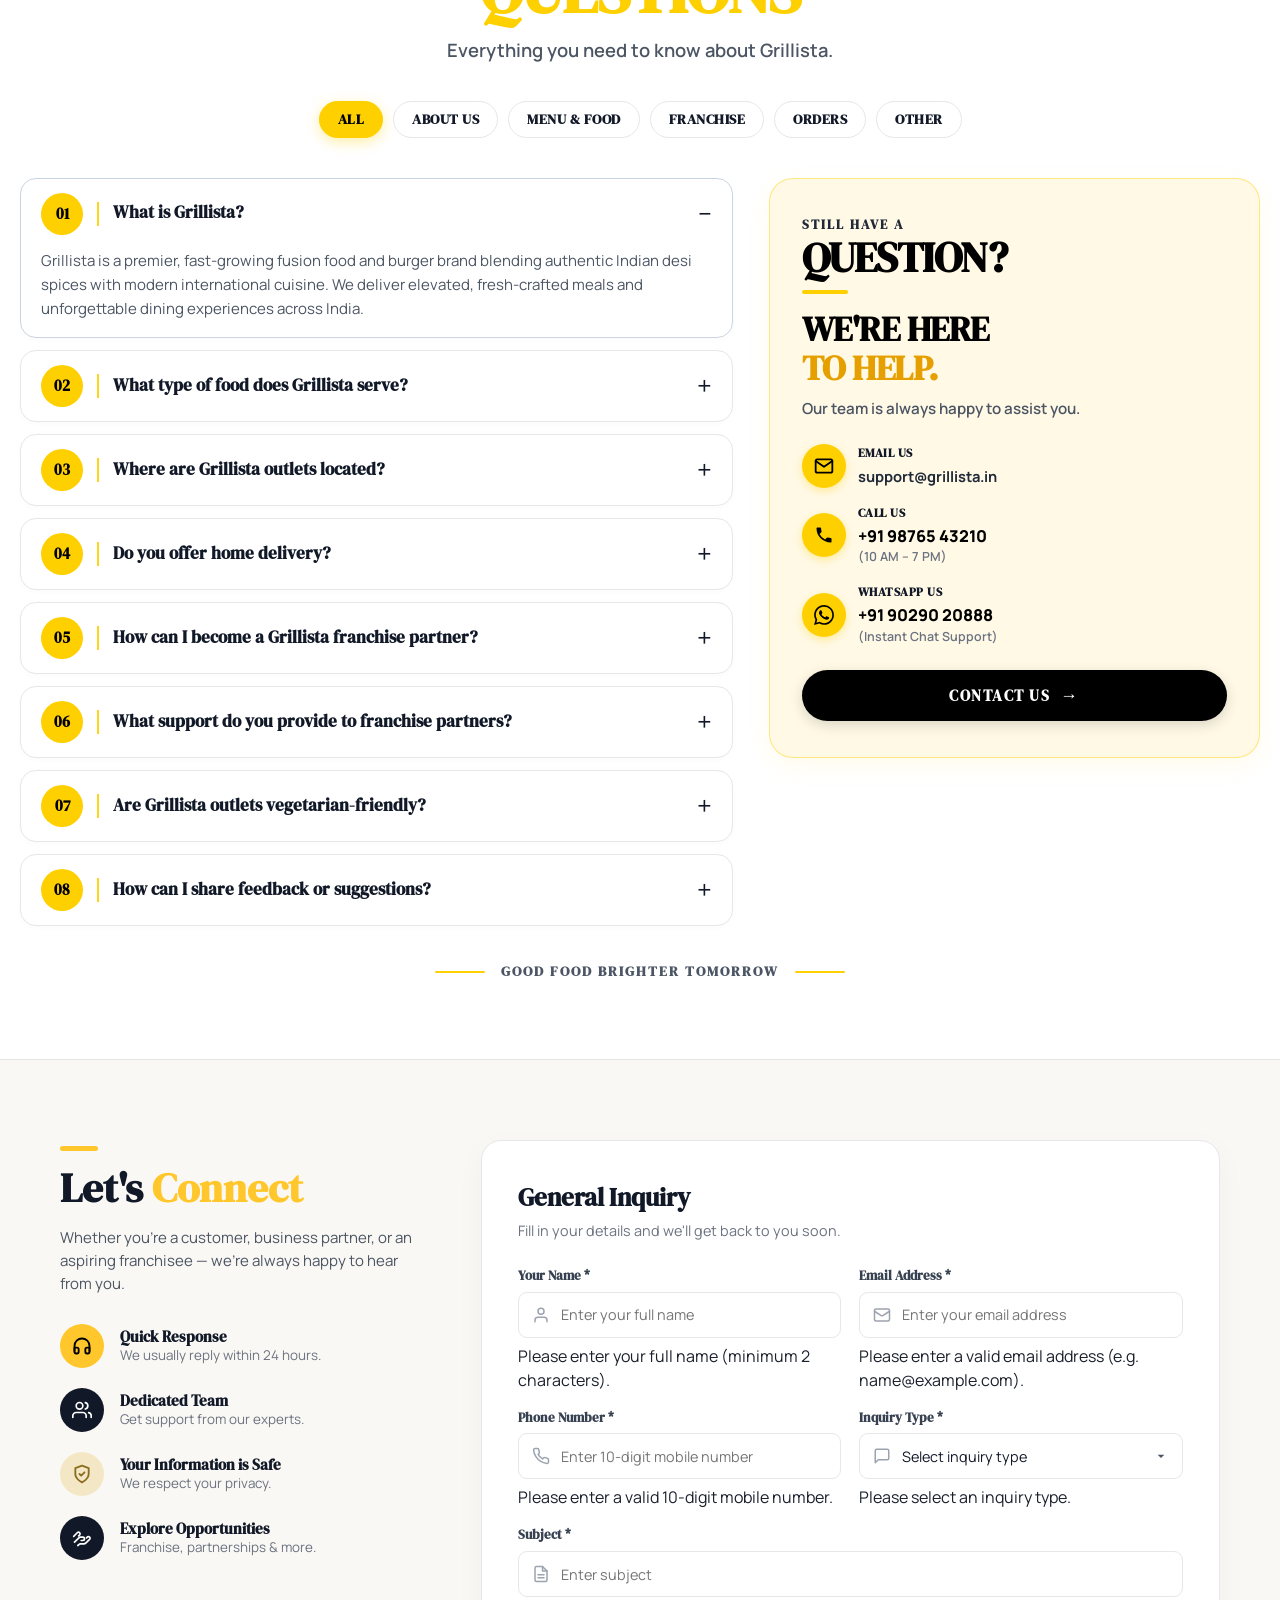
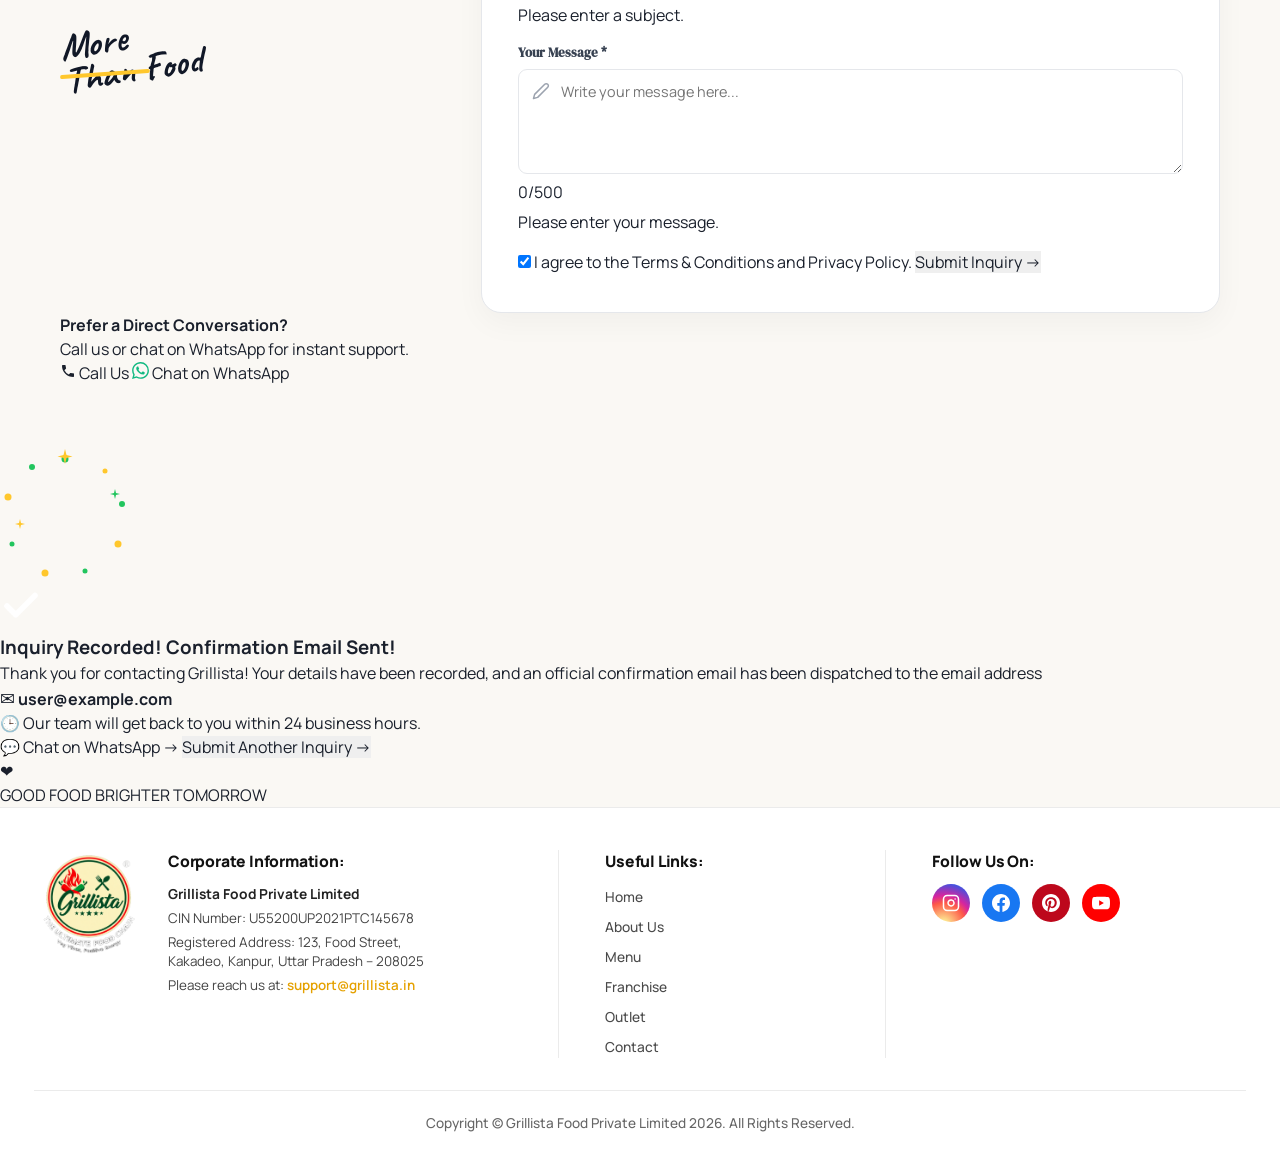
==== commit 86755bb0: "Implement strict email and 10-digit mobile number validation with real-time feedback and inline aler" ====
--- a/index.html
+++ b/index.html
@@ -935,8 +935,9 @@
                         <circle cx="12" cy="7" r="4"></circle>
                       </svg>
                     </span>
-                    <input type="text" id="f-name" name="name" class="inq-input" placeholder="Enter your full name" required>
+                    <input type="text" id="f-name" name="name" class="inq-input" placeholder="Enter your full name" required autocomplete="name">
                   </div>
+                  <span class="inq-error-msg" id="err-f-name">Please enter your full name (minimum 2 characters).</span>
                 </div>
 
                 <!-- Email Address -->
@@ -949,8 +950,9 @@
                         <path d="m22 7-8.97 5.7a1.94 1.94 0 0 1-2.06 0L2 7"></path>
                       </svg>
                     </span>
-                    <input type="email" id="f-email" name="email" class="inq-input" placeholder="Enter your email address" required>
+                    <input type="email" id="f-email" name="email" class="inq-input" placeholder="Enter your email address" required autocomplete="email">
                   </div>
+                  <span class="inq-error-msg" id="err-f-email">Please enter a valid email address (e.g. name@example.com).</span>
                 </div>
 
                 <!-- Phone Number -->
@@ -962,8 +964,9 @@
                         <path d="M22 16.92v3a2 2 0 0 1-2.18 2 19.79 19.79 0 0 1-8.63-3.07 19.5 19.5 0 0 1-6-6 19.79 19.79 0 0 1-3.07-8.67A2 2 0 0 1 4.11 2h3a2 2 0 0 1 2 1.72 12.84 12.84 0 0 0 .7 2.81 2 2 0 0 1-.45 2.11L8.09 9.91a16 16 0 0 0 6 6l1.27-1.27a2 2 0 0 1 2.11-.45 12.84 12.84 0 0 0 2.81.7A2 2 0 0 1 22 16.92z"></path>
                       </svg>
                     </span>
-                    <input type="tel" id="f-phone" name="phone" class="inq-input" placeholder="Enter your phone number" required>
+                    <input type="tel" id="f-phone" name="phone" class="inq-input" placeholder="Enter 10-digit mobile number" maxlength="14" required autocomplete="tel">
                   </div>
+                  <span class="inq-error-msg" id="err-f-phone">Please enter a valid 10-digit mobile number.</span>
                 </div>
 
                 <!-- Inquiry Type -->
@@ -989,6 +992,7 @@
                       </svg>
                     </span>
                   </div>
+                  <span class="inq-error-msg" id="err-f-type">Please select an inquiry type.</span>
                 </div>
 
               </div>
@@ -1007,6 +1011,7 @@
                   </span>
                   <input type="text" id="f-subject" name="subject" class="inq-input" placeholder="Enter subject" required>
                 </div>
+                <span class="inq-error-msg" id="err-f-subject">Please enter a subject.</span>
               </div>
 
               <!-- Your Message -->
@@ -1021,6 +1026,7 @@
                   <textarea id="f-message" name="message" class="inq-textarea" maxlength="500" placeholder="Write your message here..." required></textarea>
                   <span class="inq-char-counter" id="inq-char-counter">0/500</span>
                 </div>
+                <span class="inq-error-msg" id="err-f-message">Please enter your message.</span>
               </div>
 
               <!-- Action Row: Terms & Submit Button -->
@@ -1245,7 +1251,7 @@
           <h4 class="clean-footer-title">Follow Us On:</h4>
           <div class="clean-social-circle-row">
             <!-- Instagram -->
-            <a href="https://instagram.com" target="_blank" rel="noopener noreferrer" class="clean-social-circle-btn ig" aria-label="Instagram">
+            <a href="https://www.instagram.com/grillista1" target="_blank" rel="noopener noreferrer" class="clean-social-circle-btn ig" aria-label="Instagram">
               <svg viewBox="0 0 24 24" width="18" height="18" fill="none" stroke="#FFFFFF" stroke-width="2" stroke-linecap="round" stroke-linejoin="round">
                 <rect x="2" y="2" width="20" height="20" rx="5" ry="5"></rect>
                 <path d="M16 11.37A4 4 0 1 1 12.63 8 4 4 0 0 1 16 11.37z"></path>
@@ -1253,13 +1259,13 @@
               </svg>
             </a>
             <!-- Facebook -->
-            <a href="https://facebook.com" target="_blank" rel="noopener noreferrer" class="clean-social-circle-btn fb" aria-label="Facebook">
+            <a href="https://www.facebook.com/share/1EGML5sM3N/" target="_blank" rel="noopener noreferrer" class="clean-social-circle-btn fb" aria-label="Facebook">
               <svg viewBox="0 0 24 24" width="18" height="18" fill="#FFFFFF">
                 <path d="M24 12.073c0-6.627-5.373-12-12-12s-12 5.373-12 12c0 5.99 4.388 10.954 10.125 11.854v-8.385H7.078v-3.47h3.047V9.43c0-3.007 1.792-4.669 4.533-4.669 1.312 0 2.686.235 2.686.235v2.953H15.83c-1.491 0-1.956.925-1.956 1.874v2.25h3.328l-.532 3.47h-2.796v8.385C19.612 23.027 24 18.062 24 12.073z"/>
               </svg>
             </a>
             <!-- Pinterest -->
-            <a href="https://pinterest.com" target="_blank" rel="noopener noreferrer" class="clean-social-circle-btn pinterest" aria-label="Pinterest">
+            <a href="https://pin.it/1bi0APK1A" target="_blank" rel="noopener noreferrer" class="clean-social-circle-btn pinterest" aria-label="Pinterest">
               <svg viewBox="0 0 24 24" width="18" height="18" fill="#FFFFFF">
                 <path d="M12 0C5.373 0 0 5.372 0 12c0 5.084 3.163 9.426 7.627 11.174-.105-.949-.2-2.405.042-3.441.218-.937 1.407-5.965 1.407-5.965s-.359-.719-.359-1.782c0-1.668.967-2.914 2.171-2.914 1.023 0 1.518.769 1.518 1.69 0 1.029-.655 2.568-.994 3.995-.283 1.194.599 2.169 1.777 2.169 2.133 0 3.772-2.249 3.772-5.495 0-2.873-2.064-4.882-5.012-4.882-3.414 0-5.418 2.561-5.418 5.207 0 1.031.397 2.138.893 2.738a.36.36 0 0 1 .083.345l-.333 1.36c-.053.22-.174.267-.402.161-1.499-.698-2.436-2.889-2.436-4.649 0-3.785 2.75-7.262 7.929-7.262 4.163 0 7.398 2.967 7.398 6.931 0 4.136-2.607 7.464-6.227 7.464-1.216 0-2.359-.631-2.75-1.378l-.748 2.853c-.271 1.043-1.002 2.35-1.492 3.146C9.57 23.812 10.763 24 12 24c6.627 0 12-5.373 12-12 0-6.628-5.373-12-12-12z"/>
               </svg>
@@ -1347,7 +1353,7 @@
       var charCounter = document.getElementById('inq-char-counter');
       var submitBtn = document.getElementById('home-inquiry-submit-btn');
 
-      // 1. Reset all form input values
+      // 1. Reset all form input values & remove validation highlights
       if (form) {
         form.reset();
         form.style.setProperty('display', 'block', 'important');
@@ -1355,18 +1361,18 @@
         form.style.setProperty('opacity', '1', 'important');
       }
 
-      var fName = document.getElementById('f-name');
-      if (fName) fName.value = '';
-      var fEmail = document.getElementById('f-email');
-      if (fEmail) fEmail.value = '';
-      var fPhone = document.getElementById('f-phone');
-      if (fPhone) fPhone.value = '';
+      ['f-name', 'f-email', 'f-phone', 'f-type', 'f-subject', 'f-message'].forEach(function(id) {
+        var el = document.getElementById(id);
+        if (el) {
+          el.value = '';
+          el.classList.remove('is-invalid', 'is-valid');
+        }
+        var err = document.getElementById('err-' + id);
+        if (err) err.classList.remove('visible');
+      });
+
       var fType = document.getElementById('f-type');
       if (fType) fType.selectedIndex = 0;
-      var fSubject = document.getElementById('f-subject');
-      if (fSubject) fSubject.value = '';
-      var fMessage = document.getElementById('f-message');
-      if (fMessage) fMessage.value = '';
       var fTerms = document.getElementById('f-terms');
       if (fTerms) fTerms.checked = true;
 
@@ -1404,39 +1410,209 @@
     }, true);
 
     (function() {
+      // Validation Helper Functions
+      function isValidEmail(val) {
+        var str = String(val || '').trim();
+        var re = /^[a-zA-Z0-9._%+-]+@[a-zA-Z0-9.-]+\.[a-zA-Z]{2,}$/;
+        return re.test(str);
+      }
+
+      function isValidPhone(val) {
+        var cleaned = String(val || '').replace(/[\s\-+()]/g, '');
+        // Indian 10-digit mobile starting with 6,7,8,9 or standard 10-digit number
+        var indRe = /^(?:(?:\+|0{0,2})91)?[6-9]\d{9}$/;
+        var stdRe = /^[0-9]{10}$/;
+        return indRe.test(cleaned) || stdRe.test(cleaned);
+      }
+
+      function setFieldState(elem, errId, isValid, msg) {
+        if (!elem) return;
+        var errSpan = document.getElementById(errId);
+        if (isValid) {
+          elem.classList.remove('is-invalid');
+          elem.classList.add('is-valid');
+          if (errSpan) errSpan.classList.remove('visible');
+        } else {
+          elem.classList.add('is-invalid');
+          elem.classList.remove('is-valid');
+          if (errSpan) {
+            if (msg) errSpan.textContent = msg;
+            errSpan.classList.add('visible');
+          }
+        }
+      }
+
       function initHomeInquiry() {
         var form = document.getElementById('home-franchise-form');
         var successCard = document.getElementById('franchise-success-message');
         var resetBtn = document.getElementById('inquiry-reset-form-btn');
         if (!form) return;
 
-        // Character counter
+        var nameInput = document.getElementById('f-name');
+        var emailInput = document.getElementById('f-email');
+        var phoneInput = document.getElementById('f-phone');
+        var typeInput = document.getElementById('f-type');
+        var subjectInput = document.getElementById('f-subject');
         var msgTextarea = document.getElementById('f-message');
         var charCounter = document.getElementById('inq-char-counter');
+        var termsInput = document.getElementById('f-terms');
+
+        // Character counter
         if (msgTextarea && charCounter) {
           msgTextarea.addEventListener('input', function() {
             var len = this.value.length;
             charCounter.textContent = len + '/500';
+            if (len >= 5) {
+              setFieldState(msgTextarea, 'err-f-message', true);
+            }
           });
         }
 
+        // Live Real-Time Validation Listeners
+        if (emailInput) {
+          emailInput.addEventListener('blur', function() {
+            if (this.value.trim().length > 0) {
+              var ok = isValidEmail(this.value);
+              setFieldState(this, 'err-f-email', ok, 'Please enter a valid email address (e.g. name@example.com).');
+            }
+          });
+          emailInput.addEventListener('input', function() {
+            if (this.classList.contains('is-invalid')) {
+              if (isValidEmail(this.value)) {
+                setFieldState(this, 'err-f-email', true);
+              }
+            }
+          });
+        }
+
+        if (phoneInput) {
+          phoneInput.addEventListener('blur', function() {
+            if (this.value.trim().length > 0) {
+              var ok = isValidPhone(this.value);
+              setFieldState(this, 'err-f-phone', ok, 'Please enter a valid 10-digit mobile number (e.g. 9876543210).');
+            }
+          });
+          phoneInput.addEventListener('input', function() {
+            // Keep only numbers, plus, space, hyphen
+            this.value = this.value.replace(/[^\d+\s-]/g, '');
+            if (this.classList.contains('is-invalid')) {
+              if (isValidPhone(this.value)) {
+                setFieldState(this, 'err-f-phone', true);
+              }
+            }
+          });
+        }
+
+        if (nameInput) {
+          nameInput.addEventListener('blur', function() {
+            if (this.value.trim().length > 0) {
+              setFieldState(this, 'err-f-name', this.value.trim().length >= 2, 'Please enter your full name (minimum 2 characters).');
+            }
+          });
+          nameInput.addEventListener('input', function() {
+            if (this.classList.contains('is-invalid') && this.value.trim().length >= 2) {
+              setFieldState(this, 'err-f-name', true);
+            }
+          });
+        }
+
+        if (subjectInput) {
+          subjectInput.addEventListener('blur', function() {
+            if (this.value.trim().length > 0) {
+              setFieldState(this, 'err-f-subject', this.value.trim().length >= 2, 'Please enter a subject.');
+            }
+          });
+          subjectInput.addEventListener('input', function() {
+            if (this.classList.contains('is-invalid') && this.value.trim().length >= 2) {
+              setFieldState(this, 'err-f-subject', true);
+            }
+          });
+        }
+
+        if (typeInput) {
+          typeInput.addEventListener('change', function() {
+            setFieldState(this, 'err-f-type', Boolean(this.value), 'Please select an inquiry type.');
+          });
+        }
+
         form.onsubmit = function(e) {
           e.preventDefault();
-          var name = (document.getElementById('f-name') || {}).value || '';
-          var phone = (document.getElementById('f-phone') || {}).value || '';
-          var email = (document.getElementById('f-email') || {}).value || '';
-          var inqType = (document.getElementById('f-type') || {}).value || '';
-          var subject = (document.getElementById('f-subject') || {}).value || '';
-          var msg = (document.getElementById('f-message') || {}).value || '';
-          var terms = document.getElementById('f-terms');
-
-          if (!name.trim() || !phone.trim() || !email.trim() || !inqType || !subject.trim() || !msg.trim()) {
-            alert('Please fill out all required fields marked with *');
+          var name = (nameInput || {}).value || '';
+          var phone = (phoneInput || {}).value || '';
+          var email = (emailInput || {}).value || '';
+          var inqType = (typeInput || {}).value || '';
+          var subject = (subjectInput || {}).value || '';
+          var msg = (msgTextarea || {}).value || '';
+          var terms = termsInput;
+
+          var hasError = false;
+          var firstInvalidField = null;
+
+          // 1. Name validation
+          if (!name.trim() || name.trim().length < 2) {
+            setFieldState(nameInput, 'err-f-name', false, 'Please enter your full name (minimum 2 characters).');
+            hasError = true;
+            if (!firstInvalidField) firstInvalidField = nameInput;
+          } else {
+            setFieldState(nameInput, 'err-f-name', true);
+          }
+
+          // 2. Email validation (STRICT)
+          if (!email.trim() || !isValidEmail(email)) {
+            setFieldState(emailInput, 'err-f-email', false, 'Please enter a valid email address (e.g. name@example.com).');
+            hasError = true;
+            if (!firstInvalidField) firstInvalidField = emailInput;
+          } else {
+            setFieldState(emailInput, 'err-f-email', true);
+          }
+
+          // 3. Phone / Mobile validation (STRICT 10 DIGITS)
+          if (!phone.trim() || !isValidPhone(phone)) {
+            setFieldState(phoneInput, 'err-f-phone', false, 'Please enter a valid 10-digit mobile number.');
+            hasError = true;
+            if (!firstInvalidField) firstInvalidField = phoneInput;
+          } else {
+            setFieldState(phoneInput, 'err-f-phone', true);
+          }
+
+          // 4. Inquiry Type validation
+          if (!inqType) {
+            setFieldState(typeInput, 'err-f-type', false, 'Please select an inquiry type.');
+            hasError = true;
+            if (!firstInvalidField) firstInvalidField = typeInput;
+          } else {
+            setFieldState(typeInput, 'err-f-type', true);
+          }
+
+          // 5. Subject validation
+          if (!subject.trim() || subject.trim().length < 2) {
+            setFieldState(subjectInput, 'err-f-subject', false, 'Please enter a subject.');
+            hasError = true;
+            if (!firstInvalidField) firstInvalidField = subjectInput;
+          } else {
+            setFieldState(subjectInput, 'err-f-subject', true);
+          }
+
+          // 6. Message validation
+          if (!msg.trim() || msg.trim().length < 3) {
+            setFieldState(msgTextarea, 'err-f-message', false, 'Please enter your message.');
+            hasError = true;
+            if (!firstInvalidField) firstInvalidField = msgTextarea;
+          } else {
+            setFieldState(msgTextarea, 'err-f-message', true);
+          }
+
+          // 7. Terms & Conditions
+          if (terms && !terms.checked) {
+            alert('Please agree to the Terms & Conditions and Privacy Policy.');
+            if (!firstInvalidField) firstInvalidField = terms;
             return false;
           }
 
-          if (terms && !terms.checked) {
-            alert('Please agree to the Terms & Conditions and Privacy Policy.');
+          if (hasError) {
+            if (firstInvalidField && firstInvalidField.focus) {
+              firstInvalidField.focus();
+            }
             return false;
           }
 
@@ -1445,13 +1621,13 @@
 
           if (submitBtn) {
             submitBtn.disabled = true;
-            submitBtn.innerHTML = '<span>Sending Data &amp; Dispatching Email...</span>';
+            submitBtn.innerHTML = '<span>Verifying &amp; Sending...</span>';
           }
 
           var inquiryData = {
             name: name.trim(),
             email: email.trim(),
-            phone: phone.trim(),
+            phone: phone.trim().replace(/[\s\-+()]/g, ''),
             inquiryType: inqType,
             subject: subject.trim(),
             message: msg.trim(),
--- a/css/style.css
+++ b/css/style.css
@@ -4372,10 +4372,44 @@
   font-family: var(--font-body, var(--font-sans), sans-serif);
   font-size: 0.9rem;
   color: #111827;
-  outline: none;
-  resize: vertical;
-  transition: all 0.2s ease;
-  box-sizing: border-box;
+.inq-input:focus,
+.inq-select:focus,
+.inq-textarea:focus {
+  border-color: #0F4C2A;
+  box-shadow: 0 0 0 3px rgba(15, 76, 42, 0.12);
+}
+
+.inq-input.is-invalid,
+.inq-select.is-invalid,
+.inq-textarea.is-invalid {
+  border-color: #EF4444 !important;
+  background-color: #FEF2F2 !important;
+}
+
+.inq-input.is-invalid:focus,
+.inq-select.is-invalid:focus,
+.inq-textarea.is-invalid:focus {
+  border-color: #DC2626 !important;
+  box-shadow: 0 0 0 3px rgba(239, 68, 68, 0.2) !important;
+}
+
+.inq-input.is-valid,
+.inq-select.is-valid,
+.inq-textarea.is-valid {
+  border-color: #22C55E !important;
+}
+
+.inq-error-msg {
+  font-size: 0.74rem;
+  font-weight: 700;
+  color: #DC2626;
+  margin-top: 4px;
+  display: none;
+  line-height: 1.3;
+}
+
+.inq-error-msg.visible {
+  display: block;
 }
 
 .inq-input:focus,
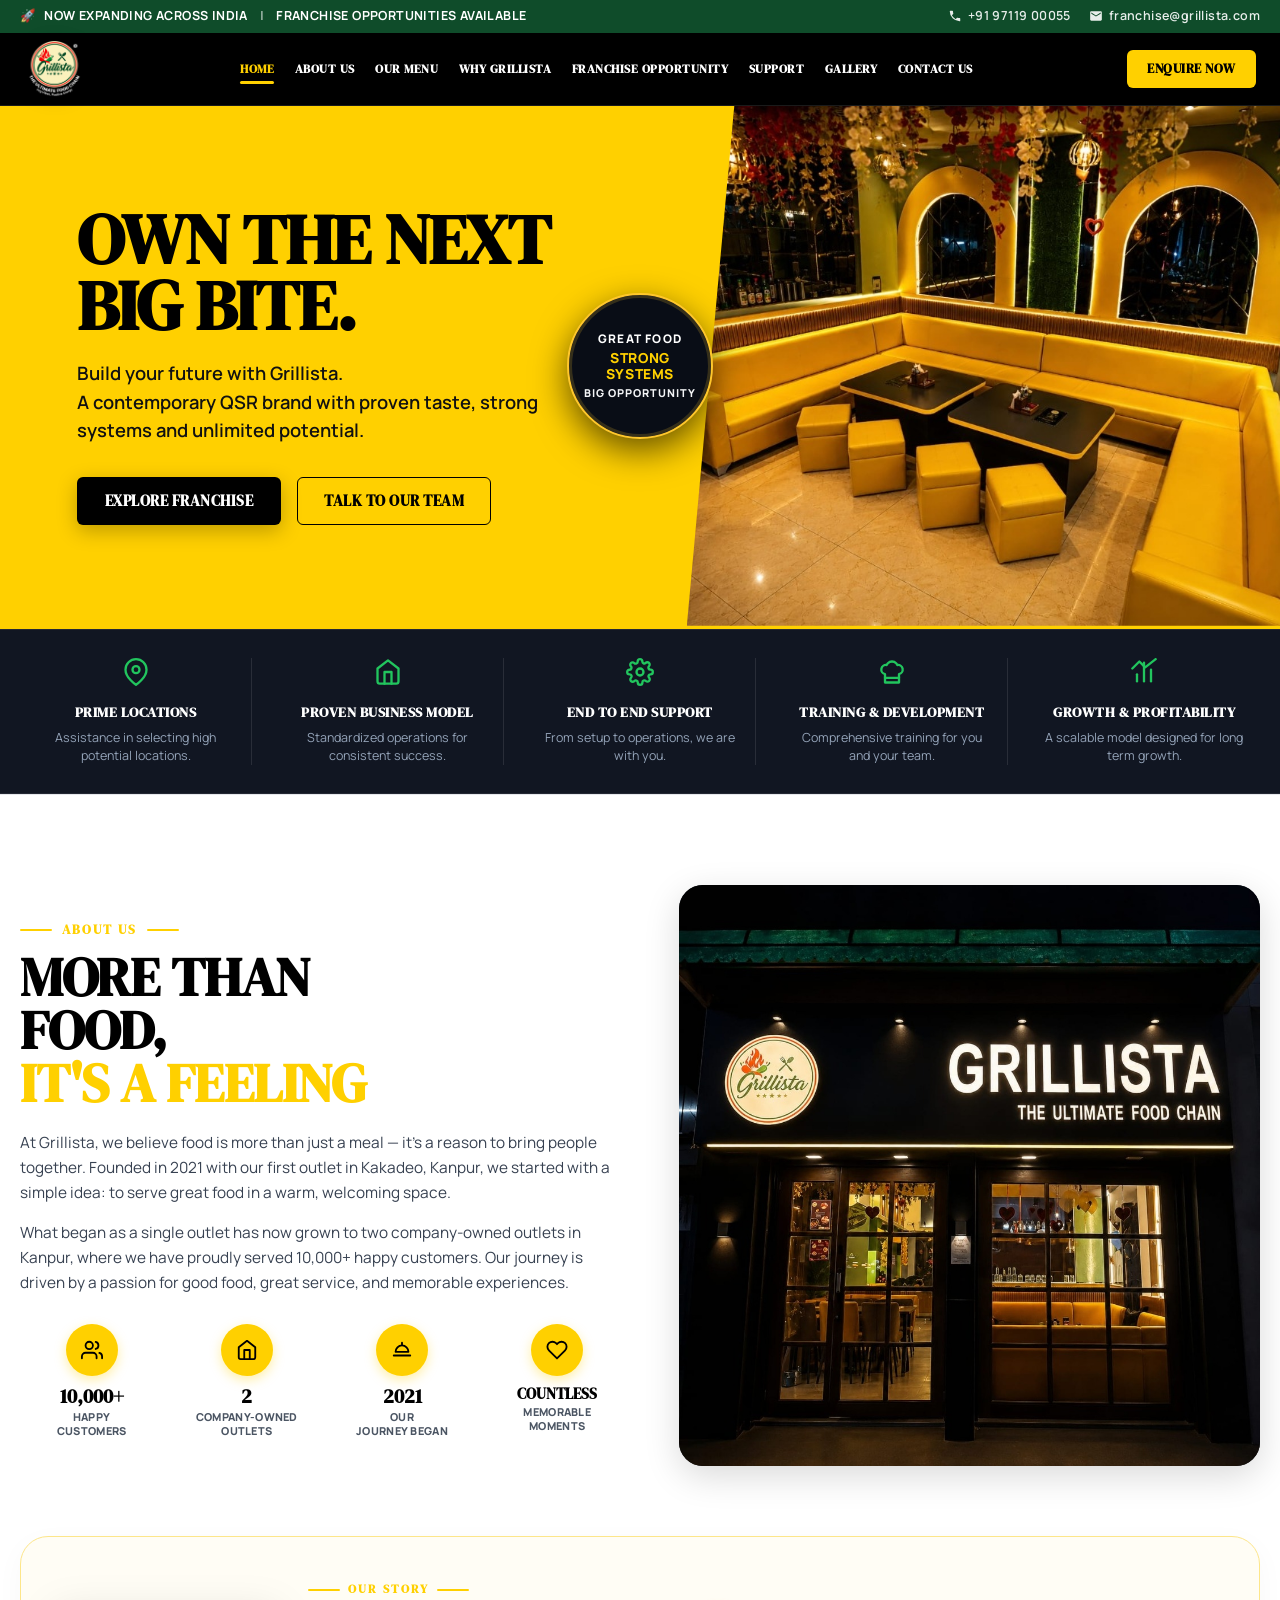
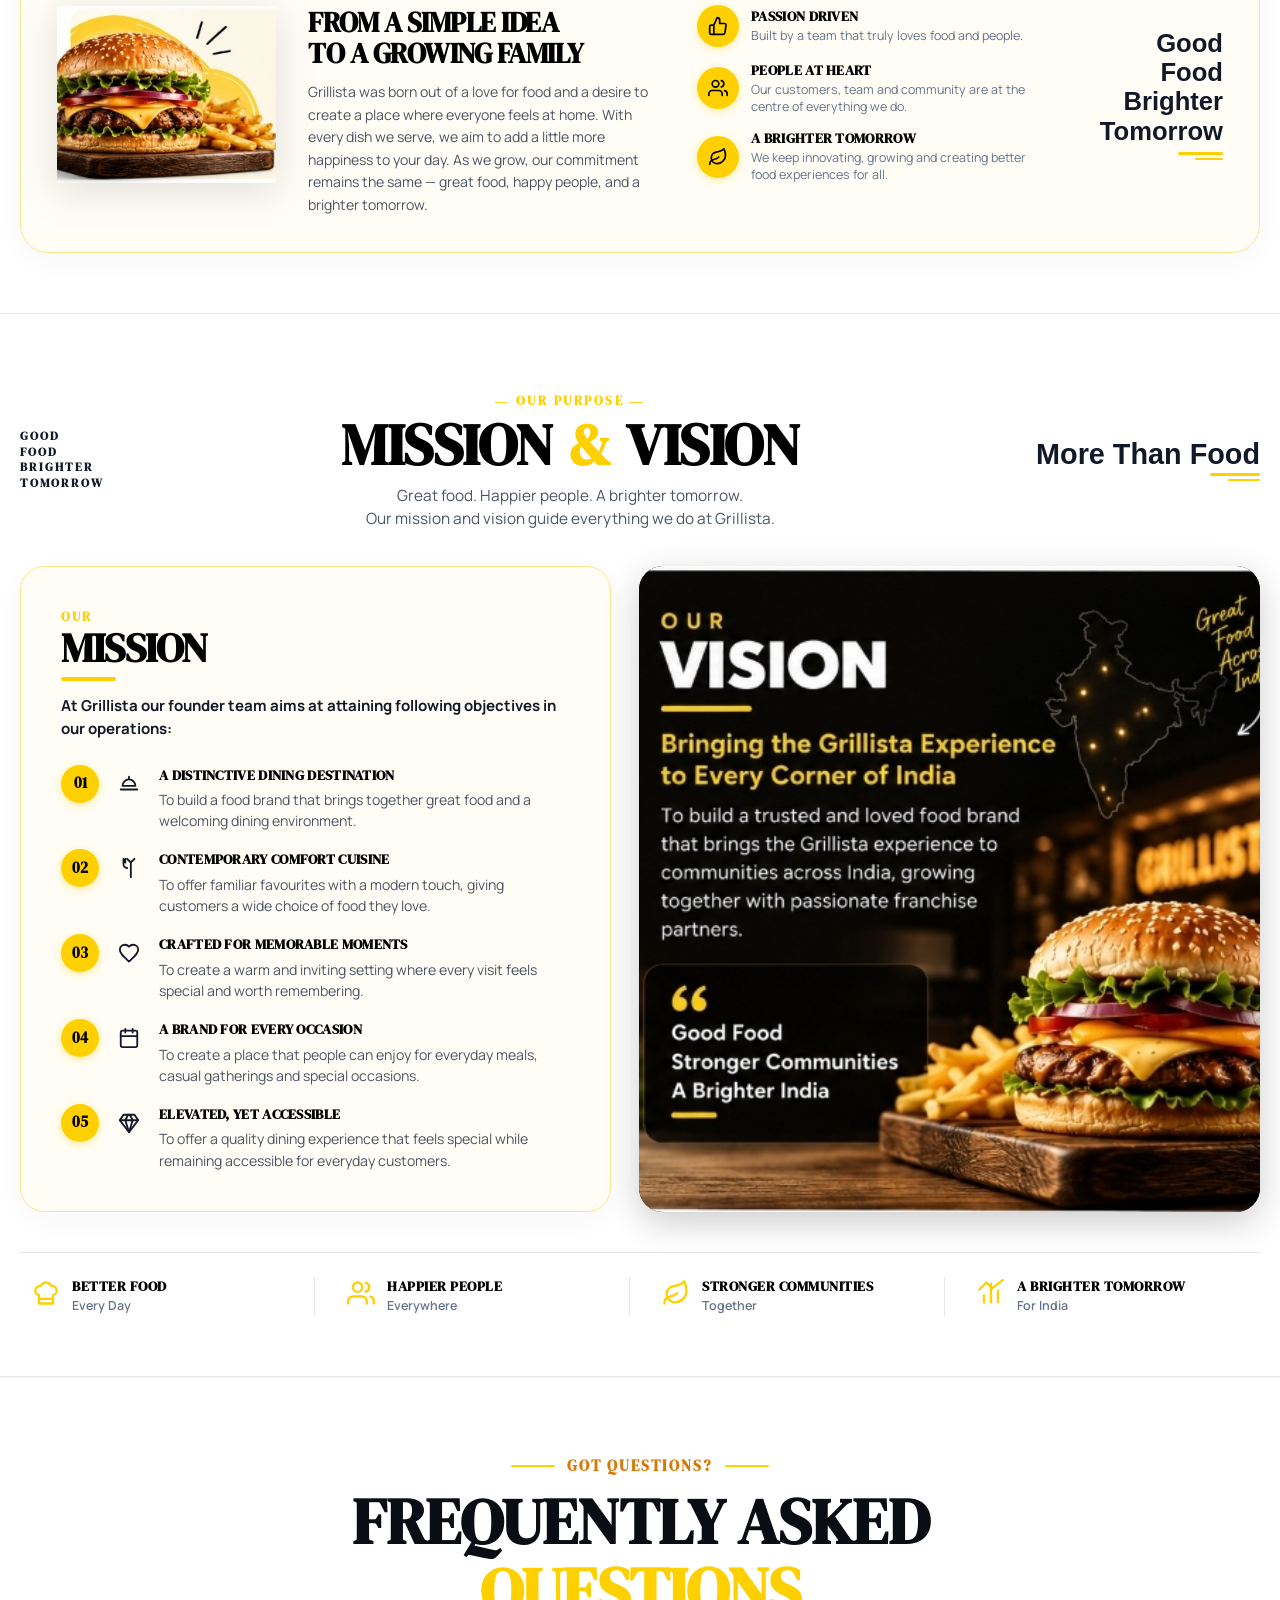
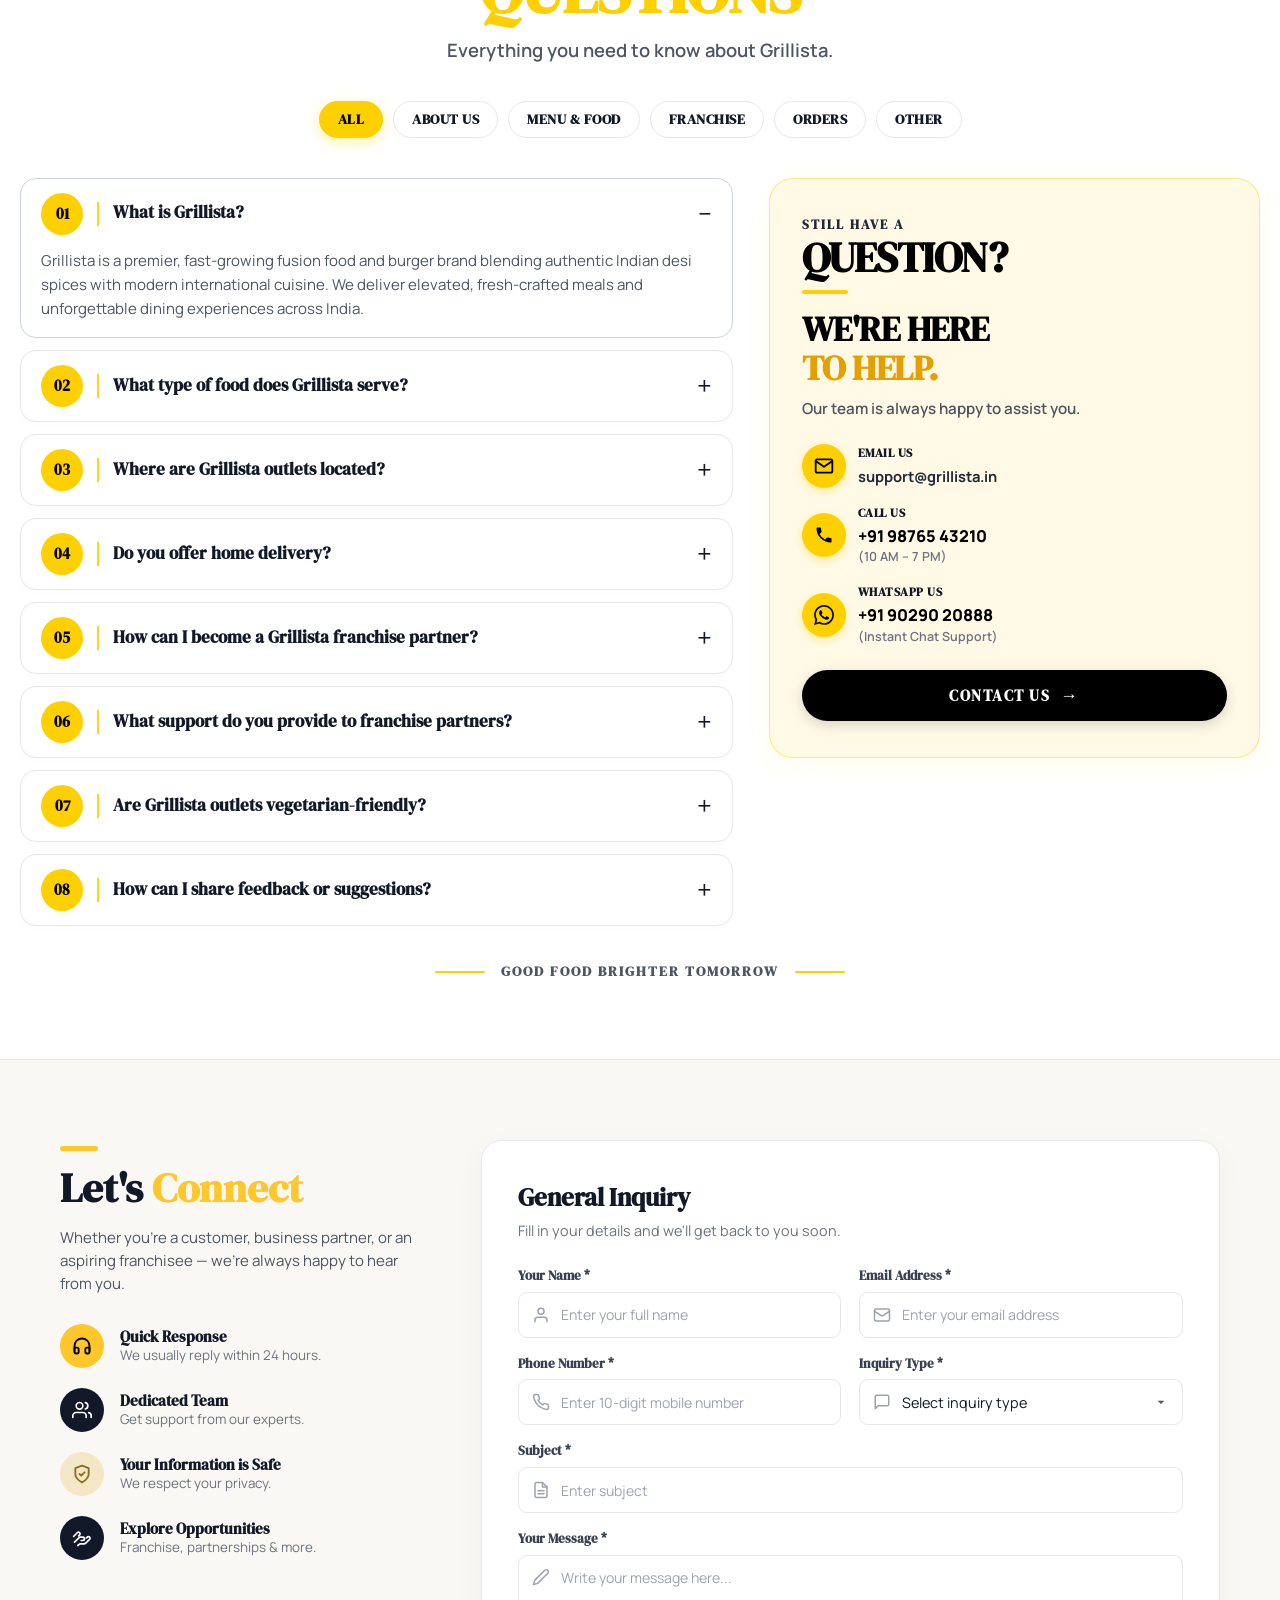
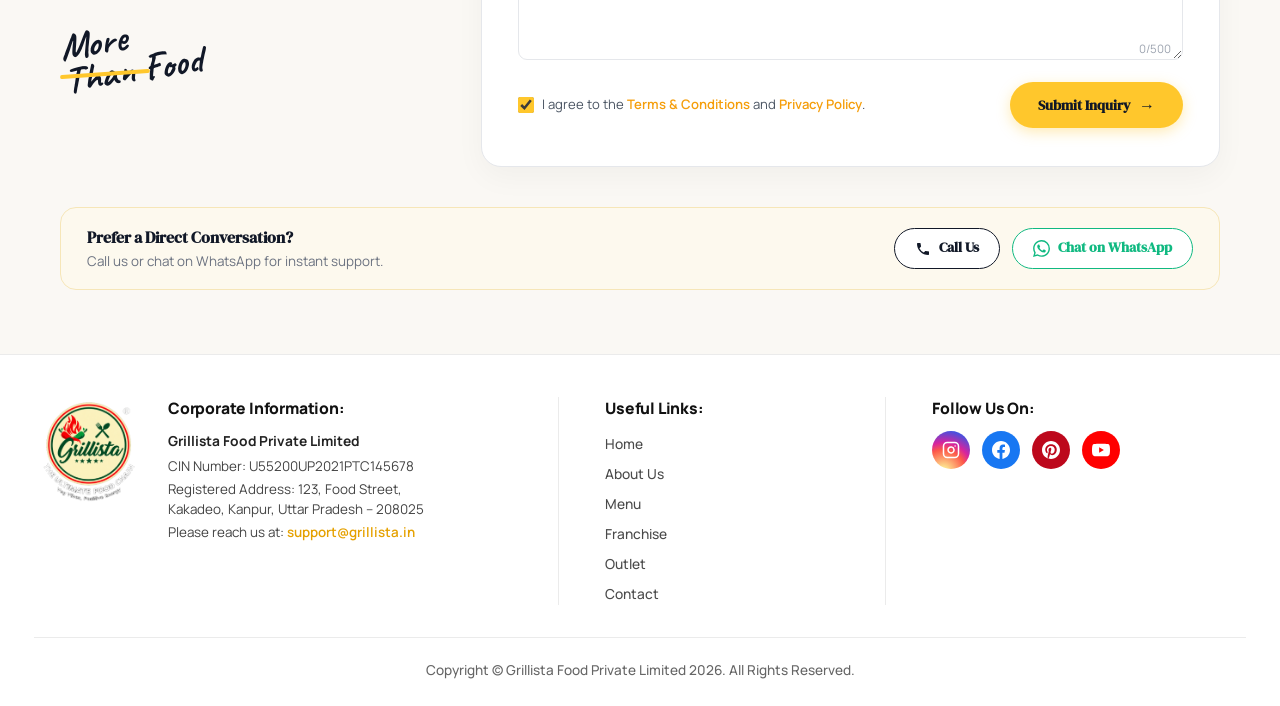
==== commit 7c0b555a: "Add asset cache busting query versions to guarantee instant desktop browser updates on GitHub Pages" ====
--- a/index.html
+++ b/index.html
@@ -15,12 +15,12 @@
   <link href="https://fonts.googleapis.com/css2?family=Caveat:wght@600;700;800&family=DM+Serif+Display:ital@0;1&family=Manrope:wght@300;400;500;600;700;800;900&display=swap" rel="stylesheet">
 
   <!-- Core Stylesheets -->
-  <link rel="stylesheet" href="css/style.css">
-  <link rel="stylesheet" href="css/menu.css">
-  <link rel="stylesheet" href="css/franchise.css">
-  <link rel="stylesheet" href="css/animations.css">
+  <link rel="stylesheet" href="css/style.css?v=20260908v5">
+  <link rel="stylesheet" href="css/menu.css?v=20260908v5">
+  <link rel="stylesheet" href="css/franchise.css?v=20260908v5">
+  <link rel="stylesheet" href="css/animations.css?v=20260908v5">
   <!-- Security & Content Protection -->
-  <script src="js/security.js"></script>
+  <script src="js/security.js?v=20260908v5"></script>
 </head>
 <body>
 
@@ -1295,7 +1295,7 @@
   
 
   <!-- Main ES6 JavaScript -->
-  <script type="module" src="js/app.js"></script>
+  <script type="module" src="js/app.js?v=20260908v5"></script>
 
   <script>
     (function() {
@@ -1904,8 +1904,8 @@
       </div>
     </div>
   </div>
-  <script src="js/profit-simulator.js"></script>
-  <script src="js/faq.js"></script>
-  <script src="js/mobile-nav.js"></script>
+  <script src="js/profit-simulator.js?v=20260908v5"></script>
+  <script src="js/faq.js?v=20260908v5"></script>
+  <script src="js/mobile-nav.js?v=20260908v5"></script>
 </body>
 </html>
--- a/css/style.css
+++ b/css/style.css
@@ -2230,7 +2230,7 @@
   }
 }
 
-/* Mobile Slide-In Navigation Drawer */
+/* Mobile Slide-In Navigation Drawer (Pixel-Perfect Flagship Match) */
 .mobile-nav-backdrop {
   display: none;
   position: fixed;
@@ -2238,178 +2238,423 @@
   left: 0;
   width: 100vw;
   height: 100vh;
-  background: rgba(0, 0, 0, 0.7);
-  backdrop-filter: blur(6px);
-  -webkit-backdrop-filter: blur(6px);
+  background: rgba(0, 0, 0, 0.78);
+  backdrop-filter: blur(8px);
+  -webkit-backdrop-filter: blur(8px);
   z-index: 99998;
   opacity: 0;
-  transition: opacity 0.3s ease;
+  visibility: hidden;
+  pointer-events: none;
+  transition: opacity 0.35s ease, visibility 0.35s ease;
 }
 
 .mobile-nav-backdrop.active {
   display: block;
   opacity: 1;
+  visibility: visible;
+  pointer-events: auto;
 }
 
 .mobile-nav-drawer {
   position: fixed;
   top: 0;
-  left: -320px;
-  width: 290px;
-  max-width: 85vw;
+  left: 0;
+  width: 320px;
+  max-width: 86vw;
   height: 100vh;
-  background: #0B0F19;
-  border-right: 1px solid rgba(255, 208, 0, 0.2);
+  height: 100dvh;
+  background: #0A0E18;
   z-index: 99999;
+  transform: translateX(-120%);
+  transition: transform 0.35s cubic-bezier(0.16, 1, 0.3, 1), visibility 0.35s ease;
+  box-shadow: 10px 0 45px rgba(0, 0, 0, 0.85);
+  border-right: 1px solid rgba(250, 204, 21, 0.15);
   display: flex;
   flex-direction: column;
+  overflow: hidden;
+  box-sizing: border-box;
+  visibility: hidden;
+  pointer-events: none;
+}
+
+.mobile-nav-drawer.open {
+  transform: translateX(0);
+  visibility: visible;
+  pointer-events: auto;
+}
+
+.drawer-scroll-container {
+  flex: 1;
+  overflow-y: auto;
+  -webkit-overflow-scrolling: touch;
+  padding: 22px 18px 28px;
+  display: flex;
+  flex-direction: column;
+  gap: 16px;
+  box-sizing: border-box;
+}
+
+.drawer-scroll-container::-webkit-scrollbar {
+  width: 4px;
+}
+.drawer-scroll-container::-webkit-scrollbar-thumb {
+  background: rgba(250, 204, 21, 0.25);
+  border-radius: 4px;
+}
+
+/* 1. Drawer Header */
+.drawer-header {
+  display: flex;
+  align-items: flex-start;
   justify-content: space-between;
-  padding: 24px 20px 28px;
-  box-sizing: border-box;
-  overflow-y: auto;
-  box-shadow: 10px 0 35px rgba(0, 0, 0, 0.6);
-  transition: transform 0.32s cubic-bezier(0.16, 1, 0.3, 1);
-}
-
-.mobile-nav-drawer.open {
-  transform: translateX(320px);
-}
-
-/* Drawer Header */
-.drawer-header {
-  display: flex;
-  align-items: center;
-  justify-content: space-between;
-  padding-bottom: 18px;
-  border-bottom: 1px solid rgba(255, 255, 255, 0.1);
-  margin-bottom: 16px;
+  position: relative;
+  padding-bottom: 6px;
 }
 
 .drawer-brand {
   display: flex;
   align-items: center;
-  gap: 10px;
+  gap: 14px;
+}
+
+.drawer-logo-ring {
+  width: 58px;
+  height: 58px;
+  border-radius: 50%;
+  border: 2px solid #E2E8F0;
+  background: #000000;
+  display: flex;
+  align-items: center;
+  justify-content: center;
+  overflow: hidden;
+  flex-shrink: 0;
+  box-shadow: 0 0 12px rgba(250, 204, 21, 0.2);
 }
 
 .drawer-logo {
-  height: 44px;
-  width: auto;
+  width: 84%;
+  height: 84%;
   object-fit: contain;
 }
 
+.drawer-brand-text {
+  display: flex;
+  flex-direction: column;
+}
+
 .drawer-brand-title {
-  font-family: var(--font-display, var(--font-sans), sans-serif);
-  font-size: 1.15rem;
-  font-weight: 900;
+  font-family: var(--font-serif), 'DM Serif Display', Georgia, serif;
+  font-size: 1.55rem;
+  font-weight: 700;
   color: #FFFFFF;
   letter-spacing: 0.5px;
+  line-height: 1.05;
 }
 
 .drawer-veg-pill {
+  font-family: var(--font-sans), 'Manrope', sans-serif;
   font-size: 0.65rem;
   font-weight: 800;
-  color: #22C55E;
+  color: #EAB308;
+  letter-spacing: 0.8px;
+  margin-top: 3px;
+}
+
+.drawer-script-tag {
+  font-family: 'Caveat', cursive, var(--font-serif);
+  font-size: 0.95rem;
+  color: #FFFFFF;
+  opacity: 0.95;
+  margin-top: 2px;
+  line-height: 1.1;
+  font-weight: 600;
+}
+
+.drawer-gold-dash {
+  width: 55px;
+  height: 2.5px;
+  background: linear-gradient(90deg, #FACC15, #EAB308);
+  border-radius: 2px;
+  margin-top: 5px;
 }
 
 .drawer-close-btn {
-  background: rgba(255, 255, 255, 0.1);
-  border: 1px solid rgba(255, 255, 255, 0.2);
-  color: #FFFFFF;
-  width: 34px;
-  height: 34px;
+  width: 36px;
+  height: 36px;
   border-radius: 50%;
+  background: rgba(255, 255, 255, 0.08);
+  border: 1px solid rgba(255, 255, 255, 0.15);
+  color: #CBD5E1;
   font-size: 1.1rem;
+  display: flex;
+  align-items: center;
+  justify-content: center;
   cursor: pointer;
-  display: flex;
-  align-items: center;
-  justify-content: center;
   transition: all 0.2s ease;
+  flex-shrink: 0;
+  line-height: 1;
+  padding: 0;
 }
 
 .drawer-close-btn:hover {
-  background: #FFD000;
+  background: #FACC15;
   color: #000000;
-}
-
-/* Drawer Nav Menu Links */
+  border-color: #FACC15;
+}
+
+/* 2. Drawer Navigation Items */
 .drawer-nav-menu {
   list-style: none;
   padding: 0;
   margin: 0;
   display: flex;
   flex-direction: column;
-  gap: 8px;
-}
-
-.drawer-nav-menu li a {
+  gap: 7px;
+}
+
+.drawer-nav-item {
   display: flex;
   align-items: center;
   justify-content: space-between;
-  color: #E2E8F0;
-  font-family: var(--font-display, var(--font-sans), sans-serif);
+  padding: 11px 14px;
+  background: #111624;
+  border: 1px solid rgba(255, 255, 255, 0.07);
+  border-radius: 10px;
+  text-decoration: none;
+  color: #FFFFFF;
+  transition: all 0.22s ease;
+}
+
+.drawer-nav-item:hover {
+  background: #171E30;
+  border-color: rgba(250, 204, 21, 0.3);
+  transform: translateX(3px);
+}
+
+.drawer-nav-item.active {
+  background: #141B2D;
+  border-color: #FACC15;
+  color: #FACC15;
+  box-shadow: 0 0 14px rgba(250, 204, 21, 0.15);
+}
+
+.drawer-item-left {
+  display: flex;
+  align-items: center;
+  gap: 12px;
+}
+
+.drawer-item-icon {
+  color: #FACC15;
+  display: flex;
+  align-items: center;
+  justify-content: center;
+  width: 22px;
+  flex-shrink: 0;
+}
+
+.drawer-item-icon svg {
+  display: block;
+}
+
+.drawer-item-label {
+  font-family: var(--font-sans), 'Manrope', sans-serif;
   font-size: 0.88rem;
   font-weight: 800;
-  letter-spacing: 0.4px;
+  letter-spacing: 0.6px;
+  text-transform: uppercase;
+  color: inherit;
+}
+
+.drawer-item-chevron {
+  font-size: 1.25rem;
+  font-weight: 400;
+  color: #94A3B8;
+  line-height: 1;
+}
+
+.drawer-nav-item.active .drawer-item-chevron {
+  color: #FACC15;
+}
+
+/* 3. "More Than Food" Promo Card */
+.drawer-promo-card {
+  background: #111624;
+  border: 1px solid rgba(255, 255, 255, 0.08);
+  border-radius: 12px;
+  padding: 14px 16px;
+  display: flex;
+  align-items: center;
+  justify-content: space-between;
+  gap: 12px;
+  box-shadow: 0 6px 18px rgba(0, 0, 0, 0.3);
+}
+
+.drawer-promo-left {
+  display: flex;
+  flex-direction: column;
+}
+
+.drawer-promo-script {
+  font-family: 'Caveat', cursive, var(--font-serif);
+  font-size: 1.45rem;
+  font-weight: 700;
+  color: #FFFFFF;
+  line-height: 1.05;
+}
+
+.drawer-promo-line {
+  width: 36px;
+  height: 2px;
+  background: #FACC15;
+  margin: 6px 0;
+  border-radius: 1px;
+}
+
+.drawer-promo-sub {
+  font-family: var(--font-sans), 'Manrope', sans-serif;
+  font-size: 0.72rem;
+  font-weight: 700;
+  color: #CBD5E1;
+  line-height: 1.25;
+}
+
+.drawer-promo-right {
+  flex-shrink: 0;
+}
+
+.drawer-promo-img {
+  width: 72px;
+  height: 72px;
+  border-radius: 10px;
+  object-fit: cover;
+  border: 1px solid rgba(250, 204, 21, 0.25);
+  display: block;
+}
+
+/* 4. Apply for Franchise Gold CTA Button */
+.drawer-gold-cta-btn {
+  display: flex;
+  align-items: center;
+  justify-content: center;
+  gap: 8px;
+  background: linear-gradient(135deg, #FFE066 0%, #FFC72C 50%, #F59E0B 100%);
+  color: #000000;
+  font-family: var(--font-sans), 'Manrope', sans-serif;
+  font-size: 0.88rem;
+  font-weight: 900;
+  letter-spacing: 0.6px;
   text-transform: uppercase;
   text-decoration: none;
-  padding: 10px 14px;
-  border-radius: 8px;
-  background: rgba(255, 255, 255, 0.03);
-  border: 1px solid rgba(255, 255, 255, 0.05);
-  transition: all 0.2s ease;
-}
-
-.drawer-nav-menu li a:hover,
-.drawer-nav-menu li a.active {
-  background: rgba(255, 208, 0, 0.12);
-  border-color: rgba(255, 208, 0, 0.35);
-  color: #FFD000;
-  transform: translateX(4px);
-}
-
-.drawer-nav-menu li a span.chevron {
-  font-size: 1.1rem;
+  padding: 13px 18px;
+  border-radius: 9999px;
+  box-shadow: 0 6px 20px rgba(255, 199, 44, 0.4);
+  transition: transform 0.2s ease, box-shadow 0.2s ease;
+  box-sizing: border-box;
+}
+
+.drawer-gold-cta-btn:hover {
+  transform: translateY(-2px);
+  box-shadow: 0 8px 24px rgba(255, 199, 44, 0.55);
+}
+
+.drawer-cta-rocket {
+  font-size: 1.05rem;
+}
+
+.drawer-cta-text {
+  flex: 1;
+  text-align: center;
+  white-space: nowrap;
+}
+
+.drawer-cta-arrow {
+  font-size: 1.15rem;
+  font-weight: 900;
+}
+
+/* 5. Social Links & Footer Tagline */
+.drawer-social-section {
+  display: flex;
+  flex-direction: column;
+  align-items: center;
+  gap: 10px;
+  padding-top: 10px;
+  border-top: 1px solid rgba(255, 255, 255, 0.08);
+  margin-top: 2px;
+}
+
+.drawer-social-label {
+  font-family: var(--font-sans), 'Manrope', sans-serif;
+  font-size: 0.72rem;
+  font-weight: 800;
+  letter-spacing: 2px;
   color: #94A3B8;
-}
-
-/* Drawer Bottom Actions */
-.drawer-footer {
-  margin-top: 24px;
+  text-transform: uppercase;
+}
+
+.drawer-social-icons {
+  display: flex;
+  align-items: center;
+  justify-content: center;
+  gap: 10px;
+}
+
+.drawer-social-btn {
+  width: 36px;
+  height: 36px;
+  border-radius: 50%;
+  display: flex;
+  align-items: center;
+  justify-content: center;
+  text-decoration: none;
+  transition: transform 0.2s ease, filter 0.2s ease;
+  border: 1px solid rgba(255, 255, 255, 0.1);
+}
+
+.drawer-social-btn:hover {
+  transform: translateY(-2px);
+  filter: brightness(1.15);
+}
+
+.drawer-social-btn.ig {
+  background: radial-gradient(circle at 30% 107%, #fdf497 0%, #fdf497 5%, #fd5949 45%, #d6249f 60%, #285AEB 90%);
+}
+
+.drawer-social-btn.fb {
+  background: #1877F2;
+}
+
+.drawer-social-btn.yt {
+  background: #FF0000;
+}
+
+.drawer-social-btn.li {
+  background: #0077B5;
+}
+
+.drawer-social-btn.pi {
+  background: #BD081C;
+}
+
+.drawer-bottom-script {
+  font-family: 'Caveat', cursive, var(--font-serif);
+  font-size: 1.05rem;
+  color: #FFFFFF;
+  opacity: 0.9;
+  margin-top: 2px;
+  text-align: center;
   display: flex;
   flex-direction: column;
-  gap: 10px;
-}
-
-.drawer-apply-btn {
-  background: #D32323;
-  color: #FFFFFF;
-  font-family: var(--font-display, var(--font-sans), sans-serif);
-  font-size: 0.85rem;
-  font-weight: 900;
-  letter-spacing: 0.5px;
-  text-transform: uppercase;
-  text-decoration: none;
-  padding: 12px;
-  border-radius: 8px;
-  text-align: center;
-  display: block;
-  box-shadow: 0 4px 14px rgba(211, 35, 35, 0.35);
-}
-
-.drawer-call-btn {
-  background: rgba(255, 255, 255, 0.08);
-  border: 1px solid rgba(255, 255, 255, 0.15);
-  color: #FFFFFF;
-  font-size: 0.8rem;
-  font-weight: 700;
-  text-decoration: none;
-  padding: 10px;
-  border-radius: 8px;
-  text-align: center;
-  display: flex;
-  align-items: center;
-  justify-content: center;
-  gap: 6px;
+  align-items: center;
+}
+
+.drawer-bottom-dash {
+  width: 45px;
+  height: 2px;
+  background: #FACC15;
+  border-radius: 2px;
+  margin-top: 4px;
 }
 
 /* 3. Flagship Hero Banner (Split Diagonal Layout with Yellow Strips) */
@@ -4372,11 +4617,17 @@
   font-family: var(--font-body, var(--font-sans), sans-serif);
   font-size: 0.9rem;
   color: #111827;
+  outline: none;
+  transition: all 0.2s ease;
+  box-sizing: border-box;
+  resize: vertical;
+}
+
 .inq-input:focus,
 .inq-select:focus,
 .inq-textarea:focus {
-  border-color: #0F4C2A;
-  box-shadow: 0 0 0 3px rgba(15, 76, 42, 0.12);
+  border-color: #FFC72C;
+  box-shadow: 0 0 0 3px rgba(255, 199, 44, 0.18);
 }
 
 .inq-input.is-invalid,
@@ -4410,13 +4661,6 @@
 
 .inq-error-msg.visible {
   display: block;
-}
-
-.inq-input:focus,
-.inq-select:focus,
-.inq-textarea:focus {
-  border-color: #FFC72C;
-  box-shadow: 0 0 0 3px rgba(255, 199, 44, 0.18);
 }
 
 .inq-input::placeholder,
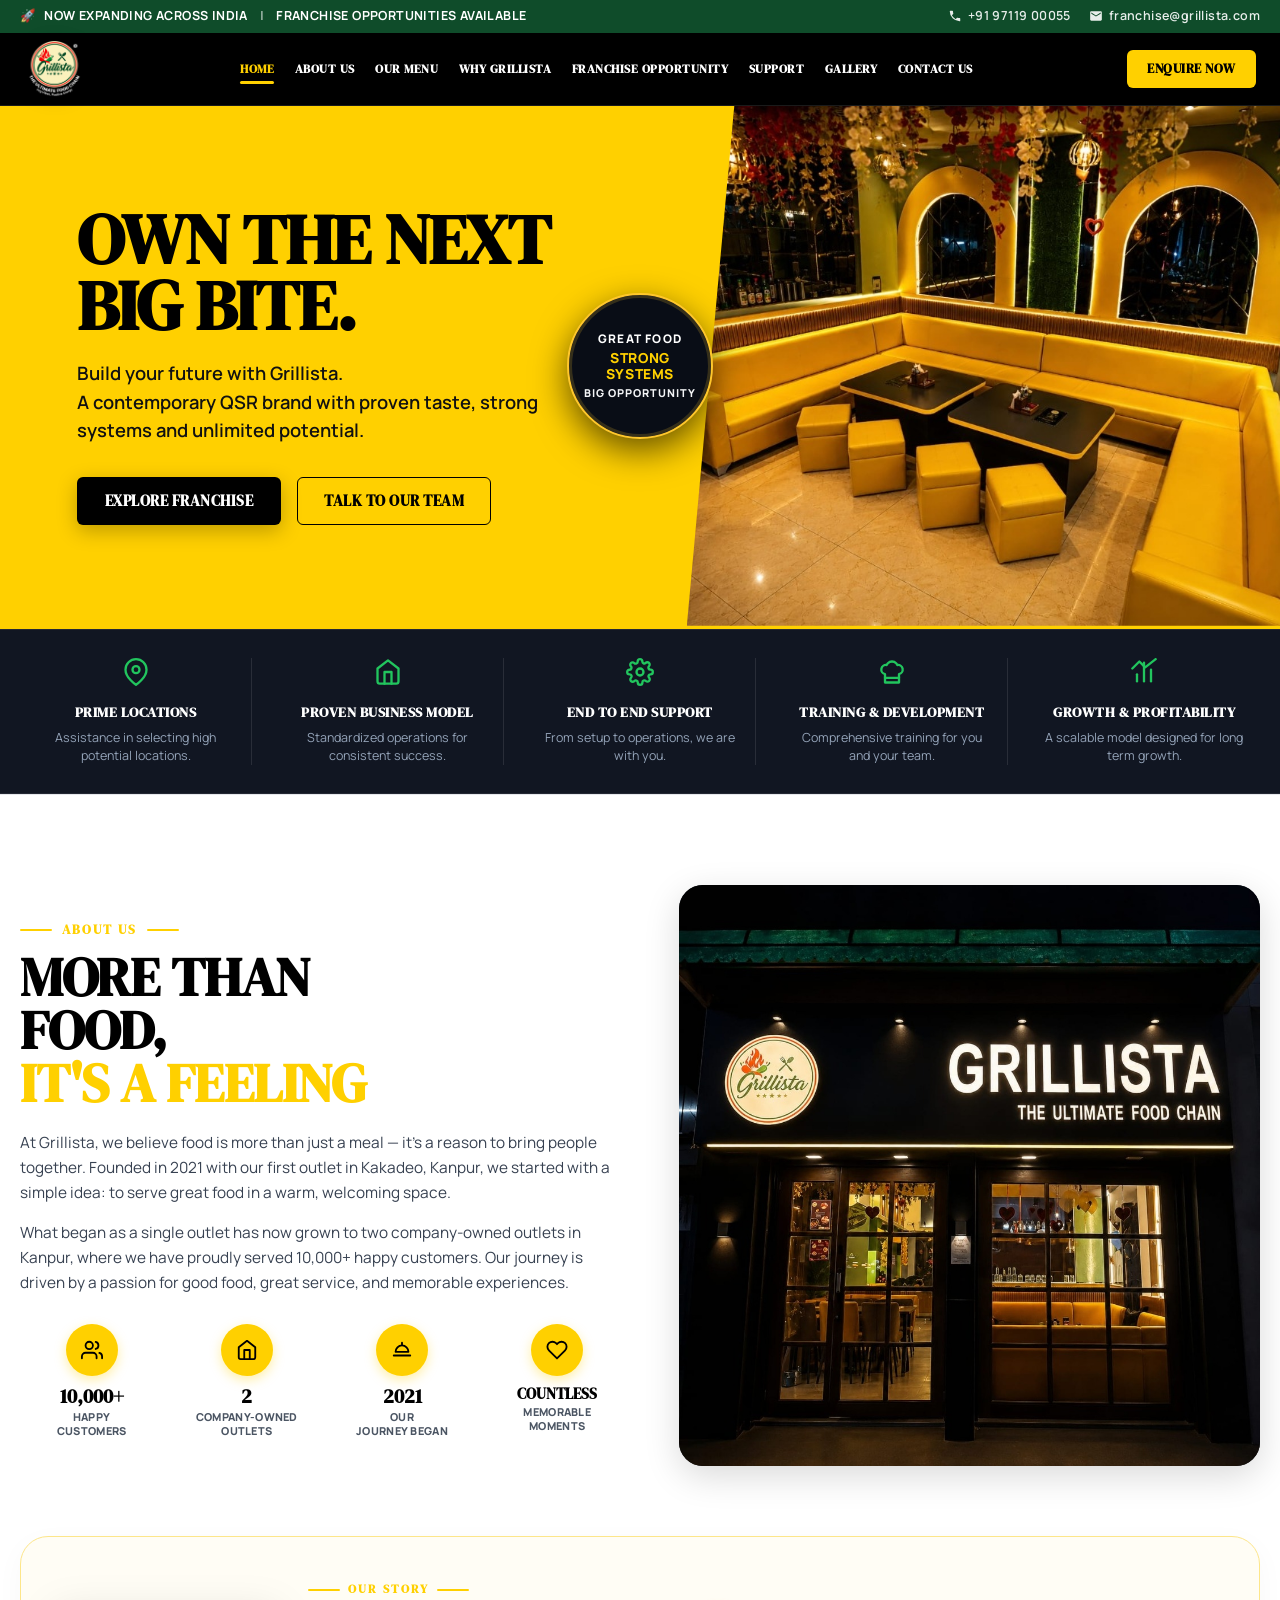
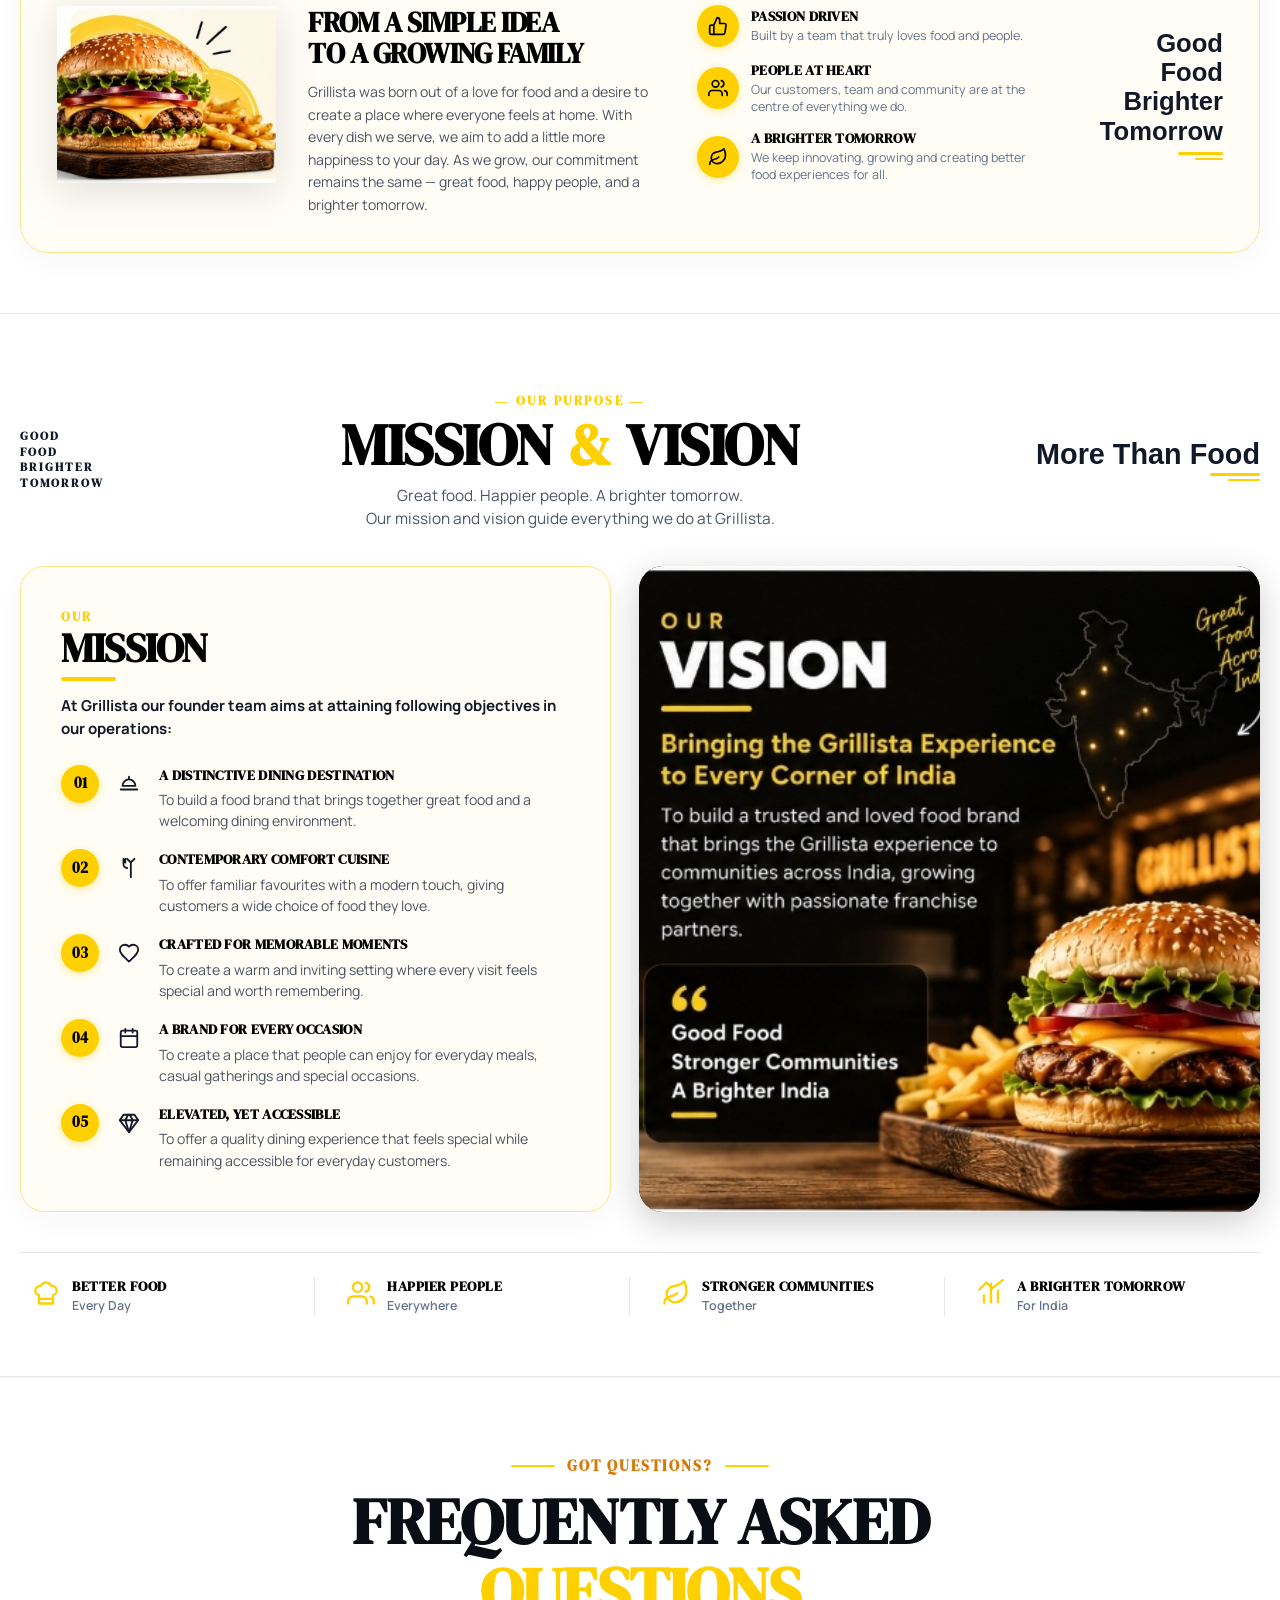
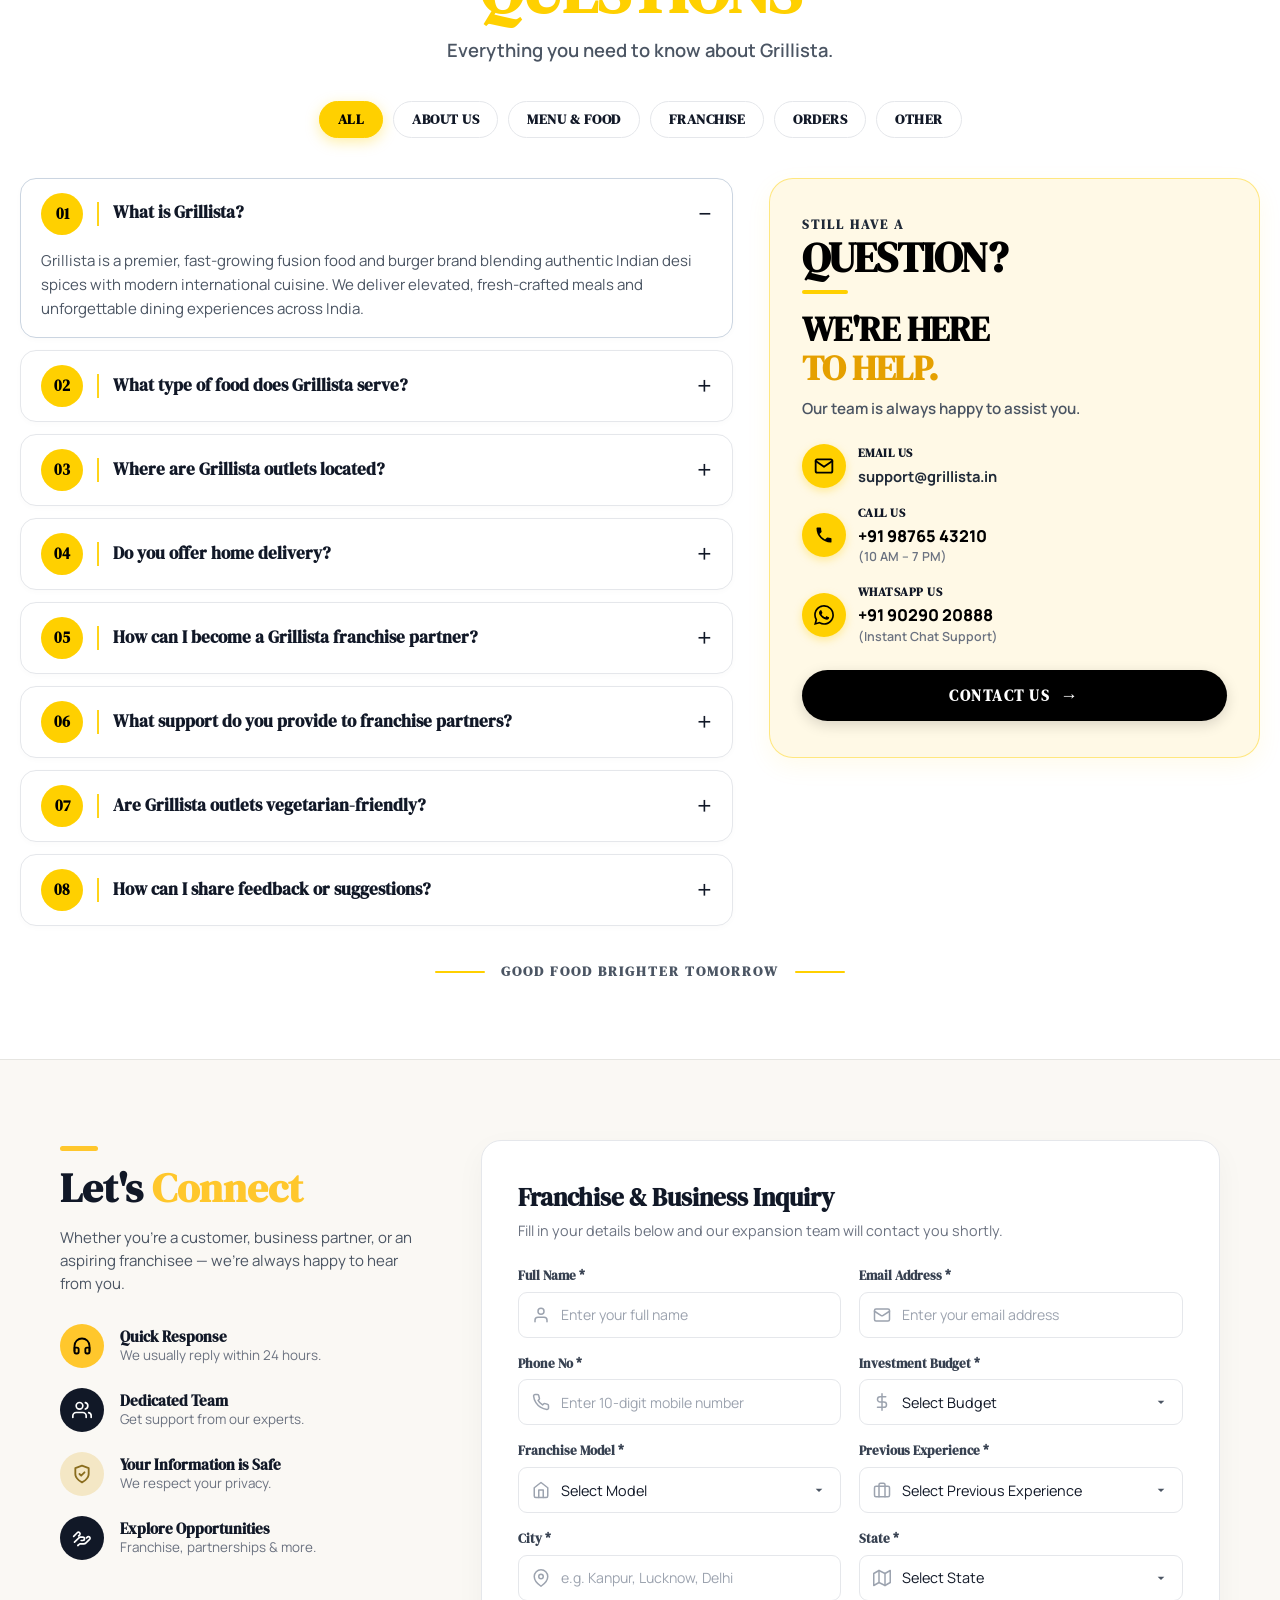
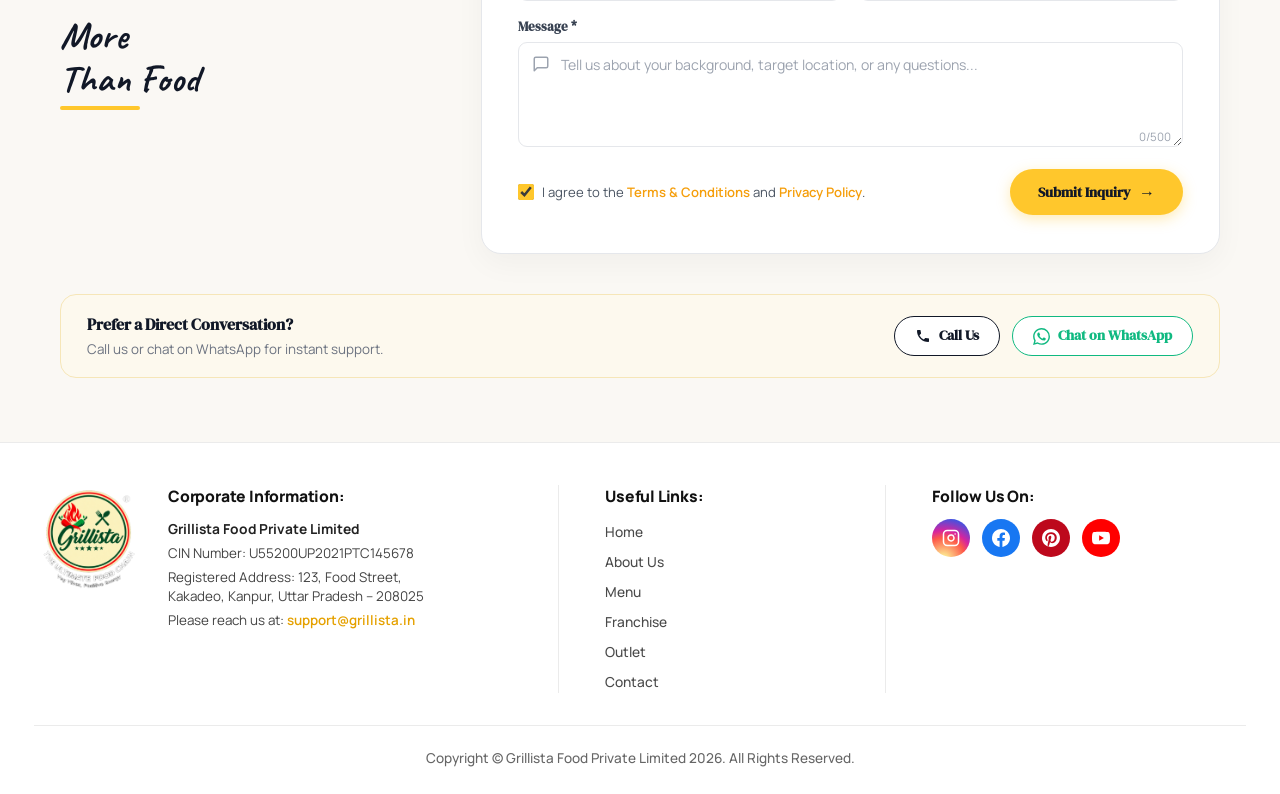
==== commit bd024750: "Update inquiry form to exclusively show name, email, phone, budget, model, previous experience, city" ====
--- a/index.html
+++ b/index.html
@@ -920,14 +920,14 @@
           <div class="inquiry-card">
             
             <form id="home-franchise-form" novalidate>
-              <h3 class="inquiry-card-title">General Inquiry</h3>
-              <p class="inquiry-card-subtitle">Fill in your details and we'll get back to you soon.</p>
+              <h3 class="inquiry-card-title">Franchise &amp; Business Inquiry</h3>
+              <p class="inquiry-card-subtitle">Fill in your details below and our expansion team will contact you shortly.</p>
 
               <div class="inquiry-form-2row">
                 
-                <!-- Your Name -->
+                <!-- 1. Full Name -->
                 <div class="inq-group">
-                  <label for="f-name">Your Name *</label>
+                  <label for="f-name">Full Name *</label>
                   <div class="inq-input-wrap">
                     <span class="inq-icon">
                       <svg viewBox="0 0 24 24" width="18" height="18" fill="none" stroke="currentColor" stroke-width="2" stroke-linecap="round" stroke-linejoin="round">
@@ -940,7 +940,7 @@
                   <span class="inq-error-msg" id="err-f-name">Please enter your full name (minimum 2 characters).</span>
                 </div>
 
-                <!-- Email Address -->
+                <!-- 2. Email Address -->
                 <div class="inq-group">
                   <label for="f-email">Email Address *</label>
                   <div class="inq-input-wrap">
@@ -955,9 +955,9 @@
                   <span class="inq-error-msg" id="err-f-email">Please enter a valid email address (e.g. name@example.com).</span>
                 </div>
 
-                <!-- Phone Number -->
+                <!-- 3. Phone Number -->
                 <div class="inq-group">
-                  <label for="f-phone">Phone Number *</label>
+                  <label for="f-phone">Phone No *</label>
                   <div class="inq-input-wrap">
                     <span class="inq-icon">
                       <svg viewBox="0 0 24 24" width="18" height="18" fill="none" stroke="currentColor" stroke-width="2" stroke-linecap="round" stroke-linejoin="round">
@@ -969,22 +969,22 @@
                   <span class="inq-error-msg" id="err-f-phone">Please enter a valid 10-digit mobile number.</span>
                 </div>
 
-                <!-- Inquiry Type -->
+                <!-- 4. Investment Budget -->
                 <div class="inq-group">
-                  <label for="f-type">Inquiry Type *</label>
+                  <label for="f-budget">Investment Budget *</label>
                   <div class="inq-input-wrap">
                     <span class="inq-icon">
                       <svg viewBox="0 0 24 24" width="18" height="18" fill="none" stroke="currentColor" stroke-width="2" stroke-linecap="round" stroke-linejoin="round">
-                        <path d="M21 15a2 2 0 0 1-2 2H7l-4 4V5a2 2 0 0 1 2-2h14a2 2 0 0 1 2 2z"></path>
+                        <path d="M12 1v22M17 5H9.5a3.5 3.5 0 0 0 0 7h5a3.5 3.5 0 0 1 0 7H6"></path>
                       </svg>
                     </span>
-                    <select id="f-type" name="inquiryType" class="inq-select" required>
-                      <option value="" disabled selected>Select inquiry type</option>
-                      <option value="Franchise Inquiry">Franchise Inquiry (Express, Bistro, Lounge)</option>
-                      <option value="Partnership & Business">Partnership &amp; Business Proposal</option>
-                      <option value="Bulk / Corporate Orders">Corporate Catering &amp; Bulk Orders</option>
-                      <option value="Customer Feedback & Support">Customer Support &amp; Feedback</option>
-                      <option value="General Query">General Query</option>
+                    <select id="f-budget" name="budget" class="inq-select" required>
+                      <option value="" disabled selected>Select Budget</option>
+                      <option value="₹10 - 15 Lakhs">₹10 - 15 Lakhs</option>
+                      <option value="₹15 - 25 Lakhs">₹15 - 25 Lakhs</option>
+                      <option value="₹25 - 40 Lakhs">₹25 - 40 Lakhs</option>
+                      <option value="₹40 - 60 Lakhs">₹40 - 60 Lakhs</option>
+                      <option value="₹60 Lakhs+">₹60 Lakhs+</option>
                     </select>
                     <span class="inq-select-arrow">
                       <svg viewBox="0 0 24 24" width="16" height="16" fill="currentColor">
@@ -992,41 +992,135 @@
                       </svg>
                     </span>
                   </div>
-                  <span class="inq-error-msg" id="err-f-type">Please select an inquiry type.</span>
-                </div>
-
-              </div>
-
-              <!-- Subject -->
+                  <span class="inq-error-msg" id="err-f-budget">Please select an investment budget.</span>
+                </div>
+
+                <!-- 5. Franchise Model -->
+                <div class="inq-group">
+                  <label for="f-model">Franchise Model *</label>
+                  <div class="inq-input-wrap">
+                    <span class="inq-icon">
+                      <svg viewBox="0 0 24 24" width="18" height="18" fill="none" stroke="currentColor" stroke-width="2" stroke-linecap="round" stroke-linejoin="round">
+                        <path d="M3 9l9-7 9 7v11a2 2 0 0 1-2 2H5a2 2 0 0 1-2-2z"></path>
+                        <polyline points="9 22 9 12 15 12 15 22"></polyline>
+                      </svg>
+                    </span>
+                    <select id="f-model" name="model" class="inq-select" required>
+                      <option value="" disabled selected>Select Model</option>
+                      <option value="Grillista Express (Kiosk / Takeaway)">Grillista Express (Kiosk / Takeaway)</option>
+                      <option value="Grillista Bistro (Cafe & Quick Dine)">Grillista Bistro (Cafe & Quick Dine)</option>
+                      <option value="Grillista Signature (Full Dine-In Lounge)">Grillista Signature (Full Dine-In Lounge)</option>
+                      <option value="Master / Multi-Unit Franchise">Master / Multi-Unit Franchise</option>
+                    </select>
+                    <span class="inq-select-arrow">
+                      <svg viewBox="0 0 24 24" width="16" height="16" fill="currentColor">
+                        <path d="M7 10l5 5 5-5z"/>
+                      </svg>
+                    </span>
+                  </div>
+                  <span class="inq-error-msg" id="err-f-model">Please select a franchise model.</span>
+                </div>
+
+                <!-- 6. Previous Experience -->
+                <div class="inq-group">
+                  <label for="f-experience">Previous Experience *</label>
+                  <div class="inq-input-wrap">
+                    <span class="inq-icon">
+                      <svg viewBox="0 0 24 24" width="18" height="18" fill="none" stroke="currentColor" stroke-width="2" stroke-linecap="round" stroke-linejoin="round">
+                        <rect x="2" y="7" width="20" height="14" rx="2" ry="2"></rect>
+                        <path d="M16 21V5a2 2 0 0 0-2-2h-4a2 2 0 0 0-2 2v16"></path>
+                      </svg>
+                    </span>
+                    <select id="f-experience" name="previousExperience" class="inq-select" required>
+                      <option value="" disabled selected>Select Previous Experience</option>
+                      <option value="First-time Entrepreneur / No Prior Experience">First-time Entrepreneur / No Prior Experience</option>
+                      <option value="1 - 3 Years in Food / QSR Business">1 - 3 Years in Food / QSR Business</option>
+                      <option value="3 - 5+ Years in Retail / Hospitality">3 - 5+ Years in Retail / Hospitality</option>
+                      <option value="Experienced Multi-Brand Franchisee">Experienced Multi-Brand Franchisee</option>
+                      <option value="Corporate Professional / Investor">Corporate Professional / Investor</option>
+                    </select>
+                    <span class="inq-select-arrow">
+                      <svg viewBox="0 0 24 24" width="16" height="16" fill="currentColor">
+                        <path d="M7 10l5 5 5-5z"/>
+                      </svg>
+                    </span>
+                  </div>
+                  <span class="inq-error-msg" id="err-f-experience">Please select your previous experience.</span>
+                </div>
+
+                <!-- 7. City -->
+                <div class="inq-group">
+                  <label for="f-city">City *</label>
+                  <div class="inq-input-wrap">
+                    <span class="inq-icon">
+                      <svg viewBox="0 0 24 24" width="18" height="18" fill="none" stroke="currentColor" stroke-width="2" stroke-linecap="round" stroke-linejoin="round">
+                        <path d="M21 10c0 7-9 13-9 13s-9-6-9-13a9 9 0 0 1 18 0z"></path>
+                        <circle cx="12" cy="10" r="3"></circle>
+                      </svg>
+                    </span>
+                    <input type="text" id="f-city" name="city" class="inq-input" placeholder="e.g. Kanpur, Lucknow, Delhi" required>
+                  </div>
+                  <span class="inq-error-msg" id="err-f-city">Please enter your city.</span>
+                </div>
+
+                <!-- 8. State -->
+                <div class="inq-group">
+                  <label for="f-state">State *</label>
+                  <div class="inq-input-wrap">
+                    <span class="inq-icon">
+                      <svg viewBox="0 0 24 24" width="18" height="18" fill="none" stroke="currentColor" stroke-width="2" stroke-linecap="round" stroke-linejoin="round">
+                        <polygon points="1 6 1 22 8 18 16 22 23 18 23 2 16 6 8 2 1 6"></polygon>
+                        <line x1="8" y1="2" x2="8" y2="18"></line>
+                        <line x1="16" y1="6" x2="16" y2="22"></line>
+                      </svg>
+                    </span>
+                    <select id="f-state" name="state" class="inq-select" required>
+                      <option value="" disabled selected>Select State</option>
+                      <option value="Uttar Pradesh">Uttar Pradesh</option>
+                      <option value="Delhi NCR">Delhi NCR</option>
+                      <option value="Maharashtra">Maharashtra</option>
+                      <option value="Bihar">Bihar</option>
+                      <option value="Madhya Pradesh">Madhya Pradesh</option>
+                      <option value="Rajasthan">Rajasthan</option>
+                      <option value="Haryana">Haryana</option>
+                      <option value="Punjab">Punjab</option>
+                      <option value="Gujarat">Gujarat</option>
+                      <option value="West Bengal">West Bengal</option>
+                      <option value="Karnataka">Karnataka</option>
+                      <option value="Telangana">Telangana</option>
+                      <option value="Tamil Nadu">Tamil Nadu</option>
+                      <option value="Andhra Pradesh">Andhra Pradesh</option>
+                      <option value="Uttarakhand">Uttarakhand</option>
+                      <option value="Jharkhand">Jharkhand</option>
+                      <option value="Odisha">Odisha</option>
+                      <option value="Assam">Assam</option>
+                      <option value="Chandigarh">Chandigarh</option>
+                      <option value="Other State / UT">Other State / UT</option>
+                    </select>
+                    <span class="inq-select-arrow">
+                      <svg viewBox="0 0 24 24" width="16" height="16" fill="currentColor">
+                        <path d="M7 10l5 5 5-5z"/>
+                      </svg>
+                    </span>
+                  </div>
+                  <span class="inq-error-msg" id="err-f-state">Please select your state.</span>
+                </div>
+
+              </div>
+
+              <!-- 9. Message -->
               <div class="inq-group full">
-                <label for="f-subject">Subject *</label>
-                <div class="inq-input-wrap">
-                  <span class="inq-icon">
-                    <svg viewBox="0 0 24 24" width="18" height="18" fill="none" stroke="currentColor" stroke-width="2" stroke-linecap="round" stroke-linejoin="round">
-                      <path d="M14 2H6a2 2 0 0 0-2 2v16a2 2 0 0 0 2 2h12a2 2 0 0 0 2-2V8z"></path>
-                      <polyline points="14 2 14 8 20 8"></polyline>
-                      <line x1="16" y1="13" x2="8" y2="13"></line>
-                      <line x1="16" y1="17" x2="8" y2="17"></line>
-                    </svg>
-                  </span>
-                  <input type="text" id="f-subject" name="subject" class="inq-input" placeholder="Enter subject" required>
-                </div>
-                <span class="inq-error-msg" id="err-f-subject">Please enter a subject.</span>
-              </div>
-
-              <!-- Your Message -->
-              <div class="inq-group full">
-                <label for="f-message">Your Message *</label>
+                <label for="f-message">Message *</label>
                 <div class="inq-textarea-wrap">
                   <span class="inq-textarea-icon">
                     <svg viewBox="0 0 24 24" width="18" height="18" fill="none" stroke="currentColor" stroke-width="2" stroke-linecap="round" stroke-linejoin="round">
-                      <path d="M17 3a2.828 2.828 0 1 1 4 4L7.5 20.5 2 22l1.5-5.5L17 3z"></path>
+                      <path d="M21 15a2 2 0 0 1-2 2H7l-4 4V5a2 2 0 0 1 2-2h14a2 2 0 0 1 2 2z"></path>
                     </svg>
                   </span>
-                  <textarea id="f-message" name="message" class="inq-textarea" maxlength="500" placeholder="Write your message here..." required></textarea>
+                  <textarea id="f-message" name="message" class="inq-textarea" maxlength="500" placeholder="Tell us about your background, target location, or any questions..." required></textarea>
                   <span class="inq-char-counter" id="inq-char-counter">0/500</span>
                 </div>
-                <span class="inq-error-msg" id="err-f-message">Please enter your message.</span>
+                <span class="inq-error-msg" id="err-f-message">Please enter your message (minimum 5 characters).</span>
               </div>
 
               <!-- Action Row: Terms & Submit Button -->
@@ -1361,7 +1455,7 @@
         form.style.setProperty('opacity', '1', 'important');
       }
 
-      ['f-name', 'f-email', 'f-phone', 'f-type', 'f-subject', 'f-message'].forEach(function(id) {
+      ['f-name', 'f-email', 'f-phone', 'f-budget', 'f-model', 'f-experience', 'f-city', 'f-state', 'f-message'].forEach(function(id) {
         var el = document.getElementById(id);
         if (el) {
           el.value = '';
@@ -1371,8 +1465,11 @@
         if (err) err.classList.remove('visible');
       });
 
-      var fType = document.getElementById('f-type');
-      if (fType) fType.selectedIndex = 0;
+      ['f-budget', 'f-model', 'f-experience', 'f-state'].forEach(function(id) {
+        var sel = document.getElementById(id);
+        if (sel) sel.selectedIndex = 0;
+      });
+
       var fTerms = document.getElementById('f-terms');
       if (fTerms) fTerms.checked = true;
 
@@ -1419,7 +1516,6 @@
 
       function isValidPhone(val) {
         var cleaned = String(val || '').replace(/[\s\-+()]/g, '');
-        // Indian 10-digit mobile starting with 6,7,8,9 or standard 10-digit number
         var indRe = /^(?:(?:\+|0{0,2})91)?[6-9]\d{9}$/;
         var stdRe = /^[0-9]{10}$/;
         return indRe.test(cleaned) || stdRe.test(cleaned);
@@ -1451,8 +1547,11 @@
         var nameInput = document.getElementById('f-name');
         var emailInput = document.getElementById('f-email');
         var phoneInput = document.getElementById('f-phone');
-        var typeInput = document.getElementById('f-type');
-        var subjectInput = document.getElementById('f-subject');
+        var budgetInput = document.getElementById('f-budget');
+        var modelInput = document.getElementById('f-model');
+        var expInput = document.getElementById('f-experience');
+        var cityInput = document.getElementById('f-city');
+        var stateInput = document.getElementById('f-state');
         var msgTextarea = document.getElementById('f-message');
         var charCounter = document.getElementById('inq-char-counter');
         var termsInput = document.getElementById('f-terms');
@@ -1489,11 +1588,10 @@
           phoneInput.addEventListener('blur', function() {
             if (this.value.trim().length > 0) {
               var ok = isValidPhone(this.value);
-              setFieldState(this, 'err-f-phone', ok, 'Please enter a valid 10-digit mobile number (e.g. 9876543210).');
+              setFieldState(this, 'err-f-phone', ok, 'Please enter a valid 10-digit mobile number.');
             }
           });
           phoneInput.addEventListener('input', function() {
-            // Keep only numbers, plus, space, hyphen
             this.value = this.value.replace(/[^\d+\s-]/g, '');
             if (this.classList.contains('is-invalid')) {
               if (isValidPhone(this.value)) {
@@ -1516,22 +1614,40 @@
           });
         }
 
-        if (subjectInput) {
-          subjectInput.addEventListener('blur', function() {
+        if (cityInput) {
+          cityInput.addEventListener('blur', function() {
             if (this.value.trim().length > 0) {
-              setFieldState(this, 'err-f-subject', this.value.trim().length >= 2, 'Please enter a subject.');
+              setFieldState(this, 'err-f-city', this.value.trim().length >= 2, 'Please enter your city.');
             }
           });
-          subjectInput.addEventListener('input', function() {
+          cityInput.addEventListener('input', function() {
             if (this.classList.contains('is-invalid') && this.value.trim().length >= 2) {
-              setFieldState(this, 'err-f-subject', true);
+              setFieldState(this, 'err-f-city', true);
             }
           });
         }
 
-        if (typeInput) {
-          typeInput.addEventListener('change', function() {
-            setFieldState(this, 'err-f-type', Boolean(this.value), 'Please select an inquiry type.');
+        if (budgetInput) {
+          budgetInput.addEventListener('change', function() {
+            setFieldState(this, 'err-f-budget', Boolean(this.value), 'Please select an investment budget.');
+          });
+        }
+
+        if (modelInput) {
+          modelInput.addEventListener('change', function() {
+            setFieldState(this, 'err-f-model', Boolean(this.value), 'Please select a franchise model.');
+          });
+        }
+
+        if (expInput) {
+          expInput.addEventListener('change', function() {
+            setFieldState(this, 'err-f-experience', Boolean(this.value), 'Please select your previous experience.');
+          });
+        }
+
+        if (stateInput) {
+          stateInput.addEventListener('change', function() {
+            setFieldState(this, 'err-f-state', Boolean(this.value), 'Please select your state.');
           });
         }
 
@@ -1540,8 +1656,11 @@
           var name = (nameInput || {}).value || '';
           var phone = (phoneInput || {}).value || '';
           var email = (emailInput || {}).value || '';
-          var inqType = (typeInput || {}).value || '';
-          var subject = (subjectInput || {}).value || '';
+          var budget = (budgetInput || {}).value || '';
+          var model = (modelInput || {}).value || '';
+          var experience = (expInput || {}).value || '';
+          var city = (cityInput || {}).value || '';
+          var state = (stateInput || {}).value || '';
           var msg = (msgTextarea || {}).value || '';
           var terms = termsInput;
 
@@ -1557,7 +1676,7 @@
             setFieldState(nameInput, 'err-f-name', true);
           }
 
-          // 2. Email validation (STRICT)
+          // 2. Email validation
           if (!email.trim() || !isValidEmail(email)) {
             setFieldState(emailInput, 'err-f-email', false, 'Please enter a valid email address (e.g. name@example.com).');
             hasError = true;
@@ -1566,7 +1685,7 @@
             setFieldState(emailInput, 'err-f-email', true);
           }
 
-          // 3. Phone / Mobile validation (STRICT 10 DIGITS)
+          // 3. Phone validation
           if (!phone.trim() || !isValidPhone(phone)) {
             setFieldState(phoneInput, 'err-f-phone', false, 'Please enter a valid 10-digit mobile number.');
             hasError = true;
@@ -1575,25 +1694,52 @@
             setFieldState(phoneInput, 'err-f-phone', true);
           }
 
-          // 4. Inquiry Type validation
-          if (!inqType) {
-            setFieldState(typeInput, 'err-f-type', false, 'Please select an inquiry type.');
+          // 4. Budget validation
+          if (!budget) {
+            setFieldState(budgetInput, 'err-f-budget', false, 'Please select an investment budget.');
             hasError = true;
-            if (!firstInvalidField) firstInvalidField = typeInput;
+            if (!firstInvalidField) firstInvalidField = budgetInput;
           } else {
-            setFieldState(typeInput, 'err-f-type', true);
+            setFieldState(budgetInput, 'err-f-budget', true);
           }
 
-          // 5. Subject validation
-          if (!subject.trim() || subject.trim().length < 2) {
-            setFieldState(subjectInput, 'err-f-subject', false, 'Please enter a subject.');
+          // 5. Model validation
+          if (!model) {
+            setFieldState(modelInput, 'err-f-model', false, 'Please select a franchise model.');
             hasError = true;
-            if (!firstInvalidField) firstInvalidField = subjectInput;
+            if (!firstInvalidField) firstInvalidField = modelInput;
           } else {
-            setFieldState(subjectInput, 'err-f-subject', true);
+            setFieldState(modelInput, 'err-f-model', true);
           }
 
-          // 6. Message validation
+          // 6. Experience validation
+          if (!experience) {
+            setFieldState(expInput, 'err-f-experience', false, 'Please select your previous experience.');
+            hasError = true;
+            if (!firstInvalidField) firstInvalidField = expInput;
+          } else {
+            setFieldState(expInput, 'err-f-experience', true);
+          }
+
+          // 7. City validation
+          if (!city.trim() || city.trim().length < 2) {
+            setFieldState(cityInput, 'err-f-city', false, 'Please enter your city.');
+            hasError = true;
+            if (!firstInvalidField) firstInvalidField = cityInput;
+          } else {
+            setFieldState(cityInput, 'err-f-city', true);
+          }
+
+          // 8. State validation
+          if (!state) {
+            setFieldState(stateInput, 'err-f-state', false, 'Please select your state.');
+            hasError = true;
+            if (!firstInvalidField) firstInvalidField = stateInput;
+          } else {
+            setFieldState(stateInput, 'err-f-state', true);
+          }
+
+          // 9. Message validation
           if (!msg.trim() || msg.trim().length < 3) {
             setFieldState(msgTextarea, 'err-f-message', false, 'Please enter your message.');
             hasError = true;
@@ -1602,7 +1748,7 @@
             setFieldState(msgTextarea, 'err-f-message', true);
           }
 
-          // 7. Terms & Conditions
+          // Terms
           if (terms && !terms.checked) {
             alert('Please agree to the Terms & Conditions and Privacy Policy.');
             if (!firstInvalidField) firstInvalidField = terms;
@@ -1628,8 +1774,11 @@
             name: name.trim(),
             email: email.trim(),
             phone: phone.trim().replace(/[\s\-+()]/g, ''),
-            inquiryType: inqType,
-            subject: subject.trim(),
+            budget: budget,
+            model: model,
+            previousExperience: experience,
+            city: city.trim(),
+            state: state,
             message: msg.trim(),
             date: new Date().toISOString()
           };
--- a/css/style.css
+++ b/css/style.css
@@ -4465,28 +4465,28 @@
 
 /* More Than Food Script */
 .inquiry-script-logo-wrap {
-  margin-top: 6px;
-  display: inline-block;
+  margin-top: 18px;
+  display: inline-flex;
+  flex-direction: column;
+  align-items: flex-start;
 }
 
 .inquiry-more-than-food-text {
-  font-family: 'Caveat', cursive;
+  font-family: 'Caveat', cursive, var(--font-serif);
   font-size: 2.35rem;
   font-weight: 700;
   color: #111827;
-  line-height: 0.88;
+  line-height: 1.15;
   display: block;
-  transform: rotate(-9deg);
 }
 
 .inquiry-more-than-food-line {
   display: block;
-  width: 90px;
+  width: 80px;
   height: 3.5px;
   background: #FFC72C;
   border-radius: 2px;
-  margin-top: 4px;
-  transform: rotate(-4deg);
+  margin-top: 6px;
 }
 
 /* Right Column: Floating Form Card */
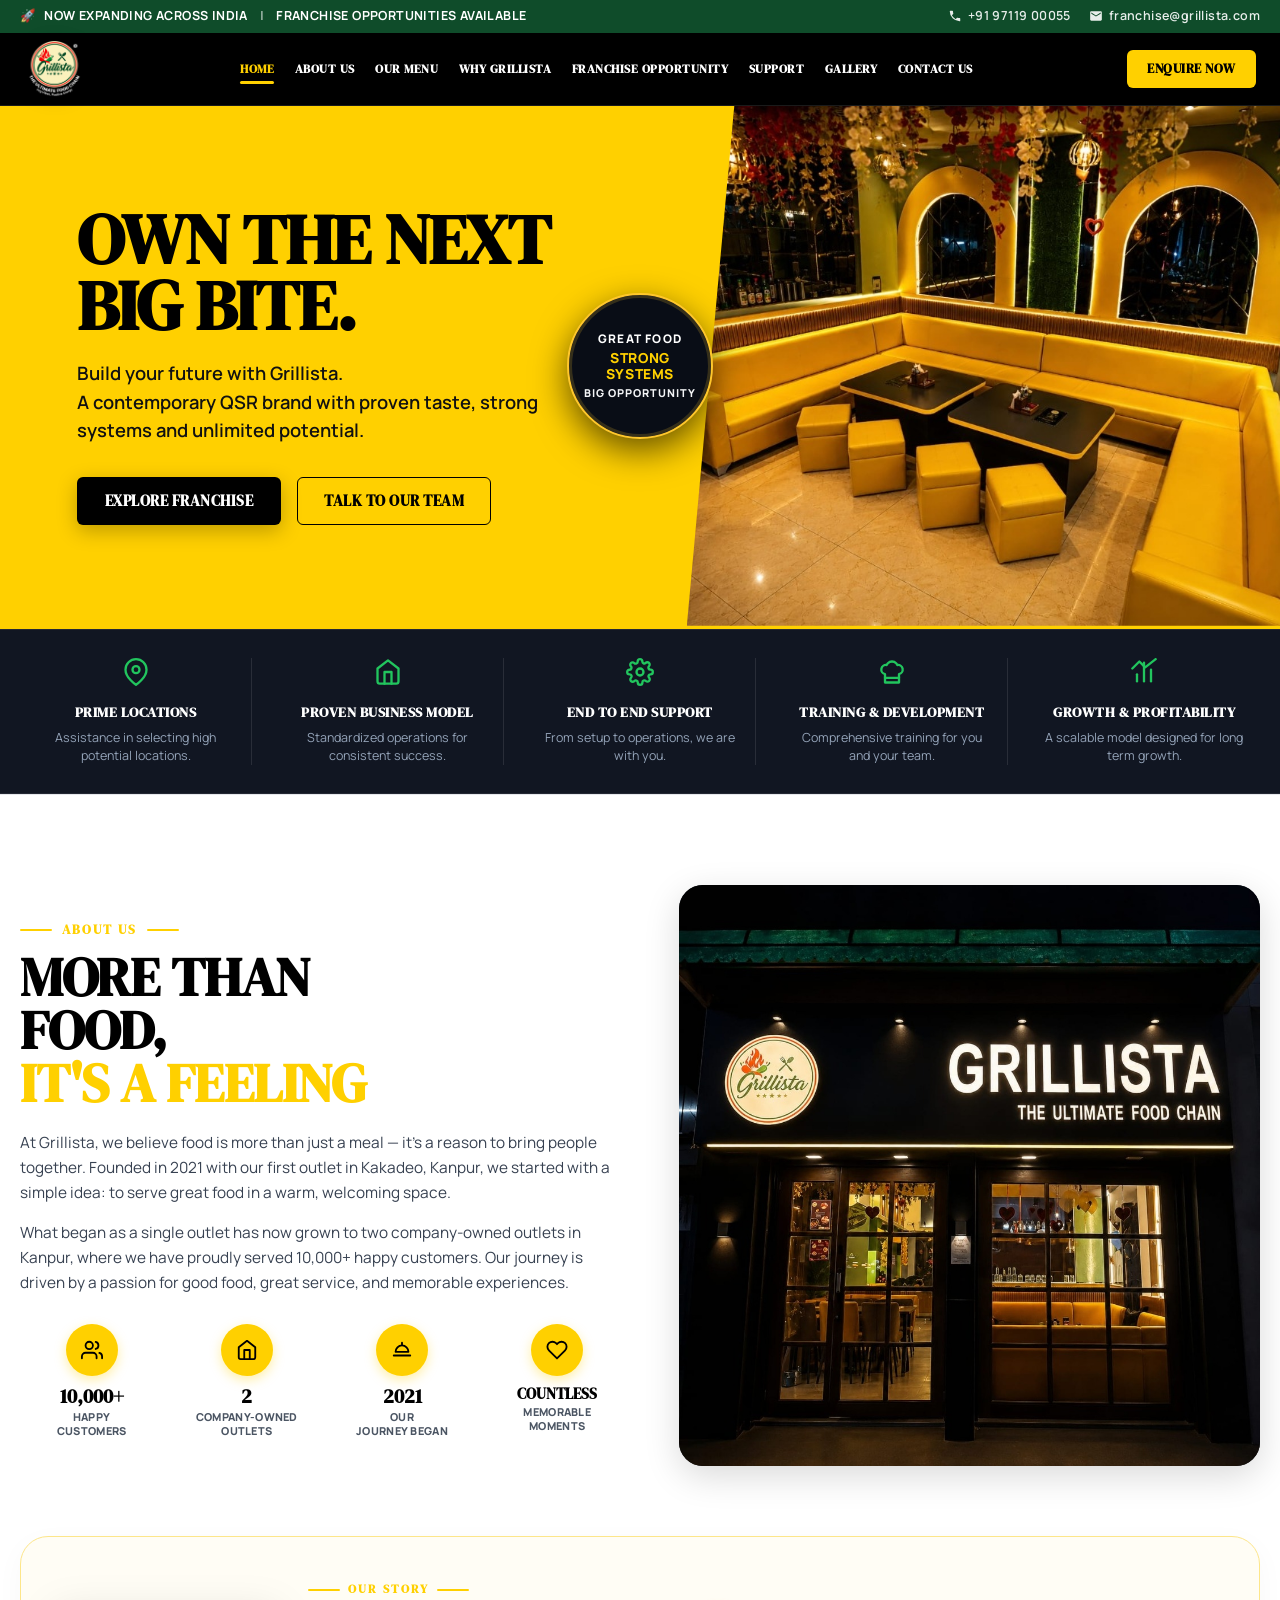
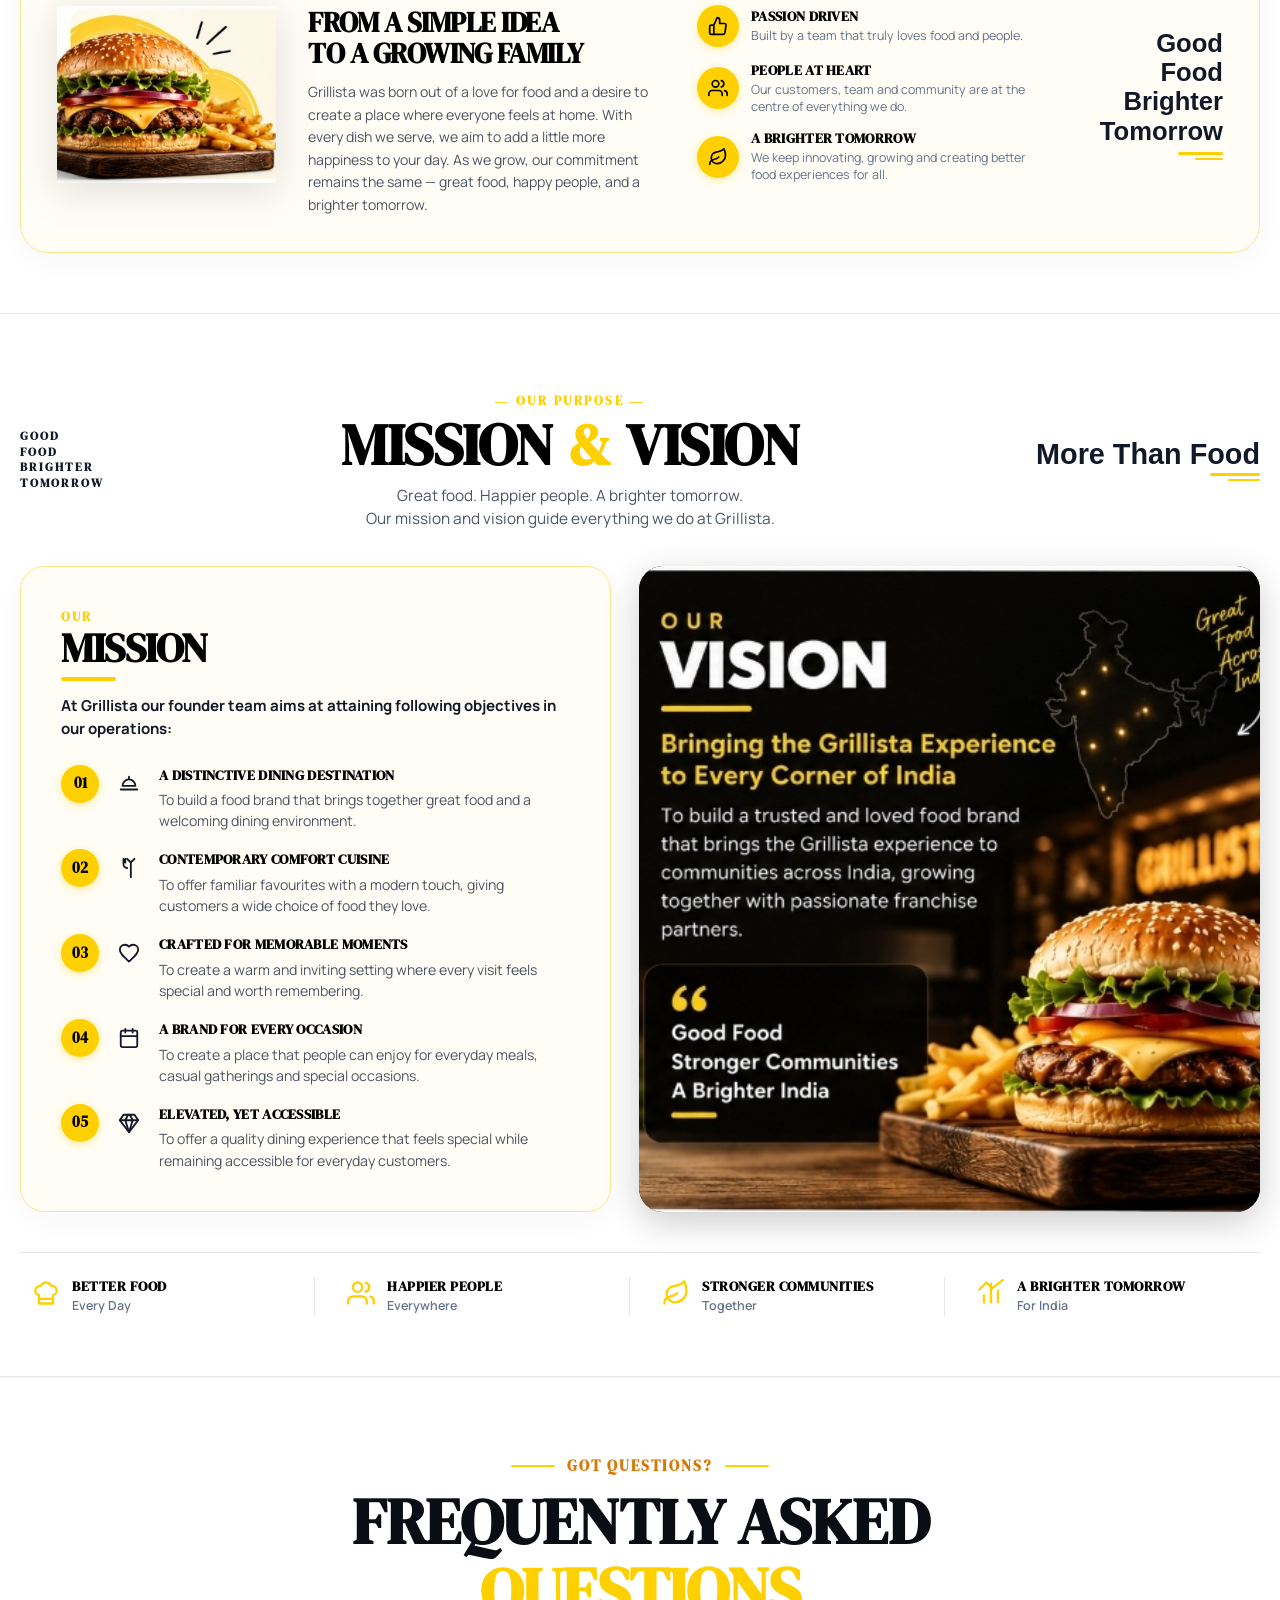
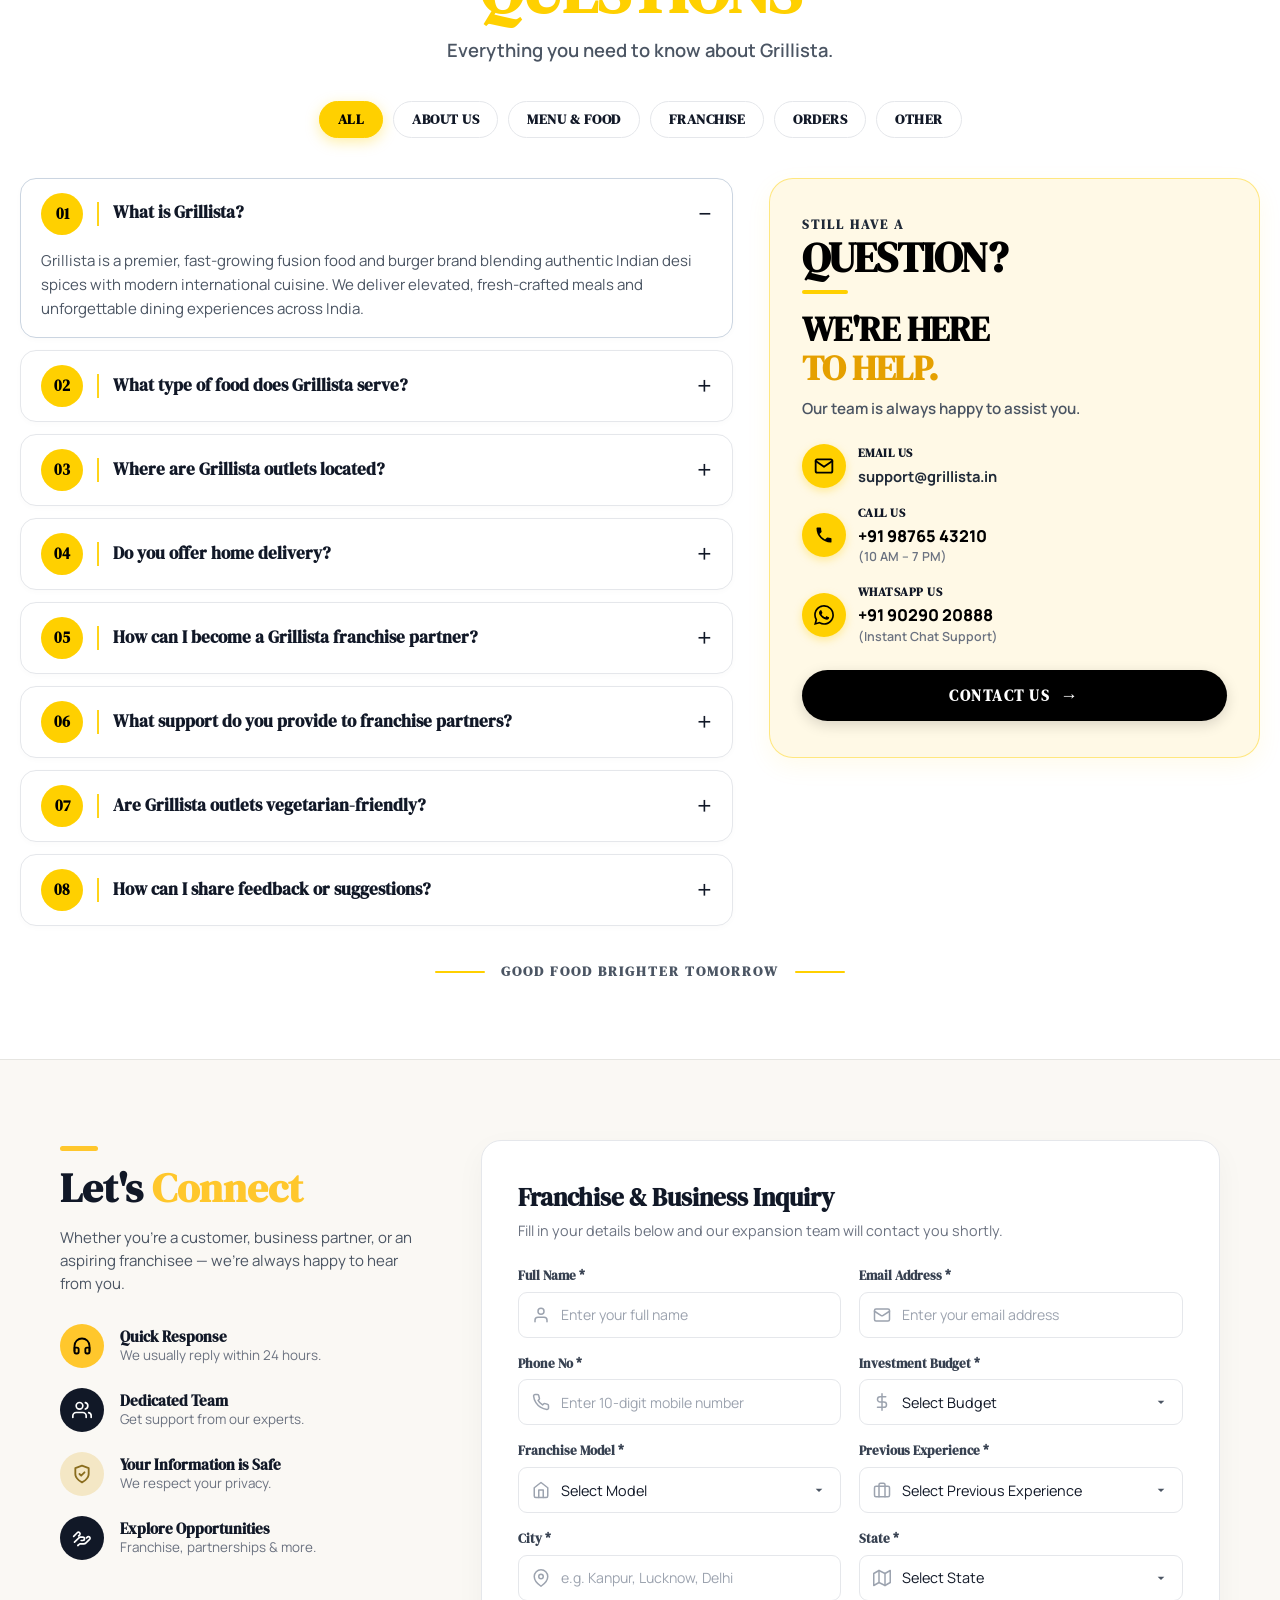
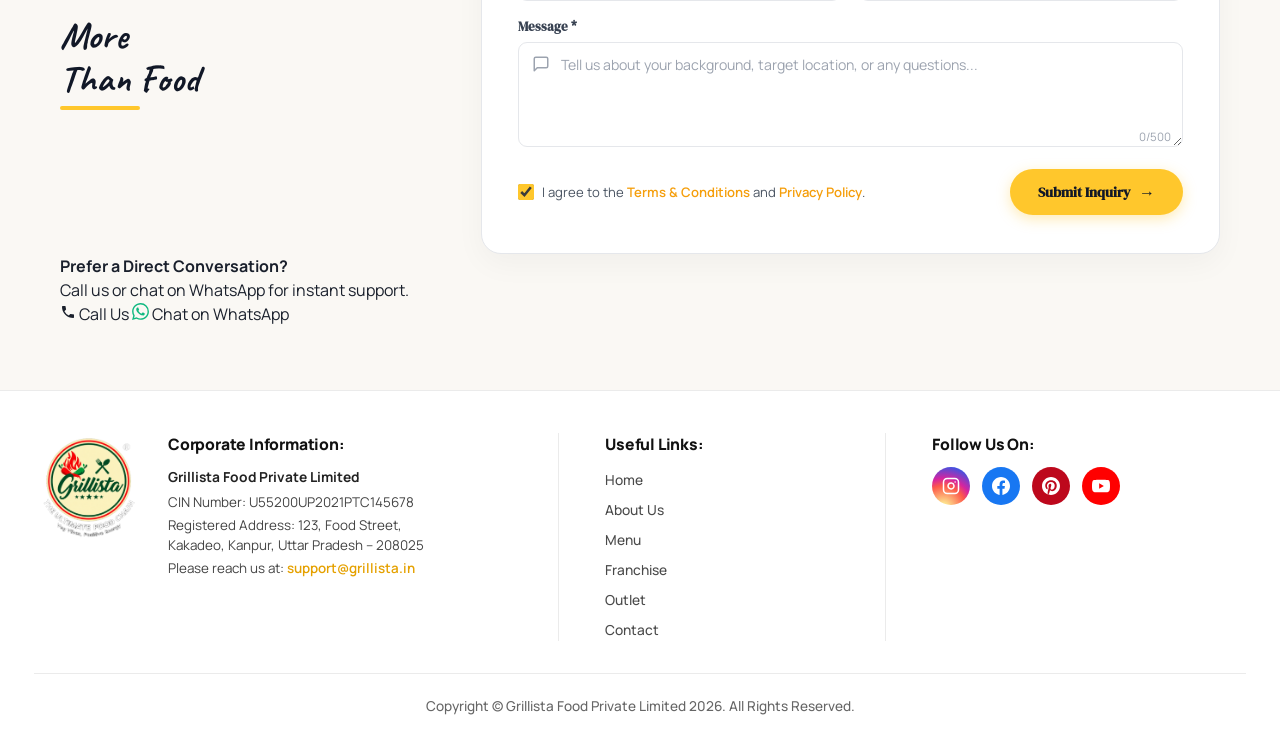
==== commit 0f908a68: "feat: add PDF/JPG docket download button, luxury email templates, clean signatures and 9-field inqui" ====
--- a/index.html
+++ b/index.html
@@ -1222,6 +1222,10 @@
 
             <!-- Buttons -->
             <div class="success-screen-actions">
+              <a href="receipt.html" id="inq-download-pdf-btn" target="_blank" class="success-btn-download">
+                <span>📥 Download Application (PDF / JPG)</span>
+                <span>→</span>
+              </a>
               <a href="https://wa.me/916386818682?text=Hello%20Grillista%20Team%2C%20I%20just%20submitted%20the%20Inquiry%20Form%20on%20your%20website" target="_blank" rel="noopener noreferrer" class="success-btn-whatsapp">
                 <span>💬 Chat on WhatsApp</span>
                 <span>→</span>
@@ -1819,6 +1823,26 @@
             if (successCard) {
               var userEmailSpan = document.getElementById('inq-success-user-email');
               if (userEmailSpan) userEmailSpan.textContent = inquiryData.email;
+
+              var dlBtn = document.getElementById('inq-download-pdf-btn');
+              if (dlBtn) {
+                var refId = 'GRL-INQ-' + Math.floor(100000 + Math.random() * 900000);
+                var params = new URLSearchParams({
+                  ref: refId,
+                  name: inquiryData.name,
+                  email: inquiryData.email,
+                  phone: inquiryData.phone,
+                  budget: inquiryData.budget,
+                  model: inquiryData.model,
+                  experience: inquiryData.previousExperience,
+                  city: inquiryData.city,
+                  state: inquiryData.state,
+                  message: inquiryData.message,
+                  date: new Date().toLocaleDateString('en-GB', { day: '2-digit', month: 'short', year: 'numeric' })
+                });
+                dlBtn.href = 'receipt.html?' + params.toString();
+              }
+
               successCard.classList.add('active');
               successCard.style.setProperty('display', 'block', 'important');
               successCard.scrollIntoView({ behavior: 'smooth', block: 'center' });
--- a/css/style.css
+++ b/css/style.css
@@ -4899,6 +4899,25 @@
   gap: 14px;
   flex-wrap: wrap;
   margin-bottom: 24px;
+.success-btn-download {
+  background: linear-gradient(135deg, #FFC72C 0%, #FFA800 100%);
+  color: #090D16;
+  font-family: var(--font-display, var(--font-sans), sans-serif);
+  font-size: 0.92rem;
+  font-weight: 900;
+  padding: 13px 26px;
+  border-radius: 35px;
+  text-decoration: none;
+  display: inline-flex;
+  align-items: center;
+  gap: 8px;
+  box-shadow: 0 8px 24px rgba(255, 199, 44, 0.4), inset 0 1px 0 rgba(255, 255, 255, 0.4);
+  transition: all 0.25s ease;
+}
+
+.success-btn-download:hover {
+  transform: translateY(-2px);
+  box-shadow: 0 12px 28px rgba(255, 199, 44, 0.55);
 }
 
 .success-btn-whatsapp {
